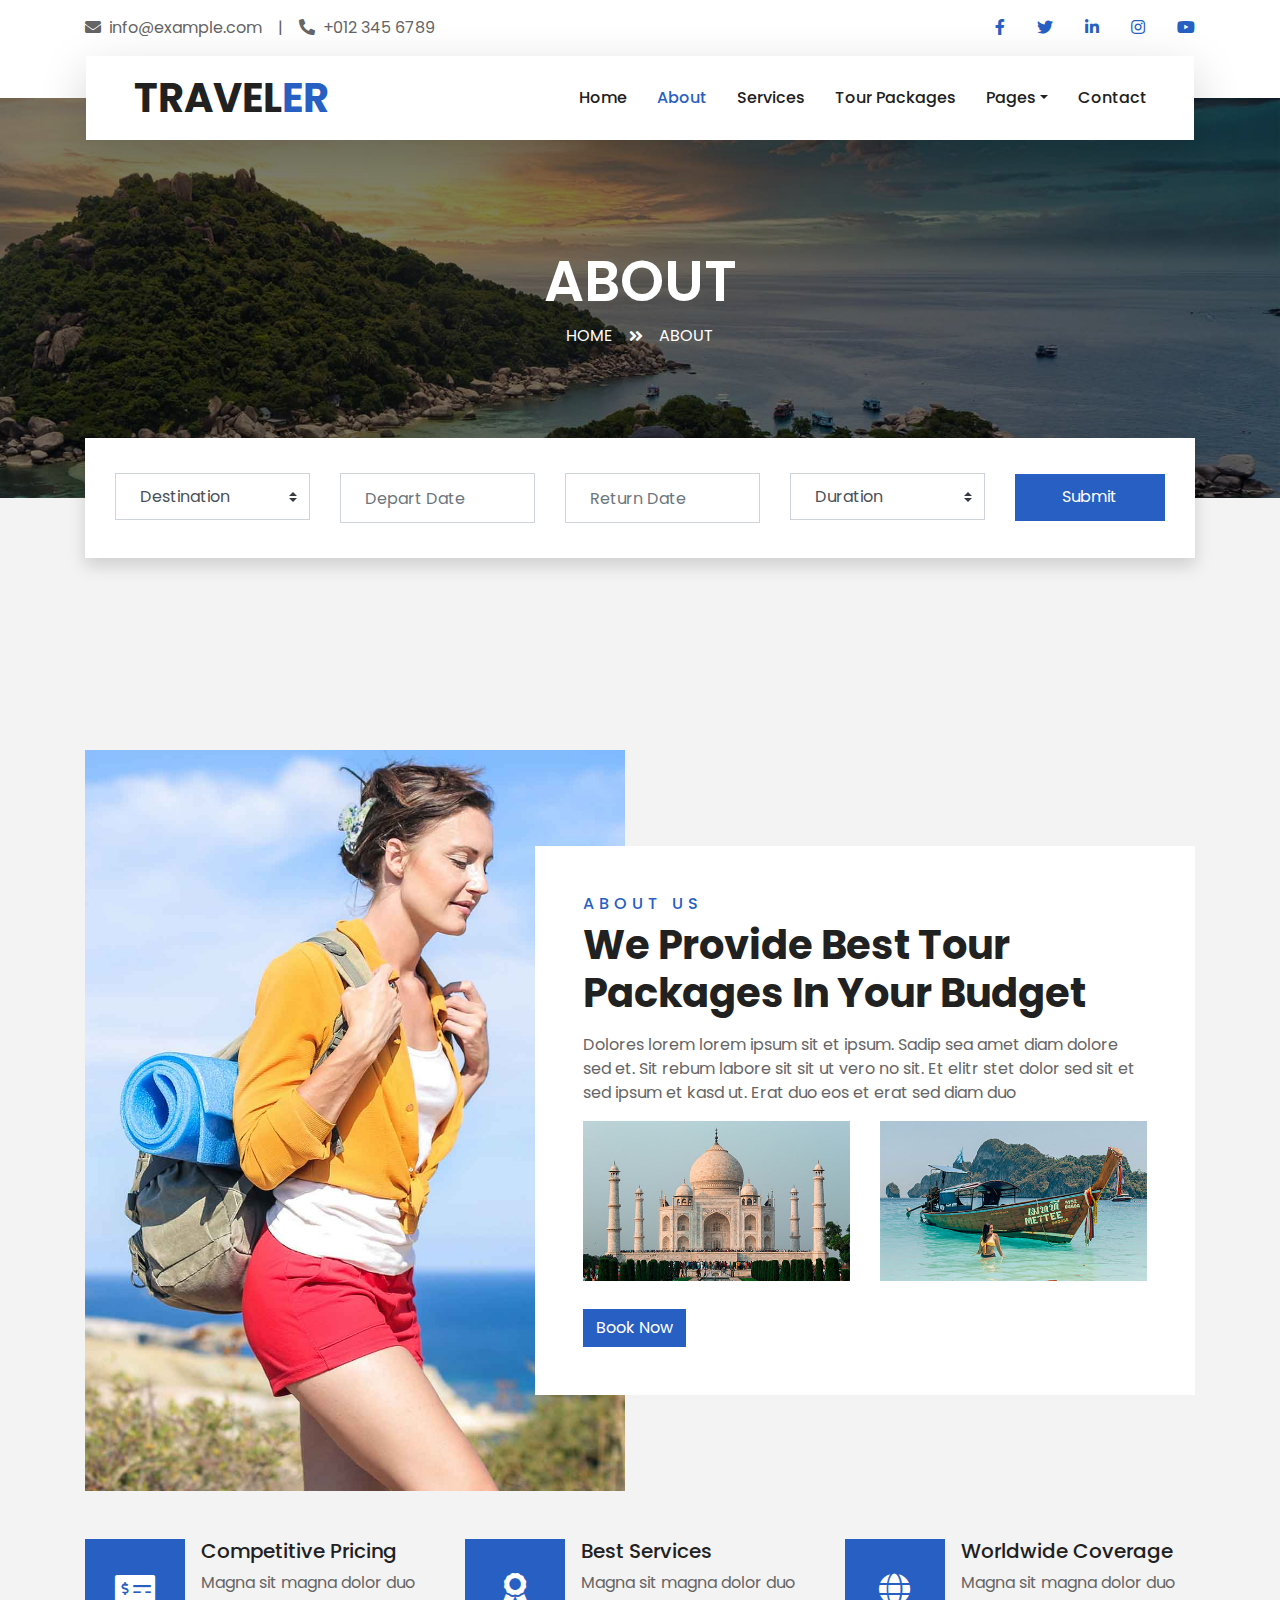
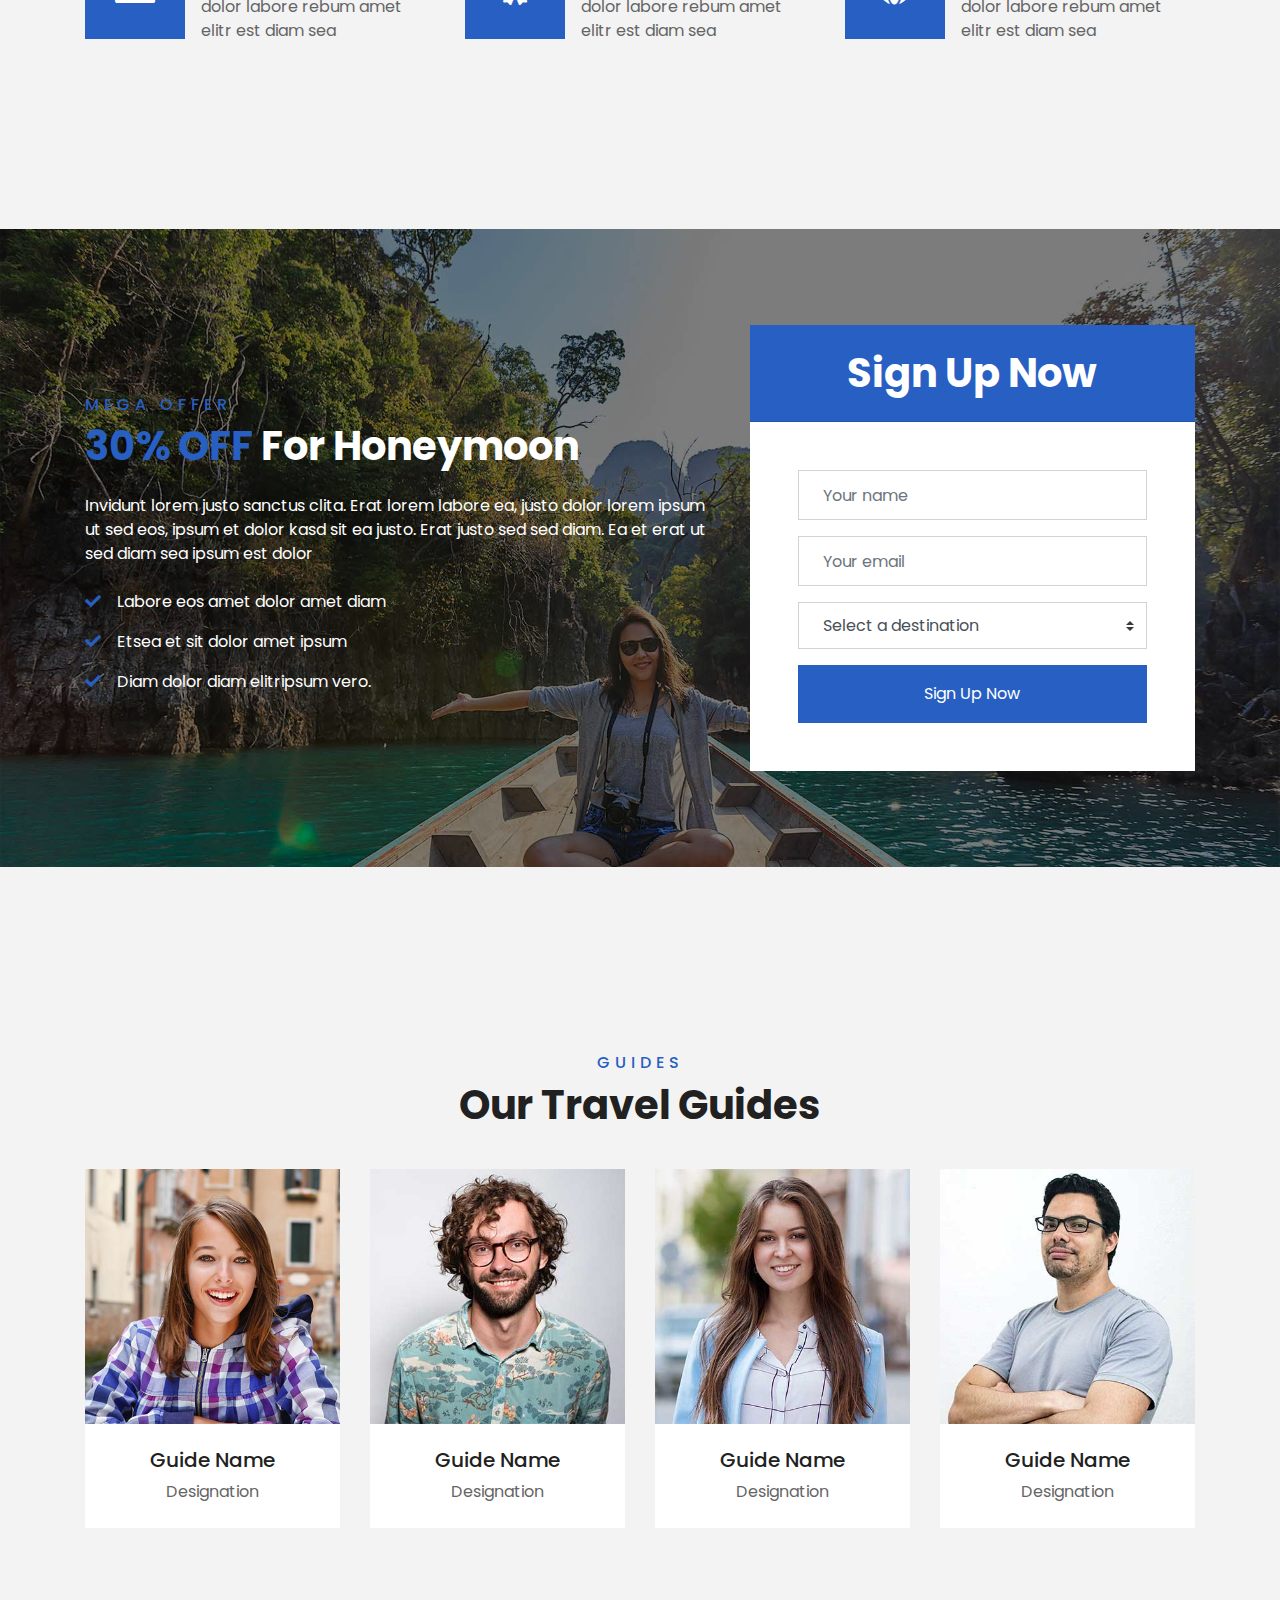
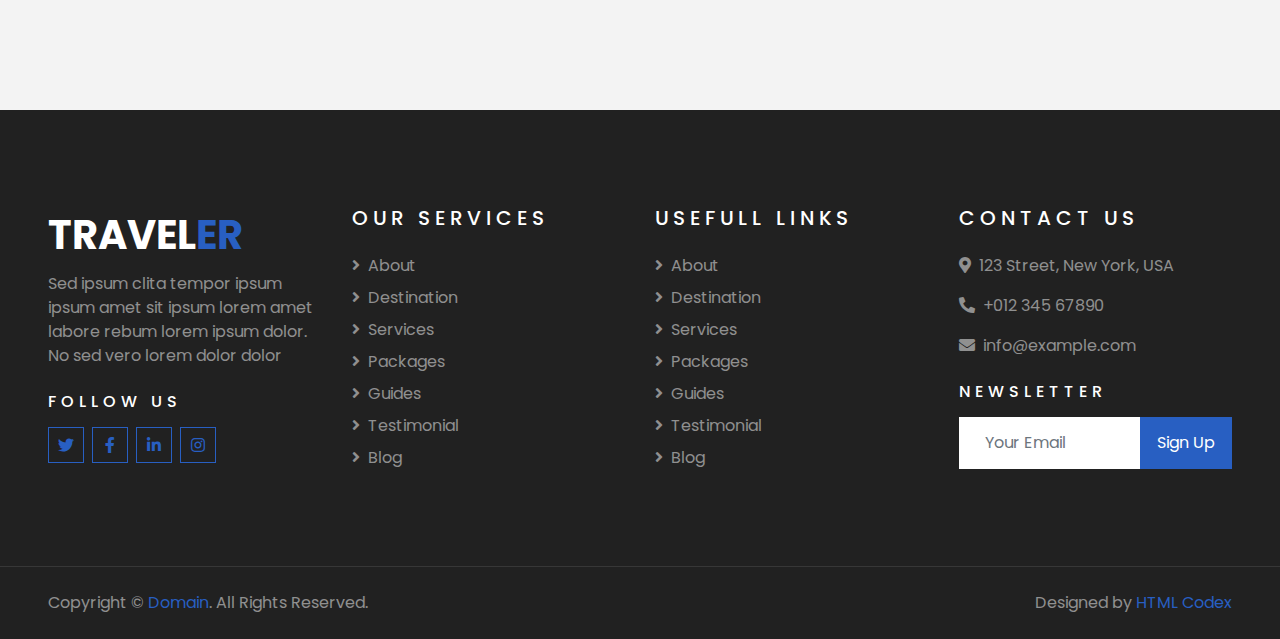
==== about.html @ 72da8a6b "First commit" ====
<!DOCTYPE html>
<html lang="en">

<head>
    <meta charset="utf-8">
    <title>TRAVELER - Free Travel Website Template</title>
    <meta content="width=device-width, initial-scale=1.0" name="viewport">
    <meta content="Free HTML Templates" name="keywords">
    <meta content="Free HTML Templates" name="description">

    <!-- Favicon -->
    <link href="img/favicon.ico" rel="icon">

    <!-- Google Web Fonts -->
    <link rel="preconnect" href="https://fonts.gstatic.com">
    <link href="https://fonts.googleapis.com/css2?family=Poppins:wght@400;500;600;700&display=swap" rel="stylesheet"> 

    <!-- Font Awesome -->
    <link href="https://cdnjs.cloudflare.com/ajax/libs/font-awesome/5.10.0/css/all.min.css" rel="stylesheet">

    <!-- Libraries Stylesheet -->
    <link href="lib/owlcarousel/assets/owl.carousel.min.css" rel="stylesheet">
    <link href="lib/tempusdominus/css/tempusdominus-bootstrap-4.min.css" rel="stylesheet" />

    <!-- Customized Bootstrap Stylesheet -->
    <link href="css/style.css" rel="stylesheet">
</head>

<body>
    <!-- Topbar Start -->
    <div class="container-fluid bg-light pt-3 d-none d-lg-block">
        <div class="container">
            <div class="row">
                <div class="col-lg-6 text-center text-lg-left mb-2 mb-lg-0">
                    <div class="d-inline-flex align-items-center">
                        <p><i class="fa fa-envelope mr-2"></i>info@example.com</p>
                        <p class="text-body px-3">|</p>
                        <p><i class="fa fa-phone-alt mr-2"></i>+012 345 6789</p>
                    </div>
                </div>
                <div class="col-lg-6 text-center text-lg-right">
                    <div class="d-inline-flex align-items-center">
                        <a class="text-primary px-3" href="">
                            <i class="fab fa-facebook-f"></i>
                        </a>
                        <a class="text-primary px-3" href="">
                            <i class="fab fa-twitter"></i>
                        </a>
                        <a class="text-primary px-3" href="">
                            <i class="fab fa-linkedin-in"></i>
                        </a>
                        <a class="text-primary px-3" href="">
                            <i class="fab fa-instagram"></i>
                        </a>
                        <a class="text-primary pl-3" href="">
                            <i class="fab fa-youtube"></i>
                        </a>
                    </div>
                </div>
            </div>
        </div>
    </div>
    <!-- Topbar End -->


    <!-- Navbar Start -->
    <div class="container-fluid position-relative nav-bar p-0">
        <div class="container-lg position-relative p-0 px-lg-3" style="z-index: 9;">
            <nav class="navbar navbar-expand-lg bg-light navbar-light shadow-lg py-3 py-lg-0 pl-3 pl-lg-5">
                <a href="" class="navbar-brand">
                    <h1 class="m-0 text-primary"><span class="text-dark">TRAVEL</span>ER</h1>
                </a>
                <button type="button" class="navbar-toggler" data-toggle="collapse" data-target="#navbarCollapse">
                    <span class="navbar-toggler-icon"></span>
                </button>
                <div class="collapse navbar-collapse justify-content-between px-3" id="navbarCollapse">
                    <div class="navbar-nav ml-auto py-0">
                        <a href="index.html" class="nav-item nav-link">Home</a>
                        <a href="about.html" class="nav-item nav-link active">About</a>
                        <a href="service.html" class="nav-item nav-link">Services</a>
                        <a href="package.html" class="nav-item nav-link">Tour Packages</a>
                        <div class="nav-item dropdown">
                            <a href="#" class="nav-link dropdown-toggle" data-toggle="dropdown">Pages</a>
                            <div class="dropdown-menu border-0 rounded-0 m-0">
                                <a href="blog.html" class="dropdown-item">Blog Grid</a>
                                <a href="single.html" class="dropdown-item">Blog Detail</a>
                                <a href="destination.html" class="dropdown-item">Destination</a>
                                <a href="guide.html" class="dropdown-item">Travel Guides</a>
                                <a href="testimonial.html" class="dropdown-item">Testimonial</a>
                            </div>
                        </div>
                        <a href="contact.html" class="nav-item nav-link">Contact</a>
                    </div>
                </div>
            </nav>
        </div>
    </div>
    <!-- Navbar End -->


    <!-- Header Start -->
    <div class="container-fluid page-header">
        <div class="container">
            <div class="d-flex flex-column align-items-center justify-content-center" style="min-height: 400px">
                <h3 class="display-4 text-white text-uppercase">About</h3>
                <div class="d-inline-flex text-white">
                    <p class="m-0 text-uppercase"><a class="text-white" href="">Home</a></p>
                    <i class="fa fa-angle-double-right pt-1 px-3"></i>
                    <p class="m-0 text-uppercase">About</p>
                </div>
            </div>
        </div>
    </div>
    <!-- Header End -->


    <!-- Booking Start -->
    <div class="container-fluid booking mt-5 pb-5">
        <div class="container pb-5">
            <div class="bg-light shadow" style="padding: 30px;">
                <div class="row align-items-center" style="min-height: 60px;">
                    <div class="col-md-10">
                        <div class="row">
                            <div class="col-md-3">
                                <div class="mb-3 mb-md-0">
                                    <select class="custom-select px-4" style="height: 47px;">
                                        <option selected>Destination</option>
                                        <option value="1">Destination 1</option>
                                        <option value="2">Destination 1</option>
                                        <option value="3">Destination 1</option>
                                    </select>
                                </div>
                            </div>
                            <div class="col-md-3">
                                <div class="mb-3 mb-md-0">
                                    <div class="date" id="date1" data-target-input="nearest">
                                        <input type="text" class="form-control p-4 datetimepicker-input" placeholder="Depart Date" data-target="#date1" data-toggle="datetimepicker"/>
                                    </div>
                                </div>
                            </div>
                            <div class="col-md-3">
                                <div class="mb-3 mb-md-0">
                                    <div class="date" id="date2" data-target-input="nearest">
                                        <input type="text" class="form-control p-4 datetimepicker-input" placeholder="Return Date" data-target="#date2" data-toggle="datetimepicker"/>
                                    </div>
                                </div>
                            </div>
                            <div class="col-md-3">
                                <div class="mb-3 mb-md-0">
                                    <select class="custom-select px-4" style="height: 47px;">
                                        <option selected>Duration</option>
                                        <option value="1">Duration 1</option>
                                        <option value="2">Duration 1</option>
                                        <option value="3">Duration 1</option>
                                    </select>
                                </div>
                            </div>
                        </div>
                    </div>
                    <div class="col-md-2">
                        <button class="btn btn-primary btn-block" type="submit" style="height: 47px; margin-top: -2px;">Submit</button>
                    </div>
                </div>
            </div>
        </div>
    </div>
    <!-- Booking End -->


    <!-- About Start -->
    <div class="container-fluid py-5">
        <div class="container pt-5">
            <div class="row">
                <div class="col-lg-6" style="min-height: 500px;">
                    <div class="position-relative h-100">
                        <img class="position-absolute w-100 h-100" src="img/about.jpg" style="object-fit: cover;">
                    </div>
                </div>
                <div class="col-lg-6 pt-5 pb-lg-5">
                    <div class="about-text bg-white p-4 p-lg-5 my-lg-5">
                        <h6 class="text-primary text-uppercase" style="letter-spacing: 5px;">About Us</h6>
                        <h1 class="mb-3">We Provide Best Tour Packages In Your Budget</h1>
                        <p>Dolores lorem lorem ipsum sit et ipsum. Sadip sea amet diam dolore sed et. Sit rebum labore sit sit ut vero no sit. Et elitr stet dolor sed sit et sed ipsum et kasd ut. Erat duo eos et erat sed diam duo</p>
                        <div class="row mb-4">
                            <div class="col-6">
                                <img class="img-fluid" src="img/about-1.jpg" alt="">
                            </div>
                            <div class="col-6">
                                <img class="img-fluid" src="img/about-2.jpg" alt="">
                            </div>
                        </div>
                        <a href="" class="btn btn-primary mt-1">Book Now</a>
                    </div>
                </div>
            </div>
        </div>
    </div>
    <!-- About End -->


    <!-- Feature Start -->
    <div class="container-fluid pb-5">
        <div class="container pb-5">
            <div class="row">
                <div class="col-md-4">
                    <div class="d-flex mb-4 mb-lg-0">
                        <div class="d-flex flex-shrink-0 align-items-center justify-content-center bg-primary mr-3" style="height: 100px; width: 100px;">
                            <i class="fa fa-2x fa-money-check-alt text-white"></i>
                        </div>
                        <div class="d-flex flex-column">
                            <h5 class="">Competitive Pricing</h5>
                            <p class="m-0">Magna sit magna dolor duo dolor labore rebum amet elitr est diam sea</p>
                        </div>
                    </div>
                </div>
                <div class="col-md-4">
                    <div class="d-flex mb-4 mb-lg-0">
                        <div class="d-flex flex-shrink-0 align-items-center justify-content-center bg-primary mr-3" style="height: 100px; width: 100px;">
                            <i class="fa fa-2x fa-award text-white"></i>
                        </div>
                        <div class="d-flex flex-column">
                            <h5 class="">Best Services</h5>
                            <p class="m-0">Magna sit magna dolor duo dolor labore rebum amet elitr est diam sea</p>
                        </div>
                    </div>
                </div>
                <div class="col-md-4">
                    <div class="d-flex mb-4 mb-lg-0">
                        <div class="d-flex flex-shrink-0 align-items-center justify-content-center bg-primary mr-3" style="height: 100px; width: 100px;">
                            <i class="fa fa-2x fa-globe text-white"></i>
                        </div>
                        <div class="d-flex flex-column">
                            <h5 class="">Worldwide Coverage</h5>
                            <p class="m-0">Magna sit magna dolor duo dolor labore rebum amet elitr est diam sea</p>
                        </div>
                    </div>
                </div>
            </div>
        </div>
    </div>
    <!-- Feature End -->


    <!-- Registration Start -->
    <div class="container-fluid bg-registration py-5" style="margin: 90px 0;">
        <div class="container py-5">
            <div class="row align-items-center">
                <div class="col-lg-7 mb-5 mb-lg-0">
                    <div class="mb-4">
                        <h6 class="text-primary text-uppercase" style="letter-spacing: 5px;">Mega Offer</h6>
                        <h1 class="text-white"><span class="text-primary">30% OFF</span> For Honeymoon</h1>
                    </div>
                    <p class="text-white">Invidunt lorem justo sanctus clita. Erat lorem labore ea, justo dolor lorem ipsum ut sed eos,
                        ipsum et dolor kasd sit ea justo. Erat justo sed sed diam. Ea et erat ut sed diam sea ipsum est
                        dolor</p>
                    <ul class="list-inline text-white m-0">
                        <li class="py-2"><i class="fa fa-check text-primary mr-3"></i>Labore eos amet dolor amet diam</li>
                        <li class="py-2"><i class="fa fa-check text-primary mr-3"></i>Etsea et sit dolor amet ipsum</li>
                        <li class="py-2"><i class="fa fa-check text-primary mr-3"></i>Diam dolor diam elitripsum vero.</li>
                    </ul>
                </div>
                <div class="col-lg-5">
                    <div class="card border-0">
                        <div class="card-header bg-primary text-center p-4">
                            <h1 class="text-white m-0">Sign Up Now</h1>
                        </div>
                        <div class="card-body rounded-bottom bg-white p-5">
                            <form>
                                <div class="form-group">
                                    <input type="text" class="form-control p-4" placeholder="Your name" required="required" />
                                </div>
                                <div class="form-group">
                                    <input type="email" class="form-control p-4" placeholder="Your email" required="required" />
                                </div>
                                <div class="form-group">
                                    <select class="custom-select px-4" style="height: 47px;">
                                        <option selected>Select a destination</option>
                                        <option value="1">destination 1</option>
                                        <option value="2">destination 1</option>
                                        <option value="3">destination 1</option>
                                    </select>
                                </div>
                                <div>
                                    <button class="btn btn-primary btn-block py-3" type="submit">Sign Up Now</button>
                                </div>
                            </form>
                        </div>
                    </div>
                </div>
            </div>
        </div>
    </div>
    <!-- Registration End -->


    <!-- Team Start -->
    <div class="container-fluid py-5">
        <div class="container pt-5 pb-3">
            <div class="text-center mb-3 pb-3">
                <h6 class="text-primary text-uppercase" style="letter-spacing: 5px;">Guides</h6>
                <h1>Our Travel Guides</h1>
            </div>
            <div class="row">
                <div class="col-lg-3 col-md-4 col-sm-6 pb-1">
                    <div class="team-item bg-white mb-4">
                        <div class="team-img position-relative overflow-hidden">
                            <img class="img-fluid w-100" src="img/team-1.jpg" alt="">
                            <div class="team-social">
                                <a class="btn btn-outline-primary btn-square" href=""><i class="fab fa-twitter"></i></a>
                                <a class="btn btn-outline-primary btn-square" href=""><i class="fab fa-facebook-f"></i></a>
                                <a class="btn btn-outline-primary btn-square" href=""><i class="fab fa-instagram"></i></a>
                                <a class="btn btn-outline-primary btn-square" href=""><i class="fab fa-linkedin-in"></i></a>
                            </div>
                        </div>
                        <div class="text-center py-4">
                            <h5 class="text-truncate">Guide Name</h5>
                            <p class="m-0">Designation</p>
                        </div>
                    </div>
                </div>
                <div class="col-lg-3 col-md-4 col-sm-6 pb-1">
                    <div class="team-item bg-white mb-4">
                        <div class="team-img position-relative overflow-hidden">
                            <img class="img-fluid w-100" src="img/team-2.jpg" alt="">
                            <div class="team-social">
                                <a class="btn btn-outline-primary btn-square" href=""><i class="fab fa-twitter"></i></a>
                                <a class="btn btn-outline-primary btn-square" href=""><i class="fab fa-facebook-f"></i></a>
                                <a class="btn btn-outline-primary btn-square" href=""><i class="fab fa-instagram"></i></a>
                                <a class="btn btn-outline-primary btn-square" href=""><i class="fab fa-linkedin-in"></i></a>
                            </div>
                        </div>
                        <div class="text-center py-4">
                            <h5 class="text-truncate">Guide Name</h5>
                            <p class="m-0">Designation</p>
                        </div>
                    </div>
                </div>
                <div class="col-lg-3 col-md-4 col-sm-6 pb-1">
                    <div class="team-item bg-white mb-4">
                        <div class="team-img position-relative overflow-hidden">
                            <img class="img-fluid w-100" src="img/team-3.jpg" alt="">
                            <div class="team-social">
                                <a class="btn btn-outline-primary btn-square" href=""><i class="fab fa-twitter"></i></a>
                                <a class="btn btn-outline-primary btn-square" href=""><i class="fab fa-facebook-f"></i></a>
                                <a class="btn btn-outline-primary btn-square" href=""><i class="fab fa-instagram"></i></a>
                                <a class="btn btn-outline-primary btn-square" href=""><i class="fab fa-linkedin-in"></i></a>
                            </div>
                        </div>
                        <div class="text-center py-4">
                            <h5 class="text-truncate">Guide Name</h5>
                            <p class="m-0">Designation</p>
                        </div>
                    </div>
                </div>
                <div class="col-lg-3 col-md-4 col-sm-6 pb-1">
                    <div class="team-item bg-white mb-4">
                        <div class="team-img position-relative overflow-hidden">
                            <img class="img-fluid w-100" src="img/team-4.jpg" alt="">
                            <div class="team-social">
                                <a class="btn btn-outline-primary btn-square" href=""><i class="fab fa-twitter"></i></a>
                                <a class="btn btn-outline-primary btn-square" href=""><i class="fab fa-facebook-f"></i></a>
                                <a class="btn btn-outline-primary btn-square" href=""><i class="fab fa-instagram"></i></a>
                                <a class="btn btn-outline-primary btn-square" href=""><i class="fab fa-linkedin-in"></i></a>
                            </div>
                        </div>
                        <div class="text-center py-4">
                            <h5 class="text-truncate">Guide Name</h5>
                            <p class="m-0">Designation</p>
                        </div>
                    </div>
                </div>
            </div>
        </div>
    </div>
    <!-- Team End -->


    <!-- Footer Start -->
    <div class="container-fluid bg-dark text-white-50 py-5 px-sm-3 px-lg-5" style="margin-top: 90px;">
        <div class="row pt-5">
            <div class="col-lg-3 col-md-6 mb-5">
                <a href="" class="navbar-brand">
                    <h1 class="text-primary"><span class="text-white">TRAVEL</span>ER</h1>
                </a>
                <p>Sed ipsum clita tempor ipsum ipsum amet sit ipsum lorem amet labore rebum lorem ipsum dolor. No sed vero lorem dolor dolor</p>
                <h6 class="text-white text-uppercase mt-4 mb-3" style="letter-spacing: 5px;">Follow Us</h6>
                <div class="d-flex justify-content-start">
                    <a class="btn btn-outline-primary btn-square mr-2" href="#"><i class="fab fa-twitter"></i></a>
                    <a class="btn btn-outline-primary btn-square mr-2" href="#"><i class="fab fa-facebook-f"></i></a>
                    <a class="btn btn-outline-primary btn-square mr-2" href="#"><i class="fab fa-linkedin-in"></i></a>
                    <a class="btn btn-outline-primary btn-square" href="#"><i class="fab fa-instagram"></i></a>
                </div>
            </div>
            <div class="col-lg-3 col-md-6 mb-5">
                <h5 class="text-white text-uppercase mb-4" style="letter-spacing: 5px;">Our Services</h5>
                <div class="d-flex flex-column justify-content-start">
                    <a class="text-white-50 mb-2" href="#"><i class="fa fa-angle-right mr-2"></i>About</a>
                    <a class="text-white-50 mb-2" href="#"><i class="fa fa-angle-right mr-2"></i>Destination</a>
                    <a class="text-white-50 mb-2" href="#"><i class="fa fa-angle-right mr-2"></i>Services</a>
                    <a class="text-white-50 mb-2" href="#"><i class="fa fa-angle-right mr-2"></i>Packages</a>
                    <a class="text-white-50 mb-2" href="#"><i class="fa fa-angle-right mr-2"></i>Guides</a>
                    <a class="text-white-50 mb-2" href="#"><i class="fa fa-angle-right mr-2"></i>Testimonial</a>
                    <a class="text-white-50" href="#"><i class="fa fa-angle-right mr-2"></i>Blog</a>
                </div>
            </div>
            <div class="col-lg-3 col-md-6 mb-5">
                <h5 class="text-white text-uppercase mb-4" style="letter-spacing: 5px;">Usefull Links</h5>
                <div class="d-flex flex-column justify-content-start">
                    <a class="text-white-50 mb-2" href="#"><i class="fa fa-angle-right mr-2"></i>About</a>
                    <a class="text-white-50 mb-2" href="#"><i class="fa fa-angle-right mr-2"></i>Destination</a>
                    <a class="text-white-50 mb-2" href="#"><i class="fa fa-angle-right mr-2"></i>Services</a>
                    <a class="text-white-50 mb-2" href="#"><i class="fa fa-angle-right mr-2"></i>Packages</a>
                    <a class="text-white-50 mb-2" href="#"><i class="fa fa-angle-right mr-2"></i>Guides</a>
                    <a class="text-white-50 mb-2" href="#"><i class="fa fa-angle-right mr-2"></i>Testimonial</a>
                    <a class="text-white-50" href="#"><i class="fa fa-angle-right mr-2"></i>Blog</a>
                </div>
            </div>
            <div class="col-lg-3 col-md-6 mb-5">
                <h5 class="text-white text-uppercase mb-4" style="letter-spacing: 5px;">Contact Us</h5>
                <p><i class="fa fa-map-marker-alt mr-2"></i>123 Street, New York, USA</p>
                <p><i class="fa fa-phone-alt mr-2"></i>+012 345 67890</p>
                <p><i class="fa fa-envelope mr-2"></i>info@example.com</p>
                <h6 class="text-white text-uppercase mt-4 mb-3" style="letter-spacing: 5px;">Newsletter</h6>
                <div class="w-100">
                    <div class="input-group">
                        <input type="text" class="form-control border-light" style="padding: 25px;" placeholder="Your Email">
                        <div class="input-group-append">
                            <button class="btn btn-primary px-3">Sign Up</button>
                        </div>
                    </div>
                </div>
            </div>
        </div>
    </div>
    <div class="container-fluid bg-dark text-white border-top py-4 px-sm-3 px-md-5" style="border-color: rgba(256, 256, 256, .1) !important;">
        <div class="row">
            <div class="col-lg-6 text-center text-md-left mb-3 mb-md-0">
                <p class="m-0 text-white-50">Copyright &copy; <a href="#">Domain</a>. All Rights Reserved.</a>
                </p>
            </div>
            <div class="col-lg-6 text-center text-md-right">
                <p class="m-0 text-white-50">Designed by <a href="https://htmlcodex.com">HTML Codex</a>
                </p>
            </div>
        </div>
    </div>
    <!-- Footer End -->


    <!-- Back to Top -->
    <a href="#" class="btn btn-lg btn-primary btn-lg-square back-to-top"><i class="fa fa-angle-double-up"></i></a>


    <!-- JavaScript Libraries -->
    <script src="https://code.jquery.com/jquery-3.4.1.min.js"></script>
    <script src="https://stackpath.bootstrapcdn.com/bootstrap/4.4.1/js/bootstrap.bundle.min.js"></script>
    <script src="lib/easing/easing.min.js"></script>
    <script src="lib/owlcarousel/owl.carousel.min.js"></script>
    <script src="lib/tempusdominus/js/moment.min.js"></script>
    <script src="lib/tempusdominus/js/moment-timezone.min.js"></script>
    <script src="lib/tempusdominus/js/tempusdominus-bootstrap-4.min.js"></script>

    <!-- Contact Javascript File -->
    <script src="mail/jqBootstrapValidation.min.js"></script>
    <script src="mail/contact.js"></script>

    <!-- Template Javascript -->
    <script src="js/main.js"></script>
</body>

</html>
---- css/style.css ----
/******* Bootstrap Theming ********/
/*!
 * Bootstrap v4.5.3 (https://getbootstrap.com/)
 * Copyright 2011-2020 The Bootstrap Authors
 * Copyright 2011-2020 Twitter, Inc.
 * Licensed under MIT (https://github.com/twbs/bootstrap/blob/main/LICENSE)
 */
:root {
  --blue: #007bff;
  --indigo: #6610f2;
  --purple: #6f42c1;
  --pink: #e83e8c;
  --red: #dc3545;
  --orange: #fd7e14;
  --yellow: #ffc107;
  --green: #28a745;
  --teal: #20c997;
  --cyan: #17a2b8;
  --white: #fff;
  --gray: #6c757d;
  --gray-dark: #343a40;
  --primary: #285FC2;
  --secondary: #f4faec;
  --success: #28a745;
  --info: #17a2b8;
  --warning: #ffc107;
  --danger: #dc3545;
  --light: #FFFFFF;
  --dark: #212121;
  --breakpoint-xs: 0;
  --breakpoint-sm: 576px;
  --breakpoint-md: 768px;
  --breakpoint-lg: 992px;
  --breakpoint-xl: 1200px;
  --font-family-sans-serif: "Poppins", sans-serif;
  --font-family-monospace: SFMono-Regular, Menlo, Monaco, Consolas, "Liberation Mono", "Courier New", monospace;
}

*,
*::before,
*::after {
  box-sizing: border-box;
}

html {
  font-family: sans-serif;
  line-height: 1.15;
  -webkit-text-size-adjust: 100%;
  -webkit-tap-highlight-color: rgba(0, 0, 0, 0);
}

article,
aside,
figcaption,
figure,
footer,
header,
hgroup,
main,
nav,
section {
  display: block;
}

body {
  margin: 0;
  font-family: "Poppins", sans-serif;
  font-size: 1rem;
  font-weight: 400;
  line-height: 1.5;
  color: #656565;
  text-align: left;
  background-color: #F3F3F3;
}

[tabindex="-1"]:focus:not(:focus-visible) {
  outline: 0 !important;
}

hr {
  box-sizing: content-box;
  height: 0;
  overflow: visible;
}

h1,
h2,
h3,
h4,
h5,
h6 {
  margin-top: 0;
  margin-bottom: 0.5rem;
}

p {
  margin-top: 0;
  margin-bottom: 1rem;
}

abbr[title],
abbr[data-original-title] {
  text-decoration: underline;
  text-decoration: underline dotted;
  cursor: help;
  border-bottom: 0;
  text-decoration-skip-ink: none;
}

address {
  margin-bottom: 1rem;
  font-style: normal;
  line-height: inherit;
}

ol,
ul,
dl {
  margin-top: 0;
  margin-bottom: 1rem;
}

ol ol,
ul ul,
ol ul,
ul ol {
  margin-bottom: 0;
}

dt {
  font-weight: 700;
}

dd {
  margin-bottom: .5rem;
  margin-left: 0;
}

blockquote {
  margin: 0 0 1rem;
}

b,
strong {
  font-weight: bolder;
}

small {
  font-size: 80%;
}

sub,
sup {
  position: relative;
  font-size: 75%;
  line-height: 0;
  vertical-align: baseline;
}

sub {
  bottom: -.25em;
}

sup {
  top: -.5em;
}

a {
  color: #285FC2;
  text-decoration: none;
  background-color: transparent;
}

a:hover {
  color: #527a20;
  text-decoration: underline;
}

a:not([href]):not([class]) {
  color: inherit;
  text-decoration: none;
}

a:not([href]):not([class]):hover {
  color: inherit;
  text-decoration: none;
}

pre,
code,
kbd,
samp {
  font-family: SFMono-Regular, Menlo, Monaco, Consolas, "Liberation Mono", "Courier New", monospace;
  font-size: 1em;
}

pre {
  margin-top: 0;
  margin-bottom: 1rem;
  overflow: auto;
  -ms-overflow-style: scrollbar;
}

figure {
  margin: 0 0 1rem;
}

img {
  vertical-align: middle;
  border-style: none;
}

svg {
  overflow: hidden;
  vertical-align: middle;
}

table {
  border-collapse: collapse;
}

caption {
  padding-top: 0.75rem;
  padding-bottom: 0.75rem;
  color: #6c757d;
  text-align: left;
  caption-side: bottom;
}

th {
  text-align: inherit;
  text-align: -webkit-match-parent;
}

label {
  display: inline-block;
  margin-bottom: 0.5rem;
}

button {
  border-radius: 0;
}

button:focus {
  outline: 1px dotted;
  outline: 5px auto -webkit-focus-ring-color;
}

input,
button,
select,
optgroup,
textarea {
  margin: 0;
  font-family: inherit;
  font-size: inherit;
  line-height: inherit;
}

button,
input {
  overflow: visible;
}

button,
select {
  text-transform: none;
}

[role="button"] {
  cursor: pointer;
}

select {
  word-wrap: normal;
}

button,
[type="button"],
[type="reset"],
[type="submit"] {
  -webkit-appearance: button;
}

button:not(:disabled),
[type="button"]:not(:disabled),
[type="reset"]:not(:disabled),
[type="submit"]:not(:disabled) {
  cursor: pointer;
}

button::-moz-focus-inner,
[type="button"]::-moz-focus-inner,
[type="reset"]::-moz-focus-inner,
[type="submit"]::-moz-focus-inner {
  padding: 0;
  border-style: none;
}

input[type="radio"],
input[type="checkbox"] {
  box-sizing: border-box;
  padding: 0;
}

textarea {
  overflow: auto;
  resize: vertical;
}

fieldset {
  min-width: 0;
  padding: 0;
  margin: 0;
  border: 0;
}

legend {
  display: block;
  width: 100%;
  max-width: 100%;
  padding: 0;
  margin-bottom: .5rem;
  font-size: 1.5rem;
  line-height: inherit;
  color: inherit;
  white-space: normal;
}

@media (max-width: 1200px) {
  legend {
    font-size: calc(1.275rem + 0.3vw);
  }
}

progress {
  vertical-align: baseline;
}

[type="number"]::-webkit-inner-spin-button,
[type="number"]::-webkit-outer-spin-button {
  height: auto;
}

[type="search"] {
  outline-offset: -2px;
  -webkit-appearance: none;
}

[type="search"]::-webkit-search-decoration {
  -webkit-appearance: none;
}

::-webkit-file-upload-button {
  font: inherit;
  -webkit-appearance: button;
}

output {
  display: inline-block;
}

summary {
  display: list-item;
  cursor: pointer;
}

template {
  display: none;
}

[hidden] {
  display: none !important;
}

h1,
h2,
h3,
h4,
h5,
h6,
.h1,
.h2,
.h3,
.h4,
.h5,
.h6 {
  margin-bottom: 0.5rem;
  font-weight: 500;
  line-height: 1.2;
  color: #212121;
}

h1,
.h1 {
  font-size: 2.5rem;
}

@media (max-width: 1200px) {

  h1,
  .h1 {
    font-size: calc(1.375rem + 1.5vw);
  }
}

h2,
.h2 {
  font-size: 2rem;
}

@media (max-width: 1200px) {

  h2,
  .h2 {
    font-size: calc(1.325rem + 0.9vw);
  }
}

h3,
.h3 {
  font-size: 1.75rem;
}

@media (max-width: 1200px) {

  h3,
  .h3 {
    font-size: calc(1.3rem + 0.6vw);
  }
}

h4,
.h4 {
  font-size: 1.5rem;
}

@media (max-width: 1200px) {

  h4,
  .h4 {
    font-size: calc(1.275rem + 0.3vw);
  }
}

h5,
.h5 {
  font-size: 1.25rem;
}

h6,
.h6 {
  font-size: 1rem;
}

.lead {
  font-size: 1.25rem;
  font-weight: 300;
}

.display-1 {
  font-size: 6rem;
  font-weight: 300;
  line-height: 1.2;
}

@media (max-width: 1200px) {
  .display-1 {
    font-size: calc(1.725rem + 5.7vw);
  }
}

.display-2 {
  font-size: 5.5rem;
  font-weight: 300;
  line-height: 1.2;
}

@media (max-width: 1200px) {
  .display-2 {
    font-size: calc(1.675rem + 5.1vw);
  }
}

.display-3 {
  font-size: 4.5rem;
  font-weight: 300;
  line-height: 1.2;
}

@media (max-width: 1200px) {
  .display-3 {
    font-size: calc(1.575rem + 3.9vw);
  }
}

.display-4 {
  font-size: 3.5rem;
  font-weight: 300;
  line-height: 1.2;
}

@media (max-width: 1200px) {
  .display-4 {
    font-size: calc(1.475rem + 2.7vw);
  }
}

hr {
  margin-top: 1rem;
  margin-bottom: 1rem;
  border: 0;
  border-top: 1px solid rgba(0, 0, 0, 0.1);
}

small,
.small {
  font-size: 80%;
  font-weight: 400;
}

mark,
.mark {
  padding: 0.2em;
  background-color: #fcf8e3;
}

.list-unstyled {
  padding-left: 0;
  list-style: none;
}

.list-inline {
  padding-left: 0;
  list-style: none;
}

.list-inline-item {
  display: inline-block;
}

.list-inline-item:not(:last-child) {
  margin-right: 0.5rem;
}

.initialism {
  font-size: 90%;
  text-transform: uppercase;
}

.blockquote {
  margin-bottom: 1rem;
  font-size: 1.25rem;
}

.blockquote-footer {
  display: block;
  font-size: 80%;
  color: #6c757d;
}

.blockquote-footer::before {
  content: "\2014\00A0";
}

.img-fluid {
  max-width: 100%;
  height: auto;
}

.img-thumbnail {
  padding: 0.25rem;
  background-color: #F3F3F3;
  border: 1px solid #dee2e6;
  max-width: 100%;
  height: auto;
}

.figure {
  display: inline-block;
}

.figure-img {
  margin-bottom: 0.5rem;
  line-height: 1;
}

.figure-caption {
  font-size: 90%;
  color: #6c757d;
}

code {
  font-size: 87.5%;
  color: #e83e8c;
  word-wrap: break-word;
}

a>code {
  color: inherit;
}

kbd {
  padding: 0.2rem 0.4rem;
  font-size: 87.5%;
  color: #fff;
  background-color: #212529;
}

kbd kbd {
  padding: 0;
  font-size: 100%;
  font-weight: 700;
}

pre {
  display: block;
  font-size: 87.5%;
  color: #212529;
}

pre code {
  font-size: inherit;
  color: inherit;
  word-break: normal;
}

.pre-scrollable {
  max-height: 340px;
  overflow-y: scroll;
}

.container,
.container-fluid,
.container-sm,
.container-md,
.container-lg,
.container-xl {
  width: 100%;
  padding-right: 15px;
  padding-left: 15px;
  margin-right: auto;
  margin-left: auto;
}

@media (min-width: 576px) {

  .container,
  .container-sm {
    max-width: 540px;
  }
}

@media (min-width: 768px) {

  .container,
  .container-sm,
  .container-md {
    max-width: 720px;
  }
}

@media (min-width: 992px) {

  .container,
  .container-sm,
  .container-md,
  .container-lg {
    max-width: 960px;
  }
}

@media (min-width: 1200px) {

  .container,
  .container-sm,
  .container-md,
  .container-lg,
  .container-xl {
    max-width: 1140px;
  }
}

.row {
  display: flex;
  flex-wrap: wrap;
  margin-right: -15px;
  margin-left: -15px;
}

.no-gutters {
  margin-right: 0;
  margin-left: 0;
}

.no-gutters>.col,
.no-gutters>[class*="col-"] {
  padding-right: 0;
  padding-left: 0;
}

.col-1,
.col-2,
.col-3,
.col-4,
.col-5,
.col-6,
.col-7,
.col-8,
.col-9,
.col-10,
.col-11,
.col-12,
.col,
.col-auto,
.col-sm-1,
.col-sm-2,
.col-sm-3,
.col-sm-4,
.col-sm-5,
.col-sm-6,
.col-sm-7,
.col-sm-8,
.col-sm-9,
.col-sm-10,
.col-sm-11,
.col-sm-12,
.col-sm,
.col-sm-auto,
.col-md-1,
.col-md-2,
.col-md-3,
.col-md-4,
.col-md-5,
.col-md-6,
.col-md-7,
.col-md-8,
.col-md-9,
.col-md-10,
.col-md-11,
.col-md-12,
.col-md,
.col-md-auto,
.col-lg-1,
.col-lg-2,
.col-lg-3,
.col-lg-4,
.col-lg-5,
.col-lg-6,
.col-lg-7,
.col-lg-8,
.col-lg-9,
.col-lg-10,
.col-lg-11,
.col-lg-12,
.col-lg,
.col-lg-auto,
.col-xl-1,
.col-xl-2,
.col-xl-3,
.col-xl-4,
.col-xl-5,
.col-xl-6,
.col-xl-7,
.col-xl-8,
.col-xl-9,
.col-xl-10,
.col-xl-11,
.col-xl-12,
.col-xl,
.col-xl-auto {
  position: relative;
  width: 100%;
  padding-right: 15px;
  padding-left: 15px;
}

.col {
  flex-basis: 0;
  flex-grow: 1;
  max-width: 100%;
}

.row-cols-1>* {
  flex: 0 0 100%;
  max-width: 100%;
}

.row-cols-2>* {
  flex: 0 0 50%;
  max-width: 50%;
}

.row-cols-3>* {
  flex: 0 0 33.33333%;
  max-width: 33.33333%;
}

.row-cols-4>* {
  flex: 0 0 25%;
  max-width: 25%;
}

.row-cols-5>* {
  flex: 0 0 20%;
  max-width: 20%;
}

.row-cols-6>* {
  flex: 0 0 16.66667%;
  max-width: 16.66667%;
}

.col-auto {
  flex: 0 0 auto;
  width: auto;
  max-width: 100%;
}

.col-1 {
  flex: 0 0 8.33333%;
  max-width: 8.33333%;
}

.col-2 {
  flex: 0 0 16.66667%;
  max-width: 16.66667%;
}

.col-3 {
  flex: 0 0 25%;
  max-width: 25%;
}

.col-4 {
  flex: 0 0 33.33333%;
  max-width: 33.33333%;
}

.col-5 {
  flex: 0 0 41.66667%;
  max-width: 41.66667%;
}

.col-6 {
  flex: 0 0 50%;
  max-width: 50%;
}

.col-7 {
  flex: 0 0 58.33333%;
  max-width: 58.33333%;
}

.col-8 {
  flex: 0 0 66.66667%;
  max-width: 66.66667%;
}

.col-9 {
  flex: 0 0 75%;
  max-width: 75%;
}

.col-10 {
  flex: 0 0 83.33333%;
  max-width: 83.33333%;
}

.col-11 {
  flex: 0 0 91.66667%;
  max-width: 91.66667%;
}

.col-12 {
  flex: 0 0 100%;
  max-width: 100%;
}

.order-first {
  order: -1;
}

.order-last {
  order: 13;
}

.order-0 {
  order: 0;
}

.order-1 {
  order: 1;
}

.order-2 {
  order: 2;
}

.order-3 {
  order: 3;
}

.order-4 {
  order: 4;
}

.order-5 {
  order: 5;
}

.order-6 {
  order: 6;
}

.order-7 {
  order: 7;
}

.order-8 {
  order: 8;
}

.order-9 {
  order: 9;
}

.order-10 {
  order: 10;
}

.order-11 {
  order: 11;
}

.order-12 {
  order: 12;
}

.offset-1 {
  margin-left: 8.33333%;
}

.offset-2 {
  margin-left: 16.66667%;
}

.offset-3 {
  margin-left: 25%;
}

.offset-4 {
  margin-left: 33.33333%;
}

.offset-5 {
  margin-left: 41.66667%;
}

.offset-6 {
  margin-left: 50%;
}

.offset-7 {
  margin-left: 58.33333%;
}

.offset-8 {
  margin-left: 66.66667%;
}

.offset-9 {
  margin-left: 75%;
}

.offset-10 {
  margin-left: 83.33333%;
}

.offset-11 {
  margin-left: 91.66667%;
}

@media (min-width: 576px) {
  .col-sm {
    flex-basis: 0;
    flex-grow: 1;
    max-width: 100%;
  }

  .row-cols-sm-1>* {
    flex: 0 0 100%;
    max-width: 100%;
  }

  .row-cols-sm-2>* {
    flex: 0 0 50%;
    max-width: 50%;
  }

  .row-cols-sm-3>* {
    flex: 0 0 33.33333%;
    max-width: 33.33333%;
  }

  .row-cols-sm-4>* {
    flex: 0 0 25%;
    max-width: 25%;
  }

  .row-cols-sm-5>* {
    flex: 0 0 20%;
    max-width: 20%;
  }

  .row-cols-sm-6>* {
    flex: 0 0 16.66667%;
    max-width: 16.66667%;
  }

  .col-sm-auto {
    flex: 0 0 auto;
    width: auto;
    max-width: 100%;
  }

  .col-sm-1 {
    flex: 0 0 8.33333%;
    max-width: 8.33333%;
  }

  .col-sm-2 {
    flex: 0 0 16.66667%;
    max-width: 16.66667%;
  }

  .col-sm-3 {
    flex: 0 0 25%;
    max-width: 25%;
  }

  .col-sm-4 {
    flex: 0 0 33.33333%;
    max-width: 33.33333%;
  }

  .col-sm-5 {
    flex: 0 0 41.66667%;
    max-width: 41.66667%;
  }

  .col-sm-6 {
    flex: 0 0 50%;
    max-width: 50%;
  }

  .col-sm-7 {
    flex: 0 0 58.33333%;
    max-width: 58.33333%;
  }

  .col-sm-8 {
    flex: 0 0 66.66667%;
    max-width: 66.66667%;
  }

  .col-sm-9 {
    flex: 0 0 75%;
    max-width: 75%;
  }

  .col-sm-10 {
    flex: 0 0 83.33333%;
    max-width: 83.33333%;
  }

  .col-sm-11 {
    flex: 0 0 91.66667%;
    max-width: 91.66667%;
  }

  .col-sm-12 {
    flex: 0 0 100%;
    max-width: 100%;
  }

  .order-sm-first {
    order: -1;
  }

  .order-sm-last {
    order: 13;
  }

  .order-sm-0 {
    order: 0;
  }

  .order-sm-1 {
    order: 1;
  }

  .order-sm-2 {
    order: 2;
  }

  .order-sm-3 {
    order: 3;
  }

  .order-sm-4 {
    order: 4;
  }

  .order-sm-5 {
    order: 5;
  }

  .order-sm-6 {
    order: 6;
  }

  .order-sm-7 {
    order: 7;
  }

  .order-sm-8 {
    order: 8;
  }

  .order-sm-9 {
    order: 9;
  }

  .order-sm-10 {
    order: 10;
  }

  .order-sm-11 {
    order: 11;
  }

  .order-sm-12 {
    order: 12;
  }

  .offset-sm-0 {
    margin-left: 0;
  }

  .offset-sm-1 {
    margin-left: 8.33333%;
  }

  .offset-sm-2 {
    margin-left: 16.66667%;
  }

  .offset-sm-3 {
    margin-left: 25%;
  }

  .offset-sm-4 {
    margin-left: 33.33333%;
  }

  .offset-sm-5 {
    margin-left: 41.66667%;
  }

  .offset-sm-6 {
    margin-left: 50%;
  }

  .offset-sm-7 {
    margin-left: 58.33333%;
  }

  .offset-sm-8 {
    margin-left: 66.66667%;
  }

  .offset-sm-9 {
    margin-left: 75%;
  }

  .offset-sm-10 {
    margin-left: 83.33333%;
  }

  .offset-sm-11 {
    margin-left: 91.66667%;
  }
}

@media (min-width: 768px) {
  .col-md {
    flex-basis: 0;
    flex-grow: 1;
    max-width: 100%;
  }

  .row-cols-md-1>* {
    flex: 0 0 100%;
    max-width: 100%;
  }

  .row-cols-md-2>* {
    flex: 0 0 50%;
    max-width: 50%;
  }

  .row-cols-md-3>* {
    flex: 0 0 33.33333%;
    max-width: 33.33333%;
  }

  .row-cols-md-4>* {
    flex: 0 0 25%;
    max-width: 25%;
  }

  .row-cols-md-5>* {
    flex: 0 0 20%;
    max-width: 20%;
  }

  .row-cols-md-6>* {
    flex: 0 0 16.66667%;
    max-width: 16.66667%;
  }

  .col-md-auto {
    flex: 0 0 auto;
    width: auto;
    max-width: 100%;
  }

  .col-md-1 {
    flex: 0 0 8.33333%;
    max-width: 8.33333%;
  }

  .col-md-2 {
    flex: 0 0 16.66667%;
    max-width: 16.66667%;
  }

  .col-md-3 {
    flex: 0 0 25%;
    max-width: 25%;
  }

  .col-md-4 {
    flex: 0 0 33.33333%;
    max-width: 33.33333%;
  }

  .col-md-5 {
    flex: 0 0 41.66667%;
    max-width: 41.66667%;
  }

  .col-md-6 {
    flex: 0 0 50%;
    max-width: 50%;
  }

  .col-md-7 {
    flex: 0 0 58.33333%;
    max-width: 58.33333%;
  }

  .col-md-8 {
    flex: 0 0 66.66667%;
    max-width: 66.66667%;
  }

  .col-md-9 {
    flex: 0 0 75%;
    max-width: 75%;
  }

  .col-md-10 {
    flex: 0 0 83.33333%;
    max-width: 83.33333%;
  }

  .col-md-11 {
    flex: 0 0 91.66667%;
    max-width: 91.66667%;
  }

  .col-md-12 {
    flex: 0 0 100%;
    max-width: 100%;
  }

  .order-md-first {
    order: -1;
  }

  .order-md-last {
    order: 13;
  }

  .order-md-0 {
    order: 0;
  }

  .order-md-1 {
    order: 1;
  }

  .order-md-2 {
    order: 2;
  }

  .order-md-3 {
    order: 3;
  }

  .order-md-4 {
    order: 4;
  }

  .order-md-5 {
    order: 5;
  }

  .order-md-6 {
    order: 6;
  }

  .order-md-7 {
    order: 7;
  }

  .order-md-8 {
    order: 8;
  }

  .order-md-9 {
    order: 9;
  }

  .order-md-10 {
    order: 10;
  }

  .order-md-11 {
    order: 11;
  }

  .order-md-12 {
    order: 12;
  }

  .offset-md-0 {
    margin-left: 0;
  }

  .offset-md-1 {
    margin-left: 8.33333%;
  }

  .offset-md-2 {
    margin-left: 16.66667%;
  }

  .offset-md-3 {
    margin-left: 25%;
  }

  .offset-md-4 {
    margin-left: 33.33333%;
  }

  .offset-md-5 {
    margin-left: 41.66667%;
  }

  .offset-md-6 {
    margin-left: 50%;
  }

  .offset-md-7 {
    margin-left: 58.33333%;
  }

  .offset-md-8 {
    margin-left: 66.66667%;
  }

  .offset-md-9 {
    margin-left: 75%;
  }

  .offset-md-10 {
    margin-left: 83.33333%;
  }

  .offset-md-11 {
    margin-left: 91.66667%;
  }
}

@media (min-width: 992px) {
  .col-lg {
    flex-basis: 0;
    flex-grow: 1;
    max-width: 100%;
  }

  .row-cols-lg-1>* {
    flex: 0 0 100%;
    max-width: 100%;
  }

  .row-cols-lg-2>* {
    flex: 0 0 50%;
    max-width: 50%;
  }

  .row-cols-lg-3>* {
    flex: 0 0 33.33333%;
    max-width: 33.33333%;
  }

  .row-cols-lg-4>* {
    flex: 0 0 25%;
    max-width: 25%;
  }

  .row-cols-lg-5>* {
    flex: 0 0 20%;
    max-width: 20%;
  }

  .row-cols-lg-6>* {
    flex: 0 0 16.66667%;
    max-width: 16.66667%;
  }

  .col-lg-auto {
    flex: 0 0 auto;
    width: auto;
    max-width: 100%;
  }

  .col-lg-1 {
    flex: 0 0 8.33333%;
    max-width: 8.33333%;
  }

  .col-lg-2 {
    flex: 0 0 16.66667%;
    max-width: 16.66667%;
  }

  .col-lg-3 {
    flex: 0 0 25%;
    max-width: 25%;
  }

  .col-lg-4 {
    flex: 0 0 33.33333%;
    max-width: 33.33333%;
  }

  .col-lg-5 {
    flex: 0 0 41.66667%;
    max-width: 41.66667%;
  }

  .col-lg-6 {
    flex: 0 0 50%;
    max-width: 50%;
  }

  .col-lg-7 {
    flex: 0 0 58.33333%;
    max-width: 58.33333%;
  }

  .col-lg-8 {
    flex: 0 0 66.66667%;
    max-width: 66.66667%;
  }

  .col-lg-9 {
    flex: 0 0 75%;
    max-width: 75%;
  }

  .col-lg-10 {
    flex: 0 0 83.33333%;
    max-width: 83.33333%;
  }

  .col-lg-11 {
    flex: 0 0 91.66667%;
    max-width: 91.66667%;
  }

  .col-lg-12 {
    flex: 0 0 100%;
    max-width: 100%;
  }

  .order-lg-first {
    order: -1;
  }

  .order-lg-last {
    order: 13;
  }

  .order-lg-0 {
    order: 0;
  }

  .order-lg-1 {
    order: 1;
  }

  .order-lg-2 {
    order: 2;
  }

  .order-lg-3 {
    order: 3;
  }

  .order-lg-4 {
    order: 4;
  }

  .order-lg-5 {
    order: 5;
  }

  .order-lg-6 {
    order: 6;
  }

  .order-lg-7 {
    order: 7;
  }

  .order-lg-8 {
    order: 8;
  }

  .order-lg-9 {
    order: 9;
  }

  .order-lg-10 {
    order: 10;
  }

  .order-lg-11 {
    order: 11;
  }

  .order-lg-12 {
    order: 12;
  }

  .offset-lg-0 {
    margin-left: 0;
  }

  .offset-lg-1 {
    margin-left: 8.33333%;
  }

  .offset-lg-2 {
    margin-left: 16.66667%;
  }

  .offset-lg-3 {
    margin-left: 25%;
  }

  .offset-lg-4 {
    margin-left: 33.33333%;
  }

  .offset-lg-5 {
    margin-left: 41.66667%;
  }

  .offset-lg-6 {
    margin-left: 50%;
  }

  .offset-lg-7 {
    margin-left: 58.33333%;
  }

  .offset-lg-8 {
    margin-left: 66.66667%;
  }

  .offset-lg-9 {
    margin-left: 75%;
  }

  .offset-lg-10 {
    margin-left: 83.33333%;
  }

  .offset-lg-11 {
    margin-left: 91.66667%;
  }
}

@media (min-width: 1200px) {
  .col-xl {
    flex-basis: 0;
    flex-grow: 1;
    max-width: 100%;
  }

  .row-cols-xl-1>* {
    flex: 0 0 100%;
    max-width: 100%;
  }

  .row-cols-xl-2>* {
    flex: 0 0 50%;
    max-width: 50%;
  }

  .row-cols-xl-3>* {
    flex: 0 0 33.33333%;
    max-width: 33.33333%;
  }

  .row-cols-xl-4>* {
    flex: 0 0 25%;
    max-width: 25%;
  }

  .row-cols-xl-5>* {
    flex: 0 0 20%;
    max-width: 20%;
  }

  .row-cols-xl-6>* {
    flex: 0 0 16.66667%;
    max-width: 16.66667%;
  }

  .col-xl-auto {
    flex: 0 0 auto;
    width: auto;
    max-width: 100%;
  }

  .col-xl-1 {
    flex: 0 0 8.33333%;
    max-width: 8.33333%;
  }

  .col-xl-2 {
    flex: 0 0 16.66667%;
    max-width: 16.66667%;
  }

  .col-xl-3 {
    flex: 0 0 25%;
    max-width: 25%;
  }

  .col-xl-4 {
    flex: 0 0 33.33333%;
    max-width: 33.33333%;
  }

  .col-xl-5 {
    flex: 0 0 41.66667%;
    max-width: 41.66667%;
  }

  .col-xl-6 {
    flex: 0 0 50%;
    max-width: 50%;
  }

  .col-xl-7 {
    flex: 0 0 58.33333%;
    max-width: 58.33333%;
  }

  .col-xl-8 {
    flex: 0 0 66.66667%;
    max-width: 66.66667%;
  }

  .col-xl-9 {
    flex: 0 0 75%;
    max-width: 75%;
  }

  .col-xl-10 {
    flex: 0 0 83.33333%;
    max-width: 83.33333%;
  }

  .col-xl-11 {
    flex: 0 0 91.66667%;
    max-width: 91.66667%;
  }

  .col-xl-12 {
    flex: 0 0 100%;
    max-width: 100%;
  }

  .order-xl-first {
    order: -1;
  }

  .order-xl-last {
    order: 13;
  }

  .order-xl-0 {
    order: 0;
  }

  .order-xl-1 {
    order: 1;
  }

  .order-xl-2 {
    order: 2;
  }

  .order-xl-3 {
    order: 3;
  }

  .order-xl-4 {
    order: 4;
  }

  .order-xl-5 {
    order: 5;
  }

  .order-xl-6 {
    order: 6;
  }

  .order-xl-7 {
    order: 7;
  }

  .order-xl-8 {
    order: 8;
  }

  .order-xl-9 {
    order: 9;
  }

  .order-xl-10 {
    order: 10;
  }

  .order-xl-11 {
    order: 11;
  }

  .order-xl-12 {
    order: 12;
  }

  .offset-xl-0 {
    margin-left: 0;
  }

  .offset-xl-1 {
    margin-left: 8.33333%;
  }

  .offset-xl-2 {
    margin-left: 16.66667%;
  }

  .offset-xl-3 {
    margin-left: 25%;
  }

  .offset-xl-4 {
    margin-left: 33.33333%;
  }

  .offset-xl-5 {
    margin-left: 41.66667%;
  }

  .offset-xl-6 {
    margin-left: 50%;
  }

  .offset-xl-7 {
    margin-left: 58.33333%;
  }

  .offset-xl-8 {
    margin-left: 66.66667%;
  }

  .offset-xl-9 {
    margin-left: 75%;
  }

  .offset-xl-10 {
    margin-left: 83.33333%;
  }

  .offset-xl-11 {
    margin-left: 91.66667%;
  }
}

.table {
  width: 100%;
  margin-bottom: 1rem;
  color: #656565;
}

.table th,
.table td {
  padding: 0.75rem;
  vertical-align: top;
  border-top: 1px solid #dee2e6;
}

.table thead th {
  vertical-align: bottom;
  border-bottom: 2px solid #dee2e6;
}

.table tbody+tbody {
  border-top: 2px solid #dee2e6;
}

.table-sm th,
.table-sm td {
  padding: 0.3rem;
}

.table-bordered {
  border: 1px solid #dee2e6;
}

.table-bordered th,
.table-bordered td {
  border: 1px solid #dee2e6;
}

.table-bordered thead th,
.table-bordered thead td {
  border-bottom-width: 2px;
}

.table-borderless th,
.table-borderless td,
.table-borderless thead th,
.table-borderless tbody+tbody {
  border: 0;
}

.table-striped tbody tr:nth-of-type(odd) {
  background-color: rgba(0, 0, 0, 0.05);
}

.table-hover tbody tr:hover {
  color: #656565;
  background-color: rgba(0, 0, 0, 0.075);
}

.table-primary,
.table-primary>th,
.table-primary>td {
  background-color: #daebc5;
}

.table-primary th,
.table-primary td,
.table-primary thead th,
.table-primary tbody+tbody {
  border-color: #bada93;
}

.table-hover .table-primary:hover {
  background-color: #cee4b2;
}

.table-hover .table-primary:hover>td,
.table-hover .table-primary:hover>th {
  background-color: #cee4b2;
}

.table-secondary,
.table-secondary>th,
.table-secondary>td {
  background-color: #fcfefa;
}

.table-secondary th,
.table-secondary td,
.table-secondary thead th,
.table-secondary tbody+tbody {
  border-color: #f9fcf5;
}

.table-hover .table-secondary:hover {
  background-color: #effae5;
}

.table-hover .table-secondary:hover>td,
.table-hover .table-secondary:hover>th {
  background-color: #effae5;
}

.table-success,
.table-success>th,
.table-success>td {
  background-color: #c3e6cb;
}

.table-success th,
.table-success td,
.table-success thead th,
.table-success tbody+tbody {
  border-color: #8fd19e;
}

.table-hover .table-success:hover {
  background-color: #b1dfbb;
}

.table-hover .table-success:hover>td,
.table-hover .table-success:hover>th {
  background-color: #b1dfbb;
}

.table-info,
.table-info>th,
.table-info>td {
  background-color: #bee5eb;
}

.table-info th,
.table-info td,
.table-info thead th,
.table-info tbody+tbody {
  border-color: #86cfda;
}

.table-hover .table-info:hover {
  background-color: #abdde5;
}

.table-hover .table-info:hover>td,
.table-hover .table-info:hover>th {
  background-color: #abdde5;
}

.table-warning,
.table-warning>th,
.table-warning>td {
  background-color: #ffeeba;
}

.table-warning th,
.table-warning td,
.table-warning thead th,
.table-warning tbody+tbody {
  border-color: #ffdf7e;
}

.table-hover .table-warning:hover {
  background-color: #ffe8a1;
}

.table-hover .table-warning:hover>td,
.table-hover .table-warning:hover>th {
  background-color: #ffe8a1;
}

.table-danger,
.table-danger>th,
.table-danger>td {
  background-color: #f5c6cb;
}

.table-danger th,
.table-danger td,
.table-danger thead th,
.table-danger tbody+tbody {
  border-color: #ed969e;
}

.table-hover .table-danger:hover {
  background-color: #f1b0b7;
}

.table-hover .table-danger:hover>td,
.table-hover .table-danger:hover>th {
  background-color: #f1b0b7;
}

.table-light,
.table-light>th,
.table-light>td {
  background-color: white;
}

.table-light th,
.table-light td,
.table-light thead th,
.table-light tbody+tbody {
  border-color: white;
}

.table-hover .table-light:hover {
  background-color: #f2f2f2;
}

.table-hover .table-light:hover>td,
.table-hover .table-light:hover>th {
  background-color: #f2f2f2;
}

.table-dark,
.table-dark>th,
.table-dark>td {
  background-color: #c1c1c1;
}

.table-dark th,
.table-dark td,
.table-dark thead th,
.table-dark tbody+tbody {
  border-color: #8c8c8c;
}

.table-hover .table-dark:hover {
  background-color: #b4b4b4;
}

.table-hover .table-dark:hover>td,
.table-hover .table-dark:hover>th {
  background-color: #b4b4b4;
}

.table-active,
.table-active>th,
.table-active>td {
  background-color: rgba(0, 0, 0, 0.075);
}

.table-hover .table-active:hover {
  background-color: rgba(0, 0, 0, 0.075);
}

.table-hover .table-active:hover>td,
.table-hover .table-active:hover>th {
  background-color: rgba(0, 0, 0, 0.075);
}

.table .thead-dark th {
  color: #fff;
  background-color: #343a40;
  border-color: #454d55;
}

.table .thead-light th {
  color: #495057;
  background-color: #e9ecef;
  border-color: #dee2e6;
}

.table-dark {
  color: #fff;
  background-color: #343a40;
}

.table-dark th,
.table-dark td,
.table-dark thead th {
  border-color: #454d55;
}

.table-dark.table-bordered {
  border: 0;
}

.table-dark.table-striped tbody tr:nth-of-type(odd) {
  background-color: rgba(255, 255, 255, 0.05);
}

.table-dark.table-hover tbody tr:hover {
  color: #fff;
  background-color: rgba(255, 255, 255, 0.075);
}

@media (max-width: 575.98px) {
  .table-responsive-sm {
    display: block;
    width: 100%;
    overflow-x: auto;
    -webkit-overflow-scrolling: touch;
  }

  .table-responsive-sm>.table-bordered {
    border: 0;
  }
}

@media (max-width: 767.98px) {
  .table-responsive-md {
    display: block;
    width: 100%;
    overflow-x: auto;
    -webkit-overflow-scrolling: touch;
  }

  .table-responsive-md>.table-bordered {
    border: 0;
  }
}

@media (max-width: 991.98px) {
  .table-responsive-lg {
    display: block;
    width: 100%;
    overflow-x: auto;
    -webkit-overflow-scrolling: touch;
  }

  .table-responsive-lg>.table-bordered {
    border: 0;
  }
}

@media (max-width: 1199.98px) {
  .table-responsive-xl {
    display: block;
    width: 100%;
    overflow-x: auto;
    -webkit-overflow-scrolling: touch;
  }

  .table-responsive-xl>.table-bordered {
    border: 0;
  }
}

.table-responsive {
  display: block;
  width: 100%;
  overflow-x: auto;
  -webkit-overflow-scrolling: touch;
}

.table-responsive>.table-bordered {
  border: 0;
}

.form-control {
  display: block;
  width: 100%;
  height: calc(1.5em + 0.75rem + 2px);
  padding: 0.375rem 0.75rem;
  font-size: 1rem;
  font-weight: 400;
  line-height: 1.5;
  color: #495057;
  background-color: #fff;
  background-clip: padding-box;
  border: 1px solid #ced4da;
  border-radius: 0;
  transition: border-color 0.15s ease-in-out, box-shadow 0.15s ease-in-out;
}

@media (prefers-reduced-motion: reduce) {
  .form-control {
    transition: none;
  }
}

.form-control::-ms-expand {
  background-color: transparent;
  border: 0;
}

.form-control:-moz-focusring {
  color: transparent;
  text-shadow: 0 0 0 #495057;
}

.form-control:focus {
  color: #495057;
  background-color: #fff;
  border-color: #b8e087;
  outline: 0;
  box-shadow: 0 0 0 0.2rem rgba(122, 183, 48, 0.25);
}

.form-control::placeholder {
  color: #6c757d;
  opacity: 1;
}

.form-control:disabled,
.form-control[readonly] {
  background-color: #e9ecef;
  opacity: 1;
}

input[type="date"].form-control,
input[type="time"].form-control,
input[type="datetime-local"].form-control,
input[type="month"].form-control {
  appearance: none;
}

select.form-control:focus::-ms-value {
  color: #495057;
  background-color: #fff;
}

.form-control-file,
.form-control-range {
  display: block;
  width: 100%;
}

.col-form-label {
  padding-top: calc(0.375rem + 1px);
  padding-bottom: calc(0.375rem + 1px);
  margin-bottom: 0;
  font-size: inherit;
  line-height: 1.5;
}

.col-form-label-lg {
  padding-top: calc(0.5rem + 1px);
  padding-bottom: calc(0.5rem + 1px);
  font-size: 1.25rem;
  line-height: 1.5;
}

.col-form-label-sm {
  padding-top: calc(0.25rem + 1px);
  padding-bottom: calc(0.25rem + 1px);
  font-size: 0.875rem;
  line-height: 1.5;
}

.form-control-plaintext {
  display: block;
  width: 100%;
  padding: 0.375rem 0;
  margin-bottom: 0;
  font-size: 1rem;
  line-height: 1.5;
  color: #656565;
  background-color: transparent;
  border: solid transparent;
  border-width: 1px 0;
}

.form-control-plaintext.form-control-sm,
.form-control-plaintext.form-control-lg {
  padding-right: 0;
  padding-left: 0;
}

.form-control-sm {
  height: calc(1.5em + 0.5rem + 2px);
  padding: 0.25rem 0.5rem;
  font-size: 0.875rem;
  line-height: 1.5;
}

.form-control-lg {
  height: calc(1.5em + 1rem + 2px);
  padding: 0.5rem 1rem;
  font-size: 1.25rem;
  line-height: 1.5;
}

select.form-control[size],
select.form-control[multiple] {
  height: auto;
}

textarea.form-control {
  height: auto;
}

.form-group {
  margin-bottom: 1rem;
}

.form-text {
  display: block;
  margin-top: 0.25rem;
}

.form-row {
  display: flex;
  flex-wrap: wrap;
  margin-right: -5px;
  margin-left: -5px;
}

.form-row>.col,
.form-row>[class*="col-"] {
  padding-right: 5px;
  padding-left: 5px;
}

.form-check {
  position: relative;
  display: block;
  padding-left: 1.25rem;
}

.form-check-input {
  position: absolute;
  margin-top: 0.3rem;
  margin-left: -1.25rem;
}

.form-check-input[disabled]~.form-check-label,
.form-check-input:disabled~.form-check-label {
  color: #6c757d;
}

.form-check-label {
  margin-bottom: 0;
}

.form-check-inline {
  display: inline-flex;
  align-items: center;
  padding-left: 0;
  margin-right: 0.75rem;
}

.form-check-inline .form-check-input {
  position: static;
  margin-top: 0;
  margin-right: 0.3125rem;
  margin-left: 0;
}

.valid-feedback {
  display: none;
  width: 100%;
  margin-top: 0.25rem;
  font-size: 80%;
  color: #28a745;
}

.valid-tooltip {
  position: absolute;
  top: 100%;
  left: 0;
  z-index: 5;
  display: none;
  max-width: 100%;
  padding: 0.25rem 0.5rem;
  margin-top: .1rem;
  font-size: 0.875rem;
  line-height: 1.5;
  color: #fff;
  background-color: rgba(40, 167, 69, 0.9);
}

.was-validated :valid~.valid-feedback,
.was-validated :valid~.valid-tooltip,
.is-valid~.valid-feedback,
.is-valid~.valid-tooltip {
  display: block;
}

.was-validated .form-control:valid,
.form-control.is-valid {
  border-color: #28a745;
  padding-right: calc(1.5em + 0.75rem);
  background-image: url("data:image/svg+xml,%3csvg xmlns='http://www.w3.org/2000/svg' width='8' height='8' viewBox='0 0 8 8'%3e%3cpath fill='%2328a745' d='M2.3 6.73L.6 4.53c-.4-1.04.46-1.4 1.1-.8l1.1 1.4 3.4-3.8c.6-.63 1.6-.27 1.2.7l-4 4.6c-.43.5-.8.4-1.1.1z'/%3e%3c/svg%3e");
  background-repeat: no-repeat;
  background-position: right calc(0.375em + 0.1875rem) center;
  background-size: calc(0.75em + 0.375rem) calc(0.75em + 0.375rem);
}

.was-validated .form-control:valid:focus,
.form-control.is-valid:focus {
  border-color: #28a745;
  box-shadow: 0 0 0 0.2rem rgba(40, 167, 69, 0.25);
}

.was-validated textarea.form-control:valid,
textarea.form-control.is-valid {
  padding-right: calc(1.5em + 0.75rem);
  background-position: top calc(0.375em + 0.1875rem) right calc(0.375em + 0.1875rem);
}

.was-validated .custom-select:valid,
.custom-select.is-valid {
  border-color: #28a745;
  padding-right: calc(0.75em + 2.3125rem);
  background: url("data:image/svg+xml,%3csvg xmlns='http://www.w3.org/2000/svg' width='4' height='5' viewBox='0 0 4 5'%3e%3cpath fill='%23343a40' d='M2 0L0 2h4zm0 5L0 3h4z'/%3e%3c/svg%3e") no-repeat right 0.75rem center/8px 10px, url("data:image/svg+xml,%3csvg xmlns='http://www.w3.org/2000/svg' width='8' height='8' viewBox='0 0 8 8'%3e%3cpath fill='%2328a745' d='M2.3 6.73L.6 4.53c-.4-1.04.46-1.4 1.1-.8l1.1 1.4 3.4-3.8c.6-.63 1.6-.27 1.2.7l-4 4.6c-.43.5-.8.4-1.1.1z'/%3e%3c/svg%3e") #fff no-repeat center right 1.75rem/calc(0.75em + 0.375rem) calc(0.75em + 0.375rem);
}

.was-validated .custom-select:valid:focus,
.custom-select.is-valid:focus {
  border-color: #28a745;
  box-shadow: 0 0 0 0.2rem rgba(40, 167, 69, 0.25);
}

.was-validated .form-check-input:valid~.form-check-label,
.form-check-input.is-valid~.form-check-label {
  color: #28a745;
}

.was-validated .form-check-input:valid~.valid-feedback,
.was-validated .form-check-input:valid~.valid-tooltip,
.form-check-input.is-valid~.valid-feedback,
.form-check-input.is-valid~.valid-tooltip {
  display: block;
}

.was-validated .custom-control-input:valid~.custom-control-label,
.custom-control-input.is-valid~.custom-control-label {
  color: #28a745;
}

.was-validated .custom-control-input:valid~.custom-control-label::before,
.custom-control-input.is-valid~.custom-control-label::before {
  border-color: #28a745;
}

.was-validated .custom-control-input:valid:checked~.custom-control-label::before,
.custom-control-input.is-valid:checked~.custom-control-label::before {
  border-color: #34ce57;
  background-color: #34ce57;
}

.was-validated .custom-control-input:valid:focus~.custom-control-label::before,
.custom-control-input.is-valid:focus~.custom-control-label::before {
  box-shadow: 0 0 0 0.2rem rgba(40, 167, 69, 0.25);
}

.was-validated .custom-control-input:valid:focus:not(:checked)~.custom-control-label::before,
.custom-control-input.is-valid:focus:not(:checked)~.custom-control-label::before {
  border-color: #28a745;
}

.was-validated .custom-file-input:valid~.custom-file-label,
.custom-file-input.is-valid~.custom-file-label {
  border-color: #28a745;
}

.was-validated .custom-file-input:valid:focus~.custom-file-label,
.custom-file-input.is-valid:focus~.custom-file-label {
  border-color: #28a745;
  box-shadow: 0 0 0 0.2rem rgba(40, 167, 69, 0.25);
}

.invalid-feedback {
  display: none;
  width: 100%;
  margin-top: 0.25rem;
  font-size: 80%;
  color: #dc3545;
}

.invalid-tooltip {
  position: absolute;
  top: 100%;
  left: 0;
  z-index: 5;
  display: none;
  max-width: 100%;
  padding: 0.25rem 0.5rem;
  margin-top: .1rem;
  font-size: 0.875rem;
  line-height: 1.5;
  color: #fff;
  background-color: rgba(220, 53, 69, 0.9);
}

.was-validated :invalid~.invalid-feedback,
.was-validated :invalid~.invalid-tooltip,
.is-invalid~.invalid-feedback,
.is-invalid~.invalid-tooltip {
  display: block;
}

.was-validated .form-control:invalid,
.form-control.is-invalid {
  border-color: #dc3545;
  padding-right: calc(1.5em + 0.75rem);
  background-image: url("data:image/svg+xml,%3csvg xmlns='http://www.w3.org/2000/svg' width='12' height='12' fill='none' stroke='%23dc3545' viewBox='0 0 12 12'%3e%3ccircle cx='6' cy='6' r='4.5'/%3e%3cpath stroke-linejoin='round' d='M5.8 3.6h.4L6 6.5z'/%3e%3ccircle cx='6' cy='8.2' r='.6' fill='%23dc3545' stroke='none'/%3e%3c/svg%3e");
  background-repeat: no-repeat;
  background-position: right calc(0.375em + 0.1875rem) center;
  background-size: calc(0.75em + 0.375rem) calc(0.75em + 0.375rem);
}

.was-validated .form-control:invalid:focus,
.form-control.is-invalid:focus {
  border-color: #dc3545;
  box-shadow: 0 0 0 0.2rem rgba(220, 53, 69, 0.25);
}

.was-validated textarea.form-control:invalid,
textarea.form-control.is-invalid {
  padding-right: calc(1.5em + 0.75rem);
  background-position: top calc(0.375em + 0.1875rem) right calc(0.375em + 0.1875rem);
}

.was-validated .custom-select:invalid,
.custom-select.is-invalid {
  border-color: #dc3545;
  padding-right: calc(0.75em + 2.3125rem);
  background: url("data:image/svg+xml,%3csvg xmlns='http://www.w3.org/2000/svg' width='4' height='5' viewBox='0 0 4 5'%3e%3cpath fill='%23343a40' d='M2 0L0 2h4zm0 5L0 3h4z'/%3e%3c/svg%3e") no-repeat right 0.75rem center/8px 10px, url("data:image/svg+xml,%3csvg xmlns='http://www.w3.org/2000/svg' width='12' height='12' fill='none' stroke='%23dc3545' viewBox='0 0 12 12'%3e%3ccircle cx='6' cy='6' r='4.5'/%3e%3cpath stroke-linejoin='round' d='M5.8 3.6h.4L6 6.5z'/%3e%3ccircle cx='6' cy='8.2' r='.6' fill='%23dc3545' stroke='none'/%3e%3c/svg%3e") #fff no-repeat center right 1.75rem/calc(0.75em + 0.375rem) calc(0.75em + 0.375rem);
}

.was-validated .custom-select:invalid:focus,
.custom-select.is-invalid:focus {
  border-color: #dc3545;
  box-shadow: 0 0 0 0.2rem rgba(220, 53, 69, 0.25);
}

.was-validated .form-check-input:invalid~.form-check-label,
.form-check-input.is-invalid~.form-check-label {
  color: #dc3545;
}

.was-validated .form-check-input:invalid~.invalid-feedback,
.was-validated .form-check-input:invalid~.invalid-tooltip,
.form-check-input.is-invalid~.invalid-feedback,
.form-check-input.is-invalid~.invalid-tooltip {
  display: block;
}

.was-validated .custom-control-input:invalid~.custom-control-label,
.custom-control-input.is-invalid~.custom-control-label {
  color: #dc3545;
}

.was-validated .custom-control-input:invalid~.custom-control-label::before,
.custom-control-input.is-invalid~.custom-control-label::before {
  border-color: #dc3545;
}

.was-validated .custom-control-input:invalid:checked~.custom-control-label::before,
.custom-control-input.is-invalid:checked~.custom-control-label::before {
  border-color: #e4606d;
  background-color: #e4606d;
}

.was-validated .custom-control-input:invalid:focus~.custom-control-label::before,
.custom-control-input.is-invalid:focus~.custom-control-label::before {
  box-shadow: 0 0 0 0.2rem rgba(220, 53, 69, 0.25);
}

.was-validated .custom-control-input:invalid:focus:not(:checked)~.custom-control-label::before,
.custom-control-input.is-invalid:focus:not(:checked)~.custom-control-label::before {
  border-color: #dc3545;
}

.was-validated .custom-file-input:invalid~.custom-file-label,
.custom-file-input.is-invalid~.custom-file-label {
  border-color: #dc3545;
}

.was-validated .custom-file-input:invalid:focus~.custom-file-label,
.custom-file-input.is-invalid:focus~.custom-file-label {
  border-color: #dc3545;
  box-shadow: 0 0 0 0.2rem rgba(220, 53, 69, 0.25);
}

.form-inline {
  display: flex;
  flex-flow: row wrap;
  align-items: center;
}

.form-inline .form-check {
  width: 100%;
}

@media (min-width: 576px) {
  .form-inline label {
    display: flex;
    align-items: center;
    justify-content: center;
    margin-bottom: 0;
  }

  .form-inline .form-group {
    display: flex;
    flex: 0 0 auto;
    flex-flow: row wrap;
    align-items: center;
    margin-bottom: 0;
  }

  .form-inline .form-control {
    display: inline-block;
    width: auto;
    vertical-align: middle;
  }

  .form-inline .form-control-plaintext {
    display: inline-block;
  }

  .form-inline .input-group,
  .form-inline .custom-select {
    width: auto;
  }

  .form-inline .form-check {
    display: flex;
    align-items: center;
    justify-content: center;
    width: auto;
    padding-left: 0;
  }

  .form-inline .form-check-input {
    position: relative;
    flex-shrink: 0;
    margin-top: 0;
    margin-right: 0.25rem;
    margin-left: 0;
  }

  .form-inline .custom-control {
    align-items: center;
    justify-content: center;
  }

  .form-inline .custom-control-label {
    margin-bottom: 0;
  }
}

.btn {
  display: inline-block;
  font-weight: 400;
  color: #656565;
  text-align: center;
  vertical-align: middle;
  user-select: none;
  background-color: transparent;
  border: 1px solid transparent;
  padding: 0.375rem 0.75rem;
  font-size: 1rem;
  line-height: 1.5;
  border-radius: 0;
  transition: color 0.15s ease-in-out, background-color 0.15s ease-in-out, border-color 0.15s ease-in-out, box-shadow 0.15s ease-in-out;
}

@media (prefers-reduced-motion: reduce) {
  .btn {
    transition: none;
  }
}

.btn:hover {
  color: #656565;
  text-decoration: none;
}

.btn:focus,
.btn.focus {
  outline: 0;
  box-shadow: 0 0 0 0.2rem rgba(122, 183, 48, 0.25);
}

.btn.disabled,
.btn:disabled {
  opacity: 0.65;
}

.btn:not(:disabled):not(.disabled) {
  cursor: pointer;
}

a.btn.disabled,
fieldset:disabled a.btn {
  pointer-events: none;
}

.btn-primary {
  color: #fff;
  background-color: #285FC2;
  border-color: #285FC2;
}

.btn-primary:hover {
  color: #fff;
  background-color: #669928;
  border-color: #5f8f25;
}

.btn-primary:focus,
.btn-primary.focus {
  color: #fff;
  background-color: #669928;
  border-color: #5f8f25;
  box-shadow: 0 0 0 0.2rem rgba(142, 194, 79, 0.5);
}

.btn-primary.disabled,
.btn-primary:disabled {
  color: #fff;
  background-color: #285FC2;
  border-color: #285FC2;
}

.btn-primary:not(:disabled):not(.disabled):active,
.btn-primary:not(:disabled):not(.disabled).active,
.show>.btn-primary.dropdown-toggle {
  color: #fff;
  background-color: #285ec2d3;
  border-color: #285FC2;
}

.btn-primary:not(:disabled):not(.disabled):active:focus,
.btn-primary:not(:disabled):not(.disabled).active:focus,
.show>.btn-primary.dropdown-toggle:focus {
  box-shadow: 0 0 0 0.2rem rgba(79, 115, 194, 0.5);
}

.btn-secondary {
  color: #212529;
  background-color: #f4faec;
  border-color: #f4faec;
}

.btn-secondary:hover {
  color: #212529;
  background-color: #e2f2ce;
  border-color: #dcefc4;
}

.btn-secondary:focus,
.btn-secondary.focus {
  color: #212529;
  background-color: #e2f2ce;
  border-color: #dcefc4;
  box-shadow: 0 0 0 0.2rem rgba(212, 218, 207, 0.5);
}

.btn-secondary.disabled,
.btn-secondary:disabled {
  color: #212529;
  background-color: #f4faec;
  border-color: #f4faec;
}

.btn-secondary:not(:disabled):not(.disabled):active,
.btn-secondary:not(:disabled):not(.disabled).active,
.show>.btn-secondary.dropdown-toggle {
  color: #212529;
  background-color: #dcefc4;
  border-color: #d6edb9;
}

.btn-secondary:not(:disabled):not(.disabled):active:focus,
.btn-secondary:not(:disabled):not(.disabled).active:focus,
.show>.btn-secondary.dropdown-toggle:focus {
  box-shadow: 0 0 0 0.2rem rgba(212, 218, 207, 0.5);
}

.btn-success {
  color: #fff;
  background-color: #28a745;
  border-color: #28a745;
}

.btn-success:hover {
  color: #fff;
  background-color: #218838;
  border-color: #1e7e34;
}

.btn-success:focus,
.btn-success.focus {
  color: #fff;
  background-color: #218838;
  border-color: #1e7e34;
  box-shadow: 0 0 0 0.2rem rgba(72, 180, 97, 0.5);
}

.btn-success.disabled,
.btn-success:disabled {
  color: #fff;
  background-color: #28a745;
  border-color: #28a745;
}

.btn-success:not(:disabled):not(.disabled):active,
.btn-success:not(:disabled):not(.disabled).active,
.show>.btn-success.dropdown-toggle {
  color: #fff;
  background-color: #1e7e34;
  border-color: #1c7430;
}

.btn-success:not(:disabled):not(.disabled):active:focus,
.btn-success:not(:disabled):not(.disabled).active:focus,
.show>.btn-success.dropdown-toggle:focus {
  box-shadow: 0 0 0 0.2rem rgba(72, 180, 97, 0.5);
}

.btn-info {
  color: #fff;
  background-color: #17a2b8;
  border-color: #17a2b8;
}

.btn-info:hover {
  color: #fff;
  background-color: #138496;
  border-color: #117a8b;
}

.btn-info:focus,
.btn-info.focus {
  color: #fff;
  background-color: #138496;
  border-color: #117a8b;
  box-shadow: 0 0 0 0.2rem rgba(58, 176, 195, 0.5);
}

.btn-info.disabled,
.btn-info:disabled {
  color: #fff;
  background-color: #17a2b8;
  border-color: #17a2b8;
}

.btn-info:not(:disabled):not(.disabled):active,
.btn-info:not(:disabled):not(.disabled).active,
.show>.btn-info.dropdown-toggle {
  color: #fff;
  background-color: #117a8b;
  border-color: #10707f;
}

.btn-info:not(:disabled):not(.disabled):active:focus,
.btn-info:not(:disabled):not(.disabled).active:focus,
.show>.btn-info.dropdown-toggle:focus {
  box-shadow: 0 0 0 0.2rem rgba(58, 176, 195, 0.5);
}

.btn-warning {
  color: #212529;
  background-color: #ffc107;
  border-color: #ffc107;
}

.btn-warning:hover {
  color: #212529;
  background-color: #e0a800;
  border-color: #d39e00;
}

.btn-warning:focus,
.btn-warning.focus {
  color: #212529;
  background-color: #e0a800;
  border-color: #d39e00;
  box-shadow: 0 0 0 0.2rem rgba(222, 170, 12, 0.5);
}

.btn-warning.disabled,
.btn-warning:disabled {
  color: #212529;
  background-color: #ffc107;
  border-color: #ffc107;
}

.btn-warning:not(:disabled):not(.disabled):active,
.btn-warning:not(:disabled):not(.disabled).active,
.show>.btn-warning.dropdown-toggle {
  color: #212529;
  background-color: #d39e00;
  border-color: #c69500;
}

.btn-warning:not(:disabled):not(.disabled):active:focus,
.btn-warning:not(:disabled):not(.disabled).active:focus,
.show>.btn-warning.dropdown-toggle:focus {
  box-shadow: 0 0 0 0.2rem rgba(222, 170, 12, 0.5);
}

.btn-danger {
  color: #fff;
  background-color: #dc3545;
  border-color: #dc3545;
}

.btn-danger:hover {
  color: #fff;
  background-color: #c82333;
  border-color: #bd2130;
}

.btn-danger:focus,
.btn-danger.focus {
  color: #fff;
  background-color: #c82333;
  border-color: #bd2130;
  box-shadow: 0 0 0 0.2rem rgba(225, 83, 97, 0.5);
}

.btn-danger.disabled,
.btn-danger:disabled {
  color: #fff;
  background-color: #dc3545;
  border-color: #dc3545;
}

.btn-danger:not(:disabled):not(.disabled):active,
.btn-danger:not(:disabled):not(.disabled).active,
.show>.btn-danger.dropdown-toggle {
  color: #fff;
  background-color: #bd2130;
  border-color: #b21f2d;
}

.btn-danger:not(:disabled):not(.disabled):active:focus,
.btn-danger:not(:disabled):not(.disabled).active:focus,
.show>.btn-danger.dropdown-toggle:focus {
  box-shadow: 0 0 0 0.2rem rgba(225, 83, 97, 0.5);
}

.btn-light {
  color: #212529;
  background-color: #FFFFFF;
  border-color: #FFFFFF;
}

.btn-light:hover {
  color: #212529;
  background-color: #ececec;
  border-color: #e6e6e6;
}

.btn-light:focus,
.btn-light.focus {
  color: #212529;
  background-color: #ececec;
  border-color: #e6e6e6;
  box-shadow: 0 0 0 0.2rem rgba(222, 222, 223, 0.5);
}

.btn-light.disabled,
.btn-light:disabled {
  color: #212529;
  background-color: #FFFFFF;
  border-color: #FFFFFF;
}

.btn-light:not(:disabled):not(.disabled):active,
.btn-light:not(:disabled):not(.disabled).active,
.show>.btn-light.dropdown-toggle {
  color: #212529;
  background-color: #e6e6e6;
  border-color: #dfdfdf;
}

.btn-light:not(:disabled):not(.disabled):active:focus,
.btn-light:not(:disabled):not(.disabled).active:focus,
.show>.btn-light.dropdown-toggle:focus {
  box-shadow: 0 0 0 0.2rem rgba(222, 222, 223, 0.5);
}

.btn-dark {
  color: #fff;
  background-color: #212121;
  border-color: #212121;
}

.btn-dark:hover {
  color: #fff;
  background-color: #0e0e0e;
  border-color: #080808;
}

.btn-dark:focus,
.btn-dark.focus {
  color: #fff;
  background-color: #0e0e0e;
  border-color: #080808;
  box-shadow: 0 0 0 0.2rem rgba(66, 66, 66, 0.5);
}

.btn-dark.disabled,
.btn-dark:disabled {
  color: #fff;
  background-color: #212121;
  border-color: #212121;
}

.btn-dark:not(:disabled):not(.disabled):active,
.btn-dark:not(:disabled):not(.disabled).active,
.show>.btn-dark.dropdown-toggle {
  color: #fff;
  background-color: #080808;
  border-color: #010101;
}

.btn-dark:not(:disabled):not(.disabled):active:focus,
.btn-dark:not(:disabled):not(.disabled).active:focus,
.show>.btn-dark.dropdown-toggle:focus {
  box-shadow: 0 0 0 0.2rem rgba(66, 66, 66, 0.5);
}

.btn-outline-primary {
  color: #285FC2;
  border-color: #285FC2;
}

.btn-outline-primary:hover {
  color: #fff;
  background-color: #285FC2;
  border-color: #285FC2;
}

.btn-outline-primary:focus,
.btn-outline-primary.focus {
  box-shadow: 0 0 0 0.2rem rgba(122, 183, 48, 0.5);
}

.btn-outline-primary.disabled,
.btn-outline-primary:disabled {
  color: #285FC2;
  background-color: transparent;
}

.btn-outline-primary:not(:disabled):not(.disabled):active,
.btn-outline-primary:not(:disabled):not(.disabled).active,
.show>.btn-outline-primary.dropdown-toggle {
  color: #fff;
  background-color: #285FC2;
  border-color: #285FC2;
}

.btn-outline-primary:not(:disabled):not(.disabled):active:focus,
.btn-outline-primary:not(:disabled):not(.disabled).active:focus,
.show>.btn-outline-primary.dropdown-toggle:focus {
  box-shadow: 0 0 0 0.2rem rgba(122, 183, 48, 0.5);
}

.btn-outline-secondary {
  color: #f4faec;
  border-color: #f4faec;
}

.btn-outline-secondary:hover {
  color: #212529;
  background-color: #f4faec;
  border-color: #f4faec;
}

.btn-outline-secondary:focus,
.btn-outline-secondary.focus {
  box-shadow: 0 0 0 0.2rem rgba(244, 250, 236, 0.5);
}

.btn-outline-secondary.disabled,
.btn-outline-secondary:disabled {
  color: #f4faec;
  background-color: transparent;
}

.btn-outline-secondary:not(:disabled):not(.disabled):active,
.btn-outline-secondary:not(:disabled):not(.disabled).active,
.show>.btn-outline-secondary.dropdown-toggle {
  color: #212529;
  background-color: #f4faec;
  border-color: #f4faec;
}

.btn-outline-secondary:not(:disabled):not(.disabled):active:focus,
.btn-outline-secondary:not(:disabled):not(.disabled).active:focus,
.show>.btn-outline-secondary.dropdown-toggle:focus {
  box-shadow: 0 0 0 0.2rem rgba(244, 250, 236, 0.5);
}

.btn-outline-success {
  color: #28a745;
  border-color: #28a745;
}

.btn-outline-success:hover {
  color: #fff;
  background-color: #28a745;
  border-color: #28a745;
}

.btn-outline-success:focus,
.btn-outline-success.focus {
  box-shadow: 0 0 0 0.2rem rgba(40, 167, 69, 0.5);
}

.btn-outline-success.disabled,
.btn-outline-success:disabled {
  color: #28a745;
  background-color: transparent;
}

.btn-outline-success:not(:disabled):not(.disabled):active,
.btn-outline-success:not(:disabled):not(.disabled).active,
.show>.btn-outline-success.dropdown-toggle {
  color: #fff;
  background-color: #28a745;
  border-color: #28a745;
}

.btn-outline-success:not(:disabled):not(.disabled):active:focus,
.btn-outline-success:not(:disabled):not(.disabled).active:focus,
.show>.btn-outline-success.dropdown-toggle:focus {
  box-shadow: 0 0 0 0.2rem rgba(40, 167, 69, 0.5);
}

.btn-outline-info {
  color: #17a2b8;
  border-color: #17a2b8;
}

.btn-outline-info:hover {
  color: #fff;
  background-color: #17a2b8;
  border-color: #17a2b8;
}

.btn-outline-info:focus,
.btn-outline-info.focus {
  box-shadow: 0 0 0 0.2rem rgba(23, 162, 184, 0.5);
}

.btn-outline-info.disabled,
.btn-outline-info:disabled {
  color: #17a2b8;
  background-color: transparent;
}

.btn-outline-info:not(:disabled):not(.disabled):active,
.btn-outline-info:not(:disabled):not(.disabled).active,
.show>.btn-outline-info.dropdown-toggle {
  color: #fff;
  background-color: #17a2b8;
  border-color: #17a2b8;
}

.btn-outline-info:not(:disabled):not(.disabled):active:focus,
.btn-outline-info:not(:disabled):not(.disabled).active:focus,
.show>.btn-outline-info.dropdown-toggle:focus {
  box-shadow: 0 0 0 0.2rem rgba(23, 162, 184, 0.5);
}

.btn-outline-warning {
  color: #ffc107;
  border-color: #ffc107;
}

.btn-outline-warning:hover {
  color: #212529;
  background-color: #ffc107;
  border-color: #ffc107;
}

.btn-outline-warning:focus,
.btn-outline-warning.focus {
  box-shadow: 0 0 0 0.2rem rgba(255, 193, 7, 0.5);
}

.btn-outline-warning.disabled,
.btn-outline-warning:disabled {
  color: #ffc107;
  background-color: transparent;
}

.btn-outline-warning:not(:disabled):not(.disabled):active,
.btn-outline-warning:not(:disabled):not(.disabled).active,
.show>.btn-outline-warning.dropdown-toggle {
  color: #212529;
  background-color: #ffc107;
  border-color: #ffc107;
}

.btn-outline-warning:not(:disabled):not(.disabled):active:focus,
.btn-outline-warning:not(:disabled):not(.disabled).active:focus,
.show>.btn-outline-warning.dropdown-toggle:focus {
  box-shadow: 0 0 0 0.2rem rgba(255, 193, 7, 0.5);
}

.btn-outline-danger {
  color: #dc3545;
  border-color: #dc3545;
}

.btn-outline-danger:hover {
  color: #fff;
  background-color: #dc3545;
  border-color: #dc3545;
}

.btn-outline-danger:focus,
.btn-outline-danger.focus {
  box-shadow: 0 0 0 0.2rem rgba(220, 53, 69, 0.5);
}

.btn-outline-danger.disabled,
.btn-outline-danger:disabled {
  color: #dc3545;
  background-color: transparent;
}

.btn-outline-danger:not(:disabled):not(.disabled):active,
.btn-outline-danger:not(:disabled):not(.disabled).active,
.show>.btn-outline-danger.dropdown-toggle {
  color: #fff;
  background-color: #dc3545;
  border-color: #dc3545;
}

.btn-outline-danger:not(:disabled):not(.disabled):active:focus,
.btn-outline-danger:not(:disabled):not(.disabled).active:focus,
.show>.btn-outline-danger.dropdown-toggle:focus {
  box-shadow: 0 0 0 0.2rem rgba(220, 53, 69, 0.5);
}

.btn-outline-light {
  color: #FFFFFF;
  border-color: #FFFFFF;
}

.btn-outline-light:hover {
  color: #212529;
  background-color: #FFFFFF;
  border-color: #FFFFFF;
}

.btn-outline-light:focus,
.btn-outline-light.focus {
  box-shadow: 0 0 0 0.2rem rgba(255, 255, 255, 0.5);
}

.btn-outline-light.disabled,
.btn-outline-light:disabled {
  color: #FFFFFF;
  background-color: transparent;
}

.btn-outline-light:not(:disabled):not(.disabled):active,
.btn-outline-light:not(:disabled):not(.disabled).active,
.show>.btn-outline-light.dropdown-toggle {
  color: #212529;
  background-color: #FFFFFF;
  border-color: #FFFFFF;
}

.btn-outline-light:not(:disabled):not(.disabled):active:focus,
.btn-outline-light:not(:disabled):not(.disabled).active:focus,
.show>.btn-outline-light.dropdown-toggle:focus {
  box-shadow: 0 0 0 0.2rem rgba(255, 255, 255, 0.5);
}

.btn-outline-dark {
  color: #212121;
  border-color: #212121;
}

.btn-outline-dark:hover {
  color: #fff;
  background-color: #212121;
  border-color: #212121;
}

.btn-outline-dark:focus,
.btn-outline-dark.focus {
  box-shadow: 0 0 0 0.2rem rgba(33, 33, 33, 0.5);
}

.btn-outline-dark.disabled,
.btn-outline-dark:disabled {
  color: #212121;
  background-color: transparent;
}

.btn-outline-dark:not(:disabled):not(.disabled):active,
.btn-outline-dark:not(:disabled):not(.disabled).active,
.show>.btn-outline-dark.dropdown-toggle {
  color: #fff;
  background-color: #212121;
  border-color: #212121;
}

.btn-outline-dark:not(:disabled):not(.disabled):active:focus,
.btn-outline-dark:not(:disabled):not(.disabled).active:focus,
.show>.btn-outline-dark.dropdown-toggle:focus {
  box-shadow: 0 0 0 0.2rem rgba(33, 33, 33, 0.5);
}

.btn-link {
  font-weight: 400;
  color: #285FC2;
  text-decoration: none;
}

.btn-link:hover {
  color: #527a20;
  text-decoration: underline;
}

.btn-link:focus,
.btn-link.focus {
  text-decoration: underline;
}

.btn-link:disabled,
.btn-link.disabled {
  color: #6c757d;
  pointer-events: none;
}

.btn-lg,
.btn-group-lg>.btn {
  padding: 0.5rem 1rem;
  font-size: 1.25rem;
  line-height: 1.5;
  border-radius: 0;
}

.btn-sm,
.btn-group-sm>.btn {
  padding: 0.25rem 0.5rem;
  font-size: 0.875rem;
  line-height: 1.5;
  border-radius: 0;
}

.btn-block {
  display: block;
  width: 100%;
}

.btn-block+.btn-block {
  margin-top: 0.5rem;
}

input[type="submit"].btn-block,
input[type="reset"].btn-block,
input[type="button"].btn-block {
  width: 100%;
}

.fade {
  transition: opacity 0.15s linear;
}

@media (prefers-reduced-motion: reduce) {
  .fade {
    transition: none;
  }
}

.fade:not(.show) {
  opacity: 0;
}

.collapse:not(.show) {
  display: none;
}

.collapsing {
  position: relative;
  height: 0;
  overflow: hidden;
  transition: height 0.35s ease;
}

@media (prefers-reduced-motion: reduce) {
  .collapsing {
    transition: none;
  }
}

.dropup,
.dropright,
.dropdown,
.dropleft {
  position: relative;
}

.dropdown-toggle {
  white-space: nowrap;
}

.dropdown-toggle::after {
  display: inline-block;
  margin-left: 0.255em;
  vertical-align: 0.255em;
  content: "";
  border-top: 0.3em solid;
  border-right: 0.3em solid transparent;
  border-bottom: 0;
  border-left: 0.3em solid transparent;
}

.dropdown-toggle:empty::after {
  margin-left: 0;
}

.dropdown-menu {
  position: absolute;
  top: 100%;
  left: 0;
  z-index: 1000;
  display: none;
  float: left;
  min-width: 10rem;
  padding: 0.5rem 0;
  margin: 0.125rem 0 0;
  font-size: 1rem;
  color: #656565;
  text-align: left;
  list-style: none;
  background-color: #fff;
  background-clip: padding-box;
  border: 1px solid rgba(0, 0, 0, 0.15);
}

.dropdown-menu-left {
  right: auto;
  left: 0;
}

.dropdown-menu-right {
  right: 0;
  left: auto;
}

@media (min-width: 576px) {
  .dropdown-menu-sm-left {
    right: auto;
    left: 0;
  }

  .dropdown-menu-sm-right {
    right: 0;
    left: auto;
  }
}

@media (min-width: 768px) {
  .dropdown-menu-md-left {
    right: auto;
    left: 0;
  }

  .dropdown-menu-md-right {
    right: 0;
    left: auto;
  }
}

@media (min-width: 992px) {
  .dropdown-menu-lg-left {
    right: auto;
    left: 0;
  }

  .dropdown-menu-lg-right {
    right: 0;
    left: auto;
  }
}

@media (min-width: 1200px) {
  .dropdown-menu-xl-left {
    right: auto;
    left: 0;
  }

  .dropdown-menu-xl-right {
    right: 0;
    left: auto;
  }
}

.dropup .dropdown-menu {
  top: auto;
  bottom: 100%;
  margin-top: 0;
  margin-bottom: 0.125rem;
}

.dropup .dropdown-toggle::after {
  display: inline-block;
  margin-left: 0.255em;
  vertical-align: 0.255em;
  content: "";
  border-top: 0;
  border-right: 0.3em solid transparent;
  border-bottom: 0.3em solid;
  border-left: 0.3em solid transparent;
}

.dropup .dropdown-toggle:empty::after {
  margin-left: 0;
}

.dropright .dropdown-menu {
  top: 0;
  right: auto;
  left: 100%;
  margin-top: 0;
  margin-left: 0.125rem;
}

.dropright .dropdown-toggle::after {
  display: inline-block;
  margin-left: 0.255em;
  vertical-align: 0.255em;
  content: "";
  border-top: 0.3em solid transparent;
  border-right: 0;
  border-bottom: 0.3em solid transparent;
  border-left: 0.3em solid;
}

.dropright .dropdown-toggle:empty::after {
  margin-left: 0;
}

.dropright .dropdown-toggle::after {
  vertical-align: 0;
}

.dropleft .dropdown-menu {
  top: 0;
  right: 100%;
  left: auto;
  margin-top: 0;
  margin-right: 0.125rem;
}

.dropleft .dropdown-toggle::after {
  display: inline-block;
  margin-left: 0.255em;
  vertical-align: 0.255em;
  content: "";
}

.dropleft .dropdown-toggle::after {
  display: none;
}

.dropleft .dropdown-toggle::before {
  display: inline-block;
  margin-right: 0.255em;
  vertical-align: 0.255em;
  content: "";
  border-top: 0.3em solid transparent;
  border-right: 0.3em solid;
  border-bottom: 0.3em solid transparent;
}

.dropleft .dropdown-toggle:empty::after {
  margin-left: 0;
}

.dropleft .dropdown-toggle::before {
  vertical-align: 0;
}

.dropdown-menu[x-placement^="top"],
.dropdown-menu[x-placement^="right"],
.dropdown-menu[x-placement^="bottom"],
.dropdown-menu[x-placement^="left"] {
  right: auto;
  bottom: auto;
}

.dropdown-divider {
  height: 0;
  margin: 0.5rem 0;
  overflow: hidden;
  border-top: 1px solid #e9ecef;
}

.dropdown-item {
  display: block;
  width: 100%;
  padding: 0.25rem 1.5rem;
  clear: both;
  font-weight: 400;
  color: #212529;
  text-align: inherit;
  white-space: nowrap;
  background-color: transparent;
  border: 0;
}

.dropdown-item:hover,
.dropdown-item:focus {
  color: #16181b;
  text-decoration: none;
  background-color: #f8f9fa;
}

.dropdown-item.active,
.dropdown-item:active {
  color: #fff;
  text-decoration: none;
  background-color: #285FC2;
}

.dropdown-item.disabled,
.dropdown-item:disabled {
  color: #6c757d;
  pointer-events: none;
  background-color: transparent;
}

.dropdown-menu.show {
  display: block;
}

.dropdown-header {
  display: block;
  padding: 0.5rem 1.5rem;
  margin-bottom: 0;
  font-size: 0.875rem;
  color: #6c757d;
  white-space: nowrap;
}

.dropdown-item-text {
  display: block;
  padding: 0.25rem 1.5rem;
  color: #212529;
}

.btn-group,
.btn-group-vertical {
  position: relative;
  display: inline-flex;
  vertical-align: middle;
}

.btn-group>.btn,
.btn-group-vertical>.btn {
  position: relative;
  flex: 1 1 auto;
}

.btn-group>.btn:hover,
.btn-group-vertical>.btn:hover {
  z-index: 1;
}

.btn-group>.btn:focus,
.btn-group>.btn:active,
.btn-group>.btn.active,
.btn-group-vertical>.btn:focus,
.btn-group-vertical>.btn:active,
.btn-group-vertical>.btn.active {
  z-index: 1;
}

.btn-toolbar {
  display: flex;
  flex-wrap: wrap;
  justify-content: flex-start;
}

.btn-toolbar .input-group {
  width: auto;
}

.btn-group>.btn:not(:first-child),
.btn-group>.btn-group:not(:first-child) {
  margin-left: -1px;
}

.dropdown-toggle-split {
  padding-right: 0.5625rem;
  padding-left: 0.5625rem;
}

.dropdown-toggle-split::after,
.dropup .dropdown-toggle-split::after,
.dropright .dropdown-toggle-split::after {
  margin-left: 0;
}

.dropleft .dropdown-toggle-split::before {
  margin-right: 0;
}

.btn-sm+.dropdown-toggle-split,
.btn-group-sm>.btn+.dropdown-toggle-split {
  padding-right: 0.375rem;
  padding-left: 0.375rem;
}

.btn-lg+.dropdown-toggle-split,
.btn-group-lg>.btn+.dropdown-toggle-split {
  padding-right: 0.75rem;
  padding-left: 0.75rem;
}

.btn-group-vertical {
  flex-direction: column;
  align-items: flex-start;
  justify-content: center;
}

.btn-group-vertical>.btn,
.btn-group-vertical>.btn-group {
  width: 100%;
}

.btn-group-vertical>.btn:not(:first-child),
.btn-group-vertical>.btn-group:not(:first-child) {
  margin-top: -1px;
}

.btn-group-toggle>.btn,
.btn-group-toggle>.btn-group>.btn {
  margin-bottom: 0;
}

.btn-group-toggle>.btn input[type="radio"],
.btn-group-toggle>.btn input[type="checkbox"],
.btn-group-toggle>.btn-group>.btn input[type="radio"],
.btn-group-toggle>.btn-group>.btn input[type="checkbox"] {
  position: absolute;
  clip: rect(0, 0, 0, 0);
  pointer-events: none;
}

.input-group {
  position: relative;
  display: flex;
  flex-wrap: wrap;
  align-items: stretch;
  width: 100%;
}

.input-group>.form-control,
.input-group>.form-control-plaintext,
.input-group>.custom-select,
.input-group>.custom-file {
  position: relative;
  flex: 1 1 auto;
  width: 1%;
  min-width: 0;
  margin-bottom: 0;
}

.input-group>.form-control+.form-control,
.input-group>.form-control+.custom-select,
.input-group>.form-control+.custom-file,
.input-group>.form-control-plaintext+.form-control,
.input-group>.form-control-plaintext+.custom-select,
.input-group>.form-control-plaintext+.custom-file,
.input-group>.custom-select+.form-control,
.input-group>.custom-select+.custom-select,
.input-group>.custom-select+.custom-file,
.input-group>.custom-file+.form-control,
.input-group>.custom-file+.custom-select,
.input-group>.custom-file+.custom-file {
  margin-left: -1px;
}

.input-group>.form-control:focus,
.input-group>.custom-select:focus,
.input-group>.custom-file .custom-file-input:focus~.custom-file-label {
  z-index: 3;
}

.input-group>.custom-file .custom-file-input:focus {
  z-index: 4;
}

.input-group>.custom-file {
  display: flex;
  align-items: center;
}

.input-group-prepend,
.input-group-append {
  display: flex;
}

.input-group-prepend .btn,
.input-group-append .btn {
  position: relative;
  z-index: 2;
}

.input-group-prepend .btn:focus,
.input-group-append .btn:focus {
  z-index: 3;
}

.input-group-prepend .btn+.btn,
.input-group-prepend .btn+.input-group-text,
.input-group-prepend .input-group-text+.input-group-text,
.input-group-prepend .input-group-text+.btn,
.input-group-append .btn+.btn,
.input-group-append .btn+.input-group-text,
.input-group-append .input-group-text+.input-group-text,
.input-group-append .input-group-text+.btn {
  margin-left: -1px;
}

.input-group-prepend {
  margin-right: -1px;
}

.input-group-append {
  margin-left: -1px;
}

.input-group-text {
  display: flex;
  align-items: center;
  padding: 0.375rem 0.75rem;
  margin-bottom: 0;
  font-size: 1rem;
  font-weight: 400;
  line-height: 1.5;
  color: #495057;
  text-align: center;
  white-space: nowrap;
  background-color: #e9ecef;
  border: 1px solid #ced4da;
}

.input-group-text input[type="radio"],
.input-group-text input[type="checkbox"] {
  margin-top: 0;
}

.input-group-lg>.form-control:not(textarea),
.input-group-lg>.custom-select {
  height: calc(1.5em + 1rem + 2px);
}

.input-group-lg>.form-control,
.input-group-lg>.custom-select,
.input-group-lg>.input-group-prepend>.input-group-text,
.input-group-lg>.input-group-append>.input-group-text,
.input-group-lg>.input-group-prepend>.btn,
.input-group-lg>.input-group-append>.btn {
  padding: 0.5rem 1rem;
  font-size: 1.25rem;
  line-height: 1.5;
}

.input-group-sm>.form-control:not(textarea),
.input-group-sm>.custom-select {
  height: calc(1.5em + 0.5rem + 2px);
}

.input-group-sm>.form-control,
.input-group-sm>.custom-select,
.input-group-sm>.input-group-prepend>.input-group-text,
.input-group-sm>.input-group-append>.input-group-text,
.input-group-sm>.input-group-prepend>.btn,
.input-group-sm>.input-group-append>.btn {
  padding: 0.25rem 0.5rem;
  font-size: 0.875rem;
  line-height: 1.5;
}

.input-group-lg>.custom-select,
.input-group-sm>.custom-select {
  padding-right: 1.75rem;
}

.custom-control {
  position: relative;
  z-index: 1;
  display: block;
  min-height: 1.5rem;
  padding-left: 1.5rem;
  color-adjust: exact;
}

.custom-control-inline {
  display: inline-flex;
  margin-right: 1rem;
}

.custom-control-input {
  position: absolute;
  left: 0;
  z-index: -1;
  width: 1rem;
  height: 1.25rem;
  opacity: 0;
}

.custom-control-input:checked~.custom-control-label::before {
  color: #fff;
  border-color: #285FC2;
  background-color: #285FC2;
}

.custom-control-input:focus~.custom-control-label::before {
  box-shadow: 0 0 0 0.2rem rgba(122, 183, 48, 0.25);
}

.custom-control-input:focus:not(:checked)~.custom-control-label::before {
  border-color: #b8e087;
}

.custom-control-input:not(:disabled):active~.custom-control-label::before {
  color: #fff;
  background-color: #d0eaaf;
  border-color: #d0eaaf;
}

.custom-control-input[disabled]~.custom-control-label,
.custom-control-input:disabled~.custom-control-label {
  color: #6c757d;
}

.custom-control-input[disabled]~.custom-control-label::before,
.custom-control-input:disabled~.custom-control-label::before {
  background-color: #e9ecef;
}

.custom-control-label {
  position: relative;
  margin-bottom: 0;
  vertical-align: top;
}

.custom-control-label::before {
  position: absolute;
  top: 0.25rem;
  left: -1.5rem;
  display: block;
  width: 1rem;
  height: 1rem;
  pointer-events: none;
  content: "";
  background-color: #fff;
  border: #adb5bd solid 1px;
}

.custom-control-label::after {
  position: absolute;
  top: 0.25rem;
  left: -1.5rem;
  display: block;
  width: 1rem;
  height: 1rem;
  content: "";
  background: no-repeat 50% / 50% 50%;
}

.custom-checkbox .custom-control-input:checked~.custom-control-label::after {
  background-image: url("data:image/svg+xml,%3csvg xmlns='http://www.w3.org/2000/svg' width='8' height='8' viewBox='0 0 8 8'%3e%3cpath fill='%23fff' d='M6.564.75l-3.59 3.612-1.538-1.55L0 4.26l2.974 2.99L8 2.193z'/%3e%3c/svg%3e");
}

.custom-checkbox .custom-control-input:indeterminate~.custom-control-label::before {
  border-color: #285FC2;
  background-color: #285FC2;
}

.custom-checkbox .custom-control-input:indeterminate~.custom-control-label::after {
  background-image: url("data:image/svg+xml,%3csvg xmlns='http://www.w3.org/2000/svg' width='4' height='4' viewBox='0 0 4 4'%3e%3cpath stroke='%23fff' d='M0 2h4'/%3e%3c/svg%3e");
}

.custom-checkbox .custom-control-input:disabled:checked~.custom-control-label::before {
  background-color: rgba(122, 183, 48, 0.5);
}

.custom-checkbox .custom-control-input:disabled:indeterminate~.custom-control-label::before {
  background-color: rgba(122, 183, 48, 0.5);
}

.custom-radio .custom-control-label::before {
  border-radius: 50%;
}

.custom-radio .custom-control-input:checked~.custom-control-label::after {
  background-image: url("data:image/svg+xml,%3csvg xmlns='http://www.w3.org/2000/svg' width='12' height='12' viewBox='-4 -4 8 8'%3e%3ccircle r='3' fill='%23fff'/%3e%3c/svg%3e");
}

.custom-radio .custom-control-input:disabled:checked~.custom-control-label::before {
  background-color: rgba(122, 183, 48, 0.5);
}

.custom-switch {
  padding-left: 2.25rem;
}

.custom-switch .custom-control-label::before {
  left: -2.25rem;
  width: 1.75rem;
  pointer-events: all;
  border-radius: 0.5rem;
}

.custom-switch .custom-control-label::after {
  top: calc(0.25rem + 2px);
  left: calc(-2.25rem + 2px);
  width: calc(1rem - 4px);
  height: calc(1rem - 4px);
  background-color: #adb5bd;
  border-radius: 0.5rem;
  transition: transform 0.15s ease-in-out, background-color 0.15s ease-in-out, border-color 0.15s ease-in-out, box-shadow 0.15s ease-in-out;
}

@media (prefers-reduced-motion: reduce) {
  .custom-switch .custom-control-label::after {
    transition: none;
  }
}

.custom-switch .custom-control-input:checked~.custom-control-label::after {
  background-color: #fff;
  transform: translateX(0.75rem);
}

.custom-switch .custom-control-input:disabled:checked~.custom-control-label::before {
  background-color: rgba(122, 183, 48, 0.5);
}

.custom-select {
  display: inline-block;
  width: 100%;
  height: calc(1.5em + 0.75rem + 2px);
  padding: 0.375rem 1.75rem 0.375rem 0.75rem;
  font-size: 1rem;
  font-weight: 400;
  line-height: 1.5;
  color: #495057;
  vertical-align: middle;
  background: #fff url("data:image/svg+xml,%3csvg xmlns='http://www.w3.org/2000/svg' width='4' height='5' viewBox='0 0 4 5'%3e%3cpath fill='%23343a40' d='M2 0L0 2h4zm0 5L0 3h4z'/%3e%3c/svg%3e") no-repeat right 0.75rem center/8px 10px;
  border: 1px solid #ced4da;
  border-radius: 0;
  appearance: none;
}

.custom-select:focus {
  border-color: #b8e087;
  outline: 0;
  box-shadow: 0 0 0 0.2rem rgba(122, 183, 48, 0.25);
}

.custom-select:focus::-ms-value {
  color: #495057;
  background-color: #fff;
}

.custom-select[multiple],
.custom-select[size]:not([size="1"]) {
  height: auto;
  padding-right: 0.75rem;
  background-image: none;
}

.custom-select:disabled {
  color: #6c757d;
  background-color: #e9ecef;
}

.custom-select::-ms-expand {
  display: none;
}

.custom-select:-moz-focusring {
  color: transparent;
  text-shadow: 0 0 0 #495057;
}

.custom-select-sm {
  height: calc(1.5em + 0.5rem + 2px);
  padding-top: 0.25rem;
  padding-bottom: 0.25rem;
  padding-left: 0.5rem;
  font-size: 0.875rem;
}

.custom-select-lg {
  height: calc(1.5em + 1rem + 2px);
  padding-top: 0.5rem;
  padding-bottom: 0.5rem;
  padding-left: 1rem;
  font-size: 1.25rem;
}

.custom-file {
  position: relative;
  display: inline-block;
  width: 100%;
  height: calc(1.5em + 0.75rem + 2px);
  margin-bottom: 0;
}

.custom-file-input {
  position: relative;
  z-index: 2;
  width: 100%;
  height: calc(1.5em + 0.75rem + 2px);
  margin: 0;
  opacity: 0;
}

.custom-file-input:focus~.custom-file-label {
  border-color: #b8e087;
  box-shadow: 0 0 0 0.2rem rgba(122, 183, 48, 0.25);
}

.custom-file-input[disabled]~.custom-file-label,
.custom-file-input:disabled~.custom-file-label {
  background-color: #e9ecef;
}

.custom-file-input:lang(en)~.custom-file-label::after {
  content: "Browse";
}

.custom-file-input~.custom-file-label[data-browse]::after {
  content: attr(data-browse);
}

.custom-file-label {
  position: absolute;
  top: 0;
  right: 0;
  left: 0;
  z-index: 1;
  height: calc(1.5em + 0.75rem + 2px);
  padding: 0.375rem 0.75rem;
  font-weight: 400;
  line-height: 1.5;
  color: #495057;
  background-color: #fff;
  border: 1px solid #ced4da;
}

.custom-file-label::after {
  position: absolute;
  top: 0;
  right: 0;
  bottom: 0;
  z-index: 3;
  display: block;
  height: calc(1.5em + 0.75rem);
  padding: 0.375rem 0.75rem;
  line-height: 1.5;
  color: #495057;
  content: "Browse";
  background-color: #e9ecef;
  border-left: inherit;
}

.custom-range {
  width: 100%;
  height: 1.4rem;
  padding: 0;
  background-color: transparent;
  appearance: none;
}

.custom-range:focus {
  outline: none;
}

.custom-range:focus::-webkit-slider-thumb {
  box-shadow: 0 0 0 1px #F3F3F3, 0 0 0 0.2rem rgba(122, 183, 48, 0.25);
}

.custom-range:focus::-moz-range-thumb {
  box-shadow: 0 0 0 1px #F3F3F3, 0 0 0 0.2rem rgba(122, 183, 48, 0.25);
}

.custom-range:focus::-ms-thumb {
  box-shadow: 0 0 0 1px #F3F3F3, 0 0 0 0.2rem rgba(122, 183, 48, 0.25);
}

.custom-range::-moz-focus-outer {
  border: 0;
}

.custom-range::-webkit-slider-thumb {
  width: 1rem;
  height: 1rem;
  margin-top: -0.25rem;
  background-color: #285FC2;
  border: 0;
  transition: background-color 0.15s ease-in-out, border-color 0.15s ease-in-out, box-shadow 0.15s ease-in-out;
  appearance: none;
}

@media (prefers-reduced-motion: reduce) {
  .custom-range::-webkit-slider-thumb {
    transition: none;
  }
}

.custom-range::-webkit-slider-thumb:active {
  background-color: #d0eaaf;
}

.custom-range::-webkit-slider-runnable-track {
  width: 100%;
  height: 0.5rem;
  color: transparent;
  cursor: pointer;
  background-color: #dee2e6;
  border-color: transparent;
}

.custom-range::-moz-range-thumb {
  width: 1rem;
  height: 1rem;
  background-color: #285FC2;
  border: 0;
  transition: background-color 0.15s ease-in-out, border-color 0.15s ease-in-out, box-shadow 0.15s ease-in-out;
  appearance: none;
}

@media (prefers-reduced-motion: reduce) {
  .custom-range::-moz-range-thumb {
    transition: none;
  }
}

.custom-range::-moz-range-thumb:active {
  background-color: #d0eaaf;
}

.custom-range::-moz-range-track {
  width: 100%;
  height: 0.5rem;
  color: transparent;
  cursor: pointer;
  background-color: #dee2e6;
  border-color: transparent;
}

.custom-range::-ms-thumb {
  width: 1rem;
  height: 1rem;
  margin-top: 0;
  margin-right: 0.2rem;
  margin-left: 0.2rem;
  background-color: #285FC2;
  border: 0;
  transition: background-color 0.15s ease-in-out, border-color 0.15s ease-in-out, box-shadow 0.15s ease-in-out;
  appearance: none;
}

@media (prefers-reduced-motion: reduce) {
  .custom-range::-ms-thumb {
    transition: none;
  }
}

.custom-range::-ms-thumb:active {
  background-color: #d0eaaf;
}

.custom-range::-ms-track {
  width: 100%;
  height: 0.5rem;
  color: transparent;
  cursor: pointer;
  background-color: transparent;
  border-color: transparent;
  border-width: 0.5rem;
}

.custom-range::-ms-fill-lower {
  background-color: #dee2e6;
}

.custom-range::-ms-fill-upper {
  margin-right: 15px;
  background-color: #dee2e6;
}

.custom-range:disabled::-webkit-slider-thumb {
  background-color: #adb5bd;
}

.custom-range:disabled::-webkit-slider-runnable-track {
  cursor: default;
}

.custom-range:disabled::-moz-range-thumb {
  background-color: #adb5bd;
}

.custom-range:disabled::-moz-range-track {
  cursor: default;
}

.custom-range:disabled::-ms-thumb {
  background-color: #adb5bd;
}

.custom-control-label::before,
.custom-file-label,
.custom-select {
  transition: background-color 0.15s ease-in-out, border-color 0.15s ease-in-out, box-shadow 0.15s ease-in-out;
}

@media (prefers-reduced-motion: reduce) {

  .custom-control-label::before,
  .custom-file-label,
  .custom-select {
    transition: none;
  }
}

.nav {
  display: flex;
  flex-wrap: wrap;
  padding-left: 0;
  margin-bottom: 0;
  list-style: none;
}

.nav-link {
  display: block;
  padding: 0.5rem 1rem;
}

.nav-link:hover,
.nav-link:focus {
  text-decoration: none;
}

.nav-link.disabled {
  color: #6c757d;
  pointer-events: none;
  cursor: default;
}

.nav-tabs {
  border-bottom: 1px solid #dee2e6;
}

.nav-tabs .nav-item {
  margin-bottom: -1px;
}

.nav-tabs .nav-link {
  border: 1px solid transparent;
}

.nav-tabs .nav-link:hover,
.nav-tabs .nav-link:focus {
  border-color: #e9ecef #e9ecef #dee2e6;
}

.nav-tabs .nav-link.disabled {
  color: #6c757d;
  background-color: transparent;
  border-color: transparent;
}

.nav-tabs .nav-link.active,
.nav-tabs .nav-item.show .nav-link {
  color: #495057;
  background-color: #F3F3F3;
  border-color: #dee2e6 #dee2e6 #F3F3F3;
}

.nav-tabs .dropdown-menu {
  margin-top: -1px;
}

.nav-pills .nav-link.active,
.nav-pills .show>.nav-link {
  color: #fff;
  background-color: #285FC2;
}

.nav-fill>.nav-link,
.nav-fill .nav-item {
  flex: 1 1 auto;
  text-align: center;
}

.nav-justified>.nav-link,
.nav-justified .nav-item {
  flex-basis: 0;
  flex-grow: 1;
  text-align: center;
}

.tab-content>.tab-pane {
  display: none;
}

.tab-content>.active {
  display: block;
}

.navbar {
  position: relative;
  display: flex;
  flex-wrap: wrap;
  align-items: center;
  justify-content: space-between;
  padding: 0.5rem 1rem;
}

.navbar .container,
.navbar .container-fluid,
.navbar .container-sm,
.navbar .container-md,
.navbar .container-lg,
.navbar .container-xl {
  display: flex;
  flex-wrap: wrap;
  align-items: center;
  justify-content: space-between;
}

.navbar-brand {
  display: inline-block;
  padding-top: 0.3125rem;
  padding-bottom: 0.3125rem;
  margin-right: 1rem;
  font-size: 1.25rem;
  line-height: inherit;
  white-space: nowrap;
}

.navbar-brand:hover,
.navbar-brand:focus {
  text-decoration: none;
}

.navbar-nav {
  display: flex;
  flex-direction: column;
  padding-left: 0;
  margin-bottom: 0;
  list-style: none;
}

.navbar-nav .nav-link {
  padding-right: 0;
  padding-left: 0;
}

.navbar-nav .dropdown-menu {
  position: static;
  float: none;
}

.navbar-text {
  display: inline-block;
  padding-top: 0.5rem;
  padding-bottom: 0.5rem;
}

.navbar-collapse {
  flex-basis: 100%;
  flex-grow: 1;
  align-items: center;
}

.navbar-toggler {
  padding: 0.25rem 0.75rem;
  font-size: 1.25rem;
  line-height: 1;
  background-color: transparent;
  border: 1px solid transparent;
}

.navbar-toggler:hover,
.navbar-toggler:focus {
  text-decoration: none;
}

.navbar-toggler-icon {
  display: inline-block;
  width: 1.5em;
  height: 1.5em;
  vertical-align: middle;
  content: "";
  background: no-repeat center center;
  background-size: 100% 100%;
}

@media (max-width: 575.98px) {

  .navbar-expand-sm>.container,
  .navbar-expand-sm>.container-fluid,
  .navbar-expand-sm>.container-sm,
  .navbar-expand-sm>.container-md,
  .navbar-expand-sm>.container-lg,
  .navbar-expand-sm>.container-xl {
    padding-right: 0;
    padding-left: 0;
  }
}

@media (min-width: 576px) {
  .navbar-expand-sm {
    flex-flow: row nowrap;
    justify-content: flex-start;
  }

  .navbar-expand-sm .navbar-nav {
    flex-direction: row;
  }

  .navbar-expand-sm .navbar-nav .dropdown-menu {
    position: absolute;
  }

  .navbar-expand-sm .navbar-nav .nav-link {
    padding-right: 0.5rem;
    padding-left: 0.5rem;
  }

  .navbar-expand-sm>.container,
  .navbar-expand-sm>.container-fluid,
  .navbar-expand-sm>.container-sm,
  .navbar-expand-sm>.container-md,
  .navbar-expand-sm>.container-lg,
  .navbar-expand-sm>.container-xl {
    flex-wrap: nowrap;
  }

  .navbar-expand-sm .navbar-collapse {
    display: flex !important;
    flex-basis: auto;
  }

  .navbar-expand-sm .navbar-toggler {
    display: none;
  }
}

@media (max-width: 767.98px) {

  .navbar-expand-md>.container,
  .navbar-expand-md>.container-fluid,
  .navbar-expand-md>.container-sm,
  .navbar-expand-md>.container-md,
  .navbar-expand-md>.container-lg,
  .navbar-expand-md>.container-xl {
    padding-right: 0;
    padding-left: 0;
  }
}

@media (min-width: 768px) {
  .navbar-expand-md {
    flex-flow: row nowrap;
    justify-content: flex-start;
  }

  .navbar-expand-md .navbar-nav {
    flex-direction: row;
  }

  .navbar-expand-md .navbar-nav .dropdown-menu {
    position: absolute;
  }

  .navbar-expand-md .navbar-nav .nav-link {
    padding-right: 0.5rem;
    padding-left: 0.5rem;
  }

  .navbar-expand-md>.container,
  .navbar-expand-md>.container-fluid,
  .navbar-expand-md>.container-sm,
  .navbar-expand-md>.container-md,
  .navbar-expand-md>.container-lg,
  .navbar-expand-md>.container-xl {
    flex-wrap: nowrap;
  }

  .navbar-expand-md .navbar-collapse {
    display: flex !important;
    flex-basis: auto;
  }

  .navbar-expand-md .navbar-toggler {
    display: none;
  }
}

@media (max-width: 991.98px) {

  .navbar-expand-lg>.container,
  .navbar-expand-lg>.container-fluid,
  .navbar-expand-lg>.container-sm,
  .navbar-expand-lg>.container-md,
  .navbar-expand-lg>.container-lg,
  .navbar-expand-lg>.container-xl {
    padding-right: 0;
    padding-left: 0;
  }
}

@media (min-width: 992px) {
  .navbar-expand-lg {
    flex-flow: row nowrap;
    justify-content: flex-start;
  }

  .navbar-expand-lg .navbar-nav {
    flex-direction: row;
  }

  .navbar-expand-lg .navbar-nav .dropdown-menu {
    position: absolute;
  }

  .navbar-expand-lg .navbar-nav .nav-link {
    padding-right: 0.5rem;
    padding-left: 0.5rem;
  }

  .navbar-expand-lg>.container,
  .navbar-expand-lg>.container-fluid,
  .navbar-expand-lg>.container-sm,
  .navbar-expand-lg>.container-md,
  .navbar-expand-lg>.container-lg,
  .navbar-expand-lg>.container-xl {
    flex-wrap: nowrap;
  }

  .navbar-expand-lg .navbar-collapse {
    display: flex !important;
    flex-basis: auto;
  }

  .navbar-expand-lg .navbar-toggler {
    display: none;
  }
}

@media (max-width: 1199.98px) {

  .navbar-expand-xl>.container,
  .navbar-expand-xl>.container-fluid,
  .navbar-expand-xl>.container-sm,
  .navbar-expand-xl>.container-md,
  .navbar-expand-xl>.container-lg,
  .navbar-expand-xl>.container-xl {
    padding-right: 0;
    padding-left: 0;
  }
}

@media (min-width: 1200px) {
  .navbar-expand-xl {
    flex-flow: row nowrap;
    justify-content: flex-start;
  }

  .navbar-expand-xl .navbar-nav {
    flex-direction: row;
  }

  .navbar-expand-xl .navbar-nav .dropdown-menu {
    position: absolute;
  }

  .navbar-expand-xl .navbar-nav .nav-link {
    padding-right: 0.5rem;
    padding-left: 0.5rem;
  }

  .navbar-expand-xl>.container,
  .navbar-expand-xl>.container-fluid,
  .navbar-expand-xl>.container-sm,
  .navbar-expand-xl>.container-md,
  .navbar-expand-xl>.container-lg,
  .navbar-expand-xl>.container-xl {
    flex-wrap: nowrap;
  }

  .navbar-expand-xl .navbar-collapse {
    display: flex !important;
    flex-basis: auto;
  }

  .navbar-expand-xl .navbar-toggler {
    display: none;
  }
}

.navbar-expand {
  flex-flow: row nowrap;
  justify-content: flex-start;
}

.navbar-expand>.container,
.navbar-expand>.container-fluid,
.navbar-expand>.container-sm,
.navbar-expand>.container-md,
.navbar-expand>.container-lg,
.navbar-expand>.container-xl {
  padding-right: 0;
  padding-left: 0;
}

.navbar-expand .navbar-nav {
  flex-direction: row;
}

.navbar-expand .navbar-nav .dropdown-menu {
  position: absolute;
}

.navbar-expand .navbar-nav .nav-link {
  padding-right: 0.5rem;
  padding-left: 0.5rem;
}

.navbar-expand>.container,
.navbar-expand>.container-fluid,
.navbar-expand>.container-sm,
.navbar-expand>.container-md,
.navbar-expand>.container-lg,
.navbar-expand>.container-xl {
  flex-wrap: nowrap;
}

.navbar-expand .navbar-collapse {
  display: flex !important;
  flex-basis: auto;
}

.navbar-expand .navbar-toggler {
  display: none;
}

.navbar-light .navbar-brand {
  color: rgba(0, 0, 0, 0.9);
}

.navbar-light .navbar-brand:hover,
.navbar-light .navbar-brand:focus {
  color: rgba(0, 0, 0, 0.9);
}

.navbar-light .navbar-nav .nav-link {
  color: rgba(0, 0, 0, 0.5);
}

.navbar-light .navbar-nav .nav-link:hover,
.navbar-light .navbar-nav .nav-link:focus {
  color: rgba(0, 0, 0, 0.7);
}

.navbar-light .navbar-nav .nav-link.disabled {
  color: rgba(0, 0, 0, 0.3);
}

.navbar-light .navbar-nav .show>.nav-link,
.navbar-light .navbar-nav .active>.nav-link,
.navbar-light .navbar-nav .nav-link.show,
.navbar-light .navbar-nav .nav-link.active {
  color: rgba(0, 0, 0, 0.9);
}

.navbar-light .navbar-toggler {
  color: rgba(0, 0, 0, 0.5);
  border-color: rgba(0, 0, 0, 0.1);
}

.navbar-light .navbar-toggler-icon {
  background-image: url("data:image/svg+xml,%3csvg xmlns='http://www.w3.org/2000/svg' width='30' height='30' viewBox='0 0 30 30'%3e%3cpath stroke='rgba%280, 0, 0, 0.5%29' stroke-linecap='round' stroke-miterlimit='10' stroke-width='2' d='M4 7h22M4 15h22M4 23h22'/%3e%3c/svg%3e");
}

.navbar-light .navbar-text {
  color: rgba(0, 0, 0, 0.5);
}

.navbar-light .navbar-text a {
  color: rgba(0, 0, 0, 0.9);
}

.navbar-light .navbar-text a:hover,
.navbar-light .navbar-text a:focus {
  color: rgba(0, 0, 0, 0.9);
}

.navbar-dark .navbar-brand {
  color: #fff;
}

.navbar-dark .navbar-brand:hover,
.navbar-dark .navbar-brand:focus {
  color: #fff;
}

.navbar-dark .navbar-nav .nav-link {
  color: rgba(255, 255, 255, 0.5);
}

.navbar-dark .navbar-nav .nav-link:hover,
.navbar-dark .navbar-nav .nav-link:focus {
  color: rgba(255, 255, 255, 0.75);
}

.navbar-dark .navbar-nav .nav-link.disabled {
  color: rgba(255, 255, 255, 0.25);
}

.navbar-dark .navbar-nav .show>.nav-link,
.navbar-dark .navbar-nav .active>.nav-link,
.navbar-dark .navbar-nav .nav-link.show,
.navbar-dark .navbar-nav .nav-link.active {
  color: #fff;
}

.navbar-dark .navbar-toggler {
  color: rgba(255, 255, 255, 0.5);
  border-color: rgba(255, 255, 255, 0.1);
}

.navbar-dark .navbar-toggler-icon {
  background-image: url("data:image/svg+xml,%3csvg xmlns='http://www.w3.org/2000/svg' width='30' height='30' viewBox='0 0 30 30'%3e%3cpath stroke='rgba%28255, 255, 255, 0.5%29' stroke-linecap='round' stroke-miterlimit='10' stroke-width='2' d='M4 7h22M4 15h22M4 23h22'/%3e%3c/svg%3e");
}

.navbar-dark .navbar-text {
  color: rgba(255, 255, 255, 0.5);
}

.navbar-dark .navbar-text a {
  color: #fff;
}

.navbar-dark .navbar-text a:hover,
.navbar-dark .navbar-text a:focus {
  color: #fff;
}

.card {
  position: relative;
  display: flex;
  flex-direction: column;
  min-width: 0;
  word-wrap: break-word;
  background-color: #fff;
  background-clip: border-box;
  border: 1px solid rgba(0, 0, 0, 0.125);
}

.card>hr {
  margin-right: 0;
  margin-left: 0;
}

.card>.list-group {
  border-top: inherit;
  border-bottom: inherit;
}

.card>.list-group:first-child {
  border-top-width: 0;
}

.card>.list-group:last-child {
  border-bottom-width: 0;
}

.card>.card-header+.list-group,
.card>.list-group+.card-footer {
  border-top: 0;
}

.card-body {
  flex: 1 1 auto;
  min-height: 1px;
  padding: 1.25rem;
}

.card-title {
  margin-bottom: 0.75rem;
}

.card-subtitle {
  margin-top: -0.375rem;
  margin-bottom: 0;
}

.card-text:last-child {
  margin-bottom: 0;
}

.card-link:hover {
  text-decoration: none;
}

.card-link+.card-link {
  margin-left: 1.25rem;
}

.card-header {
  padding: 0.75rem 1.25rem;
  margin-bottom: 0;
  background-color: rgba(0, 0, 0, 0.03);
  border-bottom: 1px solid rgba(0, 0, 0, 0.125);
}

.card-footer {
  padding: 0.75rem 1.25rem;
  background-color: rgba(0, 0, 0, 0.03);
  border-top: 1px solid rgba(0, 0, 0, 0.125);
}

.card-header-tabs {
  margin-right: -0.625rem;
  margin-bottom: -0.75rem;
  margin-left: -0.625rem;
  border-bottom: 0;
}

.card-header-pills {
  margin-right: -0.625rem;
  margin-left: -0.625rem;
}

.card-img-overlay {
  position: absolute;
  top: 0;
  right: 0;
  bottom: 0;
  left: 0;
  padding: 1.25rem;
}

.card-img,
.card-img-top,
.card-img-bottom {
  flex-shrink: 0;
  width: 100%;
}

.card-deck .card {
  margin-bottom: 15px;
}

@media (min-width: 576px) {
  .card-deck {
    display: flex;
    flex-flow: row wrap;
    margin-right: -15px;
    margin-left: -15px;
  }

  .card-deck .card {
    flex: 1 0 0%;
    margin-right: 15px;
    margin-bottom: 0;
    margin-left: 15px;
  }
}

.card-group>.card {
  margin-bottom: 15px;
}

@media (min-width: 576px) {
  .card-group {
    display: flex;
    flex-flow: row wrap;
  }

  .card-group>.card {
    flex: 1 0 0%;
    margin-bottom: 0;
  }

  .card-group>.card+.card {
    margin-left: 0;
    border-left: 0;
  }
}

.card-columns .card {
  margin-bottom: 0.75rem;
}

@media (min-width: 576px) {
  .card-columns {
    column-count: 3;
    column-gap: 1.25rem;
    orphans: 1;
    widows: 1;
  }

  .card-columns .card {
    display: inline-block;
    width: 100%;
  }
}

.accordion {
  overflow-anchor: none;
}

.accordion>.card {
  overflow: hidden;
}

.accordion>.card:not(:last-of-type) {
  border-bottom: 0;
}

.accordion>.card>.card-header {
  margin-bottom: -1px;
}

.breadcrumb {
  display: flex;
  flex-wrap: wrap;
  padding: 0.75rem 1rem;
  margin-bottom: 1rem;
  list-style: none;
  background-color: #e9ecef;
}

.breadcrumb-item {
  display: flex;
}

.breadcrumb-item+.breadcrumb-item {
  padding-left: 0.5rem;
}

.breadcrumb-item+.breadcrumb-item::before {
  display: inline-block;
  padding-right: 0.5rem;
  color: #6c757d;
  content: "/";
}

.breadcrumb-item+.breadcrumb-item:hover::before {
  text-decoration: underline;
}

.breadcrumb-item+.breadcrumb-item:hover::before {
  text-decoration: none;
}

.breadcrumb-item.active {
  color: #6c757d;
}

.pagination {
  display: flex;
  padding-left: 0;
  list-style: none;
}

.page-link {
  position: relative;
  display: block;
  padding: 0.5rem 0.75rem;
  margin-left: -1px;
  line-height: 1.25;
  color: #285FC2;
  background-color: #fff;
  border: 1px solid #dee2e6;
}

.page-link:hover {
  z-index: 2;
  color: #527a20;
  text-decoration: none;
  background-color: #e9ecef;
  border-color: #dee2e6;
}

.page-link:focus {
  z-index: 3;
  outline: 0;
  box-shadow: 0 0 0 0.2rem rgba(122, 183, 48, 0.25);
}

.page-item:first-child .page-link {
  margin-left: 0;
}

.page-item.active .page-link {
  z-index: 3;
  color: #fff;
  background-color: #285FC2;
  border-color: #285FC2;
}

.page-item.disabled .page-link {
  color: #6c757d;
  pointer-events: none;
  cursor: auto;
  background-color: #fff;
  border-color: #dee2e6;
}

.pagination-lg .page-link {
  padding: 0.75rem 1.5rem;
  font-size: 1.25rem;
  line-height: 1.5;
}

.pagination-sm .page-link {
  padding: 0.25rem 0.5rem;
  font-size: 0.875rem;
  line-height: 1.5;
}

.badge {
  display: inline-block;
  padding: 0.25em 0.4em;
  font-size: 75%;
  font-weight: 700;
  line-height: 1;
  text-align: center;
  white-space: nowrap;
  vertical-align: baseline;
  transition: color 0.15s ease-in-out, background-color 0.15s ease-in-out, border-color 0.15s ease-in-out, box-shadow 0.15s ease-in-out;
}

@media (prefers-reduced-motion: reduce) {
  .badge {
    transition: none;
  }
}

a.badge:hover,
a.badge:focus {
  text-decoration: none;
}

.badge:empty {
  display: none;
}

.btn .badge {
  position: relative;
  top: -1px;
}

.badge-pill {
  padding-right: 0.6em;
  padding-left: 0.6em;
}

.badge-primary {
  color: #fff;
  background-color: #285FC2;
}

a.badge-primary:hover,
a.badge-primary:focus {
  color: #fff;
  background-color: #5f8f25;
}

a.badge-primary:focus,
a.badge-primary.focus {
  outline: 0;
  box-shadow: 0 0 0 0.2rem rgba(122, 183, 48, 0.5);
}

.badge-secondary {
  color: #212529;
  background-color: #f4faec;
}

a.badge-secondary:hover,
a.badge-secondary:focus {
  color: #212529;
  background-color: #dcefc4;
}

a.badge-secondary:focus,
a.badge-secondary.focus {
  outline: 0;
  box-shadow: 0 0 0 0.2rem rgba(244, 250, 236, 0.5);
}

.badge-success {
  color: #fff;
  background-color: #28a745;
}

a.badge-success:hover,
a.badge-success:focus {
  color: #fff;
  background-color: #1e7e34;
}

a.badge-success:focus,
a.badge-success.focus {
  outline: 0;
  box-shadow: 0 0 0 0.2rem rgba(40, 167, 69, 0.5);
}

.badge-info {
  color: #fff;
  background-color: #17a2b8;
}

a.badge-info:hover,
a.badge-info:focus {
  color: #fff;
  background-color: #117a8b;
}

a.badge-info:focus,
a.badge-info.focus {
  outline: 0;
  box-shadow: 0 0 0 0.2rem rgba(23, 162, 184, 0.5);
}

.badge-warning {
  color: #212529;
  background-color: #ffc107;
}

a.badge-warning:hover,
a.badge-warning:focus {
  color: #212529;
  background-color: #d39e00;
}

a.badge-warning:focus,
a.badge-warning.focus {
  outline: 0;
  box-shadow: 0 0 0 0.2rem rgba(255, 193, 7, 0.5);
}

.badge-danger {
  color: #fff;
  background-color: #dc3545;
}

a.badge-danger:hover,
a.badge-danger:focus {
  color: #fff;
  background-color: #bd2130;
}

a.badge-danger:focus,
a.badge-danger.focus {
  outline: 0;
  box-shadow: 0 0 0 0.2rem rgba(220, 53, 69, 0.5);
}

.badge-light {
  color: #212529;
  background-color: #FFFFFF;
}

a.badge-light:hover,
a.badge-light:focus {
  color: #212529;
  background-color: #e6e6e6;
}

a.badge-light:focus,
a.badge-light.focus {
  outline: 0;
  box-shadow: 0 0 0 0.2rem rgba(255, 255, 255, 0.5);
}

.badge-dark {
  color: #fff;
  background-color: #212121;
}

a.badge-dark:hover,
a.badge-dark:focus {
  color: #fff;
  background-color: #080808;
}

a.badge-dark:focus,
a.badge-dark.focus {
  outline: 0;
  box-shadow: 0 0 0 0.2rem rgba(33, 33, 33, 0.5);
}

.jumbotron {
  padding: 2rem 1rem;
  margin-bottom: 2rem;
  background-color: #e9ecef;
}

@media (min-width: 576px) {
  .jumbotron {
    padding: 4rem 2rem;
  }
}

.jumbotron-fluid {
  padding-right: 0;
  padding-left: 0;
}

.alert {
  position: relative;
  padding: 0.75rem 1.25rem;
  margin-bottom: 1rem;
  border: 1px solid transparent;
}

.alert-heading {
  color: inherit;
}

.alert-link {
  font-weight: 700;
}

.alert-dismissible {
  padding-right: 4rem;
}

.alert-dismissible .close {
  position: absolute;
  top: 0;
  right: 0;
  z-index: 2;
  padding: 0.75rem 1.25rem;
  color: inherit;
}

.alert-primary {
  color: #3f5f19;
  background-color: #e4f1d6;
  border-color: #daebc5;
}

.alert-primary hr {
  border-top-color: #cee4b2;
}

.alert-primary .alert-link {
  color: #24370e;
}

.alert-secondary {
  color: #7f827b;
  background-color: #fdfefb;
  border-color: #fcfefa;
}

.alert-secondary hr {
  border-top-color: #effae5;
}

.alert-secondary .alert-link {
  color: #656862;
}

.alert-success {
  color: #155724;
  background-color: #d4edda;
  border-color: #c3e6cb;
}

.alert-success hr {
  border-top-color: #b1dfbb;
}

.alert-success .alert-link {
  color: #0b2e13;
}

.alert-info {
  color: #0c5460;
  background-color: #d1ecf1;
  border-color: #bee5eb;
}

.alert-info hr {
  border-top-color: #abdde5;
}

.alert-info .alert-link {
  color: #062c33;
}

.alert-warning {
  color: #856404;
  background-color: #fff3cd;
  border-color: #ffeeba;
}

.alert-warning hr {
  border-top-color: #ffe8a1;
}

.alert-warning .alert-link {
  color: #533f03;
}

.alert-danger {
  color: #721c24;
  background-color: #f8d7da;
  border-color: #f5c6cb;
}

.alert-danger hr {
  border-top-color: #f1b0b7;
}

.alert-danger .alert-link {
  color: #491217;
}

.alert-light {
  color: #858585;
  background-color: white;
  border-color: white;
}

.alert-light hr {
  border-top-color: #f2f2f2;
}

.alert-light .alert-link {
  color: #6c6c6c;
}

.alert-dark {
  color: #111111;
  background-color: lightgray;
  border-color: #c1c1c1;
}

.alert-dark hr {
  border-top-color: #b4b4b4;
}

.alert-dark .alert-link {
  color: black;
}

@keyframes progress-bar-stripes {
  from {
    background-position: 1rem 0;
  }

  to {
    background-position: 0 0;
  }
}

.progress {
  display: flex;
  height: 1rem;
  overflow: hidden;
  line-height: 0;
  font-size: 0.75rem;
  background-color: #e9ecef;
}

.progress-bar {
  display: flex;
  flex-direction: column;
  justify-content: center;
  overflow: hidden;
  color: #fff;
  text-align: center;
  white-space: nowrap;
  background-color: #285FC2;
  transition: width 0.6s ease;
}

@media (prefers-reduced-motion: reduce) {
  .progress-bar {
    transition: none;
  }
}

.progress-bar-striped {
  background-image: linear-gradient(45deg, rgba(255, 255, 255, 0.15) 25%, transparent 25%, transparent 50%, rgba(255, 255, 255, 0.15) 50%, rgba(255, 255, 255, 0.15) 75%, transparent 75%, transparent);
  background-size: 1rem 1rem;
}

.progress-bar-animated {
  animation: progress-bar-stripes 1s linear infinite;
}

@media (prefers-reduced-motion: reduce) {
  .progress-bar-animated {
    animation: none;
  }
}

.media {
  display: flex;
  align-items: flex-start;
}

.media-body {
  flex: 1;
}

.list-group {
  display: flex;
  flex-direction: column;
  padding-left: 0;
  margin-bottom: 0;
}

.list-group-item-action {
  width: 100%;
  color: #495057;
  text-align: inherit;
}

.list-group-item-action:hover,
.list-group-item-action:focus {
  z-index: 1;
  color: #495057;
  text-decoration: none;
  background-color: #f8f9fa;
}

.list-group-item-action:active {
  color: #656565;
  background-color: #e9ecef;
}

.list-group-item {
  position: relative;
  display: block;
  padding: 0.75rem 1.25rem;
  background-color: #fff;
  border: 1px solid rgba(0, 0, 0, 0.125);
}

.list-group-item.disabled,
.list-group-item:disabled {
  color: #6c757d;
  pointer-events: none;
  background-color: #fff;
}

.list-group-item.active {
  z-index: 2;
  color: #fff;
  background-color: #285FC2;
  border-color: #285FC2;
}

.list-group-item+.list-group-item {
  border-top-width: 0;
}

.list-group-item+.list-group-item.active {
  margin-top: -1px;
  border-top-width: 1px;
}

.list-group-horizontal {
  flex-direction: row;
}

.list-group-horizontal>.list-group-item.active {
  margin-top: 0;
}

.list-group-horizontal>.list-group-item+.list-group-item {
  border-top-width: 1px;
  border-left-width: 0;
}

.list-group-horizontal>.list-group-item+.list-group-item.active {
  margin-left: -1px;
  border-left-width: 1px;
}

@media (min-width: 576px) {
  .list-group-horizontal-sm {
    flex-direction: row;
  }

  .list-group-horizontal-sm>.list-group-item.active {
    margin-top: 0;
  }

  .list-group-horizontal-sm>.list-group-item+.list-group-item {
    border-top-width: 1px;
    border-left-width: 0;
  }

  .list-group-horizontal-sm>.list-group-item+.list-group-item.active {
    margin-left: -1px;
    border-left-width: 1px;
  }
}

@media (min-width: 768px) {
  .list-group-horizontal-md {
    flex-direction: row;
  }

  .list-group-horizontal-md>.list-group-item.active {
    margin-top: 0;
  }

  .list-group-horizontal-md>.list-group-item+.list-group-item {
    border-top-width: 1px;
    border-left-width: 0;
  }

  .list-group-horizontal-md>.list-group-item+.list-group-item.active {
    margin-left: -1px;
    border-left-width: 1px;
  }
}

@media (min-width: 992px) {
  .list-group-horizontal-lg {
    flex-direction: row;
  }

  .list-group-horizontal-lg>.list-group-item.active {
    margin-top: 0;
  }

  .list-group-horizontal-lg>.list-group-item+.list-group-item {
    border-top-width: 1px;
    border-left-width: 0;
  }

  .list-group-horizontal-lg>.list-group-item+.list-group-item.active {
    margin-left: -1px;
    border-left-width: 1px;
  }
}

@media (min-width: 1200px) {
  .list-group-horizontal-xl {
    flex-direction: row;
  }

  .list-group-horizontal-xl>.list-group-item.active {
    margin-top: 0;
  }

  .list-group-horizontal-xl>.list-group-item+.list-group-item {
    border-top-width: 1px;
    border-left-width: 0;
  }

  .list-group-horizontal-xl>.list-group-item+.list-group-item.active {
    margin-left: -1px;
    border-left-width: 1px;
  }
}

.list-group-flush>.list-group-item {
  border-width: 0 0 1px;
}

.list-group-flush>.list-group-item:last-child {
  border-bottom-width: 0;
}

.list-group-item-primary {
  color: #3f5f19;
  background-color: #daebc5;
}

.list-group-item-primary.list-group-item-action:hover,
.list-group-item-primary.list-group-item-action:focus {
  color: #3f5f19;
  background-color: #cee4b2;
}

.list-group-item-primary.list-group-item-action.active {
  color: #fff;
  background-color: #3f5f19;
  border-color: #3f5f19;
}

.list-group-item-secondary {
  color: #7f827b;
  background-color: #fcfefa;
}

.list-group-item-secondary.list-group-item-action:hover,
.list-group-item-secondary.list-group-item-action:focus {
  color: #7f827b;
  background-color: #effae5;
}

.list-group-item-secondary.list-group-item-action.active {
  color: #fff;
  background-color: #7f827b;
  border-color: #7f827b;
}

.list-group-item-success {
  color: #155724;
  background-color: #c3e6cb;
}

.list-group-item-success.list-group-item-action:hover,
.list-group-item-success.list-group-item-action:focus {
  color: #155724;
  background-color: #b1dfbb;
}

.list-group-item-success.list-group-item-action.active {
  color: #fff;
  background-color: #155724;
  border-color: #155724;
}

.list-group-item-info {
  color: #0c5460;
  background-color: #bee5eb;
}

.list-group-item-info.list-group-item-action:hover,
.list-group-item-info.list-group-item-action:focus {
  color: #0c5460;
  background-color: #abdde5;
}

.list-group-item-info.list-group-item-action.active {
  color: #fff;
  background-color: #0c5460;
  border-color: #0c5460;
}

.list-group-item-warning {
  color: #856404;
  background-color: #ffeeba;
}

.list-group-item-warning.list-group-item-action:hover,
.list-group-item-warning.list-group-item-action:focus {
  color: #856404;
  background-color: #ffe8a1;
}

.list-group-item-warning.list-group-item-action.active {
  color: #fff;
  background-color: #856404;
  border-color: #856404;
}

.list-group-item-danger {
  color: #721c24;
  background-color: #f5c6cb;
}

.list-group-item-danger.list-group-item-action:hover,
.list-group-item-danger.list-group-item-action:focus {
  color: #721c24;
  background-color: #f1b0b7;
}

.list-group-item-danger.list-group-item-action.active {
  color: #fff;
  background-color: #721c24;
  border-color: #721c24;
}

.list-group-item-light {
  color: #858585;
  background-color: white;
}

.list-group-item-light.list-group-item-action:hover,
.list-group-item-light.list-group-item-action:focus {
  color: #858585;
  background-color: #f2f2f2;
}

.list-group-item-light.list-group-item-action.active {
  color: #fff;
  background-color: #858585;
  border-color: #858585;
}

.list-group-item-dark {
  color: #111111;
  background-color: #c1c1c1;
}

.list-group-item-dark.list-group-item-action:hover,
.list-group-item-dark.list-group-item-action:focus {
  color: #111111;
  background-color: #b4b4b4;
}

.list-group-item-dark.list-group-item-action.active {
  color: #fff;
  background-color: #111111;
  border-color: #111111;
}

.close {
  float: right;
  font-size: 1.5rem;
  font-weight: 700;
  line-height: 1;
  color: #000;
  text-shadow: 0 1px 0 #fff;
  opacity: .5;
}

@media (max-width: 1200px) {
  .close {
    font-size: calc(1.275rem + 0.3vw);
  }
}

.close:hover {
  color: #000;
  text-decoration: none;
}

.close:not(:disabled):not(.disabled):hover,
.close:not(:disabled):not(.disabled):focus {
  opacity: .75;
}

button.close {
  padding: 0;
  background-color: transparent;
  border: 0;
}

a.close.disabled {
  pointer-events: none;
}

.toast {
  flex-basis: 350px;
  max-width: 350px;
  font-size: 0.875rem;
  background-color: rgba(255, 255, 255, 0.85);
  background-clip: padding-box;
  border: 1px solid rgba(0, 0, 0, 0.1);
  box-shadow: 0 0.25rem 0.75rem rgba(0, 0, 0, 0.1);
  opacity: 0;
}

.toast:not(:last-child) {
  margin-bottom: 0.75rem;
}

.toast.showing {
  opacity: 1;
}

.toast.show {
  display: block;
  opacity: 1;
}

.toast.hide {
  display: none;
}

.toast-header {
  display: flex;
  align-items: center;
  padding: 0.25rem 0.75rem;
  color: #6c757d;
  background-color: rgba(255, 255, 255, 0.85);
  background-clip: padding-box;
  border-bottom: 1px solid rgba(0, 0, 0, 0.05);
}

.toast-body {
  padding: 0.75rem;
}

.modal-open {
  overflow: hidden;
}

.modal-open .modal {
  overflow-x: hidden;
  overflow-y: auto;
}

.modal {
  position: fixed;
  top: 0;
  left: 0;
  z-index: 1050;
  display: none;
  width: 100%;
  height: 100%;
  overflow: hidden;
  outline: 0;
}

.modal-dialog {
  position: relative;
  width: auto;
  margin: 0.5rem;
  pointer-events: none;
}

.modal.fade .modal-dialog {
  transition: transform 0.3s ease-out;
  transform: translate(0, -50px);
}

@media (prefers-reduced-motion: reduce) {
  .modal.fade .modal-dialog {
    transition: none;
  }
}

.modal.show .modal-dialog {
  transform: none;
}

.modal.modal-static .modal-dialog {
  transform: scale(1.02);
}

.modal-dialog-scrollable {
  display: flex;
  max-height: calc(100% - 1rem);
}

.modal-dialog-scrollable .modal-content {
  max-height: calc(100vh - 1rem);
  overflow: hidden;
}

.modal-dialog-scrollable .modal-header,
.modal-dialog-scrollable .modal-footer {
  flex-shrink: 0;
}

.modal-dialog-scrollable .modal-body {
  overflow-y: auto;
}

.modal-dialog-centered {
  display: flex;
  align-items: center;
  min-height: calc(100% - 1rem);
}

.modal-dialog-centered::before {
  display: block;
  height: calc(100vh - 1rem);
  height: min-content;
  content: "";
}

.modal-dialog-centered.modal-dialog-scrollable {
  flex-direction: column;
  justify-content: center;
  height: 100%;
}

.modal-dialog-centered.modal-dialog-scrollable .modal-content {
  max-height: none;
}

.modal-dialog-centered.modal-dialog-scrollable::before {
  content: none;
}

.modal-content {
  position: relative;
  display: flex;
  flex-direction: column;
  width: 100%;
  pointer-events: auto;
  background-color: #fff;
  background-clip: padding-box;
  border: 1px solid rgba(0, 0, 0, 0.2);
  outline: 0;
}

.modal-backdrop {
  position: fixed;
  top: 0;
  left: 0;
  z-index: 1040;
  width: 100vw;
  height: 100vh;
  background-color: #000;
}

.modal-backdrop.fade {
  opacity: 0;
}

.modal-backdrop.show {
  opacity: 0.5;
}

.modal-header {
  display: flex;
  align-items: flex-start;
  justify-content: space-between;
  padding: 1rem 1rem;
  border-bottom: 1px solid #dee2e6;
}

.modal-header .close {
  padding: 1rem 1rem;
  margin: -1rem -1rem -1rem auto;
}

.modal-title {
  margin-bottom: 0;
  line-height: 1.5;
}

.modal-body {
  position: relative;
  flex: 1 1 auto;
  padding: 1rem;
}

.modal-footer {
  display: flex;
  flex-wrap: wrap;
  align-items: center;
  justify-content: flex-end;
  padding: 0.75rem;
  border-top: 1px solid #dee2e6;
}

.modal-footer>* {
  margin: 0.25rem;
}

.modal-scrollbar-measure {
  position: absolute;
  top: -9999px;
  width: 50px;
  height: 50px;
  overflow: scroll;
}

@media (min-width: 576px) {
  .modal-dialog {
    max-width: 500px;
    margin: 1.75rem auto;
  }

  .modal-dialog-scrollable {
    max-height: calc(100% - 3.5rem);
  }

  .modal-dialog-scrollable .modal-content {
    max-height: calc(100vh - 3.5rem);
  }

  .modal-dialog-centered {
    min-height: calc(100% - 3.5rem);
  }

  .modal-dialog-centered::before {
    height: calc(100vh - 3.5rem);
    height: min-content;
  }

  .modal-sm {
    max-width: 300px;
  }
}

@media (min-width: 992px) {

  .modal-lg,
  .modal-xl {
    max-width: 800px;
  }
}

@media (min-width: 1200px) {
  .modal-xl {
    max-width: 1140px;
  }
}

.tooltip {
  position: absolute;
  z-index: 1070;
  display: block;
  margin: 0;
  font-family: "Poppins", sans-serif;
  font-style: normal;
  font-weight: 400;
  line-height: 1.5;
  text-align: left;
  text-align: start;
  text-decoration: none;
  text-shadow: none;
  text-transform: none;
  letter-spacing: normal;
  word-break: normal;
  word-spacing: normal;
  white-space: normal;
  line-break: auto;
  font-size: 0.875rem;
  word-wrap: break-word;
  opacity: 0;
}

.tooltip.show {
  opacity: 0.9;
}

.tooltip .arrow {
  position: absolute;
  display: block;
  width: 0.8rem;
  height: 0.4rem;
}

.tooltip .arrow::before {
  position: absolute;
  content: "";
  border-color: transparent;
  border-style: solid;
}

.bs-tooltip-top,
.bs-tooltip-auto[x-placement^="top"] {
  padding: 0.4rem 0;
}

.bs-tooltip-top .arrow,
.bs-tooltip-auto[x-placement^="top"] .arrow {
  bottom: 0;
}

.bs-tooltip-top .arrow::before,
.bs-tooltip-auto[x-placement^="top"] .arrow::before {
  top: 0;
  border-width: 0.4rem 0.4rem 0;
  border-top-color: #000;
}

.bs-tooltip-right,
.bs-tooltip-auto[x-placement^="right"] {
  padding: 0 0.4rem;
}

.bs-tooltip-right .arrow,
.bs-tooltip-auto[x-placement^="right"] .arrow {
  left: 0;
  width: 0.4rem;
  height: 0.8rem;
}

.bs-tooltip-right .arrow::before,
.bs-tooltip-auto[x-placement^="right"] .arrow::before {
  right: 0;
  border-width: 0.4rem 0.4rem 0.4rem 0;
  border-right-color: #000;
}

.bs-tooltip-bottom,
.bs-tooltip-auto[x-placement^="bottom"] {
  padding: 0.4rem 0;
}

.bs-tooltip-bottom .arrow,
.bs-tooltip-auto[x-placement^="bottom"] .arrow {
  top: 0;
}

.bs-tooltip-bottom .arrow::before,
.bs-tooltip-auto[x-placement^="bottom"] .arrow::before {
  bottom: 0;
  border-width: 0 0.4rem 0.4rem;
  border-bottom-color: #000;
}

.bs-tooltip-left,
.bs-tooltip-auto[x-placement^="left"] {
  padding: 0 0.4rem;
}

.bs-tooltip-left .arrow,
.bs-tooltip-auto[x-placement^="left"] .arrow {
  right: 0;
  width: 0.4rem;
  height: 0.8rem;
}

.bs-tooltip-left .arrow::before,
.bs-tooltip-auto[x-placement^="left"] .arrow::before {
  left: 0;
  border-width: 0.4rem 0 0.4rem 0.4rem;
  border-left-color: #000;
}

.tooltip-inner {
  max-width: 200px;
  padding: 0.25rem 0.5rem;
  color: #fff;
  text-align: center;
  background-color: #000;
}

.popover {
  position: absolute;
  top: 0;
  left: 0;
  z-index: 1060;
  display: block;
  max-width: 276px;
  font-family: "Poppins", sans-serif;
  font-style: normal;
  font-weight: 400;
  line-height: 1.5;
  text-align: left;
  text-align: start;
  text-decoration: none;
  text-shadow: none;
  text-transform: none;
  letter-spacing: normal;
  word-break: normal;
  word-spacing: normal;
  white-space: normal;
  line-break: auto;
  font-size: 0.875rem;
  word-wrap: break-word;
  background-color: #fff;
  background-clip: padding-box;
  border: 1px solid rgba(0, 0, 0, 0.2);
}

.popover .arrow {
  position: absolute;
  display: block;
  width: 1rem;
  height: 0.5rem;
  margin: 0 0.3rem;
}

.popover .arrow::before,
.popover .arrow::after {
  position: absolute;
  display: block;
  content: "";
  border-color: transparent;
  border-style: solid;
}

.bs-popover-top,
.bs-popover-auto[x-placement^="top"] {
  margin-bottom: 0.5rem;
}

.bs-popover-top>.arrow,
.bs-popover-auto[x-placement^="top"]>.arrow {
  bottom: calc(-0.5rem - 1px);
}

.bs-popover-top>.arrow::before,
.bs-popover-auto[x-placement^="top"]>.arrow::before {
  bottom: 0;
  border-width: 0.5rem 0.5rem 0;
  border-top-color: rgba(0, 0, 0, 0.25);
}

.bs-popover-top>.arrow::after,
.bs-popover-auto[x-placement^="top"]>.arrow::after {
  bottom: 1px;
  border-width: 0.5rem 0.5rem 0;
  border-top-color: #fff;
}

.bs-popover-right,
.bs-popover-auto[x-placement^="right"] {
  margin-left: 0.5rem;
}

.bs-popover-right>.arrow,
.bs-popover-auto[x-placement^="right"]>.arrow {
  left: calc(-0.5rem - 1px);
  width: 0.5rem;
  height: 1rem;
  margin: 0.3rem 0;
}

.bs-popover-right>.arrow::before,
.bs-popover-auto[x-placement^="right"]>.arrow::before {
  left: 0;
  border-width: 0.5rem 0.5rem 0.5rem 0;
  border-right-color: rgba(0, 0, 0, 0.25);
}

.bs-popover-right>.arrow::after,
.bs-popover-auto[x-placement^="right"]>.arrow::after {
  left: 1px;
  border-width: 0.5rem 0.5rem 0.5rem 0;
  border-right-color: #fff;
}

.bs-popover-bottom,
.bs-popover-auto[x-placement^="bottom"] {
  margin-top: 0.5rem;
}

.bs-popover-bottom>.arrow,
.bs-popover-auto[x-placement^="bottom"]>.arrow {
  top: calc(-0.5rem - 1px);
}

.bs-popover-bottom>.arrow::before,
.bs-popover-auto[x-placement^="bottom"]>.arrow::before {
  top: 0;
  border-width: 0 0.5rem 0.5rem 0.5rem;
  border-bottom-color: rgba(0, 0, 0, 0.25);
}

.bs-popover-bottom>.arrow::after,
.bs-popover-auto[x-placement^="bottom"]>.arrow::after {
  top: 1px;
  border-width: 0 0.5rem 0.5rem 0.5rem;
  border-bottom-color: #fff;
}

.bs-popover-bottom .popover-header::before,
.bs-popover-auto[x-placement^="bottom"] .popover-header::before {
  position: absolute;
  top: 0;
  left: 50%;
  display: block;
  width: 1rem;
  margin-left: -0.5rem;
  content: "";
  border-bottom: 1px solid #f7f7f7;
}

.bs-popover-left,
.bs-popover-auto[x-placement^="left"] {
  margin-right: 0.5rem;
}

.bs-popover-left>.arrow,
.bs-popover-auto[x-placement^="left"]>.arrow {
  right: calc(-0.5rem - 1px);
  width: 0.5rem;
  height: 1rem;
  margin: 0.3rem 0;
}

.bs-popover-left>.arrow::before,
.bs-popover-auto[x-placement^="left"]>.arrow::before {
  right: 0;
  border-width: 0.5rem 0 0.5rem 0.5rem;
  border-left-color: rgba(0, 0, 0, 0.25);
}

.bs-popover-left>.arrow::after,
.bs-popover-auto[x-placement^="left"]>.arrow::after {
  right: 1px;
  border-width: 0.5rem 0 0.5rem 0.5rem;
  border-left-color: #fff;
}

.popover-header {
  padding: 0.5rem 0.75rem;
  margin-bottom: 0;
  font-size: 1rem;
  color: #212121;
  background-color: #f7f7f7;
  border-bottom: 1px solid #ebebeb;
}

.popover-header:empty {
  display: none;
}

.popover-body {
  padding: 0.5rem 0.75rem;
  color: #656565;
}

.carousel {
  position: relative;
}

.carousel.pointer-event {
  touch-action: pan-y;
}

.carousel-inner {
  position: relative;
  width: 100%;
  overflow: hidden;
}

.carousel-inner::after {
  display: block;
  clear: both;
  content: "";
}

.carousel-item {
  position: relative;
  display: none;
  float: left;
  width: 100%;
  margin-right: -100%;
  backface-visibility: hidden;
  transition: transform 0.6s ease-in-out;
}

@media (prefers-reduced-motion: reduce) {
  .carousel-item {
    transition: none;
  }
}

.carousel-item.active,
.carousel-item-next,
.carousel-item-prev {
  display: block;
}

.carousel-item-next:not(.carousel-item-left),
.active.carousel-item-right {
  transform: translateX(100%);
}

.carousel-item-prev:not(.carousel-item-right),
.active.carousel-item-left {
  transform: translateX(-100%);
}

.carousel-fade .carousel-item {
  opacity: 0;
  transition-property: opacity;
  transform: none;
}

.carousel-fade .carousel-item.active,
.carousel-fade .carousel-item-next.carousel-item-left,
.carousel-fade .carousel-item-prev.carousel-item-right {
  z-index: 1;
  opacity: 1;
}

.carousel-fade .active.carousel-item-left,
.carousel-fade .active.carousel-item-right {
  z-index: 0;
  opacity: 0;
  transition: opacity 0s 0.6s;
}

@media (prefers-reduced-motion: reduce) {

  .carousel-fade .active.carousel-item-left,
  .carousel-fade .active.carousel-item-right {
    transition: none;
  }
}

.carousel-control-prev,
.carousel-control-next {
  position: absolute;
  top: 0;
  bottom: 0;
  z-index: 1;
  display: flex;
  align-items: center;
  justify-content: center;
  width: 15%;
  color: #fff;
  text-align: center;
  opacity: 0.5;
  transition: opacity 0.15s ease;
}

@media (prefers-reduced-motion: reduce) {

  .carousel-control-prev,
  .carousel-control-next {
    transition: none;
  }
}

.carousel-control-prev:hover,
.carousel-control-prev:focus,
.carousel-control-next:hover,
.carousel-control-next:focus {
  color: #fff;
  text-decoration: none;
  outline: 0;
  opacity: 0.9;
}

.carousel-control-prev {
  left: 0;
}

.carousel-control-next {
  right: 0;
}

.carousel-control-prev-icon,
.carousel-control-next-icon {
  display: inline-block;
  width: 20px;
  height: 20px;
  background: no-repeat 50% / 100% 100%;
}

.carousel-control-prev-icon {
  background-image: url("data:image/svg+xml,%3csvg xmlns='http://www.w3.org/2000/svg' fill='%23fff' width='8' height='8' viewBox='0 0 8 8'%3e%3cpath d='M5.25 0l-4 4 4 4 1.5-1.5L4.25 4l2.5-2.5L5.25 0z'/%3e%3c/svg%3e");
}

.carousel-control-next-icon {
  background-image: url("data:image/svg+xml,%3csvg xmlns='http://www.w3.org/2000/svg' fill='%23fff' width='8' height='8' viewBox='0 0 8 8'%3e%3cpath d='M2.75 0l-1.5 1.5L3.75 4l-2.5 2.5L2.75 8l4-4-4-4z'/%3e%3c/svg%3e");
}

.carousel-indicators {
  position: absolute;
  right: 0;
  bottom: 0;
  left: 0;
  z-index: 15;
  display: flex;
  justify-content: center;
  padding-left: 0;
  margin-right: 15%;
  margin-left: 15%;
  list-style: none;
}

.carousel-indicators li {
  box-sizing: content-box;
  flex: 0 1 auto;
  width: 30px;
  height: 3px;
  margin-right: 3px;
  margin-left: 3px;
  text-indent: -999px;
  cursor: pointer;
  background-color: #fff;
  background-clip: padding-box;
  border-top: 10px solid transparent;
  border-bottom: 10px solid transparent;
  opacity: .5;
  transition: opacity 0.6s ease;
}

@media (prefers-reduced-motion: reduce) {
  .carousel-indicators li {
    transition: none;
  }
}

.carousel-indicators .active {
  opacity: 1;
}

.carousel-caption {
  position: absolute;
  right: 15%;
  bottom: 20px;
  left: 15%;
  z-index: 10;
  padding-top: 20px;
  padding-bottom: 20px;
  color: #fff;
  text-align: center;
}

@keyframes spinner-border {
  to {
    transform: rotate(360deg);
  }
}

.spinner-border {
  display: inline-block;
  width: 2rem;
  height: 2rem;
  vertical-align: text-bottom;
  border: 0.25em solid currentColor;
  border-right-color: transparent;
  border-radius: 50%;
  animation: spinner-border .75s linear infinite;
}

.spinner-border-sm {
  width: 1rem;
  height: 1rem;
  border-width: 0.2em;
}

@keyframes spinner-grow {
  0% {
    transform: scale(0);
  }

  50% {
    opacity: 1;
    transform: none;
  }
}

.spinner-grow {
  display: inline-block;
  width: 2rem;
  height: 2rem;
  vertical-align: text-bottom;
  background-color: currentColor;
  border-radius: 50%;
  opacity: 0;
  animation: spinner-grow .75s linear infinite;
}

.spinner-grow-sm {
  width: 1rem;
  height: 1rem;
}

.align-baseline {
  vertical-align: baseline !important;
}

.align-top {
  vertical-align: top !important;
}

.align-middle {
  vertical-align: middle !important;
}

.align-bottom {
  vertical-align: bottom !important;
}

.align-text-bottom {
  vertical-align: text-bottom !important;
}

.align-text-top {
  vertical-align: text-top !important;
}

.bg-primary {
  background-color: #285FC2 !important;
}

a.bg-primary:hover,
a.bg-primary:focus,
button.bg-primary:hover,
button.bg-primary:focus {
  background-color: #5f8f25 !important;
}

.bg-secondary {
  background-color: #f4faec !important;
}

a.bg-secondary:hover,
a.bg-secondary:focus,
button.bg-secondary:hover,
button.bg-secondary:focus {
  background-color: #dcefc4 !important;
}

.bg-success {
  background-color: #28a745 !important;
}

a.bg-success:hover,
a.bg-success:focus,
button.bg-success:hover,
button.bg-success:focus {
  background-color: #1e7e34 !important;
}

.bg-info {
  background-color: #17a2b8 !important;
}

a.bg-info:hover,
a.bg-info:focus,
button.bg-info:hover,
button.bg-info:focus {
  background-color: #117a8b !important;
}

.bg-warning {
  background-color: #ffc107 !important;
}

a.bg-warning:hover,
a.bg-warning:focus,
button.bg-warning:hover,
button.bg-warning:focus {
  background-color: #d39e00 !important;
}

.bg-danger {
  background-color: #dc3545 !important;
}

a.bg-danger:hover,
a.bg-danger:focus,
button.bg-danger:hover,
button.bg-danger:focus {
  background-color: #bd2130 !important;
}

.bg-light {
  background-color: #FFFFFF !important;
}

a.bg-light:hover,
a.bg-light:focus,
button.bg-light:hover,
button.bg-light:focus {
  background-color: #e6e6e6 !important;
}

.bg-dark {
  background-color: #212121 !important;
}

a.bg-dark:hover,
a.bg-dark:focus,
button.bg-dark:hover,
button.bg-dark:focus {
  background-color: #080808 !important;
}

.bg-white {
  background-color: #fff !important;
}

.bg-transparent {
  background-color: transparent !important;
}

.border {
  border: 1px solid #dee2e6 !important;
}

.border-top {
  border-top: 1px solid #dee2e6 !important;
}

.border-right {
  border-right: 1px solid #dee2e6 !important;
}

.border-bottom {
  border-bottom: 1px solid #dee2e6 !important;
}

.border-left {
  border-left: 1px solid #dee2e6 !important;
}

.border-0 {
  border: 0 !important;
}

.border-top-0 {
  border-top: 0 !important;
}

.border-right-0 {
  border-right: 0 !important;
}

.border-bottom-0 {
  border-bottom: 0 !important;
}

.border-left-0 {
  border-left: 0 !important;
}

.border-primary {
  border-color: #285FC2 !important;
}

.border-secondary {
  border-color: #f4faec !important;
}

.border-success {
  border-color: #28a745 !important;
}

.border-info {
  border-color: #17a2b8 !important;
}

.border-warning {
  border-color: #ffc107 !important;
}

.border-danger {
  border-color: #dc3545 !important;
}

.border-light {
  border-color: #FFFFFF !important;
}

.border-dark {
  border-color: #212121 !important;
}

.border-white {
  border-color: #fff !important;
}

.rounded-sm {
  border-radius: 0.2rem !important;
}

.rounded {
  border-radius: 0.25rem !important;
}

.rounded-top {
  border-top-left-radius: 0.25rem !important;
  border-top-right-radius: 0.25rem !important;
}

.rounded-right {
  border-top-right-radius: 0.25rem !important;
  border-bottom-right-radius: 0.25rem !important;
}

.rounded-bottom {
  border-bottom-right-radius: 0.25rem !important;
  border-bottom-left-radius: 0.25rem !important;
}

.rounded-left {
  border-top-left-radius: 0.25rem !important;
  border-bottom-left-radius: 0.25rem !important;
}

.rounded-lg {
  border-radius: 0.3rem !important;
}

.rounded-circle {
  border-radius: 50% !important;
}

.rounded-pill {
  border-radius: 50rem !important;
}

.rounded-0 {
  border-radius: 0 !important;
}

.clearfix::after {
  display: block;
  clear: both;
  content: "";
}

.d-none {
  display: none !important;
}

.d-inline {
  display: inline !important;
}

.d-inline-block {
  display: inline-block !important;
}

.d-block {
  display: block !important;
}

.d-table {
  display: table !important;
}

.d-table-row {
  display: table-row !important;
}

.d-table-cell {
  display: table-cell !important;
}

.d-flex {
  display: flex !important;
}

.d-inline-flex {
  display: inline-flex !important;
}

@media (min-width: 576px) {
  .d-sm-none {
    display: none !important;
  }

  .d-sm-inline {
    display: inline !important;
  }

  .d-sm-inline-block {
    display: inline-block !important;
  }

  .d-sm-block {
    display: block !important;
  }

  .d-sm-table {
    display: table !important;
  }

  .d-sm-table-row {
    display: table-row !important;
  }

  .d-sm-table-cell {
    display: table-cell !important;
  }

  .d-sm-flex {
    display: flex !important;
  }

  .d-sm-inline-flex {
    display: inline-flex !important;
  }
}

@media (min-width: 768px) {
  .d-md-none {
    display: none !important;
  }

  .d-md-inline {
    display: inline !important;
  }

  .d-md-inline-block {
    display: inline-block !important;
  }

  .d-md-block {
    display: block !important;
  }

  .d-md-table {
    display: table !important;
  }

  .d-md-table-row {
    display: table-row !important;
  }

  .d-md-table-cell {
    display: table-cell !important;
  }

  .d-md-flex {
    display: flex !important;
  }

  .d-md-inline-flex {
    display: inline-flex !important;
  }
}

@media (min-width: 992px) {
  .d-lg-none {
    display: none !important;
  }

  .d-lg-inline {
    display: inline !important;
  }

  .d-lg-inline-block {
    display: inline-block !important;
  }

  .d-lg-block {
    display: block !important;
  }

  .d-lg-table {
    display: table !important;
  }

  .d-lg-table-row {
    display: table-row !important;
  }

  .d-lg-table-cell {
    display: table-cell !important;
  }

  .d-lg-flex {
    display: flex !important;
  }

  .d-lg-inline-flex {
    display: inline-flex !important;
  }
}

@media (min-width: 1200px) {
  .d-xl-none {
    display: none !important;
  }

  .d-xl-inline {
    display: inline !important;
  }

  .d-xl-inline-block {
    display: inline-block !important;
  }

  .d-xl-block {
    display: block !important;
  }

  .d-xl-table {
    display: table !important;
  }

  .d-xl-table-row {
    display: table-row !important;
  }

  .d-xl-table-cell {
    display: table-cell !important;
  }

  .d-xl-flex {
    display: flex !important;
  }

  .d-xl-inline-flex {
    display: inline-flex !important;
  }
}

@media print {
  .d-print-none {
    display: none !important;
  }

  .d-print-inline {
    display: inline !important;
  }

  .d-print-inline-block {
    display: inline-block !important;
  }

  .d-print-block {
    display: block !important;
  }

  .d-print-table {
    display: table !important;
  }

  .d-print-table-row {
    display: table-row !important;
  }

  .d-print-table-cell {
    display: table-cell !important;
  }

  .d-print-flex {
    display: flex !important;
  }

  .d-print-inline-flex {
    display: inline-flex !important;
  }
}

.embed-responsive {
  position: relative;
  display: block;
  width: 100%;
  padding: 0;
  overflow: hidden;
}

.embed-responsive::before {
  display: block;
  content: "";
}

.embed-responsive .embed-responsive-item,
.embed-responsive iframe,
.embed-responsive embed,
.embed-responsive object,
.embed-responsive video {
  position: absolute;
  top: 0;
  bottom: 0;
  left: 0;
  width: 100%;
  height: 100%;
  border: 0;
}

.embed-responsive-21by9::before {
  padding-top: 42.85714%;
}

.embed-responsive-16by9::before {
  padding-top: 56.25%;
}

.embed-responsive-4by3::before {
  padding-top: 75%;
}

.embed-responsive-1by1::before {
  padding-top: 100%;
}

.flex-row {
  flex-direction: row !important;
}

.flex-column {
  flex-direction: column !important;
}

.flex-row-reverse {
  flex-direction: row-reverse !important;
}

.flex-column-reverse {
  flex-direction: column-reverse !important;
}

.flex-wrap {
  flex-wrap: wrap !important;
}

.flex-nowrap {
  flex-wrap: nowrap !important;
}

.flex-wrap-reverse {
  flex-wrap: wrap-reverse !important;
}

.flex-fill {
  flex: 1 1 auto !important;
}

.flex-grow-0 {
  flex-grow: 0 !important;
}

.flex-grow-1 {
  flex-grow: 1 !important;
}

.flex-shrink-0 {
  flex-shrink: 0 !important;
}

.flex-shrink-1 {
  flex-shrink: 1 !important;
}

.justify-content-start {
  justify-content: flex-start !important;
}

.justify-content-end {
  justify-content: flex-end !important;
}

.justify-content-center {
  justify-content: center !important;
}

.justify-content-between {
  justify-content: space-between !important;
}

.justify-content-around {
  justify-content: space-around !important;
}

.align-items-start {
  align-items: flex-start !important;
}

.align-items-end {
  align-items: flex-end !important;
}

.align-items-center {
  align-items: center !important;
}

.align-items-baseline {
  align-items: baseline !important;
}

.align-items-stretch {
  align-items: stretch !important;
}

.align-content-start {
  align-content: flex-start !important;
}

.align-content-end {
  align-content: flex-end !important;
}

.align-content-center {
  align-content: center !important;
}

.align-content-between {
  align-content: space-between !important;
}

.align-content-around {
  align-content: space-around !important;
}

.align-content-stretch {
  align-content: stretch !important;
}

.align-self-auto {
  align-self: auto !important;
}

.align-self-start {
  align-self: flex-start !important;
}

.align-self-end {
  align-self: flex-end !important;
}

.align-self-center {
  align-self: center !important;
}

.align-self-baseline {
  align-self: baseline !important;
}

.align-self-stretch {
  align-self: stretch !important;
}

@media (min-width: 576px) {
  .flex-sm-row {
    flex-direction: row !important;
  }

  .flex-sm-column {
    flex-direction: column !important;
  }

  .flex-sm-row-reverse {
    flex-direction: row-reverse !important;
  }

  .flex-sm-column-reverse {
    flex-direction: column-reverse !important;
  }

  .flex-sm-wrap {
    flex-wrap: wrap !important;
  }

  .flex-sm-nowrap {
    flex-wrap: nowrap !important;
  }

  .flex-sm-wrap-reverse {
    flex-wrap: wrap-reverse !important;
  }

  .flex-sm-fill {
    flex: 1 1 auto !important;
  }

  .flex-sm-grow-0 {
    flex-grow: 0 !important;
  }

  .flex-sm-grow-1 {
    flex-grow: 1 !important;
  }

  .flex-sm-shrink-0 {
    flex-shrink: 0 !important;
  }

  .flex-sm-shrink-1 {
    flex-shrink: 1 !important;
  }

  .justify-content-sm-start {
    justify-content: flex-start !important;
  }

  .justify-content-sm-end {
    justify-content: flex-end !important;
  }

  .justify-content-sm-center {
    justify-content: center !important;
  }

  .justify-content-sm-between {
    justify-content: space-between !important;
  }

  .justify-content-sm-around {
    justify-content: space-around !important;
  }

  .align-items-sm-start {
    align-items: flex-start !important;
  }

  .align-items-sm-end {
    align-items: flex-end !important;
  }

  .align-items-sm-center {
    align-items: center !important;
  }

  .align-items-sm-baseline {
    align-items: baseline !important;
  }

  .align-items-sm-stretch {
    align-items: stretch !important;
  }

  .align-content-sm-start {
    align-content: flex-start !important;
  }

  .align-content-sm-end {
    align-content: flex-end !important;
  }

  .align-content-sm-center {
    align-content: center !important;
  }

  .align-content-sm-between {
    align-content: space-between !important;
  }

  .align-content-sm-around {
    align-content: space-around !important;
  }

  .align-content-sm-stretch {
    align-content: stretch !important;
  }

  .align-self-sm-auto {
    align-self: auto !important;
  }

  .align-self-sm-start {
    align-self: flex-start !important;
  }

  .align-self-sm-end {
    align-self: flex-end !important;
  }

  .align-self-sm-center {
    align-self: center !important;
  }

  .align-self-sm-baseline {
    align-self: baseline !important;
  }

  .align-self-sm-stretch {
    align-self: stretch !important;
  }
}

@media (min-width: 768px) {
  .flex-md-row {
    flex-direction: row !important;
  }

  .flex-md-column {
    flex-direction: column !important;
  }

  .flex-md-row-reverse {
    flex-direction: row-reverse !important;
  }

  .flex-md-column-reverse {
    flex-direction: column-reverse !important;
  }

  .flex-md-wrap {
    flex-wrap: wrap !important;
  }

  .flex-md-nowrap {
    flex-wrap: nowrap !important;
  }

  .flex-md-wrap-reverse {
    flex-wrap: wrap-reverse !important;
  }

  .flex-md-fill {
    flex: 1 1 auto !important;
  }

  .flex-md-grow-0 {
    flex-grow: 0 !important;
  }

  .flex-md-grow-1 {
    flex-grow: 1 !important;
  }

  .flex-md-shrink-0 {
    flex-shrink: 0 !important;
  }

  .flex-md-shrink-1 {
    flex-shrink: 1 !important;
  }

  .justify-content-md-start {
    justify-content: flex-start !important;
  }

  .justify-content-md-end {
    justify-content: flex-end !important;
  }

  .justify-content-md-center {
    justify-content: center !important;
  }

  .justify-content-md-between {
    justify-content: space-between !important;
  }

  .justify-content-md-around {
    justify-content: space-around !important;
  }

  .align-items-md-start {
    align-items: flex-start !important;
  }

  .align-items-md-end {
    align-items: flex-end !important;
  }

  .align-items-md-center {
    align-items: center !important;
  }

  .align-items-md-baseline {
    align-items: baseline !important;
  }

  .align-items-md-stretch {
    align-items: stretch !important;
  }

  .align-content-md-start {
    align-content: flex-start !important;
  }

  .align-content-md-end {
    align-content: flex-end !important;
  }

  .align-content-md-center {
    align-content: center !important;
  }

  .align-content-md-between {
    align-content: space-between !important;
  }

  .align-content-md-around {
    align-content: space-around !important;
  }

  .align-content-md-stretch {
    align-content: stretch !important;
  }

  .align-self-md-auto {
    align-self: auto !important;
  }

  .align-self-md-start {
    align-self: flex-start !important;
  }

  .align-self-md-end {
    align-self: flex-end !important;
  }

  .align-self-md-center {
    align-self: center !important;
  }

  .align-self-md-baseline {
    align-self: baseline !important;
  }

  .align-self-md-stretch {
    align-self: stretch !important;
  }
}

@media (min-width: 992px) {
  .flex-lg-row {
    flex-direction: row !important;
  }

  .flex-lg-column {
    flex-direction: column !important;
  }

  .flex-lg-row-reverse {
    flex-direction: row-reverse !important;
  }

  .flex-lg-column-reverse {
    flex-direction: column-reverse !important;
  }

  .flex-lg-wrap {
    flex-wrap: wrap !important;
  }

  .flex-lg-nowrap {
    flex-wrap: nowrap !important;
  }

  .flex-lg-wrap-reverse {
    flex-wrap: wrap-reverse !important;
  }

  .flex-lg-fill {
    flex: 1 1 auto !important;
  }

  .flex-lg-grow-0 {
    flex-grow: 0 !important;
  }

  .flex-lg-grow-1 {
    flex-grow: 1 !important;
  }

  .flex-lg-shrink-0 {
    flex-shrink: 0 !important;
  }

  .flex-lg-shrink-1 {
    flex-shrink: 1 !important;
  }

  .justify-content-lg-start {
    justify-content: flex-start !important;
  }

  .justify-content-lg-end {
    justify-content: flex-end !important;
  }

  .justify-content-lg-center {
    justify-content: center !important;
  }

  .justify-content-lg-between {
    justify-content: space-between !important;
  }

  .justify-content-lg-around {
    justify-content: space-around !important;
  }

  .align-items-lg-start {
    align-items: flex-start !important;
  }

  .align-items-lg-end {
    align-items: flex-end !important;
  }

  .align-items-lg-center {
    align-items: center !important;
  }

  .align-items-lg-baseline {
    align-items: baseline !important;
  }

  .align-items-lg-stretch {
    align-items: stretch !important;
  }

  .align-content-lg-start {
    align-content: flex-start !important;
  }

  .align-content-lg-end {
    align-content: flex-end !important;
  }

  .align-content-lg-center {
    align-content: center !important;
  }

  .align-content-lg-between {
    align-content: space-between !important;
  }

  .align-content-lg-around {
    align-content: space-around !important;
  }

  .align-content-lg-stretch {
    align-content: stretch !important;
  }

  .align-self-lg-auto {
    align-self: auto !important;
  }

  .align-self-lg-start {
    align-self: flex-start !important;
  }

  .align-self-lg-end {
    align-self: flex-end !important;
  }

  .align-self-lg-center {
    align-self: center !important;
  }

  .align-self-lg-baseline {
    align-self: baseline !important;
  }

  .align-self-lg-stretch {
    align-self: stretch !important;
  }
}

@media (min-width: 1200px) {
  .flex-xl-row {
    flex-direction: row !important;
  }

  .flex-xl-column {
    flex-direction: column !important;
  }

  .flex-xl-row-reverse {
    flex-direction: row-reverse !important;
  }

  .flex-xl-column-reverse {
    flex-direction: column-reverse !important;
  }

  .flex-xl-wrap {
    flex-wrap: wrap !important;
  }

  .flex-xl-nowrap {
    flex-wrap: nowrap !important;
  }

  .flex-xl-wrap-reverse {
    flex-wrap: wrap-reverse !important;
  }

  .flex-xl-fill {
    flex: 1 1 auto !important;
  }

  .flex-xl-grow-0 {
    flex-grow: 0 !important;
  }

  .flex-xl-grow-1 {
    flex-grow: 1 !important;
  }

  .flex-xl-shrink-0 {
    flex-shrink: 0 !important;
  }

  .flex-xl-shrink-1 {
    flex-shrink: 1 !important;
  }

  .justify-content-xl-start {
    justify-content: flex-start !important;
  }

  .justify-content-xl-end {
    justify-content: flex-end !important;
  }

  .justify-content-xl-center {
    justify-content: center !important;
  }

  .justify-content-xl-between {
    justify-content: space-between !important;
  }

  .justify-content-xl-around {
    justify-content: space-around !important;
  }

  .align-items-xl-start {
    align-items: flex-start !important;
  }

  .align-items-xl-end {
    align-items: flex-end !important;
  }

  .align-items-xl-center {
    align-items: center !important;
  }

  .align-items-xl-baseline {
    align-items: baseline !important;
  }

  .align-items-xl-stretch {
    align-items: stretch !important;
  }

  .align-content-xl-start {
    align-content: flex-start !important;
  }

  .align-content-xl-end {
    align-content: flex-end !important;
  }

  .align-content-xl-center {
    align-content: center !important;
  }

  .align-content-xl-between {
    align-content: space-between !important;
  }

  .align-content-xl-around {
    align-content: space-around !important;
  }

  .align-content-xl-stretch {
    align-content: stretch !important;
  }

  .align-self-xl-auto {
    align-self: auto !important;
  }

  .align-self-xl-start {
    align-self: flex-start !important;
  }

  .align-self-xl-end {
    align-self: flex-end !important;
  }

  .align-self-xl-center {
    align-self: center !important;
  }

  .align-self-xl-baseline {
    align-self: baseline !important;
  }

  .align-self-xl-stretch {
    align-self: stretch !important;
  }
}

.float-left {
  float: left !important;
}

.float-right {
  float: right !important;
}

.float-none {
  float: none !important;
}

@media (min-width: 576px) {
  .float-sm-left {
    float: left !important;
  }

  .float-sm-right {
    float: right !important;
  }

  .float-sm-none {
    float: none !important;
  }
}

@media (min-width: 768px) {
  .float-md-left {
    float: left !important;
  }

  .float-md-right {
    float: right !important;
  }

  .float-md-none {
    float: none !important;
  }
}

@media (min-width: 992px) {
  .float-lg-left {
    float: left !important;
  }

  .float-lg-right {
    float: right !important;
  }

  .float-lg-none {
    float: none !important;
  }
}

@media (min-width: 1200px) {
  .float-xl-left {
    float: left !important;
  }

  .float-xl-right {
    float: right !important;
  }

  .float-xl-none {
    float: none !important;
  }
}

.user-select-all {
  user-select: all !important;
}

.user-select-auto {
  user-select: auto !important;
}

.user-select-none {
  user-select: none !important;
}

.overflow-auto {
  overflow: auto !important;
}

.overflow-hidden {
  overflow: hidden !important;
}

.position-static {
  position: static !important;
}

.position-relative {
  position: relative !important;
}

.position-absolute {
  position: absolute !important;
}

.position-fixed {
  position: fixed !important;
}

.position-sticky {
  position: sticky !important;
}

.fixed-top {
  position: fixed;
  top: 0;
  right: 0;
  left: 0;
  z-index: 1030;
}

.fixed-bottom {
  position: fixed;
  right: 0;
  bottom: 0;
  left: 0;
  z-index: 1030;
}

@supports (position: sticky) {
  .sticky-top {
    position: sticky;
    top: 0;
    z-index: 1020;
  }
}

.sr-only {
  position: absolute;
  width: 1px;
  height: 1px;
  padding: 0;
  margin: -1px;
  overflow: hidden;
  clip: rect(0, 0, 0, 0);
  white-space: nowrap;
  border: 0;
}

.sr-only-focusable:active,
.sr-only-focusable:focus {
  position: static;
  width: auto;
  height: auto;
  overflow: visible;
  clip: auto;
  white-space: normal;
}

.shadow-sm {
  box-shadow: 0 0.125rem 0.25rem rgba(0, 0, 0, 0.075) !important;
}

.shadow {
  box-shadow: 0 0.5rem 1rem rgba(0, 0, 0, 0.15) !important;
}

.shadow-lg {
  box-shadow: 0 1rem 3rem rgba(0, 0, 0, 0.175) !important;
}

.shadow-none {
  box-shadow: none !important;
}

.w-25 {
  width: 25% !important;
}

.w-50 {
  width: 50% !important;
}

.w-75 {
  width: 75% !important;
}

.w-100 {
  width: 100% !important;
}

.w-auto {
  width: auto !important;
}

.h-25 {
  height: 25% !important;
}

.h-50 {
  height: 50% !important;
}

.h-75 {
  height: 75% !important;
}

.h-100 {
  height: 100% !important;
}

.h-auto {
  height: auto !important;
}

.mw-100 {
  max-width: 100% !important;
}

.mh-100 {
  max-height: 100% !important;
}

.min-vw-100 {
  min-width: 100vw !important;
}

.min-vh-100 {
  min-height: 100vh !important;
}

.vw-100 {
  width: 100vw !important;
}

.vh-100 {
  height: 100vh !important;
}

.m-0 {
  margin: 0 !important;
}

.mt-0,
.my-0 {
  margin-top: 0 !important;
}

.mr-0,
.mx-0 {
  margin-right: 0 !important;
}

.mb-0,
.my-0 {
  margin-bottom: 0 !important;
}

.ml-0,
.mx-0 {
  margin-left: 0 !important;
}

.m-1 {
  margin: 0.25rem !important;
}

.mt-1,
.my-1 {
  margin-top: 0.25rem !important;
}

.mr-1,
.mx-1 {
  margin-right: 0.25rem !important;
}

.mb-1,
.my-1 {
  margin-bottom: 0.25rem !important;
}

.ml-1,
.mx-1 {
  margin-left: 0.25rem !important;
}

.m-2 {
  margin: 0.5rem !important;
}

.mt-2,
.my-2 {
  margin-top: 0.5rem !important;
}

.mr-2,
.mx-2 {
  margin-right: 0.5rem !important;
}

.mb-2,
.my-2 {
  margin-bottom: 0.5rem !important;
}

.ml-2,
.mx-2 {
  margin-left: 0.5rem !important;
}

.m-3 {
  margin: 1rem !important;
}

.mt-3,
.my-3 {
  margin-top: 1rem !important;
}

.mr-3,
.mx-3 {
  margin-right: 1rem !important;
}

.mb-3,
.my-3 {
  margin-bottom: 1rem !important;
}

.ml-3,
.mx-3 {
  margin-left: 1rem !important;
}

.m-4 {
  margin: 1.5rem !important;
}

.mt-4,
.my-4 {
  margin-top: 1.5rem !important;
}

.mr-4,
.mx-4 {
  margin-right: 1.5rem !important;
}

.mb-4,
.my-4 {
  margin-bottom: 1.5rem !important;
}

.ml-4,
.mx-4 {
  margin-left: 1.5rem !important;
}

.m-5 {
  margin: 3rem !important;
}

.mt-5,
.my-5 {
  margin-top: 3rem !important;
}

.mr-5,
.mx-5 {
  margin-right: 3rem !important;
}

.mb-5,
.my-5 {
  margin-bottom: 3rem !important;
}

.ml-5,
.mx-5 {
  margin-left: 3rem !important;
}

.p-0 {
  padding: 0 !important;
}

.pt-0,
.py-0 {
  padding-top: 0 !important;
}

.pr-0,
.px-0 {
  padding-right: 0 !important;
}

.pb-0,
.py-0 {
  padding-bottom: 0 !important;
}

.pl-0,
.px-0 {
  padding-left: 0 !important;
}

.p-1 {
  padding: 0.25rem !important;
}

.pt-1,
.py-1 {
  padding-top: 0.25rem !important;
}

.pr-1,
.px-1 {
  padding-right: 0.25rem !important;
}

.pb-1,
.py-1 {
  padding-bottom: 0.25rem !important;
}

.pl-1,
.px-1 {
  padding-left: 0.25rem !important;
}

.p-2 {
  padding: 0.5rem !important;
}

.pt-2,
.py-2 {
  padding-top: 0.5rem !important;
}

.pr-2,
.px-2 {
  padding-right: 0.5rem !important;
}

.pb-2,
.py-2 {
  padding-bottom: 0.5rem !important;
}

.pl-2,
.px-2 {
  padding-left: 0.5rem !important;
}

.p-3 {
  padding: 1rem !important;
}

.pt-3,
.py-3 {
  padding-top: 1rem !important;
}

.pr-3,
.px-3 {
  padding-right: 1rem !important;
}

.pb-3,
.py-3 {
  padding-bottom: 1rem !important;
}

.pl-3,
.px-3 {
  padding-left: 1rem !important;
}

.p-4 {
  padding: 1.5rem !important;
}

.pt-4,
.py-4 {
  padding-top: 1.5rem !important;
}

.pr-4,
.px-4 {
  padding-right: 1.5rem !important;
}

.pb-4,
.py-4 {
  padding-bottom: 1.5rem !important;
}

.pl-4,
.px-4 {
  padding-left: 1.5rem !important;
}

.p-5 {
  padding: 3rem !important;
}

.pt-5,
.py-5 {
  padding-top: 3rem !important;
}

.pr-5,
.px-5 {
  padding-right: 3rem !important;
}

.pb-5,
.py-5 {
  padding-bottom: 3rem !important;
}

.pl-5,
.px-5 {
  padding-left: 3rem !important;
}

.m-n1 {
  margin: -0.25rem !important;
}

.mt-n1,
.my-n1 {
  margin-top: -0.25rem !important;
}

.mr-n1,
.mx-n1 {
  margin-right: -0.25rem !important;
}

.mb-n1,
.my-n1 {
  margin-bottom: -0.25rem !important;
}

.ml-n1,
.mx-n1 {
  margin-left: -0.25rem !important;
}

.m-n2 {
  margin: -0.5rem !important;
}

.mt-n2,
.my-n2 {
  margin-top: -0.5rem !important;
}

.mr-n2,
.mx-n2 {
  margin-right: -0.5rem !important;
}

.mb-n2,
.my-n2 {
  margin-bottom: -0.5rem !important;
}

.ml-n2,
.mx-n2 {
  margin-left: -0.5rem !important;
}

.m-n3 {
  margin: -1rem !important;
}

.mt-n3,
.my-n3 {
  margin-top: -1rem !important;
}

.mr-n3,
.mx-n3 {
  margin-right: -1rem !important;
}

.mb-n3,
.my-n3 {
  margin-bottom: -1rem !important;
}

.ml-n3,
.mx-n3 {
  margin-left: -1rem !important;
}

.m-n4 {
  margin: -1.5rem !important;
}

.mt-n4,
.my-n4 {
  margin-top: -1.5rem !important;
}

.mr-n4,
.mx-n4 {
  margin-right: -1.5rem !important;
}

.mb-n4,
.my-n4 {
  margin-bottom: -1.5rem !important;
}

.ml-n4,
.mx-n4 {
  margin-left: -1.5rem !important;
}

.m-n5 {
  margin: -3rem !important;
}

.mt-n5,
.my-n5 {
  margin-top: -3rem !important;
}

.mr-n5,
.mx-n5 {
  margin-right: -3rem !important;
}

.mb-n5,
.my-n5 {
  margin-bottom: -3rem !important;
}

.ml-n5,
.mx-n5 {
  margin-left: -3rem !important;
}

.m-auto {
  margin: auto !important;
}

.mt-auto,
.my-auto {
  margin-top: auto !important;
}

.mr-auto,
.mx-auto {
  margin-right: auto !important;
}

.mb-auto,
.my-auto {
  margin-bottom: auto !important;
}

.ml-auto,
.mx-auto {
  margin-left: auto !important;
}

@media (min-width: 576px) {
  .m-sm-0 {
    margin: 0 !important;
  }

  .mt-sm-0,
  .my-sm-0 {
    margin-top: 0 !important;
  }

  .mr-sm-0,
  .mx-sm-0 {
    margin-right: 0 !important;
  }

  .mb-sm-0,
  .my-sm-0 {
    margin-bottom: 0 !important;
  }

  .ml-sm-0,
  .mx-sm-0 {
    margin-left: 0 !important;
  }

  .m-sm-1 {
    margin: 0.25rem !important;
  }

  .mt-sm-1,
  .my-sm-1 {
    margin-top: 0.25rem !important;
  }

  .mr-sm-1,
  .mx-sm-1 {
    margin-right: 0.25rem !important;
  }

  .mb-sm-1,
  .my-sm-1 {
    margin-bottom: 0.25rem !important;
  }

  .ml-sm-1,
  .mx-sm-1 {
    margin-left: 0.25rem !important;
  }

  .m-sm-2 {
    margin: 0.5rem !important;
  }

  .mt-sm-2,
  .my-sm-2 {
    margin-top: 0.5rem !important;
  }

  .mr-sm-2,
  .mx-sm-2 {
    margin-right: 0.5rem !important;
  }

  .mb-sm-2,
  .my-sm-2 {
    margin-bottom: 0.5rem !important;
  }

  .ml-sm-2,
  .mx-sm-2 {
    margin-left: 0.5rem !important;
  }

  .m-sm-3 {
    margin: 1rem !important;
  }

  .mt-sm-3,
  .my-sm-3 {
    margin-top: 1rem !important;
  }

  .mr-sm-3,
  .mx-sm-3 {
    margin-right: 1rem !important;
  }

  .mb-sm-3,
  .my-sm-3 {
    margin-bottom: 1rem !important;
  }

  .ml-sm-3,
  .mx-sm-3 {
    margin-left: 1rem !important;
  }

  .m-sm-4 {
    margin: 1.5rem !important;
  }

  .mt-sm-4,
  .my-sm-4 {
    margin-top: 1.5rem !important;
  }

  .mr-sm-4,
  .mx-sm-4 {
    margin-right: 1.5rem !important;
  }

  .mb-sm-4,
  .my-sm-4 {
    margin-bottom: 1.5rem !important;
  }

  .ml-sm-4,
  .mx-sm-4 {
    margin-left: 1.5rem !important;
  }

  .m-sm-5 {
    margin: 3rem !important;
  }

  .mt-sm-5,
  .my-sm-5 {
    margin-top: 3rem !important;
  }

  .mr-sm-5,
  .mx-sm-5 {
    margin-right: 3rem !important;
  }

  .mb-sm-5,
  .my-sm-5 {
    margin-bottom: 3rem !important;
  }

  .ml-sm-5,
  .mx-sm-5 {
    margin-left: 3rem !important;
  }

  .p-sm-0 {
    padding: 0 !important;
  }

  .pt-sm-0,
  .py-sm-0 {
    padding-top: 0 !important;
  }

  .pr-sm-0,
  .px-sm-0 {
    padding-right: 0 !important;
  }

  .pb-sm-0,
  .py-sm-0 {
    padding-bottom: 0 !important;
  }

  .pl-sm-0,
  .px-sm-0 {
    padding-left: 0 !important;
  }

  .p-sm-1 {
    padding: 0.25rem !important;
  }

  .pt-sm-1,
  .py-sm-1 {
    padding-top: 0.25rem !important;
  }

  .pr-sm-1,
  .px-sm-1 {
    padding-right: 0.25rem !important;
  }

  .pb-sm-1,
  .py-sm-1 {
    padding-bottom: 0.25rem !important;
  }

  .pl-sm-1,
  .px-sm-1 {
    padding-left: 0.25rem !important;
  }

  .p-sm-2 {
    padding: 0.5rem !important;
  }

  .pt-sm-2,
  .py-sm-2 {
    padding-top: 0.5rem !important;
  }

  .pr-sm-2,
  .px-sm-2 {
    padding-right: 0.5rem !important;
  }

  .pb-sm-2,
  .py-sm-2 {
    padding-bottom: 0.5rem !important;
  }

  .pl-sm-2,
  .px-sm-2 {
    padding-left: 0.5rem !important;
  }

  .p-sm-3 {
    padding: 1rem !important;
  }

  .pt-sm-3,
  .py-sm-3 {
    padding-top: 1rem !important;
  }

  .pr-sm-3,
  .px-sm-3 {
    padding-right: 1rem !important;
  }

  .pb-sm-3,
  .py-sm-3 {
    padding-bottom: 1rem !important;
  }

  .pl-sm-3,
  .px-sm-3 {
    padding-left: 1rem !important;
  }

  .p-sm-4 {
    padding: 1.5rem !important;
  }

  .pt-sm-4,
  .py-sm-4 {
    padding-top: 1.5rem !important;
  }

  .pr-sm-4,
  .px-sm-4 {
    padding-right: 1.5rem !important;
  }

  .pb-sm-4,
  .py-sm-4 {
    padding-bottom: 1.5rem !important;
  }

  .pl-sm-4,
  .px-sm-4 {
    padding-left: 1.5rem !important;
  }

  .p-sm-5 {
    padding: 3rem !important;
  }

  .pt-sm-5,
  .py-sm-5 {
    padding-top: 3rem !important;
  }

  .pr-sm-5,
  .px-sm-5 {
    padding-right: 3rem !important;
  }

  .pb-sm-5,
  .py-sm-5 {
    padding-bottom: 3rem !important;
  }

  .pl-sm-5,
  .px-sm-5 {
    padding-left: 3rem !important;
  }

  .m-sm-n1 {
    margin: -0.25rem !important;
  }

  .mt-sm-n1,
  .my-sm-n1 {
    margin-top: -0.25rem !important;
  }

  .mr-sm-n1,
  .mx-sm-n1 {
    margin-right: -0.25rem !important;
  }

  .mb-sm-n1,
  .my-sm-n1 {
    margin-bottom: -0.25rem !important;
  }

  .ml-sm-n1,
  .mx-sm-n1 {
    margin-left: -0.25rem !important;
  }

  .m-sm-n2 {
    margin: -0.5rem !important;
  }

  .mt-sm-n2,
  .my-sm-n2 {
    margin-top: -0.5rem !important;
  }

  .mr-sm-n2,
  .mx-sm-n2 {
    margin-right: -0.5rem !important;
  }

  .mb-sm-n2,
  .my-sm-n2 {
    margin-bottom: -0.5rem !important;
  }

  .ml-sm-n2,
  .mx-sm-n2 {
    margin-left: -0.5rem !important;
  }

  .m-sm-n3 {
    margin: -1rem !important;
  }

  .mt-sm-n3,
  .my-sm-n3 {
    margin-top: -1rem !important;
  }

  .mr-sm-n3,
  .mx-sm-n3 {
    margin-right: -1rem !important;
  }

  .mb-sm-n3,
  .my-sm-n3 {
    margin-bottom: -1rem !important;
  }

  .ml-sm-n3,
  .mx-sm-n3 {
    margin-left: -1rem !important;
  }

  .m-sm-n4 {
    margin: -1.5rem !important;
  }

  .mt-sm-n4,
  .my-sm-n4 {
    margin-top: -1.5rem !important;
  }

  .mr-sm-n4,
  .mx-sm-n4 {
    margin-right: -1.5rem !important;
  }

  .mb-sm-n4,
  .my-sm-n4 {
    margin-bottom: -1.5rem !important;
  }

  .ml-sm-n4,
  .mx-sm-n4 {
    margin-left: -1.5rem !important;
  }

  .m-sm-n5 {
    margin: -3rem !important;
  }

  .mt-sm-n5,
  .my-sm-n5 {
    margin-top: -3rem !important;
  }

  .mr-sm-n5,
  .mx-sm-n5 {
    margin-right: -3rem !important;
  }

  .mb-sm-n5,
  .my-sm-n5 {
    margin-bottom: -3rem !important;
  }

  .ml-sm-n5,
  .mx-sm-n5 {
    margin-left: -3rem !important;
  }

  .m-sm-auto {
    margin: auto !important;
  }

  .mt-sm-auto,
  .my-sm-auto {
    margin-top: auto !important;
  }

  .mr-sm-auto,
  .mx-sm-auto {
    margin-right: auto !important;
  }

  .mb-sm-auto,
  .my-sm-auto {
    margin-bottom: auto !important;
  }

  .ml-sm-auto,
  .mx-sm-auto {
    margin-left: auto !important;
  }
}

@media (min-width: 768px) {
  .m-md-0 {
    margin: 0 !important;
  }

  .mt-md-0,
  .my-md-0 {
    margin-top: 0 !important;
  }

  .mr-md-0,
  .mx-md-0 {
    margin-right: 0 !important;
  }

  .mb-md-0,
  .my-md-0 {
    margin-bottom: 0 !important;
  }

  .ml-md-0,
  .mx-md-0 {
    margin-left: 0 !important;
  }

  .m-md-1 {
    margin: 0.25rem !important;
  }

  .mt-md-1,
  .my-md-1 {
    margin-top: 0.25rem !important;
  }

  .mr-md-1,
  .mx-md-1 {
    margin-right: 0.25rem !important;
  }

  .mb-md-1,
  .my-md-1 {
    margin-bottom: 0.25rem !important;
  }

  .ml-md-1,
  .mx-md-1 {
    margin-left: 0.25rem !important;
  }

  .m-md-2 {
    margin: 0.5rem !important;
  }

  .mt-md-2,
  .my-md-2 {
    margin-top: 0.5rem !important;
  }

  .mr-md-2,
  .mx-md-2 {
    margin-right: 0.5rem !important;
  }

  .mb-md-2,
  .my-md-2 {
    margin-bottom: 0.5rem !important;
  }

  .ml-md-2,
  .mx-md-2 {
    margin-left: 0.5rem !important;
  }

  .m-md-3 {
    margin: 1rem !important;
  }

  .mt-md-3,
  .my-md-3 {
    margin-top: 1rem !important;
  }

  .mr-md-3,
  .mx-md-3 {
    margin-right: 1rem !important;
  }

  .mb-md-3,
  .my-md-3 {
    margin-bottom: 1rem !important;
  }

  .ml-md-3,
  .mx-md-3 {
    margin-left: 1rem !important;
  }

  .m-md-4 {
    margin: 1.5rem !important;
  }

  .mt-md-4,
  .my-md-4 {
    margin-top: 1.5rem !important;
  }

  .mr-md-4,
  .mx-md-4 {
    margin-right: 1.5rem !important;
  }

  .mb-md-4,
  .my-md-4 {
    margin-bottom: 1.5rem !important;
  }

  .ml-md-4,
  .mx-md-4 {
    margin-left: 1.5rem !important;
  }

  .m-md-5 {
    margin: 3rem !important;
  }

  .mt-md-5,
  .my-md-5 {
    margin-top: 3rem !important;
  }

  .mr-md-5,
  .mx-md-5 {
    margin-right: 3rem !important;
  }

  .mb-md-5,
  .my-md-5 {
    margin-bottom: 3rem !important;
  }

  .ml-md-5,
  .mx-md-5 {
    margin-left: 3rem !important;
  }

  .p-md-0 {
    padding: 0 !important;
  }

  .pt-md-0,
  .py-md-0 {
    padding-top: 0 !important;
  }

  .pr-md-0,
  .px-md-0 {
    padding-right: 0 !important;
  }

  .pb-md-0,
  .py-md-0 {
    padding-bottom: 0 !important;
  }

  .pl-md-0,
  .px-md-0 {
    padding-left: 0 !important;
  }

  .p-md-1 {
    padding: 0.25rem !important;
  }

  .pt-md-1,
  .py-md-1 {
    padding-top: 0.25rem !important;
  }

  .pr-md-1,
  .px-md-1 {
    padding-right: 0.25rem !important;
  }

  .pb-md-1,
  .py-md-1 {
    padding-bottom: 0.25rem !important;
  }

  .pl-md-1,
  .px-md-1 {
    padding-left: 0.25rem !important;
  }

  .p-md-2 {
    padding: 0.5rem !important;
  }

  .pt-md-2,
  .py-md-2 {
    padding-top: 0.5rem !important;
  }

  .pr-md-2,
  .px-md-2 {
    padding-right: 0.5rem !important;
  }

  .pb-md-2,
  .py-md-2 {
    padding-bottom: 0.5rem !important;
  }

  .pl-md-2,
  .px-md-2 {
    padding-left: 0.5rem !important;
  }

  .p-md-3 {
    padding: 1rem !important;
  }

  .pt-md-3,
  .py-md-3 {
    padding-top: 1rem !important;
  }

  .pr-md-3,
  .px-md-3 {
    padding-right: 1rem !important;
  }

  .pb-md-3,
  .py-md-3 {
    padding-bottom: 1rem !important;
  }

  .pl-md-3,
  .px-md-3 {
    padding-left: 1rem !important;
  }

  .p-md-4 {
    padding: 1.5rem !important;
  }

  .pt-md-4,
  .py-md-4 {
    padding-top: 1.5rem !important;
  }

  .pr-md-4,
  .px-md-4 {
    padding-right: 1.5rem !important;
  }

  .pb-md-4,
  .py-md-4 {
    padding-bottom: 1.5rem !important;
  }

  .pl-md-4,
  .px-md-4 {
    padding-left: 1.5rem !important;
  }

  .p-md-5 {
    padding: 3rem !important;
  }

  .pt-md-5,
  .py-md-5 {
    padding-top: 3rem !important;
  }

  .pr-md-5,
  .px-md-5 {
    padding-right: 3rem !important;
  }

  .pb-md-5,
  .py-md-5 {
    padding-bottom: 3rem !important;
  }

  .pl-md-5,
  .px-md-5 {
    padding-left: 3rem !important;
  }

  .m-md-n1 {
    margin: -0.25rem !important;
  }

  .mt-md-n1,
  .my-md-n1 {
    margin-top: -0.25rem !important;
  }

  .mr-md-n1,
  .mx-md-n1 {
    margin-right: -0.25rem !important;
  }

  .mb-md-n1,
  .my-md-n1 {
    margin-bottom: -0.25rem !important;
  }

  .ml-md-n1,
  .mx-md-n1 {
    margin-left: -0.25rem !important;
  }

  .m-md-n2 {
    margin: -0.5rem !important;
  }

  .mt-md-n2,
  .my-md-n2 {
    margin-top: -0.5rem !important;
  }

  .mr-md-n2,
  .mx-md-n2 {
    margin-right: -0.5rem !important;
  }

  .mb-md-n2,
  .my-md-n2 {
    margin-bottom: -0.5rem !important;
  }

  .ml-md-n2,
  .mx-md-n2 {
    margin-left: -0.5rem !important;
  }

  .m-md-n3 {
    margin: -1rem !important;
  }

  .mt-md-n3,
  .my-md-n3 {
    margin-top: -1rem !important;
  }

  .mr-md-n3,
  .mx-md-n3 {
    margin-right: -1rem !important;
  }

  .mb-md-n3,
  .my-md-n3 {
    margin-bottom: -1rem !important;
  }

  .ml-md-n3,
  .mx-md-n3 {
    margin-left: -1rem !important;
  }

  .m-md-n4 {
    margin: -1.5rem !important;
  }

  .mt-md-n4,
  .my-md-n4 {
    margin-top: -1.5rem !important;
  }

  .mr-md-n4,
  .mx-md-n4 {
    margin-right: -1.5rem !important;
  }

  .mb-md-n4,
  .my-md-n4 {
    margin-bottom: -1.5rem !important;
  }

  .ml-md-n4,
  .mx-md-n4 {
    margin-left: -1.5rem !important;
  }

  .m-md-n5 {
    margin: -3rem !important;
  }

  .mt-md-n5,
  .my-md-n5 {
    margin-top: -3rem !important;
  }

  .mr-md-n5,
  .mx-md-n5 {
    margin-right: -3rem !important;
  }

  .mb-md-n5,
  .my-md-n5 {
    margin-bottom: -3rem !important;
  }

  .ml-md-n5,
  .mx-md-n5 {
    margin-left: -3rem !important;
  }

  .m-md-auto {
    margin: auto !important;
  }

  .mt-md-auto,
  .my-md-auto {
    margin-top: auto !important;
  }

  .mr-md-auto,
  .mx-md-auto {
    margin-right: auto !important;
  }

  .mb-md-auto,
  .my-md-auto {
    margin-bottom: auto !important;
  }

  .ml-md-auto,
  .mx-md-auto {
    margin-left: auto !important;
  }
}

@media (min-width: 992px) {
  .m-lg-0 {
    margin: 0 !important;
  }

  .mt-lg-0,
  .my-lg-0 {
    margin-top: 0 !important;
  }

  .mr-lg-0,
  .mx-lg-0 {
    margin-right: 0 !important;
  }

  .mb-lg-0,
  .my-lg-0 {
    margin-bottom: 0 !important;
  }

  .ml-lg-0,
  .mx-lg-0 {
    margin-left: 0 !important;
  }

  .m-lg-1 {
    margin: 0.25rem !important;
  }

  .mt-lg-1,
  .my-lg-1 {
    margin-top: 0.25rem !important;
  }

  .mr-lg-1,
  .mx-lg-1 {
    margin-right: 0.25rem !important;
  }

  .mb-lg-1,
  .my-lg-1 {
    margin-bottom: 0.25rem !important;
  }

  .ml-lg-1,
  .mx-lg-1 {
    margin-left: 0.25rem !important;
  }

  .m-lg-2 {
    margin: 0.5rem !important;
  }

  .mt-lg-2,
  .my-lg-2 {
    margin-top: 0.5rem !important;
  }

  .mr-lg-2,
  .mx-lg-2 {
    margin-right: 0.5rem !important;
  }

  .mb-lg-2,
  .my-lg-2 {
    margin-bottom: 0.5rem !important;
  }

  .ml-lg-2,
  .mx-lg-2 {
    margin-left: 0.5rem !important;
  }

  .m-lg-3 {
    margin: 1rem !important;
  }

  .mt-lg-3,
  .my-lg-3 {
    margin-top: 1rem !important;
  }

  .mr-lg-3,
  .mx-lg-3 {
    margin-right: 1rem !important;
  }

  .mb-lg-3,
  .my-lg-3 {
    margin-bottom: 1rem !important;
  }

  .ml-lg-3,
  .mx-lg-3 {
    margin-left: 1rem !important;
  }

  .m-lg-4 {
    margin: 1.5rem !important;
  }

  .mt-lg-4,
  .my-lg-4 {
    margin-top: 1.5rem !important;
  }

  .mr-lg-4,
  .mx-lg-4 {
    margin-right: 1.5rem !important;
  }

  .mb-lg-4,
  .my-lg-4 {
    margin-bottom: 1.5rem !important;
  }

  .ml-lg-4,
  .mx-lg-4 {
    margin-left: 1.5rem !important;
  }

  .m-lg-5 {
    margin: 3rem !important;
  }

  .mt-lg-5,
  .my-lg-5 {
    margin-top: 3rem !important;
  }

  .mr-lg-5,
  .mx-lg-5 {
    margin-right: 3rem !important;
  }

  .mb-lg-5,
  .my-lg-5 {
    margin-bottom: 3rem !important;
  }

  .ml-lg-5,
  .mx-lg-5 {
    margin-left: 3rem !important;
  }

  .p-lg-0 {
    padding: 0 !important;
  }

  .pt-lg-0,
  .py-lg-0 {
    padding-top: 0 !important;
  }

  .pr-lg-0,
  .px-lg-0 {
    padding-right: 0 !important;
  }

  .pb-lg-0,
  .py-lg-0 {
    padding-bottom: 0 !important;
  }

  .pl-lg-0,
  .px-lg-0 {
    padding-left: 0 !important;
  }

  .p-lg-1 {
    padding: 0.25rem !important;
  }

  .pt-lg-1,
  .py-lg-1 {
    padding-top: 0.25rem !important;
  }

  .pr-lg-1,
  .px-lg-1 {
    padding-right: 0.25rem !important;
  }

  .pb-lg-1,
  .py-lg-1 {
    padding-bottom: 0.25rem !important;
  }

  .pl-lg-1,
  .px-lg-1 {
    padding-left: 0.25rem !important;
  }

  .p-lg-2 {
    padding: 0.5rem !important;
  }

  .pt-lg-2,
  .py-lg-2 {
    padding-top: 0.5rem !important;
  }

  .pr-lg-2,
  .px-lg-2 {
    padding-right: 0.5rem !important;
  }

  .pb-lg-2,
  .py-lg-2 {
    padding-bottom: 0.5rem !important;
  }

  .pl-lg-2,
  .px-lg-2 {
    padding-left: 0.5rem !important;
  }

  .p-lg-3 {
    padding: 1rem !important;
  }

  .pt-lg-3,
  .py-lg-3 {
    padding-top: 1rem !important;
  }

  .pr-lg-3,
  .px-lg-3 {
    padding-right: 1rem !important;
  }

  .pb-lg-3,
  .py-lg-3 {
    padding-bottom: 1rem !important;
  }

  .pl-lg-3,
  .px-lg-3 {
    padding-left: 1rem !important;
  }

  .p-lg-4 {
    padding: 1.5rem !important;
  }

  .pt-lg-4,
  .py-lg-4 {
    padding-top: 1.5rem !important;
  }

  .pr-lg-4,
  .px-lg-4 {
    padding-right: 1.5rem !important;
  }

  .pb-lg-4,
  .py-lg-4 {
    padding-bottom: 1.5rem !important;
  }

  .pl-lg-4,
  .px-lg-4 {
    padding-left: 1.5rem !important;
  }

  .p-lg-5 {
    padding: 3rem !important;
  }

  .pt-lg-5,
  .py-lg-5 {
    padding-top: 3rem !important;
  }

  .pr-lg-5,
  .px-lg-5 {
    padding-right: 3rem !important;
  }

  .pb-lg-5,
  .py-lg-5 {
    padding-bottom: 3rem !important;
  }

  .pl-lg-5,
  .px-lg-5 {
    padding-left: 3rem !important;
  }

  .m-lg-n1 {
    margin: -0.25rem !important;
  }

  .mt-lg-n1,
  .my-lg-n1 {
    margin-top: -0.25rem !important;
  }

  .mr-lg-n1,
  .mx-lg-n1 {
    margin-right: -0.25rem !important;
  }

  .mb-lg-n1,
  .my-lg-n1 {
    margin-bottom: -0.25rem !important;
  }

  .ml-lg-n1,
  .mx-lg-n1 {
    margin-left: -0.25rem !important;
  }

  .m-lg-n2 {
    margin: -0.5rem !important;
  }

  .mt-lg-n2,
  .my-lg-n2 {
    margin-top: -0.5rem !important;
  }

  .mr-lg-n2,
  .mx-lg-n2 {
    margin-right: -0.5rem !important;
  }

  .mb-lg-n2,
  .my-lg-n2 {
    margin-bottom: -0.5rem !important;
  }

  .ml-lg-n2,
  .mx-lg-n2 {
    margin-left: -0.5rem !important;
  }

  .m-lg-n3 {
    margin: -1rem !important;
  }

  .mt-lg-n3,
  .my-lg-n3 {
    margin-top: -1rem !important;
  }

  .mr-lg-n3,
  .mx-lg-n3 {
    margin-right: -1rem !important;
  }

  .mb-lg-n3,
  .my-lg-n3 {
    margin-bottom: -1rem !important;
  }

  .ml-lg-n3,
  .mx-lg-n3 {
    margin-left: -1rem !important;
  }

  .m-lg-n4 {
    margin: -1.5rem !important;
  }

  .mt-lg-n4,
  .my-lg-n4 {
    margin-top: -1.5rem !important;
  }

  .mr-lg-n4,
  .mx-lg-n4 {
    margin-right: -1.5rem !important;
  }

  .mb-lg-n4,
  .my-lg-n4 {
    margin-bottom: -1.5rem !important;
  }

  .ml-lg-n4,
  .mx-lg-n4 {
    margin-left: -1.5rem !important;
  }

  .m-lg-n5 {
    margin: -3rem !important;
  }

  .mt-lg-n5,
  .my-lg-n5 {
    margin-top: -3rem !important;
  }

  .mr-lg-n5,
  .mx-lg-n5 {
    margin-right: -3rem !important;
  }

  .mb-lg-n5,
  .my-lg-n5 {
    margin-bottom: -3rem !important;
  }

  .ml-lg-n5,
  .mx-lg-n5 {
    margin-left: -3rem !important;
  }

  .m-lg-auto {
    margin: auto !important;
  }

  .mt-lg-auto,
  .my-lg-auto {
    margin-top: auto !important;
  }

  .mr-lg-auto,
  .mx-lg-auto {
    margin-right: auto !important;
  }

  .mb-lg-auto,
  .my-lg-auto {
    margin-bottom: auto !important;
  }

  .ml-lg-auto,
  .mx-lg-auto {
    margin-left: auto !important;
  }
}

@media (min-width: 1200px) {
  .m-xl-0 {
    margin: 0 !important;
  }

  .mt-xl-0,
  .my-xl-0 {
    margin-top: 0 !important;
  }

  .mr-xl-0,
  .mx-xl-0 {
    margin-right: 0 !important;
  }

  .mb-xl-0,
  .my-xl-0 {
    margin-bottom: 0 !important;
  }

  .ml-xl-0,
  .mx-xl-0 {
    margin-left: 0 !important;
  }

  .m-xl-1 {
    margin: 0.25rem !important;
  }

  .mt-xl-1,
  .my-xl-1 {
    margin-top: 0.25rem !important;
  }

  .mr-xl-1,
  .mx-xl-1 {
    margin-right: 0.25rem !important;
  }

  .mb-xl-1,
  .my-xl-1 {
    margin-bottom: 0.25rem !important;
  }

  .ml-xl-1,
  .mx-xl-1 {
    margin-left: 0.25rem !important;
  }

  .m-xl-2 {
    margin: 0.5rem !important;
  }

  .mt-xl-2,
  .my-xl-2 {
    margin-top: 0.5rem !important;
  }

  .mr-xl-2,
  .mx-xl-2 {
    margin-right: 0.5rem !important;
  }

  .mb-xl-2,
  .my-xl-2 {
    margin-bottom: 0.5rem !important;
  }

  .ml-xl-2,
  .mx-xl-2 {
    margin-left: 0.5rem !important;
  }

  .m-xl-3 {
    margin: 1rem !important;
  }

  .mt-xl-3,
  .my-xl-3 {
    margin-top: 1rem !important;
  }

  .mr-xl-3,
  .mx-xl-3 {
    margin-right: 1rem !important;
  }

  .mb-xl-3,
  .my-xl-3 {
    margin-bottom: 1rem !important;
  }

  .ml-xl-3,
  .mx-xl-3 {
    margin-left: 1rem !important;
  }

  .m-xl-4 {
    margin: 1.5rem !important;
  }

  .mt-xl-4,
  .my-xl-4 {
    margin-top: 1.5rem !important;
  }

  .mr-xl-4,
  .mx-xl-4 {
    margin-right: 1.5rem !important;
  }

  .mb-xl-4,
  .my-xl-4 {
    margin-bottom: 1.5rem !important;
  }

  .ml-xl-4,
  .mx-xl-4 {
    margin-left: 1.5rem !important;
  }

  .m-xl-5 {
    margin: 3rem !important;
  }

  .mt-xl-5,
  .my-xl-5 {
    margin-top: 3rem !important;
  }

  .mr-xl-5,
  .mx-xl-5 {
    margin-right: 3rem !important;
  }

  .mb-xl-5,
  .my-xl-5 {
    margin-bottom: 3rem !important;
  }

  .ml-xl-5,
  .mx-xl-5 {
    margin-left: 3rem !important;
  }

  .p-xl-0 {
    padding: 0 !important;
  }

  .pt-xl-0,
  .py-xl-0 {
    padding-top: 0 !important;
  }

  .pr-xl-0,
  .px-xl-0 {
    padding-right: 0 !important;
  }

  .pb-xl-0,
  .py-xl-0 {
    padding-bottom: 0 !important;
  }

  .pl-xl-0,
  .px-xl-0 {
    padding-left: 0 !important;
  }

  .p-xl-1 {
    padding: 0.25rem !important;
  }

  .pt-xl-1,
  .py-xl-1 {
    padding-top: 0.25rem !important;
  }

  .pr-xl-1,
  .px-xl-1 {
    padding-right: 0.25rem !important;
  }

  .pb-xl-1,
  .py-xl-1 {
    padding-bottom: 0.25rem !important;
  }

  .pl-xl-1,
  .px-xl-1 {
    padding-left: 0.25rem !important;
  }

  .p-xl-2 {
    padding: 0.5rem !important;
  }

  .pt-xl-2,
  .py-xl-2 {
    padding-top: 0.5rem !important;
  }

  .pr-xl-2,
  .px-xl-2 {
    padding-right: 0.5rem !important;
  }

  .pb-xl-2,
  .py-xl-2 {
    padding-bottom: 0.5rem !important;
  }

  .pl-xl-2,
  .px-xl-2 {
    padding-left: 0.5rem !important;
  }

  .p-xl-3 {
    padding: 1rem !important;
  }

  .pt-xl-3,
  .py-xl-3 {
    padding-top: 1rem !important;
  }

  .pr-xl-3,
  .px-xl-3 {
    padding-right: 1rem !important;
  }

  .pb-xl-3,
  .py-xl-3 {
    padding-bottom: 1rem !important;
  }

  .pl-xl-3,
  .px-xl-3 {
    padding-left: 1rem !important;
  }

  .p-xl-4 {
    padding: 1.5rem !important;
  }

  .pt-xl-4,
  .py-xl-4 {
    padding-top: 1.5rem !important;
  }

  .pr-xl-4,
  .px-xl-4 {
    padding-right: 1.5rem !important;
  }

  .pb-xl-4,
  .py-xl-4 {
    padding-bottom: 1.5rem !important;
  }

  .pl-xl-4,
  .px-xl-4 {
    padding-left: 1.5rem !important;
  }

  .p-xl-5 {
    padding: 3rem !important;
  }

  .pt-xl-5,
  .py-xl-5 {
    padding-top: 3rem !important;
  }

  .pr-xl-5,
  .px-xl-5 {
    padding-right: 3rem !important;
  }

  .pb-xl-5,
  .py-xl-5 {
    padding-bottom: 3rem !important;
  }

  .pl-xl-5,
  .px-xl-5 {
    padding-left: 3rem !important;
  }

  .m-xl-n1 {
    margin: -0.25rem !important;
  }

  .mt-xl-n1,
  .my-xl-n1 {
    margin-top: -0.25rem !important;
  }

  .mr-xl-n1,
  .mx-xl-n1 {
    margin-right: -0.25rem !important;
  }

  .mb-xl-n1,
  .my-xl-n1 {
    margin-bottom: -0.25rem !important;
  }

  .ml-xl-n1,
  .mx-xl-n1 {
    margin-left: -0.25rem !important;
  }

  .m-xl-n2 {
    margin: -0.5rem !important;
  }

  .mt-xl-n2,
  .my-xl-n2 {
    margin-top: -0.5rem !important;
  }

  .mr-xl-n2,
  .mx-xl-n2 {
    margin-right: -0.5rem !important;
  }

  .mb-xl-n2,
  .my-xl-n2 {
    margin-bottom: -0.5rem !important;
  }

  .ml-xl-n2,
  .mx-xl-n2 {
    margin-left: -0.5rem !important;
  }

  .m-xl-n3 {
    margin: -1rem !important;
  }

  .mt-xl-n3,
  .my-xl-n3 {
    margin-top: -1rem !important;
  }

  .mr-xl-n3,
  .mx-xl-n3 {
    margin-right: -1rem !important;
  }

  .mb-xl-n3,
  .my-xl-n3 {
    margin-bottom: -1rem !important;
  }

  .ml-xl-n3,
  .mx-xl-n3 {
    margin-left: -1rem !important;
  }

  .m-xl-n4 {
    margin: -1.5rem !important;
  }

  .mt-xl-n4,
  .my-xl-n4 {
    margin-top: -1.5rem !important;
  }

  .mr-xl-n4,
  .mx-xl-n4 {
    margin-right: -1.5rem !important;
  }

  .mb-xl-n4,
  .my-xl-n4 {
    margin-bottom: -1.5rem !important;
  }

  .ml-xl-n4,
  .mx-xl-n4 {
    margin-left: -1.5rem !important;
  }

  .m-xl-n5 {
    margin: -3rem !important;
  }

  .mt-xl-n5,
  .my-xl-n5 {
    margin-top: -3rem !important;
  }

  .mr-xl-n5,
  .mx-xl-n5 {
    margin-right: -3rem !important;
  }

  .mb-xl-n5,
  .my-xl-n5 {
    margin-bottom: -3rem !important;
  }

  .ml-xl-n5,
  .mx-xl-n5 {
    margin-left: -3rem !important;
  }

  .m-xl-auto {
    margin: auto !important;
  }

  .mt-xl-auto,
  .my-xl-auto {
    margin-top: auto !important;
  }

  .mr-xl-auto,
  .mx-xl-auto {
    margin-right: auto !important;
  }

  .mb-xl-auto,
  .my-xl-auto {
    margin-bottom: auto !important;
  }

  .ml-xl-auto,
  .mx-xl-auto {
    margin-left: auto !important;
  }
}

.stretched-link::after {
  position: absolute;
  top: 0;
  right: 0;
  bottom: 0;
  left: 0;
  z-index: 1;
  pointer-events: auto;
  content: "";
  background-color: rgba(0, 0, 0, 0);
}

.text-monospace {
  font-family: SFMono-Regular, Menlo, Monaco, Consolas, "Liberation Mono", "Courier New", monospace !important;
}

.text-justify {
  text-align: justify !important;
}

.text-wrap {
  white-space: normal !important;
}

.text-nowrap {
  white-space: nowrap !important;
}

.text-truncate {
  overflow: hidden;
  text-overflow: ellipsis;
  white-space: nowrap;
}

.text-left {
  text-align: left !important;
}

.text-right {
  text-align: right !important;
}

.text-center {
  text-align: center !important;
}

@media (min-width: 576px) {
  .text-sm-left {
    text-align: left !important;
  }

  .text-sm-right {
    text-align: right !important;
  }

  .text-sm-center {
    text-align: center !important;
  }
}

@media (min-width: 768px) {
  .text-md-left {
    text-align: left !important;
  }

  .text-md-right {
    text-align: right !important;
  }

  .text-md-center {
    text-align: center !important;
  }
}

@media (min-width: 992px) {
  .text-lg-left {
    text-align: left !important;
  }

  .text-lg-right {
    text-align: right !important;
  }

  .text-lg-center {
    text-align: center !important;
  }
}

@media (min-width: 1200px) {
  .text-xl-left {
    text-align: left !important;
  }

  .text-xl-right {
    text-align: right !important;
  }

  .text-xl-center {
    text-align: center !important;
  }
}

.text-lowercase {
  text-transform: lowercase !important;
}

.text-uppercase {
  text-transform: uppercase !important;
}

.text-capitalize {
  text-transform: capitalize !important;
}

.font-weight-light {
  font-weight: 300 !important;
}

.font-weight-lighter {
  font-weight: lighter !important;
}

.font-weight-normal {
  font-weight: 400 !important;
}

.font-weight-bold {
  font-weight: 700 !important;
}

.font-weight-bolder {
  font-weight: bolder !important;
}

.font-italic {
  font-style: italic !important;
}

.text-white {
  color: #fff !important;
}

.text-primary {
  color: #285FC2 !important;
}

a.text-primary:hover,
a.text-primary:focus {
  color: #527a20 !important;
}

.text-secondary {
  color: #f4faec !important;
}

a.text-secondary:hover,
a.text-secondary:focus {
  color: #d0eaaf !important;
}

.text-success {
  color: #28a745 !important;
}

a.text-success:hover,
a.text-success:focus {
  color: #19692c !important;
}

.text-info {
  color: #17a2b8 !important;
}

a.text-info:hover,
a.text-info:focus {
  color: #0f6674 !important;
}

.text-warning {
  color: #ffc107 !important;
}

a.text-warning:hover,
a.text-warning:focus {
  color: #ba8b00 !important;
}

.text-danger {
  color: #dc3545 !important;
}

a.text-danger:hover,
a.text-danger:focus {
  color: #a71d2a !important;
}

.text-light {
  color: #FFFFFF !important;
}

a.text-light:hover,
a.text-light:focus {
  color: #d9d9d9 !important;
}

.text-dark {
  color: #212121 !important;
}

a.text-dark:hover,
a.text-dark:focus {
  color: black !important;
}

.text-body {
  color: #656565 !important;
}

.text-muted {
  color: #6c757d !important;
}

.text-black-50 {
  color: rgba(0, 0, 0, 0.5) !important;
}

.text-white-50 {
  color: rgba(255, 255, 255, 0.5) !important;
}

.text-hide {
  font: 0/0 a;
  color: transparent;
  text-shadow: none;
  background-color: transparent;
  border: 0;
}

.text-decoration-none {
  text-decoration: none !important;
}

.text-break {
  word-break: break-word !important;
  word-wrap: break-word !important;
}

.text-reset {
  color: inherit !important;
}

.visible {
  visibility: visible !important;
}

.invisible {
  visibility: hidden !important;
}

@media print {

  *,
  *::before,
  *::after {
    text-shadow: none !important;
    box-shadow: none !important;
  }

  a:not(.btn) {
    text-decoration: underline;
  }

  abbr[title]::after {
    content: " (" attr(title) ")";
  }

  pre {
    white-space: pre-wrap !important;
  }

  pre,
  blockquote {
    border: 1px solid #adb5bd;
    page-break-inside: avoid;
  }

  thead {
    display: table-header-group;
  }

  tr,
  img {
    page-break-inside: avoid;
  }

  p,
  h2,
  h3 {
    orphans: 3;
    widows: 3;
  }

  h2,
  h3 {
    page-break-after: avoid;
  }

  @page {
    size: a3;
  }

  body {
    min-width: 992px !important;
  }

  .container {
    min-width: 992px !important;
  }

  .navbar {
    display: none;
  }

  .badge {
    border: 1px solid #000;
  }

  .table {
    border-collapse: collapse !important;
  }

  .table td,
  .table th {
    background-color: #fff !important;
  }

  .table-bordered th,
  .table-bordered td {
    border: 1px solid #dee2e6 !important;
  }

  .table-dark {
    color: inherit;
  }

  .table-dark th,
  .table-dark td,
  .table-dark thead th,
  .table-dark tbody+tbody {
    border-color: #dee2e6;
  }

  .table .thead-dark th {
    color: inherit;
    border-color: #dee2e6;
  }
}

/********** Custom CSS ************/
h1,
h2,
.font-weight-bold {
  font-weight: 700 !important;
}

h3,
h4,
.font-weight-semi-bold {
  font-weight: 600 !important;
}

h5,
h6,
.font-weight-medium {
  font-weight: 500 !important;
}

.btn-square {
  width: 36px;
  height: 36px;
}

.btn-sm-square {
  width: 28px;
  height: 28px;
}

.btn-lg-square {
  width: 46px;
  height: 46px;
}

.btn-square,
.btn-sm-square,
.btn-lg-square {
  padding-left: 0;
  padding-right: 0;
  text-align: center;
}

.back-to-top {
  position: fixed;
  display: none;
  right: 45px;
  bottom: 45px;
  z-index: 11;
}

.nav-bar::before {
  position: absolute;
  content: "";
  width: 100%;
  height: 50%;
  top: 0;
  left: 0;
  background: #FFFFFF;
}

.navbar-light .navbar-nav .nav-link {
  padding: 30px 15px;
  color: #212121;
  font-weight: 500;
  outline: none;
}

.navbar-light .navbar-nav .nav-link:hover,
.navbar-light .navbar-nav .nav-link.active {
  color: #285FC2;
}

@media (max-width: 991.98px) {
  .navbar-light .navbar-nav .nav-link {
    padding: 10px 15px;
  }
}

@media (min-width: 992px) {

  #header-carousel,
  .page-header {
    margin-top: -42px;
  }
}

.carousel-caption {
  top: 0;
  left: 0;
  right: 0;
  bottom: 0;
  background: rgba(0, 0, 0, 0.5);
  z-index: 1;
}

@media (max-width: 576px) {
  .carousel-caption h4 {
    font-size: 18px;
  }

  .carousel-caption h1 {
    font-size: 30px;
  }
}

@media (min-width: 768px) {
  .booking {
    position: relative;
    margin-top: -60px !important;
    z-index: 1;
  }
}

@media (min-width: 992px) {
  .about-text {
    margin-left: -120px;
  }
}

.page-header {
  background: linear-gradient(rgba(0, 0, 0, 0.5), rgba(0, 0, 0, 0.5)), url(../img/carousel-2.jpg), no-repeat center center;
  background-size: cover;
}

.destination-item img {
  transition: .5s;
}

.destination-item:hover img {
  transform: scale(1.3);
}

.destination-overlay {
  position: absolute;
  top: 30px;
  right: 30px;
  bottom: 30px;
  left: 30px;
  display: flex;
  flex-direction: column;
  align-items: center;
  justify-content: center;
  background: rgba(0, 0, 0, 0.3);
  border: 1px solid rgba(255, 255, 255, 0.5);
  transition: .5s;
  z-index: 1;
}

.destination-item:hover .destination-overlay {
  top: 0px;
  right: 0px;
  bottom: 0px;
  left: 0px;
  border-width: 30px;
}

.service-item {
  transition: .5s;
}

.service-item:hover {
  box-shadow: 0 0 30px #CCCCCC;
}

.service-item i {
  width: 75px;
  height: 75px;
  display: flex;
  align-items: center;
  justify-content: center;
  border: 2px solid #285FC2;
  background: #FFFFFF;
  color: #285FC2;
  transition: .5s;
}

.service-item:hover i {
  background: #285FC2;
  color: #FFFFFF;
}

.package-item {
  transition: .5s;
}

.package-item:hover {
  box-shadow: 0 0 30px #CCCCCC;
}

.bg-registration {
  background: linear-gradient(rgba(0, 0, 0, 0.5), rgba(0, 0, 0, 0.5)), url(../img/carousel-1.jpg), no-repeat center center;
  background-size: cover;
}

.team-item {
  transition: .5s;
}

.team-social {
  position: absolute;
  width: 100%;
  height: 100%;
  top: 0;
  left: 0;
  display: flex;
  align-items: center;
  justify-content: center;
  transition: .5s;
}

.team-social a.btn {
  position: relative;
  margin: 0 3px;
  margin-top: 100px;
  opacity: 0;
}

.team-item:hover {
  box-shadow: 0 0 30px #CCCCCC;
}

.team-item:hover .team-social {
  background: rgba(0, 0, 0, 0.5);
}

.team-item:hover .team-social a.btn:first-child {
  opacity: 1;
  margin-top: 0;
  transition: .3s 0s;
}

.team-item:hover .team-social a.btn:nth-child(2) {
  opacity: 1;
  margin-top: 0;
  transition: .3s .05s;
}

.team-item:hover .team-social a.btn:nth-child(3) {
  opacity: 1;
  margin-top: 0;
  transition: .3s .1s;
}

.team-item:hover .team-social a.btn:nth-child(4) {
  opacity: 1;
  margin-top: 0;
  transition: .3s .15s;
}

.team-item .team-img img {
  transition: .5s;
}

.team-item:hover .team-img img {
  transform: scale(1.2);
}

.testimonial-carousel .owl-dots {
  margin-top: 5px;
  text-align: center;
}

.testimonial-carousel .owl-dot {
  position: relative;
  display: inline-block;
  margin: 0 5px;
  width: 20px;
  height: 20px;
  background: #DDDDDD;
  transition: .5s;
}

.testimonial-carousel .owl-dot.active {
  width: 40px;
  background: #285FC2;
}

.testimonial-carousel .owl-item.center .testimonial-text {
  box-shadow: 0 0 30px #CCCCCC;
}

.blog-item {
  transition: .5s;
}

.blog-item:hover {
  box-shadow: 0 0 30px #CCCCCC;
}

.blog-date {
  position: absolute;
  width: 60px;
  height: 45px;
  top: 30px;
  left: -15px;
  display: flex;
  align-items: center;
  justify-content: center;
  flex-direction: column;
  background: #285FC2;
}

.blog-date::after {
  position: absolute;
  content: "";
  width: 0;
  height: 0;
  top: -15px;
  left: 0;
  border: 8px solid;
  border-color: transparent #5f8f25 #5f8f25 transparent;
  z-index: -1;
}

.contact-form .help-block ul {
  margin: 0;
  padding: 0;
  list-style-type: none;
}
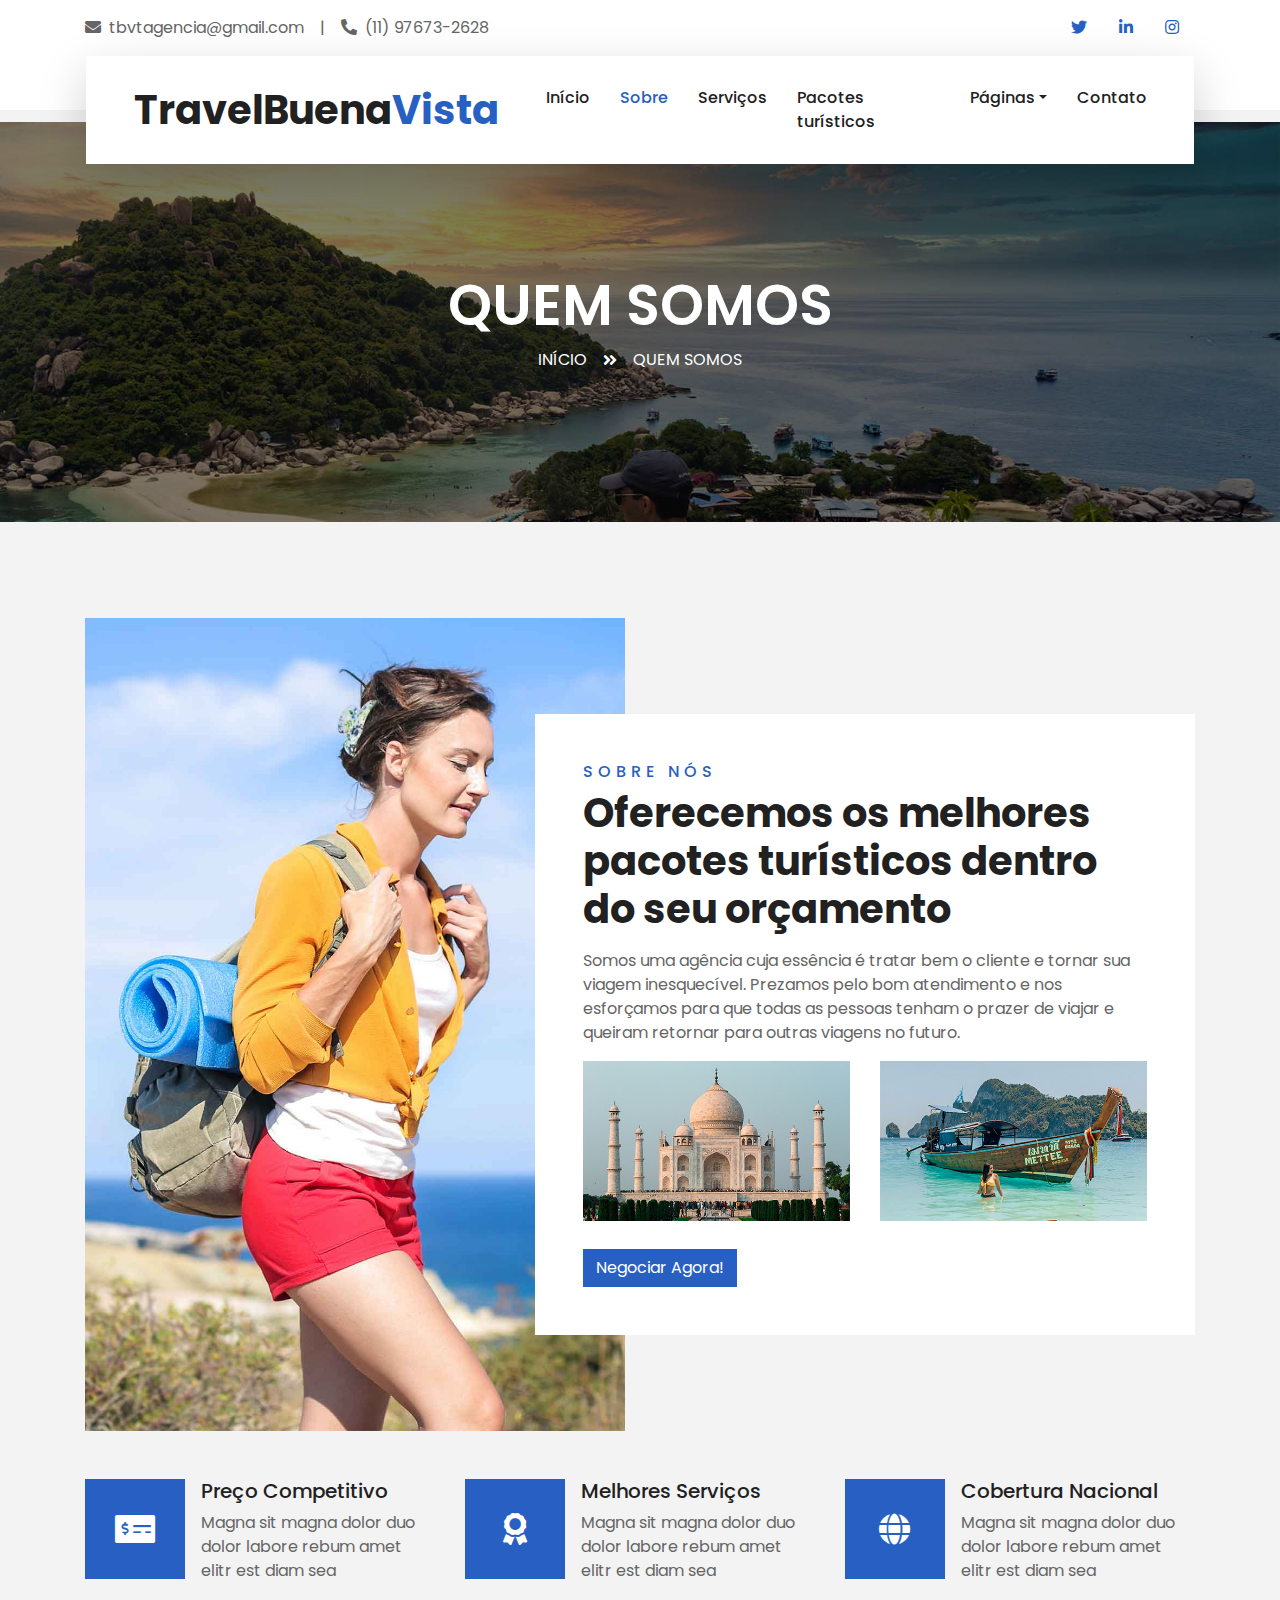
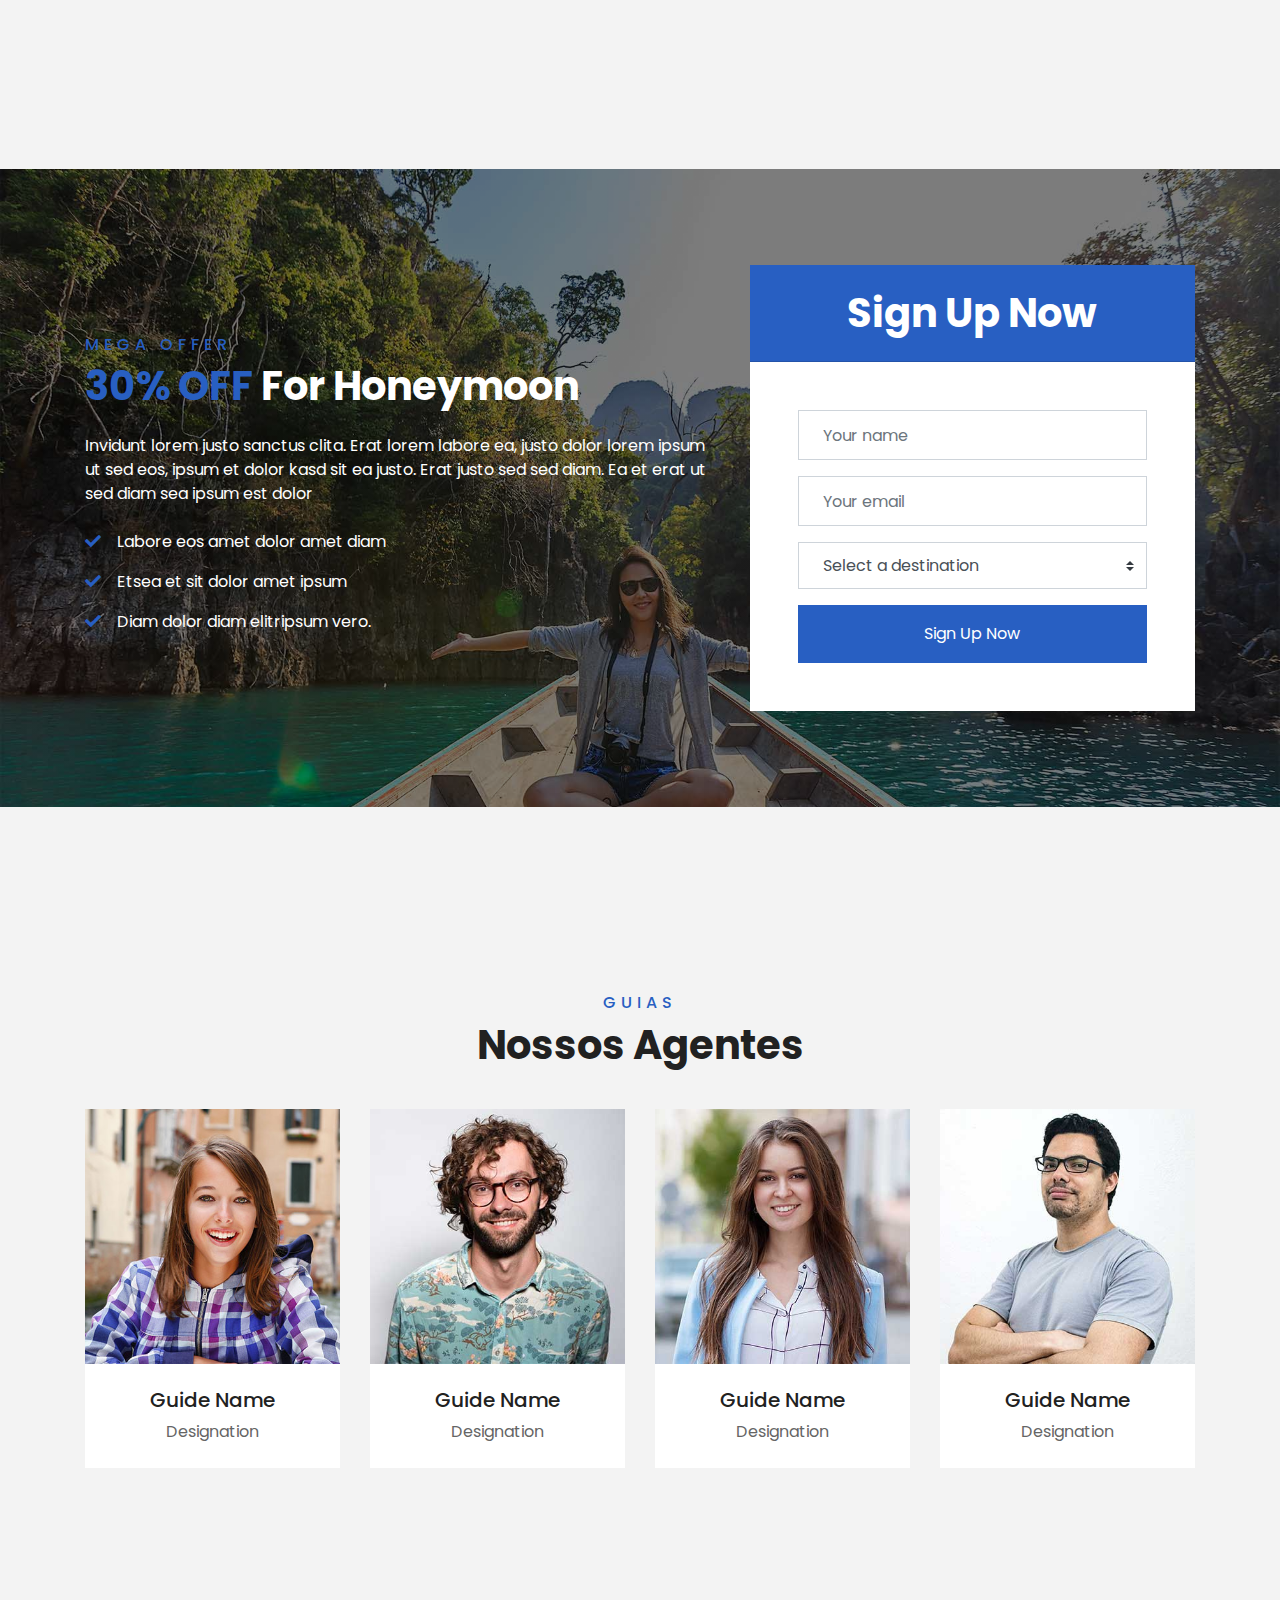
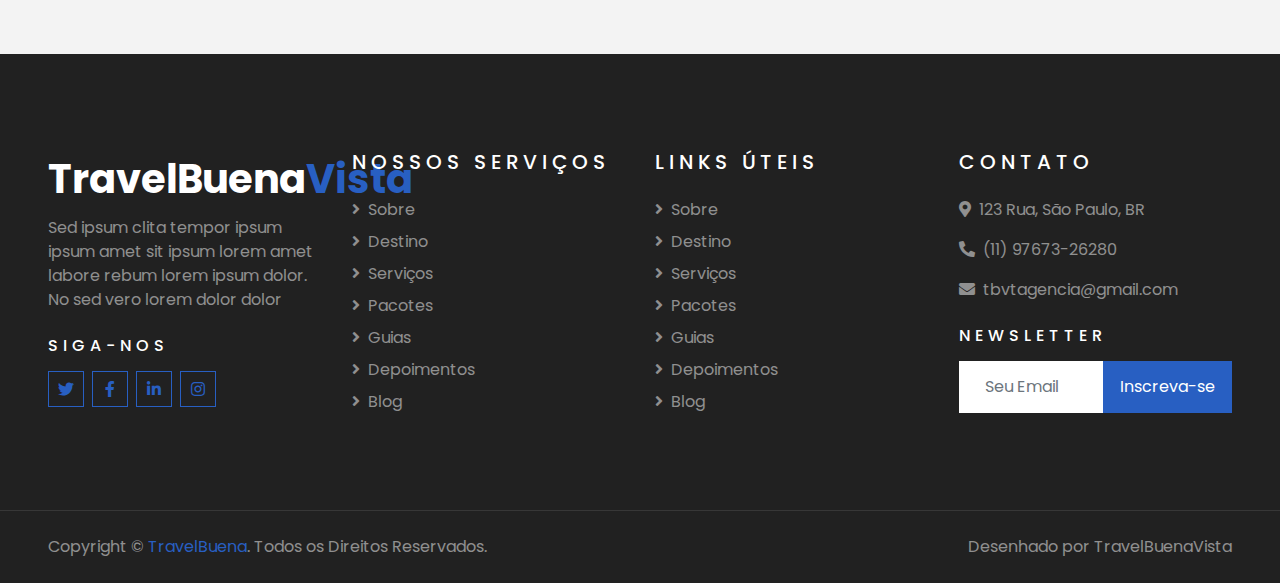
==== commit 28731dad: "finish prototype" ====
--- a/about.html
+++ b/about.html
@@ -1,9 +1,9 @@
 <!DOCTYPE html>
-<html lang="en">
+<html lang="pt-br">
 
 <head>
     <meta charset="utf-8">
-    <title>TRAVELER - Free Travel Website Template</title>
+    <title>TravelBuenaVista - Sobre Nós</title>
     <meta content="width=device-width, initial-scale=1.0" name="viewport">
     <meta content="Free HTML Templates" name="keywords">
     <meta content="Free HTML Templates" name="description">
@@ -33,27 +33,21 @@
             <div class="row">
                 <div class="col-lg-6 text-center text-lg-left mb-2 mb-lg-0">
                     <div class="d-inline-flex align-items-center">
-                        <p><i class="fa fa-envelope mr-2"></i>info@example.com</p>
+                        <p><i class="fa fa-envelope mr-2"></i>tbvtagencia@gmail.com</p>
                         <p class="text-body px-3">|</p>
-                        <p><i class="fa fa-phone-alt mr-2"></i>+012 345 6789</p>
+                        <p><i class="fa fa-phone-alt mr-2"></i>(11) 97673-2628</p>
                     </div>
                 </div>
                 <div class="col-lg-6 text-center text-lg-right">
                     <div class="d-inline-flex align-items-center">
-                        <a class="text-primary px-3" href="">
-                            <i class="fab fa-facebook-f"></i>
-                        </a>
-                        <a class="text-primary px-3" href="">
+                        <a class="text-primary px-3" href="#">
                             <i class="fab fa-twitter"></i>
                         </a>
-                        <a class="text-primary px-3" href="">
+                        <a class="text-primary px-3" href="#">
                             <i class="fab fa-linkedin-in"></i>
                         </a>
-                        <a class="text-primary px-3" href="">
+                        <a class="text-primary px-3" href="#">
                             <i class="fab fa-instagram"></i>
-                        </a>
-                        <a class="text-primary pl-3" href="">
-                            <i class="fab fa-youtube"></i>
                         </a>
                     </div>
                 </div>
@@ -67,29 +61,29 @@
     <div class="container-fluid position-relative nav-bar p-0">
         <div class="container-lg position-relative p-0 px-lg-3" style="z-index: 9;">
             <nav class="navbar navbar-expand-lg bg-light navbar-light shadow-lg py-3 py-lg-0 pl-3 pl-lg-5">
-                <a href="" class="navbar-brand">
-                    <h1 class="m-0 text-primary"><span class="text-dark">TRAVEL</span>ER</h1>
+                <a href="#" class="navbar-brand">
+                    <h1 class="m-0 text-primary"><span class="text-dark">TravelBuena</span>Vista</h1>
                 </a>
                 <button type="button" class="navbar-toggler" data-toggle="collapse" data-target="#navbarCollapse">
                     <span class="navbar-toggler-icon"></span>
                 </button>
                 <div class="collapse navbar-collapse justify-content-between px-3" id="navbarCollapse">
                     <div class="navbar-nav ml-auto py-0">
-                        <a href="index.html" class="nav-item nav-link">Home</a>
-                        <a href="about.html" class="nav-item nav-link active">About</a>
-                        <a href="service.html" class="nav-item nav-link">Services</a>
-                        <a href="package.html" class="nav-item nav-link">Tour Packages</a>
+                        <a href="index.html" class="nav-item nav-link">Início</a>
+                        <a href="about.html" class="nav-item nav-link active">Sobre</a>
+                        <a href="service.html" class="nav-item nav-link">Serviços</a>
+                        <a href="package.html" class="nav-item nav-link">Pacotes turísticos</a>
                         <div class="nav-item dropdown">
-                            <a href="#" class="nav-link dropdown-toggle" data-toggle="dropdown">Pages</a>
+                            <a href="#" class="nav-link dropdown-toggle" data-toggle="dropdown">Páginas</a>
                             <div class="dropdown-menu border-0 rounded-0 m-0">
-                                <a href="blog.html" class="dropdown-item">Blog Grid</a>
-                                <a href="single.html" class="dropdown-item">Blog Detail</a>
-                                <a href="destination.html" class="dropdown-item">Destination</a>
-                                <a href="guide.html" class="dropdown-item">Travel Guides</a>
-                                <a href="testimonial.html" class="dropdown-item">Testimonial</a>
-                            </div>
-                        </div>
-                        <a href="contact.html" class="nav-item nav-link">Contact</a>
+                                <a href="blog.html" class="dropdown-item">Blog</a>
+                                <!-- <a href="single.html" class="dropdown-item">Detalhes do Blog</a> -->
+                                <a href="destination.html" class="dropdown-item">Destino</a>
+                                <a href="guide.html" class="dropdown-item">Nossos Guias</a>
+                                <a href="testimonial.html" class="dropdown-item">Testemunhas</a>
+                            </div>
+                        </div>
+                        <a href="contact.html" class="nav-item nav-link">Contato</a>
                     </div>
                 </div>
             </nav>
@@ -102,11 +96,11 @@
     <div class="container-fluid page-header">
         <div class="container">
             <div class="d-flex flex-column align-items-center justify-content-center" style="min-height: 400px">
-                <h3 class="display-4 text-white text-uppercase">About</h3>
+                <h3 class="display-4 text-white text-uppercase">quem somos</h3>
                 <div class="d-inline-flex text-white">
-                    <p class="m-0 text-uppercase"><a class="text-white" href="">Home</a></p>
+                    <p class="m-0 text-uppercase"><a class="text-white" href="index.html">Início</a></p>
                     <i class="fa fa-angle-double-right pt-1 px-3"></i>
-                    <p class="m-0 text-uppercase">About</p>
+                    <p class="m-0 text-uppercase">quem somos</p>
                 </div>
             </div>
         </div>
@@ -115,7 +109,7 @@
 
 
     <!-- Booking Start -->
-    <div class="container-fluid booking mt-5 pb-5">
+    <!-- <div class="container-fluid booking mt-5 pb-5">
         <div class="container pb-5">
             <div class="bg-light shadow" style="padding: 30px;">
                 <div class="row align-items-center" style="min-height: 60px;">
@@ -163,7 +157,7 @@
                 </div>
             </div>
         </div>
-    </div>
+    </div> -->
     <!-- Booking End -->
 
 
@@ -178,9 +172,9 @@
                 </div>
                 <div class="col-lg-6 pt-5 pb-lg-5">
                     <div class="about-text bg-white p-4 p-lg-5 my-lg-5">
-                        <h6 class="text-primary text-uppercase" style="letter-spacing: 5px;">About Us</h6>
-                        <h1 class="mb-3">We Provide Best Tour Packages In Your Budget</h1>
-                        <p>Dolores lorem lorem ipsum sit et ipsum. Sadip sea amet diam dolore sed et. Sit rebum labore sit sit ut vero no sit. Et elitr stet dolor sed sit et sed ipsum et kasd ut. Erat duo eos et erat sed diam duo</p>
+                        <h6 class="text-primary text-uppercase" style="letter-spacing: 5px;">Sobre nós</h6>
+                        <h1 class="mb-3">Oferecemos os melhores pacotes turísticos dentro do seu orçamento</h1>
+                        <p>Somos uma agência cuja essência é tratar bem o cliente e tornar sua viagem inesquecível. Prezamos pelo bom atendimento e nos esforçamos para que todas as pessoas tenham o prazer de viajar e queiram retornar para outras viagens no futuro.</p>
                         <div class="row mb-4">
                             <div class="col-6">
                                 <img class="img-fluid" src="img/about-1.jpg" alt="">
@@ -189,7 +183,7 @@
                                 <img class="img-fluid" src="img/about-2.jpg" alt="">
                             </div>
                         </div>
-                        <a href="" class="btn btn-primary mt-1">Book Now</a>
+                        <a href="#" class="btn btn-primary mt-1">Negociar Agora!</a>
                     </div>
                 </div>
             </div>
@@ -208,7 +202,7 @@
                             <i class="fa fa-2x fa-money-check-alt text-white"></i>
                         </div>
                         <div class="d-flex flex-column">
-                            <h5 class="">Competitive Pricing</h5>
+                            <h5 class="">Preço Competitivo</h5>
                             <p class="m-0">Magna sit magna dolor duo dolor labore rebum amet elitr est diam sea</p>
                         </div>
                     </div>
@@ -219,7 +213,7 @@
                             <i class="fa fa-2x fa-award text-white"></i>
                         </div>
                         <div class="d-flex flex-column">
-                            <h5 class="">Best Services</h5>
+                            <h5 class="">Melhores Serviços</h5>
                             <p class="m-0">Magna sit magna dolor duo dolor labore rebum amet elitr est diam sea</p>
                         </div>
                     </div>
@@ -230,7 +224,7 @@
                             <i class="fa fa-2x fa-globe text-white"></i>
                         </div>
                         <div class="d-flex flex-column">
-                            <h5 class="">Worldwide Coverage</h5>
+                            <h5 class="">Cobertura Nacional</h5>
                             <p class="m-0">Magna sit magna dolor duo dolor labore rebum amet elitr est diam sea</p>
                         </div>
                     </div>
@@ -297,19 +291,19 @@
     <div class="container-fluid py-5">
         <div class="container pt-5 pb-3">
             <div class="text-center mb-3 pb-3">
-                <h6 class="text-primary text-uppercase" style="letter-spacing: 5px;">Guides</h6>
-                <h1>Our Travel Guides</h1>
+                <h6 class="text-primary text-uppercase" style="letter-spacing: 5px;">Guias</h6>
+                <h1>Nossos Agentes</h1>
             </div>
             <div class="row">
-                <div class="col-lg-3 col-md-4 col-sm-6 pb-1">
+                <div class="col-lg-3 col-md-4 col-sm-6 pb-2">
                     <div class="team-item bg-white mb-4">
                         <div class="team-img position-relative overflow-hidden">
                             <img class="img-fluid w-100" src="img/team-1.jpg" alt="">
                             <div class="team-social">
-                                <a class="btn btn-outline-primary btn-square" href=""><i class="fab fa-twitter"></i></a>
-                                <a class="btn btn-outline-primary btn-square" href=""><i class="fab fa-facebook-f"></i></a>
-                                <a class="btn btn-outline-primary btn-square" href=""><i class="fab fa-instagram"></i></a>
-                                <a class="btn btn-outline-primary btn-square" href=""><i class="fab fa-linkedin-in"></i></a>
+                                <a class="btn btn-outline-primary btn-square" href="#"><i class="fab fa-twitter"></i></a>
+                                <a class="btn btn-outline-primary btn-square" href="#"><i class="fab fa-facebook-f"></i></a>
+                                <a class="btn btn-outline-primary btn-square" href="#"><i class="fab fa-instagram"></i></a>
+                                <a class="btn btn-outline-primary btn-square" href="#"><i class="fab fa-linkedin-in"></i></a>
                             </div>
                         </div>
                         <div class="text-center py-4">
@@ -318,15 +312,15 @@
                         </div>
                     </div>
                 </div>
-                <div class="col-lg-3 col-md-4 col-sm-6 pb-1">
+                <div class="col-lg-3 col-md-4 col-sm-6 pb-2">
                     <div class="team-item bg-white mb-4">
                         <div class="team-img position-relative overflow-hidden">
                             <img class="img-fluid w-100" src="img/team-2.jpg" alt="">
                             <div class="team-social">
-                                <a class="btn btn-outline-primary btn-square" href=""><i class="fab fa-twitter"></i></a>
-                                <a class="btn btn-outline-primary btn-square" href=""><i class="fab fa-facebook-f"></i></a>
-                                <a class="btn btn-outline-primary btn-square" href=""><i class="fab fa-instagram"></i></a>
-                                <a class="btn btn-outline-primary btn-square" href=""><i class="fab fa-linkedin-in"></i></a>
+                                <a class="btn btn-outline-primary btn-square" href="#"><i class="fab fa-twitter"></i></a>
+                                <a class="btn btn-outline-primary btn-square" href="#"><i class="fab fa-facebook-f"></i></a>
+                                <a class="btn btn-outline-primary btn-square" href="#"><i class="fab fa-instagram"></i></a>
+                                <a class="btn btn-outline-primary btn-square" href="#"><i class="fab fa-linkedin-in"></i></a>
                             </div>
                         </div>
                         <div class="text-center py-4">
@@ -335,15 +329,15 @@
                         </div>
                     </div>
                 </div>
-                <div class="col-lg-3 col-md-4 col-sm-6 pb-1">
+                <div class="col-lg-3 col-md-4 col-sm-6 pb-2">
                     <div class="team-item bg-white mb-4">
                         <div class="team-img position-relative overflow-hidden">
                             <img class="img-fluid w-100" src="img/team-3.jpg" alt="">
                             <div class="team-social">
-                                <a class="btn btn-outline-primary btn-square" href=""><i class="fab fa-twitter"></i></a>
-                                <a class="btn btn-outline-primary btn-square" href=""><i class="fab fa-facebook-f"></i></a>
-                                <a class="btn btn-outline-primary btn-square" href=""><i class="fab fa-instagram"></i></a>
-                                <a class="btn btn-outline-primary btn-square" href=""><i class="fab fa-linkedin-in"></i></a>
+                                <a class="btn btn-outline-primary btn-square" href="#"><i class="fab fa-twitter"></i></a>
+                                <a class="btn btn-outline-primary btn-square" href="#"><i class="fab fa-facebook-f"></i></a>
+                                <a class="btn btn-outline-primary btn-square" href="#"><i class="fab fa-instagram"></i></a>
+                                <a class="btn btn-outline-primary btn-square" href="#"><i class="fab fa-linkedin-in"></i></a>
                             </div>
                         </div>
                         <div class="text-center py-4">
@@ -352,15 +346,15 @@
                         </div>
                     </div>
                 </div>
-                <div class="col-lg-3 col-md-4 col-sm-6 pb-1">
+                <div class="col-lg-3 col-md-4 col-sm-6 pb-2">
                     <div class="team-item bg-white mb-4">
                         <div class="team-img position-relative overflow-hidden">
                             <img class="img-fluid w-100" src="img/team-4.jpg" alt="">
                             <div class="team-social">
-                                <a class="btn btn-outline-primary btn-square" href=""><i class="fab fa-twitter"></i></a>
-                                <a class="btn btn-outline-primary btn-square" href=""><i class="fab fa-facebook-f"></i></a>
-                                <a class="btn btn-outline-primary btn-square" href=""><i class="fab fa-instagram"></i></a>
-                                <a class="btn btn-outline-primary btn-square" href=""><i class="fab fa-linkedin-in"></i></a>
+                                <a class="btn btn-outline-primary btn-square" href="#"><i class="fab fa-twitter"></i></a>
+                                <a class="btn btn-outline-primary btn-square" href="#"><i class="fab fa-facebook-f"></i></a>
+                                <a class="btn btn-outline-primary btn-square" href="#"><i class="fab fa-instagram"></i></a>
+                                <a class="btn btn-outline-primary btn-square" href="#"><i class="fab fa-linkedin-in"></i></a>
                             </div>
                         </div>
                         <div class="text-center py-4">
@@ -379,11 +373,11 @@
     <div class="container-fluid bg-dark text-white-50 py-5 px-sm-3 px-lg-5" style="margin-top: 90px;">
         <div class="row pt-5">
             <div class="col-lg-3 col-md-6 mb-5">
-                <a href="" class="navbar-brand">
-                    <h1 class="text-primary"><span class="text-white">TRAVEL</span>ER</h1>
+                <a href="#" class="navbar-brand">
+                    <h1 class="text-primary"><span class="text-white">TravelBuena</span>Vista</h1>
                 </a>
                 <p>Sed ipsum clita tempor ipsum ipsum amet sit ipsum lorem amet labore rebum lorem ipsum dolor. No sed vero lorem dolor dolor</p>
-                <h6 class="text-white text-uppercase mt-4 mb-3" style="letter-spacing: 5px;">Follow Us</h6>
+                <h6 class="text-white text-uppercase mt-4 mb-3" style="letter-spacing: 5px;">Siga-nos</h6>
                 <div class="d-flex justify-content-start">
                     <a class="btn btn-outline-primary btn-square mr-2" href="#"><i class="fab fa-twitter"></i></a>
                     <a class="btn btn-outline-primary btn-square mr-2" href="#"><i class="fab fa-facebook-f"></i></a>
@@ -392,40 +386,40 @@
                 </div>
             </div>
             <div class="col-lg-3 col-md-6 mb-5">
-                <h5 class="text-white text-uppercase mb-4" style="letter-spacing: 5px;">Our Services</h5>
+                <h5 class="text-white text-uppercase mb-4" style="letter-spacing: 5px;">Nossos Serviços</h5>
                 <div class="d-flex flex-column justify-content-start">
-                    <a class="text-white-50 mb-2" href="#"><i class="fa fa-angle-right mr-2"></i>About</a>
-                    <a class="text-white-50 mb-2" href="#"><i class="fa fa-angle-right mr-2"></i>Destination</a>
-                    <a class="text-white-50 mb-2" href="#"><i class="fa fa-angle-right mr-2"></i>Services</a>
-                    <a class="text-white-50 mb-2" href="#"><i class="fa fa-angle-right mr-2"></i>Packages</a>
-                    <a class="text-white-50 mb-2" href="#"><i class="fa fa-angle-right mr-2"></i>Guides</a>
-                    <a class="text-white-50 mb-2" href="#"><i class="fa fa-angle-right mr-2"></i>Testimonial</a>
+                    <a class="text-white-50 mb-2" href="#"><i class="fa fa-angle-right mr-2"></i>Sobre</a>
+                    <a class="text-white-50 mb-2" href="#"><i class="fa fa-angle-right mr-2"></i>Destino</a>
+                    <a class="text-white-50 mb-2" href="#"><i class="fa fa-angle-right mr-2"></i>Serviços</a>
+                    <a class="text-white-50 mb-2" href="#"><i class="fa fa-angle-right mr-2"></i>Pacotes</a>
+                    <a class="text-white-50 mb-2" href="#"><i class="fa fa-angle-right mr-2"></i>Guias</a>
+                    <a class="text-white-50 mb-2" href="#"><i class="fa fa-angle-right mr-2"></i>Depoimentos</a>
                     <a class="text-white-50" href="#"><i class="fa fa-angle-right mr-2"></i>Blog</a>
                 </div>
             </div>
             <div class="col-lg-3 col-md-6 mb-5">
-                <h5 class="text-white text-uppercase mb-4" style="letter-spacing: 5px;">Usefull Links</h5>
+                <h5 class="text-white text-uppercase mb-4" style="letter-spacing: 5px;">Links Úteis</h5>
                 <div class="d-flex flex-column justify-content-start">
-                    <a class="text-white-50 mb-2" href="#"><i class="fa fa-angle-right mr-2"></i>About</a>
-                    <a class="text-white-50 mb-2" href="#"><i class="fa fa-angle-right mr-2"></i>Destination</a>
-                    <a class="text-white-50 mb-2" href="#"><i class="fa fa-angle-right mr-2"></i>Services</a>
-                    <a class="text-white-50 mb-2" href="#"><i class="fa fa-angle-right mr-2"></i>Packages</a>
-                    <a class="text-white-50 mb-2" href="#"><i class="fa fa-angle-right mr-2"></i>Guides</a>
-                    <a class="text-white-50 mb-2" href="#"><i class="fa fa-angle-right mr-2"></i>Testimonial</a>
+                    <a class="text-white-50 mb-2" href="#"><i class="fa fa-angle-right mr-2"></i>Sobre</a>
+                    <a class="text-white-50 mb-2" href="#"><i class="fa fa-angle-right mr-2"></i>Destino</a>
+                    <a class="text-white-50 mb-2" href="#"><i class="fa fa-angle-right mr-2"></i>Serviços</a>
+                    <a class="text-white-50 mb-2" href="#"><i class="fa fa-angle-right mr-2"></i>Pacotes</a>
+                    <a class="text-white-50 mb-2" href="#"><i class="fa fa-angle-right mr-2"></i>Guias</a>
+                    <a class="text-white-50 mb-2" href="#"><i class="fa fa-angle-right mr-2"></i>Depoimentos</a>
                     <a class="text-white-50" href="#"><i class="fa fa-angle-right mr-2"></i>Blog</a>
                 </div>
             </div>
             <div class="col-lg-3 col-md-6 mb-5">
-                <h5 class="text-white text-uppercase mb-4" style="letter-spacing: 5px;">Contact Us</h5>
-                <p><i class="fa fa-map-marker-alt mr-2"></i>123 Street, New York, USA</p>
-                <p><i class="fa fa-phone-alt mr-2"></i>+012 345 67890</p>
-                <p><i class="fa fa-envelope mr-2"></i>info@example.com</p>
+                <h5 class="text-white text-uppercase mb-4" style="letter-spacing: 5px;">Contato</h5>
+                <p><i class="fa fa-map-marker-alt mr-2"></i>123 Rua, São Paulo, BR</p>
+                <p><i class="fa fa-phone-alt mr-2"></i>(11) 97673-26280</p>
+                <p><i class="fa fa-envelope mr-2"></i>tbvtagencia@gmail.com</p>
                 <h6 class="text-white text-uppercase mt-4 mb-3" style="letter-spacing: 5px;">Newsletter</h6>
                 <div class="w-100">
                     <div class="input-group">
-                        <input type="text" class="form-control border-light" style="padding: 25px;" placeholder="Your Email">
+                        <input type="text" class="form-control border-light" style="padding: 25px;" placeholder="Seu Email">
                         <div class="input-group-append">
-                            <button class="btn btn-primary px-3">Sign Up</button>
+                            <button class="btn btn-primary px-3">Inscreva-se</button>
                         </div>
                     </div>
                 </div>
@@ -435,11 +429,11 @@
     <div class="container-fluid bg-dark text-white border-top py-4 px-sm-3 px-md-5" style="border-color: rgba(256, 256, 256, .1) !important;">
         <div class="row">
             <div class="col-lg-6 text-center text-md-left mb-3 mb-md-0">
-                <p class="m-0 text-white-50">Copyright &copy; <a href="#">Domain</a>. All Rights Reserved.</a>
+                <p class="m-0 text-white-50">Copyright &copy; <a href="#">TravelBuena</a>. Todos os Direitos Reservados.</a>
                 </p>
             </div>
             <div class="col-lg-6 text-center text-md-right">
-                <p class="m-0 text-white-50">Designed by <a href="https://htmlcodex.com">HTML Codex</a>
+                <p class="m-0 text-white-50">Desenhado por TravelBuenaVista
                 </p>
             </div>
         </div>
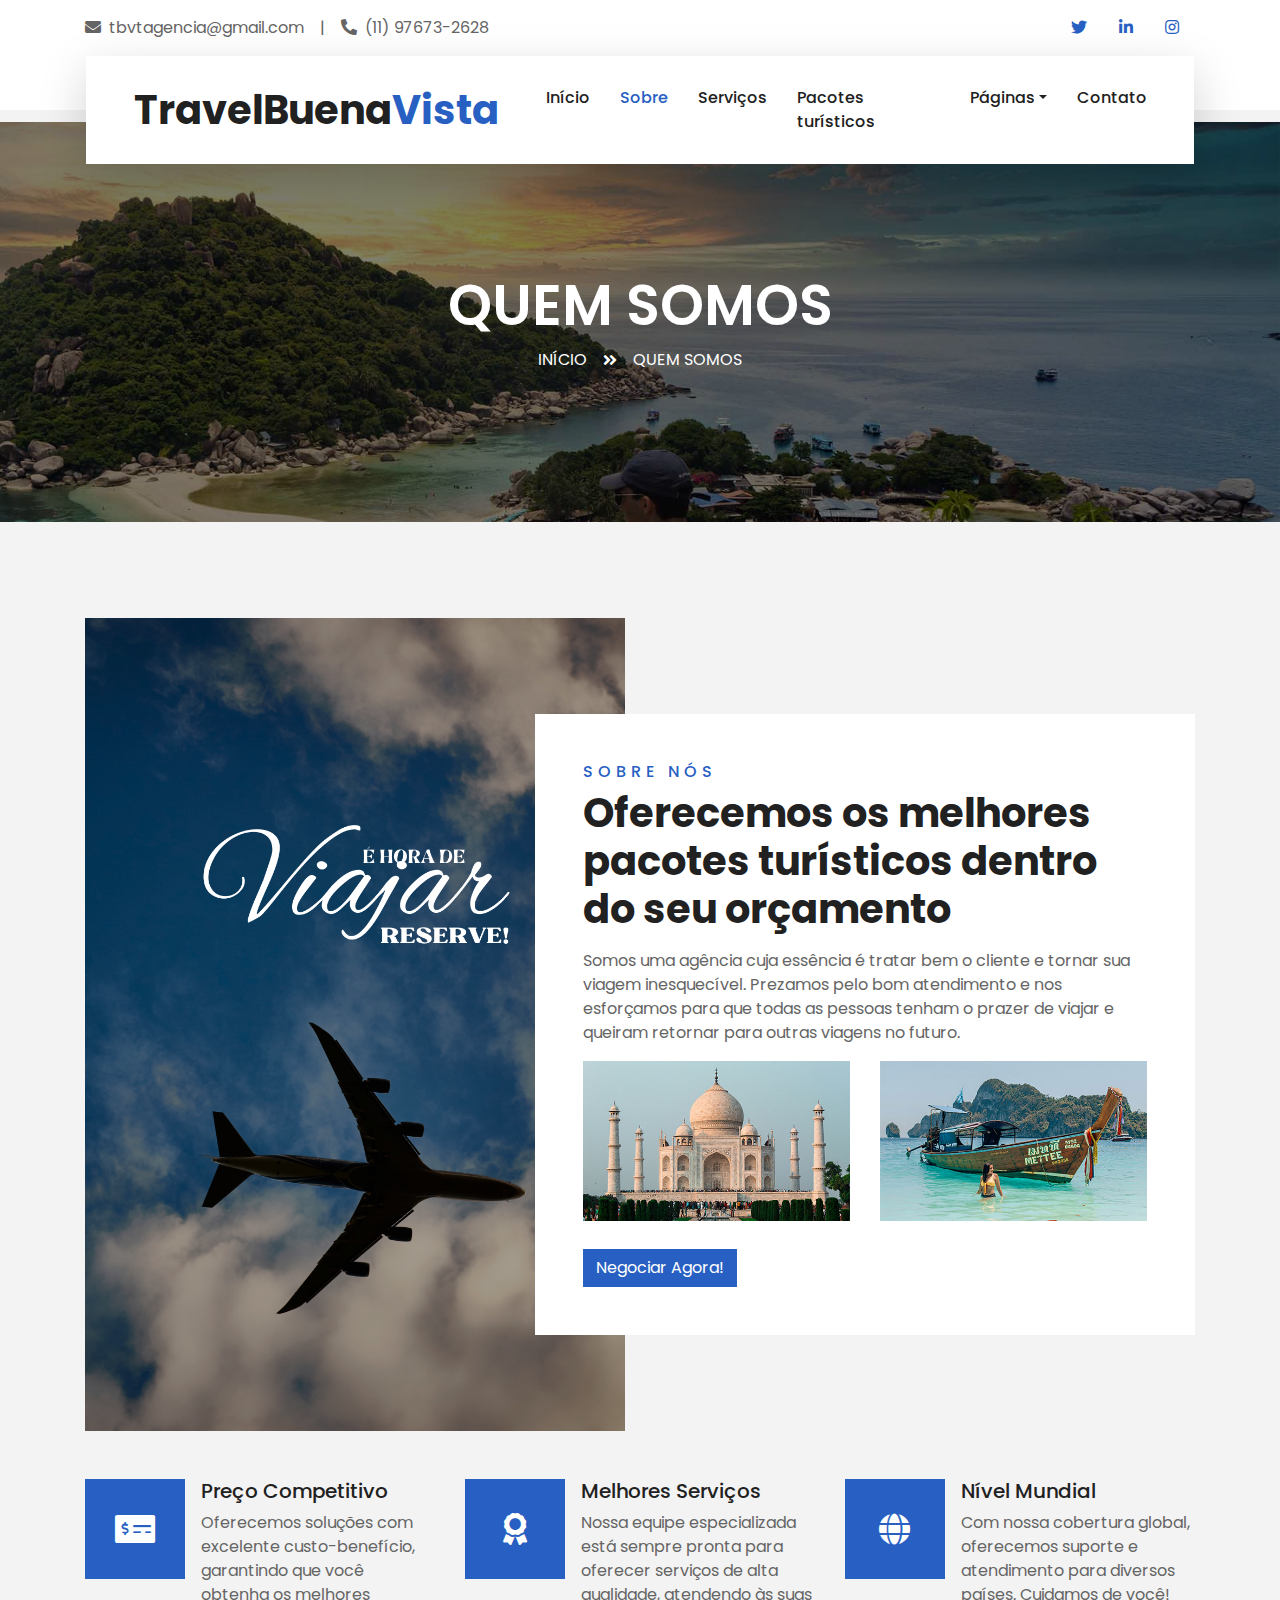
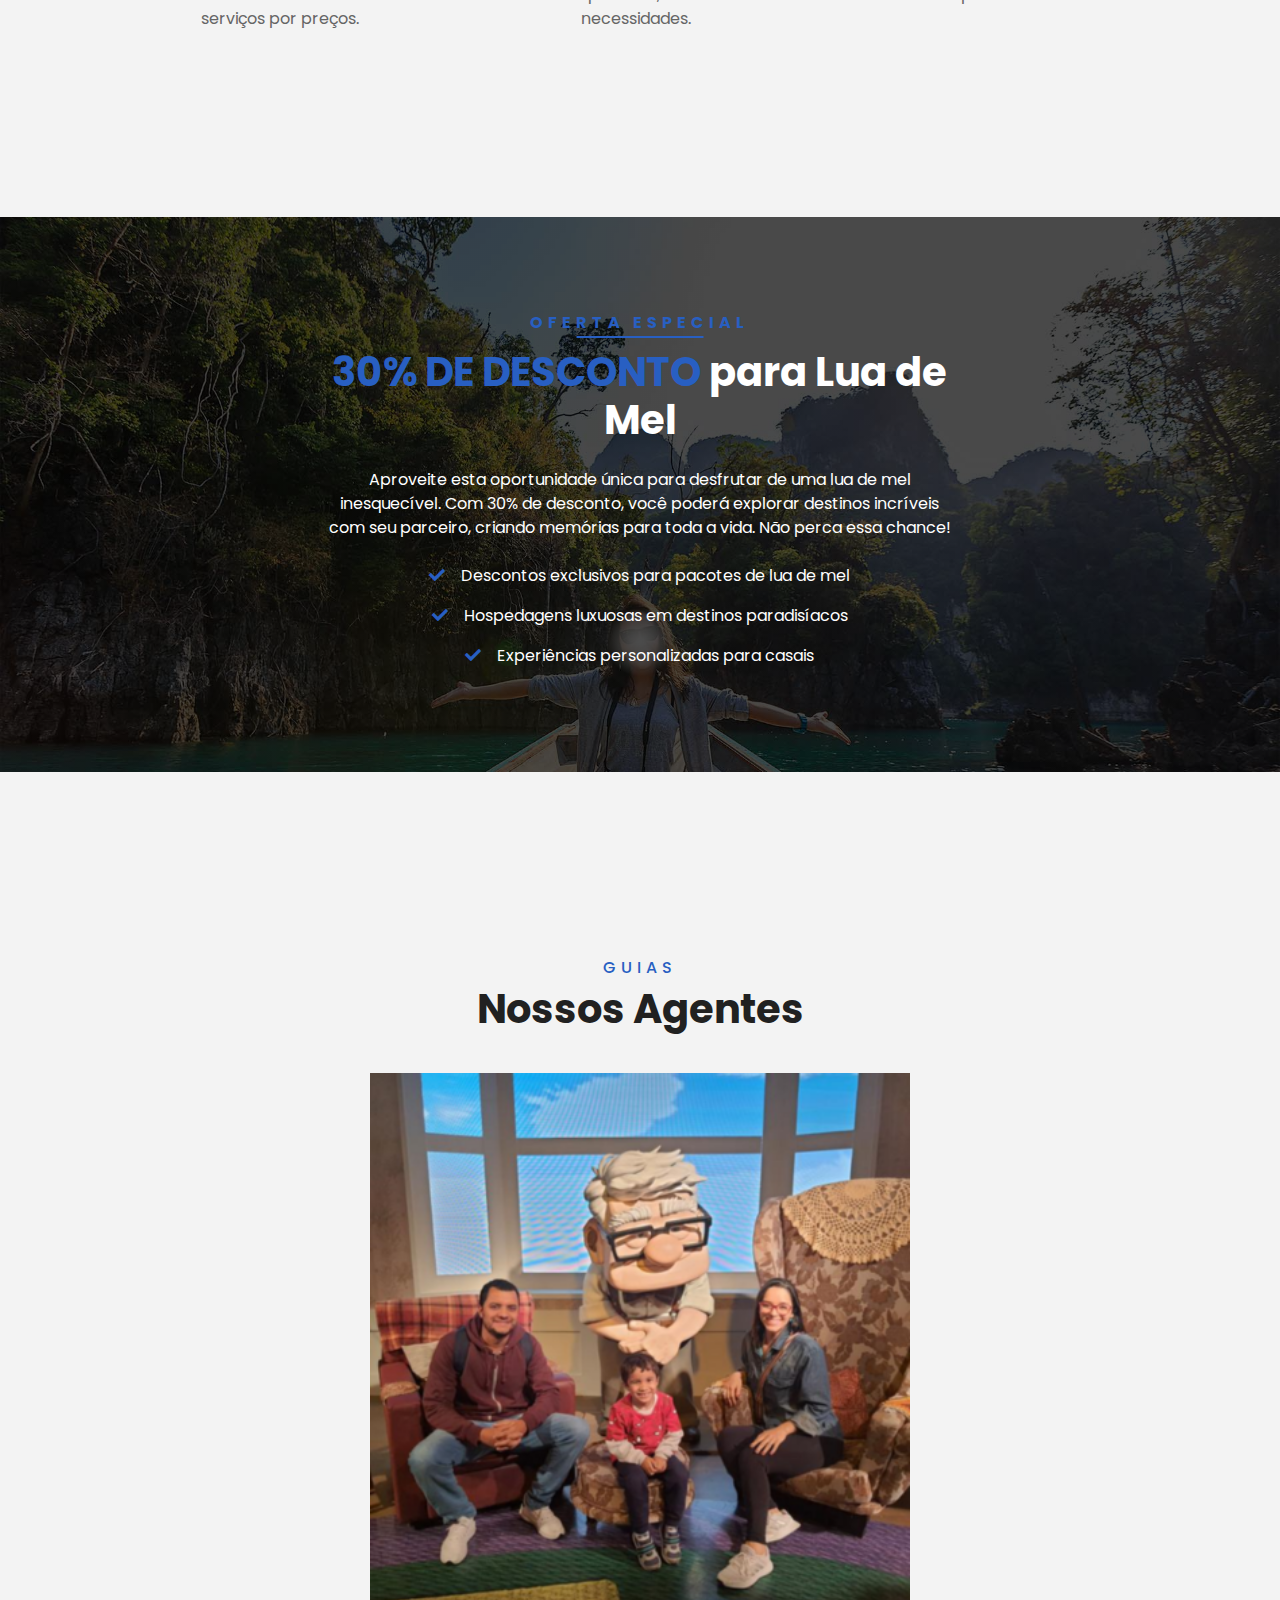
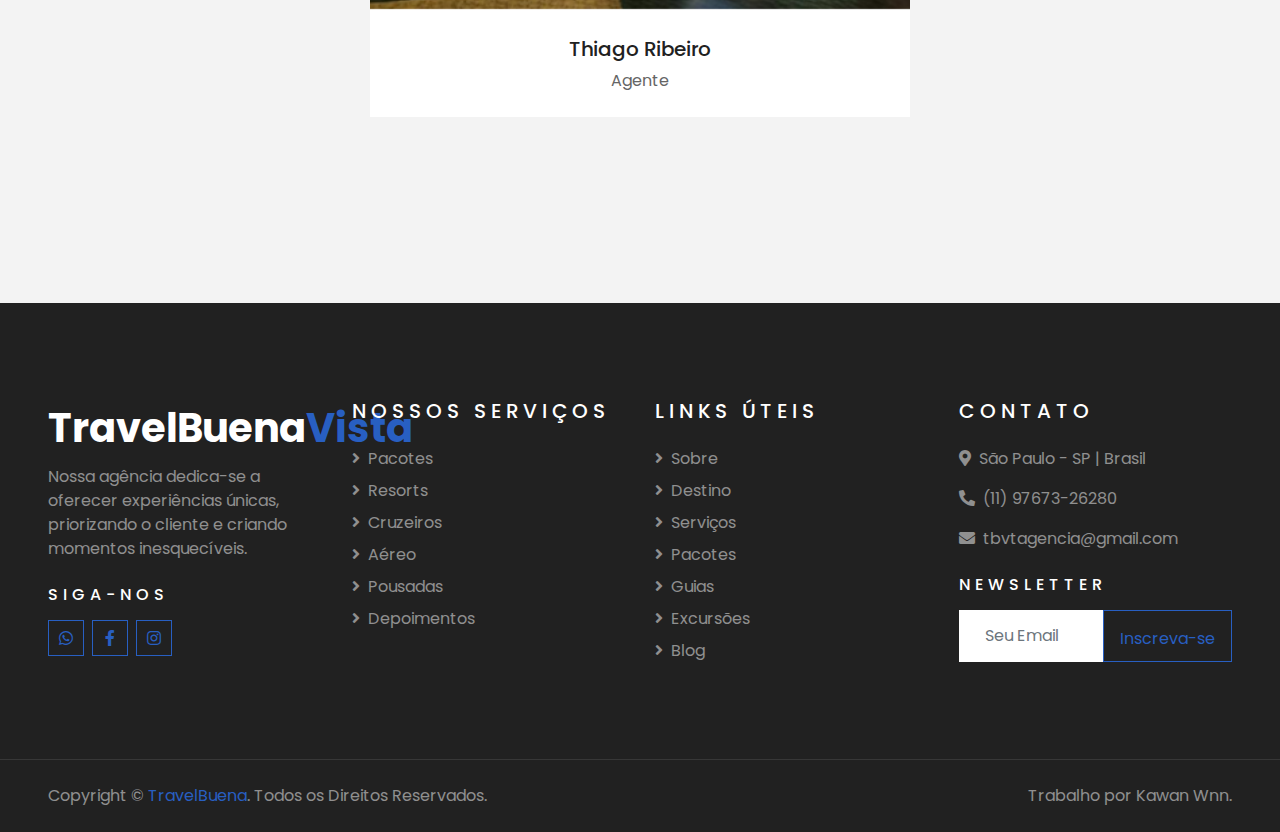
==== commit 04046868: "Breaking changes: new infos in the all pages" ====
--- a/about.html
+++ b/about.html
@@ -5,8 +5,8 @@
     <meta charset="utf-8">
     <title>TravelBuenaVista - Sobre Nós</title>
     <meta content="width=device-width, initial-scale=1.0" name="viewport">
-    <meta content="Free HTML Templates" name="keywords">
-    <meta content="Free HTML Templates" name="description">
+    <meta content="TravelBuenaVista" name="keywords">
+    <meta content="TravelBuenaVista" name="description">
 
     <!-- Favicon -->
     <link href="img/favicon.ico" rel="icon">
@@ -162,19 +162,21 @@
 
 
     <!-- About Start -->
-    <div class="container-fluid py-5">
+    <div id="about" class="container-fluid py-5">
         <div class="container pt-5">
             <div class="row">
                 <div class="col-lg-6" style="min-height: 500px;">
                     <div class="position-relative h-100">
-                        <img class="position-absolute w-100 h-100" src="img/about.jpg" style="object-fit: cover;">
+                        <img class="position-absolute w-100 h-100" src="img/about.png" style="object-fit: cover;">
                     </div>
                 </div>
                 <div class="col-lg-6 pt-5 pb-lg-5">
                     <div class="about-text bg-white p-4 p-lg-5 my-lg-5">
                         <h6 class="text-primary text-uppercase" style="letter-spacing: 5px;">Sobre nós</h6>
                         <h1 class="mb-3">Oferecemos os melhores pacotes turísticos dentro do seu orçamento</h1>
-                        <p>Somos uma agência cuja essência é tratar bem o cliente e tornar sua viagem inesquecível. Prezamos pelo bom atendimento e nos esforçamos para que todas as pessoas tenham o prazer de viajar e queiram retornar para outras viagens no futuro.</p>
+                        <p>Somos uma agência cuja essência é tratar bem o cliente e tornar sua viagem inesquecível.
+                            Prezamos pelo bom atendimento e nos esforçamos para que todas as pessoas tenham o prazer de
+                            viajar e queiram retornar para outras viagens no futuro.</p>
                         <div class="row mb-4">
                             <div class="col-6">
                                 <img class="img-fluid" src="img/about-1.jpg" alt="">
@@ -183,7 +185,7 @@
                                 <img class="img-fluid" src="img/about-2.jpg" alt="">
                             </div>
                         </div>
-                        <a href="#" class="btn btn-primary mt-1">Negociar Agora!</a>
+                        <a href="https://contate.me/travelbuenavista" target="_blank" class="btn btn-primary mt-1">Negociar Agora!</a>
                     </div>
                 </div>
             </div>
@@ -198,34 +200,41 @@
             <div class="row">
                 <div class="col-md-4">
                     <div class="d-flex mb-4 mb-lg-0">
-                        <div class="d-flex flex-shrink-0 align-items-center justify-content-center bg-primary mr-3" style="height: 100px; width: 100px;">
+                        <div class="d-flex flex-shrink-0 align-items-center justify-content-center bg-primary mr-3"
+                            style="height: 100px; width: 100px;">
                             <i class="fa fa-2x fa-money-check-alt text-white"></i>
                         </div>
                         <div class="d-flex flex-column">
                             <h5 class="">Preço Competitivo</h5>
-                            <p class="m-0">Magna sit magna dolor duo dolor labore rebum amet elitr est diam sea</p>
+                            <p class="m-0">Oferecemos soluções com excelente custo-benefício, garantindo que você
+                                obtenha os melhores serviços por preços.</p>
                         </div>
                     </div>
                 </div>
                 <div class="col-md-4">
                     <div class="d-flex mb-4 mb-lg-0">
-                        <div class="d-flex flex-shrink-0 align-items-center justify-content-center bg-primary mr-3" style="height: 100px; width: 100px;">
+                        <div class="d-flex flex-shrink-0 align-items-center justify-content-center bg-primary mr-3"
+                            style="height: 100px; width: 100px;">
                             <i class="fa fa-2x fa-award text-white"></i>
                         </div>
                         <div class="d-flex flex-column">
                             <h5 class="">Melhores Serviços</h5>
-                            <p class="m-0">Magna sit magna dolor duo dolor labore rebum amet elitr est diam sea</p>
+                            <p class="m-0">Nossa equipe especializada está sempre pronta para oferecer serviços de alta
+                                qualidade, atendendo às suas necessidades.</p>
                         </div>
                     </div>
                 </div>
                 <div class="col-md-4">
                     <div class="d-flex mb-4 mb-lg-0">
-                        <div class="d-flex flex-shrink-0 align-items-center justify-content-center bg-primary mr-3" style="height: 100px; width: 100px;">
+                        <div class="d-flex flex-shrink-0 align-items-center justify-content-center bg-primary mr-3"
+                            style="height: 100px; width: 100px;">
                             <i class="fa fa-2x fa-globe text-white"></i>
                         </div>
                         <div class="d-flex flex-column">
-                            <h5 class="">Cobertura Nacional</h5>
-                            <p class="m-0">Magna sit magna dolor duo dolor labore rebum amet elitr est diam sea</p>
+                            <h5 class="">Nível Mundial</h5>
+                            <p class="m-0">Com nossa cobertura global, oferecemos suporte e atendimento para diversos
+                                países. Cuidamos de você!
+                            </p>
                         </div>
                     </div>
                 </div>
@@ -239,48 +248,52 @@
     <div class="container-fluid bg-registration py-5" style="margin: 90px 0;">
         <div class="container py-5">
             <div class="row align-items-center">
-                <div class="col-lg-7 mb-5 mb-lg-0">
+                <div class="col-lg-7 mb-5 mb-lg-0 mx-auto text-center">
                     <div class="mb-4">
-                        <h6 class="text-primary text-uppercase" style="letter-spacing: 5px;">Mega Offer</h6>
-                        <h1 class="text-white"><span class="text-primary">30% OFF</span> For Honeymoon</h1>
-                    </div>
-                    <p class="text-white">Invidunt lorem justo sanctus clita. Erat lorem labore ea, justo dolor lorem ipsum ut sed eos,
-                        ipsum et dolor kasd sit ea justo. Erat justo sed sed diam. Ea et erat ut sed diam sea ipsum est
-                        dolor</p>
+                        <h6 class="font-weight-bold text-primary offer text-uppercase" style="letter-spacing: 5px;">
+                            Oferta Especial</h6>
+                        <h1 class="text-white"><span class="text-primary">30% DE DESCONTO</span> para Lua de Mel</h1>
+                    </div>
+                    <p class="text-white">Aproveite esta oportunidade única para desfrutar de uma lua de mel
+                        inesquecível. Com 30% de desconto, você poderá explorar destinos incríveis com seu parceiro,
+                        criando memórias para toda a vida. Não perca essa chance!</p>
                     <ul class="list-inline text-white m-0">
-                        <li class="py-2"><i class="fa fa-check text-primary mr-3"></i>Labore eos amet dolor amet diam</li>
-                        <li class="py-2"><i class="fa fa-check text-primary mr-3"></i>Etsea et sit dolor amet ipsum</li>
-                        <li class="py-2"><i class="fa fa-check text-primary mr-3"></i>Diam dolor diam elitripsum vero.</li>
+                        <li class="py-2"><i class="fa fa-check text-primary mr-3"></i>Descontos exclusivos para pacotes
+                            de lua de mel</li>
+                        <li class="py-2"><i class="fa fa-check text-primary mr-3"></i>Hospedagens luxuosas em destinos
+                            paradisíacos</li>
+                        <li class="py-2"><i class="fa fa-check text-primary mr-3"></i>Experiências personalizadas para
+                            casais</li>
                     </ul>
                 </div>
-                <div class="col-lg-5">
-                    <div class="card border-0">
-                        <div class="card-header bg-primary text-center p-4">
-                            <h1 class="text-white m-0">Sign Up Now</h1>
-                        </div>
-                        <div class="card-body rounded-bottom bg-white p-5">
-                            <form>
-                                <div class="form-group">
-                                    <input type="text" class="form-control p-4" placeholder="Your name" required="required" />
-                                </div>
-                                <div class="form-group">
-                                    <input type="email" class="form-control p-4" placeholder="Your email" required="required" />
-                                </div>
-                                <div class="form-group">
-                                    <select class="custom-select px-4" style="height: 47px;">
-                                        <option selected>Select a destination</option>
-                                        <option value="1">destination 1</option>
-                                        <option value="2">destination 1</option>
-                                        <option value="3">destination 1</option>
-                                    </select>
-                                </div>
-                                <div>
-                                    <button class="btn btn-primary btn-block py-3" type="submit">Sign Up Now</button>
-                                </div>
-                            </form>
-                        </div>
-                    </div>
-                </div>
+                <!-- <div class="col-lg-5">
+                <div class="card border-0">
+                    <div class="card-header bg-primary text-center p-4">
+                        <h1 class="text-white m-0">Inscreva-se Agora</h1>
+                    </div>
+                    <div class="card-body rounded-bottom bg-white p-5">
+                        <form>
+                            <div class="form-group">
+                                <input type="text" class="form-control p-4" placeholder="Seu nome" required="required" />
+                            </div>
+                            <div class="form-group">
+                                <input type="email" class="form-control p-4" placeholder="Seu email" required="required" />
+                            </div>
+                            <div class="form-group">
+                                <select class="custom-select px-4" style="height: 47px;">
+                                    <option selected>Selecione um destino</option>
+                                    <option value="1">Destino 1</option>
+                                    <option value="2">Destino 2</option>
+                                    <option value="3">Destino 3</option>
+                                </select>
+                            </div>
+                            <div>
+                                <button class="btn btn-primary btn-block py-3" type="submit">Inscreva-se Agora</button>
+                            </div>
+                        </form>
+                    </div>
+                </div>
+            </div> -->
             </div>
         </div>
     </div>
@@ -294,72 +307,26 @@
                 <h6 class="text-primary text-uppercase" style="letter-spacing: 5px;">Guias</h6>
                 <h1>Nossos Agentes</h1>
             </div>
-            <div class="row">
-                <div class="col-lg-3 col-md-4 col-sm-6 pb-2">
-                    <div class="team-item bg-white mb-4">
+            <div class="row justify-content-center">
+                <div class="col-lg-6 col-md-8 col-sm-10 pb-2">
+                    <div class="team-item bg-white mb-4 mx-auto">
                         <div class="team-img position-relative overflow-hidden">
-                            <img class="img-fluid w-100" src="img/team-1.jpg" alt="">
+                            <img class="img-fluid w-100" src="img/thiago-guia.png" alt="">
                             <div class="team-social">
-                                <a class="btn btn-outline-primary btn-square" href="#"><i class="fab fa-twitter"></i></a>
-                                <a class="btn btn-outline-primary btn-square" href="#"><i class="fab fa-facebook-f"></i></a>
-                                <a class="btn btn-outline-primary btn-square" href="#"><i class="fab fa-instagram"></i></a>
-                                <a class="btn btn-outline-primary btn-square" href="#"><i class="fab fa-linkedin-in"></i></a>
+                                <a class="btn btn-outline-primary btn-square"
+                            href="https://www.facebook.com/travelbuenavista" target="_blank"><i
+                                class="fab fa-facebook"></i></a>
+                                <a class="btn btn-outline-primary btn-square" href="https://contate.me/travelbuenavista"
+                                    target="_blank"><i class="fab fa-whatsapp"></i></a>
+
+                                <a class="btn btn-outline-primary btn-square"
+                                    href="https://www.instagram.com/travelbuenavista/" target="_blank"><i
+                                        class="fab fa-instagram"></i></a>
                             </div>
                         </div>
                         <div class="text-center py-4">
-                            <h5 class="text-truncate">Guide Name</h5>
-                            <p class="m-0">Designation</p>
-                        </div>
-                    </div>
-                </div>
-                <div class="col-lg-3 col-md-4 col-sm-6 pb-2">
-                    <div class="team-item bg-white mb-4">
-                        <div class="team-img position-relative overflow-hidden">
-                            <img class="img-fluid w-100" src="img/team-2.jpg" alt="">
-                            <div class="team-social">
-                                <a class="btn btn-outline-primary btn-square" href="#"><i class="fab fa-twitter"></i></a>
-                                <a class="btn btn-outline-primary btn-square" href="#"><i class="fab fa-facebook-f"></i></a>
-                                <a class="btn btn-outline-primary btn-square" href="#"><i class="fab fa-instagram"></i></a>
-                                <a class="btn btn-outline-primary btn-square" href="#"><i class="fab fa-linkedin-in"></i></a>
-                            </div>
-                        </div>
-                        <div class="text-center py-4">
-                            <h5 class="text-truncate">Guide Name</h5>
-                            <p class="m-0">Designation</p>
-                        </div>
-                    </div>
-                </div>
-                <div class="col-lg-3 col-md-4 col-sm-6 pb-2">
-                    <div class="team-item bg-white mb-4">
-                        <div class="team-img position-relative overflow-hidden">
-                            <img class="img-fluid w-100" src="img/team-3.jpg" alt="">
-                            <div class="team-social">
-                                <a class="btn btn-outline-primary btn-square" href="#"><i class="fab fa-twitter"></i></a>
-                                <a class="btn btn-outline-primary btn-square" href="#"><i class="fab fa-facebook-f"></i></a>
-                                <a class="btn btn-outline-primary btn-square" href="#"><i class="fab fa-instagram"></i></a>
-                                <a class="btn btn-outline-primary btn-square" href="#"><i class="fab fa-linkedin-in"></i></a>
-                            </div>
-                        </div>
-                        <div class="text-center py-4">
-                            <h5 class="text-truncate">Guide Name</h5>
-                            <p class="m-0">Designation</p>
-                        </div>
-                    </div>
-                </div>
-                <div class="col-lg-3 col-md-4 col-sm-6 pb-2">
-                    <div class="team-item bg-white mb-4">
-                        <div class="team-img position-relative overflow-hidden">
-                            <img class="img-fluid w-100" src="img/team-4.jpg" alt="">
-                            <div class="team-social">
-                                <a class="btn btn-outline-primary btn-square" href="#"><i class="fab fa-twitter"></i></a>
-                                <a class="btn btn-outline-primary btn-square" href="#"><i class="fab fa-facebook-f"></i></a>
-                                <a class="btn btn-outline-primary btn-square" href="#"><i class="fab fa-instagram"></i></a>
-                                <a class="btn btn-outline-primary btn-square" href="#"><i class="fab fa-linkedin-in"></i></a>
-                            </div>
-                        </div>
-                        <div class="text-center py-4">
-                            <h5 class="text-truncate">Guide Name</h5>
-                            <p class="m-0">Designation</p>
+                            <h5 class="text-truncate">Thiago Ribeiro</h5>
+                            <p class="m-0">Agente</p>
                         </div>
                     </div>
                 </div>
@@ -367,7 +334,6 @@
         </div>
     </div>
     <!-- Team End -->
-
 
     <!-- Footer Start -->
     <div class="container-fluid bg-dark text-white-50 py-5 px-sm-3 px-lg-5" style="margin-top: 90px;">
@@ -376,64 +342,74 @@
                 <a href="#" class="navbar-brand">
                     <h1 class="text-primary"><span class="text-white">TravelBuena</span>Vista</h1>
                 </a>
-                <p>Sed ipsum clita tempor ipsum ipsum amet sit ipsum lorem amet labore rebum lorem ipsum dolor. No sed vero lorem dolor dolor</p>
+                <p>Nossa agência dedica-se a oferecer experiências únicas, priorizando o cliente e criando momentos
+                    inesquecíveis.</p>
                 <h6 class="text-white text-uppercase mt-4 mb-3" style="letter-spacing: 5px;">Siga-nos</h6>
                 <div class="d-flex justify-content-start">
-                    <a class="btn btn-outline-primary btn-square mr-2" href="#"><i class="fab fa-twitter"></i></a>
-                    <a class="btn btn-outline-primary btn-square mr-2" href="#"><i class="fab fa-facebook-f"></i></a>
-                    <a class="btn btn-outline-primary btn-square mr-2" href="#"><i class="fab fa-linkedin-in"></i></a>
-                    <a class="btn btn-outline-primary btn-square" href="#"><i class="fab fa-instagram"></i></a>
+                    <a class="btn btn-outline-primary btn-square mr-2" href="https://contate.me/travelbuenavista"
+                        target="_blank"><i class="fab fa-whatsapp"></i></a>
+                    <a class="btn btn-outline-primary btn-square mr-2"
+                        href="https://www.facebook.com/travelbuenavista" target="_blank"><i
+                            class="fab fa-facebook-f"></i></a>
+                    <a class="btn btn-outline-primary btn-square" href="https://www.instagram.com/travelbuenavista/"
+                        target="_blank"><i class="fab fa-instagram"></i></a>
                 </div>
             </div>
             <div class="col-lg-3 col-md-6 mb-5">
                 <h5 class="text-white text-uppercase mb-4" style="letter-spacing: 5px;">Nossos Serviços</h5>
                 <div class="d-flex flex-column justify-content-start">
-                    <a class="text-white-50 mb-2" href="#"><i class="fa fa-angle-right mr-2"></i>Sobre</a>
-                    <a class="text-white-50 mb-2" href="#"><i class="fa fa-angle-right mr-2"></i>Destino</a>
-                    <a class="text-white-50 mb-2" href="#"><i class="fa fa-angle-right mr-2"></i>Serviços</a>
-                    <a class="text-white-50 mb-2" href="#"><i class="fa fa-angle-right mr-2"></i>Pacotes</a>
-                    <a class="text-white-50 mb-2" href="#"><i class="fa fa-angle-right mr-2"></i>Guias</a>
-                    <a class="text-white-50 mb-2" href="#"><i class="fa fa-angle-right mr-2"></i>Depoimentos</a>
-                    <a class="text-white-50" href="#"><i class="fa fa-angle-right mr-2"></i>Blog</a>
+                    <a class="text-white-50 mb-2" href="index.html#service"><i class="fa fa-angle-right mr-2"></i>Pacotes</a>
+                    <a class="text-white-50 mb-2" href="index.html#service"><i class="fa fa-angle-right mr-2"></i>Resorts</a>
+                    <a class="text-white-50 mb-2" href="index.html#service"><i class="fa fa-angle-right mr-2"></i>Cruzeiros</a>
+                    <a class="text-white-50 mb-2" href="index.html#service"><i class="fa fa-angle-right mr-2"></i>Aéreo</a>
+                    <a class="text-white-50 mb-2" href="index.html#service"><i class="fa fa-angle-right mr-2"></i>Pousadas</a>
+                    <a class="text-white-50 mb-2" href="index.html#service"><i class="fa fa-angle-right mr-2"></i>Depoimentos</a>
                 </div>
             </div>
             <div class="col-lg-3 col-md-6 mb-5">
                 <h5 class="text-white text-uppercase mb-4" style="letter-spacing: 5px;">Links Úteis</h5>
                 <div class="d-flex flex-column justify-content-start">
-                    <a class="text-white-50 mb-2" href="#"><i class="fa fa-angle-right mr-2"></i>Sobre</a>
-                    <a class="text-white-50 mb-2" href="#"><i class="fa fa-angle-right mr-2"></i>Destino</a>
-                    <a class="text-white-50 mb-2" href="#"><i class="fa fa-angle-right mr-2"></i>Serviços</a>
-                    <a class="text-white-50 mb-2" href="#"><i class="fa fa-angle-right mr-2"></i>Pacotes</a>
-                    <a class="text-white-50 mb-2" href="#"><i class="fa fa-angle-right mr-2"></i>Guias</a>
-                    <a class="text-white-50 mb-2" href="#"><i class="fa fa-angle-right mr-2"></i>Depoimentos</a>
-                    <a class="text-white-50" href="#"><i class="fa fa-angle-right mr-2"></i>Blog</a>
+                    <a class="text-white-50 mb-2" href="about.html"><i class="fa fa-angle-right mr-2"></i>Sobre</a>
+                    <a class="text-white-50 mb-2" href="destination.html"><i
+                            class="fa fa-angle-right mr-2"></i>Destino</a>
+                    <a class="text-white-50 mb-2" href="service.html"><i class="fa fa-angle-right mr-2"></i>Serviços</a>
+                    <a class="text-white-50 mb-2" href="package.html"><i class="fa fa-angle-right mr-2"></i>Pacotes</a>
+                    <a class="text-white-50 mb-2" href="guide.html"><i class="fa fa-angle-right mr-2"></i>Guias</a>
+                    <a class="text-white-50 mb-2" href="testimonial.html"><i
+                            class="fa fa-angle-right mr-2"></i>Excursões</a>
+                    <a class="text-white-50" href="blog.html"><i class="fa fa-angle-right mr-2"></i>Blog</a>
                 </div>
             </div>
             <div class="col-lg-3 col-md-6 mb-5">
                 <h5 class="text-white text-uppercase mb-4" style="letter-spacing: 5px;">Contato</h5>
-                <p><i class="fa fa-map-marker-alt mr-2"></i>123 Rua, São Paulo, BR</p>
+                <p><i class="fa fa-map-marker-alt mr-2"></i>São Paulo - SP | Brasil</p>
                 <p><i class="fa fa-phone-alt mr-2"></i>(11) 97673-26280</p>
                 <p><i class="fa fa-envelope mr-2"></i>tbvtagencia@gmail.com</p>
                 <h6 class="text-white text-uppercase mt-4 mb-3" style="letter-spacing: 5px;">Newsletter</h6>
                 <div class="w-100">
                     <div class="input-group">
-                        <input type="text" class="form-control border-light" style="padding: 25px;" placeholder="Seu Email">
+                        <input type="text" class="form-control border-light" style="padding: 25px;"
+                            placeholder="Seu Email">
                         <div class="input-group-append">
-                            <button class="btn btn-primary px-3">Inscreva-se</button>
-                        </div>
-                    </div>
-                </div>
-            </div>
-        </div>
-    </div>
-    <div class="container-fluid bg-dark text-white border-top py-4 px-sm-3 px-md-5" style="border-color: rgba(256, 256, 256, .1) !important;">
+                            <a href="mailto:tbvtagencia@gmail.com"
+                                class="btn btn-outline-primary pt-3 px-3">Inscreva-se</a>
+                        </div>
+                    </div>
+                </div>
+            </div>
+        </div>
+    </div>
+    <div class="container-fluid bg-dark text-white border-top py-4 px-sm-3 px-md-5"
+        style="border-color: rgba(256, 256, 256, .1) !important;">
         <div class="row">
             <div class="col-lg-6 text-center text-md-left mb-3 mb-md-0">
-                <p class="m-0 text-white-50">Copyright &copy; <a href="#">TravelBuena</a>. Todos os Direitos Reservados.</a>
+                <p class="m-0 text-white-50">Copyright &copy; <a href="#">TravelBuena</a>. Todos os Direitos
+                    Reservados.</a>
                 </p>
             </div>
             <div class="col-lg-6 text-center text-md-right">
-                <p class="m-0 text-white-50">Desenhado por TravelBuenaVista
+                <p class="m-0 text-white-50">Trabalho por <a class="text-white-50"
+                        href="https://kawanwagnner.github.io/Portfolio/" target="_blank">Kawan Wnn.</a>
                 </p>
             </div>
         </div>
--- a/css/style.css
+++ b/css/style.css
@@ -19,13 +19,13 @@
   --white: #fff;
   --gray: #6c757d;
   --gray-dark: #343a40;
-  --primary: #285FC2;
+  --primary: #285fc2;
   --secondary: #f4faec;
   --success: #28a745;
   --info: #17a2b8;
   --warning: #ffc107;
   --danger: #dc3545;
-  --light: #FFFFFF;
+  --light: #ffffff;
   --dark: #212121;
   --breakpoint-xs: 0;
   --breakpoint-sm: 576px;
@@ -33,7 +33,8 @@
   --breakpoint-lg: 992px;
   --breakpoint-xl: 1200px;
   --font-family-sans-serif: "Poppins", sans-serif;
-  --font-family-monospace: SFMono-Regular, Menlo, Monaco, Consolas, "Liberation Mono", "Courier New", monospace;
+  --font-family-monospace: SFMono-Regular, Menlo, Monaco, Consolas,
+    "Liberation Mono", "Courier New", monospace;
 }
 
 *,
@@ -47,6 +48,7 @@
   line-height: 1.15;
   -webkit-text-size-adjust: 100%;
   -webkit-tap-highlight-color: rgba(0, 0, 0, 0);
+  scroll-behavior: smooth;
 }
 
 article,
@@ -70,7 +72,7 @@
   line-height: 1.5;
   color: #656565;
   text-align: left;
-  background-color: #F3F3F3;
+  background-color: #f3f3f3;
 }
 
 [tabindex="-1"]:focus:not(:focus-visible) {
@@ -132,7 +134,7 @@
 }
 
 dd {
-  margin-bottom: .5rem;
+  margin-bottom: 0.5rem;
   margin-left: 0;
 }
 
@@ -158,15 +160,15 @@
 }
 
 sub {
-  bottom: -.25em;
+  bottom: -0.25em;
 }
 
 sup {
-  top: -.5em;
+  top: -0.5em;
 }
 
 a {
-  color: #285FC2;
+  color: #285fc2;
   text-decoration: none;
   background-color: transparent;
 }
@@ -190,7 +192,8 @@
 code,
 kbd,
 samp {
-  font-family: SFMono-Regular, Menlo, Monaco, Consolas, "Liberation Mono", "Courier New", monospace;
+  font-family: SFMono-Regular, Menlo, Monaco, Consolas, "Liberation Mono",
+    "Courier New", monospace;
   font-size: 1em;
 }
 
@@ -320,7 +323,7 @@
   width: 100%;
   max-width: 100%;
   padding: 0;
-  margin-bottom: .5rem;
+  margin-bottom: 0.5rem;
   font-size: 1.5rem;
   line-height: inherit;
   color: inherit;
@@ -397,7 +400,6 @@
 }
 
 @media (max-width: 1200px) {
-
   h1,
   .h1 {
     font-size: calc(1.375rem + 1.5vw);
@@ -410,7 +412,6 @@
 }
 
 @media (max-width: 1200px) {
-
   h2,
   .h2 {
     font-size: calc(1.325rem + 0.9vw);
@@ -423,7 +424,6 @@
 }
 
 @media (max-width: 1200px) {
-
   h3,
   .h3 {
     font-size: calc(1.3rem + 0.6vw);
@@ -436,7 +436,6 @@
 }
 
 @media (max-width: 1200px) {
-
   h4,
   .h4 {
     font-size: calc(1.275rem + 0.3vw);
@@ -570,7 +569,7 @@
 
 .img-thumbnail {
   padding: 0.25rem;
-  background-color: #F3F3F3;
+  background-color: #f3f3f3;
   border: 1px solid #dee2e6;
   max-width: 100%;
   height: auto;
@@ -596,7 +595,7 @@
   word-wrap: break-word;
 }
 
-a>code {
+a > code {
   color: inherit;
 }
 
@@ -644,7 +643,6 @@
 }
 
 @media (min-width: 576px) {
-
   .container,
   .container-sm {
     max-width: 540px;
@@ -652,7 +650,6 @@
 }
 
 @media (min-width: 768px) {
-
   .container,
   .container-sm,
   .container-md {
@@ -661,7 +658,6 @@
 }
 
 @media (min-width: 992px) {
-
   .container,
   .container-sm,
   .container-md,
@@ -671,7 +667,6 @@
 }
 
 @media (min-width: 1200px) {
-
   .container,
   .container-sm,
   .container-md,
@@ -693,8 +688,8 @@
   margin-left: 0;
 }
 
-.no-gutters>.col,
-.no-gutters>[class*="col-"] {
+.no-gutters > .col,
+.no-gutters > [class*="col-"] {
   padding-right: 0;
   padding-left: 0;
 }
@@ -781,32 +776,32 @@
   max-width: 100%;
 }
 
-.row-cols-1>* {
+.row-cols-1 > * {
   flex: 0 0 100%;
   max-width: 100%;
 }
 
-.row-cols-2>* {
+.row-cols-2 > * {
   flex: 0 0 50%;
   max-width: 50%;
 }
 
-.row-cols-3>* {
+.row-cols-3 > * {
   flex: 0 0 33.33333%;
   max-width: 33.33333%;
 }
 
-.row-cols-4>* {
+.row-cols-4 > * {
   flex: 0 0 25%;
   max-width: 25%;
 }
 
-.row-cols-5>* {
+.row-cols-5 > * {
   flex: 0 0 20%;
   max-width: 20%;
 }
 
-.row-cols-6>* {
+.row-cols-6 > * {
   flex: 0 0 16.66667%;
   max-width: 16.66667%;
 }
@@ -988,32 +983,32 @@
     max-width: 100%;
   }
 
-  .row-cols-sm-1>* {
+  .row-cols-sm-1 > * {
     flex: 0 0 100%;
     max-width: 100%;
   }
 
-  .row-cols-sm-2>* {
+  .row-cols-sm-2 > * {
     flex: 0 0 50%;
     max-width: 50%;
   }
 
-  .row-cols-sm-3>* {
+  .row-cols-sm-3 > * {
     flex: 0 0 33.33333%;
     max-width: 33.33333%;
   }
 
-  .row-cols-sm-4>* {
+  .row-cols-sm-4 > * {
     flex: 0 0 25%;
     max-width: 25%;
   }
 
-  .row-cols-sm-5>* {
+  .row-cols-sm-5 > * {
     flex: 0 0 20%;
     max-width: 20%;
   }
 
-  .row-cols-sm-6>* {
+  .row-cols-sm-6 > * {
     flex: 0 0 16.66667%;
     max-width: 16.66667%;
   }
@@ -1200,32 +1195,32 @@
     max-width: 100%;
   }
 
-  .row-cols-md-1>* {
+  .row-cols-md-1 > * {
     flex: 0 0 100%;
     max-width: 100%;
   }
 
-  .row-cols-md-2>* {
+  .row-cols-md-2 > * {
     flex: 0 0 50%;
     max-width: 50%;
   }
 
-  .row-cols-md-3>* {
+  .row-cols-md-3 > * {
     flex: 0 0 33.33333%;
     max-width: 33.33333%;
   }
 
-  .row-cols-md-4>* {
+  .row-cols-md-4 > * {
     flex: 0 0 25%;
     max-width: 25%;
   }
 
-  .row-cols-md-5>* {
+  .row-cols-md-5 > * {
     flex: 0 0 20%;
     max-width: 20%;
   }
 
-  .row-cols-md-6>* {
+  .row-cols-md-6 > * {
     flex: 0 0 16.66667%;
     max-width: 16.66667%;
   }
@@ -1412,32 +1407,32 @@
     max-width: 100%;
   }
 
-  .row-cols-lg-1>* {
+  .row-cols-lg-1 > * {
     flex: 0 0 100%;
     max-width: 100%;
   }
 
-  .row-cols-lg-2>* {
+  .row-cols-lg-2 > * {
     flex: 0 0 50%;
     max-width: 50%;
   }
 
-  .row-cols-lg-3>* {
+  .row-cols-lg-3 > * {
     flex: 0 0 33.33333%;
     max-width: 33.33333%;
   }
 
-  .row-cols-lg-4>* {
+  .row-cols-lg-4 > * {
     flex: 0 0 25%;
     max-width: 25%;
   }
 
-  .row-cols-lg-5>* {
+  .row-cols-lg-5 > * {
     flex: 0 0 20%;
     max-width: 20%;
   }
 
-  .row-cols-lg-6>* {
+  .row-cols-lg-6 > * {
     flex: 0 0 16.66667%;
     max-width: 16.66667%;
   }
@@ -1624,32 +1619,32 @@
     max-width: 100%;
   }
 
-  .row-cols-xl-1>* {
+  .row-cols-xl-1 > * {
     flex: 0 0 100%;
     max-width: 100%;
   }
 
-  .row-cols-xl-2>* {
+  .row-cols-xl-2 > * {
     flex: 0 0 50%;
     max-width: 50%;
   }
 
-  .row-cols-xl-3>* {
+  .row-cols-xl-3 > * {
     flex: 0 0 33.33333%;
     max-width: 33.33333%;
   }
 
-  .row-cols-xl-4>* {
+  .row-cols-xl-4 > * {
     flex: 0 0 25%;
     max-width: 25%;
   }
 
-  .row-cols-xl-5>* {
+  .row-cols-xl-5 > * {
     flex: 0 0 20%;
     max-width: 20%;
   }
 
-  .row-cols-xl-6>* {
+  .row-cols-xl-6 > * {
     flex: 0 0 16.66667%;
     max-width: 16.66667%;
   }
@@ -1847,7 +1842,7 @@
   border-bottom: 2px solid #dee2e6;
 }
 
-.table tbody+tbody {
+.table tbody + tbody {
   border-top: 2px solid #dee2e6;
 }
 
@@ -1873,7 +1868,7 @@
 .table-borderless th,
 .table-borderless td,
 .table-borderless thead th,
-.table-borderless tbody+tbody {
+.table-borderless tbody + tbody {
   border: 0;
 }
 
@@ -1887,15 +1882,15 @@
 }
 
 .table-primary,
-.table-primary>th,
-.table-primary>td {
+.table-primary > th,
+.table-primary > td {
   background-color: #daebc5;
 }
 
 .table-primary th,
 .table-primary td,
 .table-primary thead th,
-.table-primary tbody+tbody {
+.table-primary tbody + tbody {
   border-color: #bada93;
 }
 
@@ -1903,21 +1898,21 @@
   background-color: #cee4b2;
 }
 
-.table-hover .table-primary:hover>td,
-.table-hover .table-primary:hover>th {
+.table-hover .table-primary:hover > td,
+.table-hover .table-primary:hover > th {
   background-color: #cee4b2;
 }
 
 .table-secondary,
-.table-secondary>th,
-.table-secondary>td {
+.table-secondary > th,
+.table-secondary > td {
   background-color: #fcfefa;
 }
 
 .table-secondary th,
 .table-secondary td,
 .table-secondary thead th,
-.table-secondary tbody+tbody {
+.table-secondary tbody + tbody {
   border-color: #f9fcf5;
 }
 
@@ -1925,21 +1920,21 @@
   background-color: #effae5;
 }
 
-.table-hover .table-secondary:hover>td,
-.table-hover .table-secondary:hover>th {
+.table-hover .table-secondary:hover > td,
+.table-hover .table-secondary:hover > th {
   background-color: #effae5;
 }
 
 .table-success,
-.table-success>th,
-.table-success>td {
+.table-success > th,
+.table-success > td {
   background-color: #c3e6cb;
 }
 
 .table-success th,
 .table-success td,
 .table-success thead th,
-.table-success tbody+tbody {
+.table-success tbody + tbody {
   border-color: #8fd19e;
 }
 
@@ -1947,21 +1942,21 @@
   background-color: #b1dfbb;
 }
 
-.table-hover .table-success:hover>td,
-.table-hover .table-success:hover>th {
+.table-hover .table-success:hover > td,
+.table-hover .table-success:hover > th {
   background-color: #b1dfbb;
 }
 
 .table-info,
-.table-info>th,
-.table-info>td {
+.table-info > th,
+.table-info > td {
   background-color: #bee5eb;
 }
 
 .table-info th,
 .table-info td,
 .table-info thead th,
-.table-info tbody+tbody {
+.table-info tbody + tbody {
   border-color: #86cfda;
 }
 
@@ -1969,21 +1964,21 @@
   background-color: #abdde5;
 }
 
-.table-hover .table-info:hover>td,
-.table-hover .table-info:hover>th {
+.table-hover .table-info:hover > td,
+.table-hover .table-info:hover > th {
   background-color: #abdde5;
 }
 
 .table-warning,
-.table-warning>th,
-.table-warning>td {
+.table-warning > th,
+.table-warning > td {
   background-color: #ffeeba;
 }
 
 .table-warning th,
 .table-warning td,
 .table-warning thead th,
-.table-warning tbody+tbody {
+.table-warning tbody + tbody {
   border-color: #ffdf7e;
 }
 
@@ -1991,21 +1986,21 @@
   background-color: #ffe8a1;
 }
 
-.table-hover .table-warning:hover>td,
-.table-hover .table-warning:hover>th {
+.table-hover .table-warning:hover > td,
+.table-hover .table-warning:hover > th {
   background-color: #ffe8a1;
 }
 
 .table-danger,
-.table-danger>th,
-.table-danger>td {
+.table-danger > th,
+.table-danger > td {
   background-color: #f5c6cb;
 }
 
 .table-danger th,
 .table-danger td,
 .table-danger thead th,
-.table-danger tbody+tbody {
+.table-danger tbody + tbody {
   border-color: #ed969e;
 }
 
@@ -2013,21 +2008,21 @@
   background-color: #f1b0b7;
 }
 
-.table-hover .table-danger:hover>td,
-.table-hover .table-danger:hover>th {
+.table-hover .table-danger:hover > td,
+.table-hover .table-danger:hover > th {
   background-color: #f1b0b7;
 }
 
 .table-light,
-.table-light>th,
-.table-light>td {
+.table-light > th,
+.table-light > td {
   background-color: white;
 }
 
 .table-light th,
 .table-light td,
 .table-light thead th,
-.table-light tbody+tbody {
+.table-light tbody + tbody {
   border-color: white;
 }
 
@@ -2035,21 +2030,21 @@
   background-color: #f2f2f2;
 }
 
-.table-hover .table-light:hover>td,
-.table-hover .table-light:hover>th {
+.table-hover .table-light:hover > td,
+.table-hover .table-light:hover > th {
   background-color: #f2f2f2;
 }
 
 .table-dark,
-.table-dark>th,
-.table-dark>td {
+.table-dark > th,
+.table-dark > td {
   background-color: #c1c1c1;
 }
 
 .table-dark th,
 .table-dark td,
 .table-dark thead th,
-.table-dark tbody+tbody {
+.table-dark tbody + tbody {
   border-color: #8c8c8c;
 }
 
@@ -2057,14 +2052,14 @@
   background-color: #b4b4b4;
 }
 
-.table-hover .table-dark:hover>td,
-.table-hover .table-dark:hover>th {
+.table-hover .table-dark:hover > td,
+.table-hover .table-dark:hover > th {
   background-color: #b4b4b4;
 }
 
 .table-active,
-.table-active>th,
-.table-active>td {
+.table-active > th,
+.table-active > td {
   background-color: rgba(0, 0, 0, 0.075);
 }
 
@@ -2072,8 +2067,8 @@
   background-color: rgba(0, 0, 0, 0.075);
 }
 
-.table-hover .table-active:hover>td,
-.table-hover .table-active:hover>th {
+.table-hover .table-active:hover > td,
+.table-hover .table-active:hover > th {
   background-color: rgba(0, 0, 0, 0.075);
 }
 
@@ -2121,7 +2116,7 @@
     -webkit-overflow-scrolling: touch;
   }
 
-  .table-responsive-sm>.table-bordered {
+  .table-responsive-sm > .table-bordered {
     border: 0;
   }
 }
@@ -2134,7 +2129,7 @@
     -webkit-overflow-scrolling: touch;
   }
 
-  .table-responsive-md>.table-bordered {
+  .table-responsive-md > .table-bordered {
     border: 0;
   }
 }
@@ -2147,7 +2142,7 @@
     -webkit-overflow-scrolling: touch;
   }
 
-  .table-responsive-lg>.table-bordered {
+  .table-responsive-lg > .table-bordered {
     border: 0;
   }
 }
@@ -2160,7 +2155,7 @@
     -webkit-overflow-scrolling: touch;
   }
 
-  .table-responsive-xl>.table-bordered {
+  .table-responsive-xl > .table-bordered {
     border: 0;
   }
 }
@@ -2172,7 +2167,7 @@
   -webkit-overflow-scrolling: touch;
 }
 
-.table-responsive>.table-bordered {
+.table-responsive > .table-bordered {
   border: 0;
 }
 
@@ -2325,8 +2320,8 @@
   margin-left: -5px;
 }
 
-.form-row>.col,
-.form-row>[class*="col-"] {
+.form-row > .col,
+.form-row > [class*="col-"] {
   padding-right: 5px;
   padding-left: 5px;
 }
@@ -2343,8 +2338,8 @@
   margin-left: -1.25rem;
 }
 
-.form-check-input[disabled]~.form-check-label,
-.form-check-input:disabled~.form-check-label {
+.form-check-input[disabled] ~ .form-check-label,
+.form-check-input:disabled ~ .form-check-label {
   color: #6c757d;
 }
 
@@ -2382,17 +2377,17 @@
   display: none;
   max-width: 100%;
   padding: 0.25rem 0.5rem;
-  margin-top: .1rem;
+  margin-top: 0.1rem;
   font-size: 0.875rem;
   line-height: 1.5;
   color: #fff;
   background-color: rgba(40, 167, 69, 0.9);
 }
 
-.was-validated :valid~.valid-feedback,
-.was-validated :valid~.valid-tooltip,
-.is-valid~.valid-feedback,
-.is-valid~.valid-tooltip {
+.was-validated :valid ~ .valid-feedback,
+.was-validated :valid ~ .valid-tooltip,
+.is-valid ~ .valid-feedback,
+.is-valid ~ .valid-tooltip {
   display: block;
 }
 
@@ -2415,14 +2410,19 @@
 .was-validated textarea.form-control:valid,
 textarea.form-control.is-valid {
   padding-right: calc(1.5em + 0.75rem);
-  background-position: top calc(0.375em + 0.1875rem) right calc(0.375em + 0.1875rem);
+  background-position: top calc(0.375em + 0.1875rem) right
+    calc(0.375em + 0.1875rem);
 }
 
 .was-validated .custom-select:valid,
 .custom-select.is-valid {
   border-color: #28a745;
   padding-right: calc(0.75em + 2.3125rem);
-  background: url("data:image/svg+xml,%3csvg xmlns='http://www.w3.org/2000/svg' width='4' height='5' viewBox='0 0 4 5'%3e%3cpath fill='%23343a40' d='M2 0L0 2h4zm0 5L0 3h4z'/%3e%3c/svg%3e") no-repeat right 0.75rem center/8px 10px, url("data:image/svg+xml,%3csvg xmlns='http://www.w3.org/2000/svg' width='8' height='8' viewBox='0 0 8 8'%3e%3cpath fill='%2328a745' d='M2.3 6.73L.6 4.53c-.4-1.04.46-1.4 1.1-.8l1.1 1.4 3.4-3.8c.6-.63 1.6-.27 1.2.7l-4 4.6c-.43.5-.8.4-1.1.1z'/%3e%3c/svg%3e") #fff no-repeat center right 1.75rem/calc(0.75em + 0.375rem) calc(0.75em + 0.375rem);
+  background: url("data:image/svg+xml,%3csvg xmlns='http://www.w3.org/2000/svg' width='4' height='5' viewBox='0 0 4 5'%3e%3cpath fill='%23343a40' d='M2 0L0 2h4zm0 5L0 3h4z'/%3e%3c/svg%3e")
+      no-repeat right 0.75rem center/8px 10px,
+    url("data:image/svg+xml,%3csvg xmlns='http://www.w3.org/2000/svg' width='8' height='8' viewBox='0 0 8 8'%3e%3cpath fill='%2328a745' d='M2.3 6.73L.6 4.53c-.4-1.04.46-1.4 1.1-.8l1.1 1.4 3.4-3.8c.6-.63 1.6-.27 1.2.7l-4 4.6c-.43.5-.8.4-1.1.1z'/%3e%3c/svg%3e")
+      #fff no-repeat center right 1.75rem / calc(0.75em + 0.375rem)
+      calc(0.75em + 0.375rem);
 }
 
 .was-validated .custom-select:valid:focus,
@@ -2431,51 +2431,58 @@
   box-shadow: 0 0 0 0.2rem rgba(40, 167, 69, 0.25);
 }
 
-.was-validated .form-check-input:valid~.form-check-label,
-.form-check-input.is-valid~.form-check-label {
+.was-validated .form-check-input:valid ~ .form-check-label,
+.form-check-input.is-valid ~ .form-check-label {
   color: #28a745;
 }
 
-.was-validated .form-check-input:valid~.valid-feedback,
-.was-validated .form-check-input:valid~.valid-tooltip,
-.form-check-input.is-valid~.valid-feedback,
-.form-check-input.is-valid~.valid-tooltip {
+.was-validated .form-check-input:valid ~ .valid-feedback,
+.was-validated .form-check-input:valid ~ .valid-tooltip,
+.form-check-input.is-valid ~ .valid-feedback,
+.form-check-input.is-valid ~ .valid-tooltip {
   display: block;
 }
 
-.was-validated .custom-control-input:valid~.custom-control-label,
-.custom-control-input.is-valid~.custom-control-label {
+.was-validated .custom-control-input:valid ~ .custom-control-label,
+.custom-control-input.is-valid ~ .custom-control-label {
   color: #28a745;
 }
 
-.was-validated .custom-control-input:valid~.custom-control-label::before,
-.custom-control-input.is-valid~.custom-control-label::before {
+.was-validated .custom-control-input:valid ~ .custom-control-label::before,
+.custom-control-input.is-valid ~ .custom-control-label::before {
   border-color: #28a745;
 }
 
-.was-validated .custom-control-input:valid:checked~.custom-control-label::before,
-.custom-control-input.is-valid:checked~.custom-control-label::before {
+.was-validated
+  .custom-control-input:valid:checked
+  ~ .custom-control-label::before,
+.custom-control-input.is-valid:checked ~ .custom-control-label::before {
   border-color: #34ce57;
   background-color: #34ce57;
 }
 
-.was-validated .custom-control-input:valid:focus~.custom-control-label::before,
-.custom-control-input.is-valid:focus~.custom-control-label::before {
+.was-validated
+  .custom-control-input:valid:focus
+  ~ .custom-control-label::before,
+.custom-control-input.is-valid:focus ~ .custom-control-label::before {
   box-shadow: 0 0 0 0.2rem rgba(40, 167, 69, 0.25);
 }
 
-.was-validated .custom-control-input:valid:focus:not(:checked)~.custom-control-label::before,
-.custom-control-input.is-valid:focus:not(:checked)~.custom-control-label::before {
+.was-validated
+  .custom-control-input:valid:focus:not(:checked)
+  ~ .custom-control-label::before,
+.custom-control-input.is-valid:focus:not(:checked)
+  ~ .custom-control-label::before {
   border-color: #28a745;
 }
 
-.was-validated .custom-file-input:valid~.custom-file-label,
-.custom-file-input.is-valid~.custom-file-label {
+.was-validated .custom-file-input:valid ~ .custom-file-label,
+.custom-file-input.is-valid ~ .custom-file-label {
   border-color: #28a745;
 }
 
-.was-validated .custom-file-input:valid:focus~.custom-file-label,
-.custom-file-input.is-valid:focus~.custom-file-label {
+.was-validated .custom-file-input:valid:focus ~ .custom-file-label,
+.custom-file-input.is-valid:focus ~ .custom-file-label {
   border-color: #28a745;
   box-shadow: 0 0 0 0.2rem rgba(40, 167, 69, 0.25);
 }
@@ -2496,17 +2503,17 @@
   display: none;
   max-width: 100%;
   padding: 0.25rem 0.5rem;
-  margin-top: .1rem;
+  margin-top: 0.1rem;
   font-size: 0.875rem;
   line-height: 1.5;
   color: #fff;
   background-color: rgba(220, 53, 69, 0.9);
 }
 
-.was-validated :invalid~.invalid-feedback,
-.was-validated :invalid~.invalid-tooltip,
-.is-invalid~.invalid-feedback,
-.is-invalid~.invalid-tooltip {
+.was-validated :invalid ~ .invalid-feedback,
+.was-validated :invalid ~ .invalid-tooltip,
+.is-invalid ~ .invalid-feedback,
+.is-invalid ~ .invalid-tooltip {
   display: block;
 }
 
@@ -2529,14 +2536,19 @@
 .was-validated textarea.form-control:invalid,
 textarea.form-control.is-invalid {
   padding-right: calc(1.5em + 0.75rem);
-  background-position: top calc(0.375em + 0.1875rem) right calc(0.375em + 0.1875rem);
+  background-position: top calc(0.375em + 0.1875rem) right
+    calc(0.375em + 0.1875rem);
 }
 
 .was-validated .custom-select:invalid,
 .custom-select.is-invalid {
   border-color: #dc3545;
   padding-right: calc(0.75em + 2.3125rem);
-  background: url("data:image/svg+xml,%3csvg xmlns='http://www.w3.org/2000/svg' width='4' height='5' viewBox='0 0 4 5'%3e%3cpath fill='%23343a40' d='M2 0L0 2h4zm0 5L0 3h4z'/%3e%3c/svg%3e") no-repeat right 0.75rem center/8px 10px, url("data:image/svg+xml,%3csvg xmlns='http://www.w3.org/2000/svg' width='12' height='12' fill='none' stroke='%23dc3545' viewBox='0 0 12 12'%3e%3ccircle cx='6' cy='6' r='4.5'/%3e%3cpath stroke-linejoin='round' d='M5.8 3.6h.4L6 6.5z'/%3e%3ccircle cx='6' cy='8.2' r='.6' fill='%23dc3545' stroke='none'/%3e%3c/svg%3e") #fff no-repeat center right 1.75rem/calc(0.75em + 0.375rem) calc(0.75em + 0.375rem);
+  background: url("data:image/svg+xml,%3csvg xmlns='http://www.w3.org/2000/svg' width='4' height='5' viewBox='0 0 4 5'%3e%3cpath fill='%23343a40' d='M2 0L0 2h4zm0 5L0 3h4z'/%3e%3c/svg%3e")
+      no-repeat right 0.75rem center/8px 10px,
+    url("data:image/svg+xml,%3csvg xmlns='http://www.w3.org/2000/svg' width='12' height='12' fill='none' stroke='%23dc3545' viewBox='0 0 12 12'%3e%3ccircle cx='6' cy='6' r='4.5'/%3e%3cpath stroke-linejoin='round' d='M5.8 3.6h.4L6 6.5z'/%3e%3ccircle cx='6' cy='8.2' r='.6' fill='%23dc3545' stroke='none'/%3e%3c/svg%3e")
+      #fff no-repeat center right 1.75rem / calc(0.75em + 0.375rem)
+      calc(0.75em + 0.375rem);
 }
 
 .was-validated .custom-select:invalid:focus,
@@ -2545,51 +2557,58 @@
   box-shadow: 0 0 0 0.2rem rgba(220, 53, 69, 0.25);
 }
 
-.was-validated .form-check-input:invalid~.form-check-label,
-.form-check-input.is-invalid~.form-check-label {
+.was-validated .form-check-input:invalid ~ .form-check-label,
+.form-check-input.is-invalid ~ .form-check-label {
   color: #dc3545;
 }
 
-.was-validated .form-check-input:invalid~.invalid-feedback,
-.was-validated .form-check-input:invalid~.invalid-tooltip,
-.form-check-input.is-invalid~.invalid-feedback,
-.form-check-input.is-invalid~.invalid-tooltip {
+.was-validated .form-check-input:invalid ~ .invalid-feedback,
+.was-validated .form-check-input:invalid ~ .invalid-tooltip,
+.form-check-input.is-invalid ~ .invalid-feedback,
+.form-check-input.is-invalid ~ .invalid-tooltip {
   display: block;
 }
 
-.was-validated .custom-control-input:invalid~.custom-control-label,
-.custom-control-input.is-invalid~.custom-control-label {
+.was-validated .custom-control-input:invalid ~ .custom-control-label,
+.custom-control-input.is-invalid ~ .custom-control-label {
   color: #dc3545;
 }
 
-.was-validated .custom-control-input:invalid~.custom-control-label::before,
-.custom-control-input.is-invalid~.custom-control-label::before {
+.was-validated .custom-control-input:invalid ~ .custom-control-label::before,
+.custom-control-input.is-invalid ~ .custom-control-label::before {
   border-color: #dc3545;
 }
 
-.was-validated .custom-control-input:invalid:checked~.custom-control-label::before,
-.custom-control-input.is-invalid:checked~.custom-control-label::before {
+.was-validated
+  .custom-control-input:invalid:checked
+  ~ .custom-control-label::before,
+.custom-control-input.is-invalid:checked ~ .custom-control-label::before {
   border-color: #e4606d;
   background-color: #e4606d;
 }
 
-.was-validated .custom-control-input:invalid:focus~.custom-control-label::before,
-.custom-control-input.is-invalid:focus~.custom-control-label::before {
+.was-validated
+  .custom-control-input:invalid:focus
+  ~ .custom-control-label::before,
+.custom-control-input.is-invalid:focus ~ .custom-control-label::before {
   box-shadow: 0 0 0 0.2rem rgba(220, 53, 69, 0.25);
 }
 
-.was-validated .custom-control-input:invalid:focus:not(:checked)~.custom-control-label::before,
-.custom-control-input.is-invalid:focus:not(:checked)~.custom-control-label::before {
+.was-validated
+  .custom-control-input:invalid:focus:not(:checked)
+  ~ .custom-control-label::before,
+.custom-control-input.is-invalid:focus:not(:checked)
+  ~ .custom-control-label::before {
   border-color: #dc3545;
 }
 
-.was-validated .custom-file-input:invalid~.custom-file-label,
-.custom-file-input.is-invalid~.custom-file-label {
+.was-validated .custom-file-input:invalid ~ .custom-file-label,
+.custom-file-input.is-invalid ~ .custom-file-label {
   border-color: #dc3545;
 }
 
-.was-validated .custom-file-input:invalid:focus~.custom-file-label,
-.custom-file-input.is-invalid:focus~.custom-file-label {
+.was-validated .custom-file-input:invalid:focus ~ .custom-file-label,
+.custom-file-input.is-invalid:focus ~ .custom-file-label {
   border-color: #dc3545;
   box-shadow: 0 0 0 0.2rem rgba(220, 53, 69, 0.25);
 }
@@ -2674,7 +2693,8 @@
   font-size: 1rem;
   line-height: 1.5;
   border-radius: 0;
-  transition: color 0.15s ease-in-out, background-color 0.15s ease-in-out, border-color 0.15s ease-in-out, box-shadow 0.15s ease-in-out;
+  transition: color 0.15s ease-in-out, background-color 0.15s ease-in-out,
+    border-color 0.15s ease-in-out, box-shadow 0.15s ease-in-out;
 }
 
 @media (prefers-reduced-motion: reduce) {
@@ -2710,42 +2730,42 @@
 
 .btn-primary {
   color: #fff;
-  background-color: #285FC2;
-  border-color: #285FC2;
+  background-color: #285fc2;
+  border-color: #285fc2;
 }
 
 .btn-primary:hover {
   color: #fff;
-  background-color: #669928;
-  border-color: #5f8f25;
+  background-color: blue;
+  border-color: #0000ffea;
 }
 
 .btn-primary:focus,
 .btn-primary.focus {
   color: #fff;
-  background-color: #669928;
-  border-color: #5f8f25;
-  box-shadow: 0 0 0 0.2rem rgba(142, 194, 79, 0.5);
+  background-color: blue;
+  border-color: #0000ffea;
+  box-shadow: 0 0 0 0.2rem rgba(79, 194, 179, 0.5);
 }
 
 .btn-primary.disabled,
 .btn-primary:disabled {
   color: #fff;
-  background-color: #285FC2;
-  border-color: #285FC2;
+  background-color: #285fc2;
+  border-color: #285fc2;
 }
 
 .btn-primary:not(:disabled):not(.disabled):active,
 .btn-primary:not(:disabled):not(.disabled).active,
-.show>.btn-primary.dropdown-toggle {
+.show > .btn-primary.dropdown-toggle {
   color: #fff;
   background-color: #285ec2d3;
-  border-color: #285FC2;
+  border-color: #285fc2;
 }
 
 .btn-primary:not(:disabled):not(.disabled):active:focus,
 .btn-primary:not(:disabled):not(.disabled).active:focus,
-.show>.btn-primary.dropdown-toggle:focus {
+.show > .btn-primary.dropdown-toggle:focus {
   box-shadow: 0 0 0 0.2rem rgba(79, 115, 194, 0.5);
 }
 
@@ -2778,7 +2798,7 @@
 
 .btn-secondary:not(:disabled):not(.disabled):active,
 .btn-secondary:not(:disabled):not(.disabled).active,
-.show>.btn-secondary.dropdown-toggle {
+.show > .btn-secondary.dropdown-toggle {
   color: #212529;
   background-color: #dcefc4;
   border-color: #d6edb9;
@@ -2786,7 +2806,7 @@
 
 .btn-secondary:not(:disabled):not(.disabled):active:focus,
 .btn-secondary:not(:disabled):not(.disabled).active:focus,
-.show>.btn-secondary.dropdown-toggle:focus {
+.show > .btn-secondary.dropdown-toggle:focus {
   box-shadow: 0 0 0 0.2rem rgba(212, 218, 207, 0.5);
 }
 
@@ -2819,7 +2839,7 @@
 
 .btn-success:not(:disabled):not(.disabled):active,
 .btn-success:not(:disabled):not(.disabled).active,
-.show>.btn-success.dropdown-toggle {
+.show > .btn-success.dropdown-toggle {
   color: #fff;
   background-color: #1e7e34;
   border-color: #1c7430;
@@ -2827,7 +2847,7 @@
 
 .btn-success:not(:disabled):not(.disabled):active:focus,
 .btn-success:not(:disabled):not(.disabled).active:focus,
-.show>.btn-success.dropdown-toggle:focus {
+.show > .btn-success.dropdown-toggle:focus {
   box-shadow: 0 0 0 0.2rem rgba(72, 180, 97, 0.5);
 }
 
@@ -2860,7 +2880,7 @@
 
 .btn-info:not(:disabled):not(.disabled):active,
 .btn-info:not(:disabled):not(.disabled).active,
-.show>.btn-info.dropdown-toggle {
+.show > .btn-info.dropdown-toggle {
   color: #fff;
   background-color: #117a8b;
   border-color: #10707f;
@@ -2868,7 +2888,7 @@
 
 .btn-info:not(:disabled):not(.disabled):active:focus,
 .btn-info:not(:disabled):not(.disabled).active:focus,
-.show>.btn-info.dropdown-toggle:focus {
+.show > .btn-info.dropdown-toggle:focus {
   box-shadow: 0 0 0 0.2rem rgba(58, 176, 195, 0.5);
 }
 
@@ -2901,7 +2921,7 @@
 
 .btn-warning:not(:disabled):not(.disabled):active,
 .btn-warning:not(:disabled):not(.disabled).active,
-.show>.btn-warning.dropdown-toggle {
+.show > .btn-warning.dropdown-toggle {
   color: #212529;
   background-color: #d39e00;
   border-color: #c69500;
@@ -2909,7 +2929,7 @@
 
 .btn-warning:not(:disabled):not(.disabled):active:focus,
 .btn-warning:not(:disabled):not(.disabled).active:focus,
-.show>.btn-warning.dropdown-toggle:focus {
+.show > .btn-warning.dropdown-toggle:focus {
   box-shadow: 0 0 0 0.2rem rgba(222, 170, 12, 0.5);
 }
 
@@ -2942,7 +2962,7 @@
 
 .btn-danger:not(:disabled):not(.disabled):active,
 .btn-danger:not(:disabled):not(.disabled).active,
-.show>.btn-danger.dropdown-toggle {
+.show > .btn-danger.dropdown-toggle {
   color: #fff;
   background-color: #bd2130;
   border-color: #b21f2d;
@@ -2950,14 +2970,14 @@
 
 .btn-danger:not(:disabled):not(.disabled):active:focus,
 .btn-danger:not(:disabled):not(.disabled).active:focus,
-.show>.btn-danger.dropdown-toggle:focus {
+.show > .btn-danger.dropdown-toggle:focus {
   box-shadow: 0 0 0 0.2rem rgba(225, 83, 97, 0.5);
 }
 
 .btn-light {
   color: #212529;
-  background-color: #FFFFFF;
-  border-color: #FFFFFF;
+  background-color: #ffffff;
+  border-color: #ffffff;
 }
 
 .btn-light:hover {
@@ -2977,13 +2997,13 @@
 .btn-light.disabled,
 .btn-light:disabled {
   color: #212529;
-  background-color: #FFFFFF;
-  border-color: #FFFFFF;
+  background-color: #ffffff;
+  border-color: #ffffff;
 }
 
 .btn-light:not(:disabled):not(.disabled):active,
 .btn-light:not(:disabled):not(.disabled).active,
-.show>.btn-light.dropdown-toggle {
+.show > .btn-light.dropdown-toggle {
   color: #212529;
   background-color: #e6e6e6;
   border-color: #dfdfdf;
@@ -2991,7 +3011,7 @@
 
 .btn-light:not(:disabled):not(.disabled):active:focus,
 .btn-light:not(:disabled):not(.disabled).active:focus,
-.show>.btn-light.dropdown-toggle:focus {
+.show > .btn-light.dropdown-toggle:focus {
   box-shadow: 0 0 0 0.2rem rgba(222, 222, 223, 0.5);
 }
 
@@ -3024,7 +3044,7 @@
 
 .btn-dark:not(:disabled):not(.disabled):active,
 .btn-dark:not(:disabled):not(.disabled).active,
-.show>.btn-dark.dropdown-toggle {
+.show > .btn-dark.dropdown-toggle {
   color: #fff;
   background-color: #080808;
   border-color: #010101;
@@ -3032,19 +3052,19 @@
 
 .btn-dark:not(:disabled):not(.disabled):active:focus,
 .btn-dark:not(:disabled):not(.disabled).active:focus,
-.show>.btn-dark.dropdown-toggle:focus {
+.show > .btn-dark.dropdown-toggle:focus {
   box-shadow: 0 0 0 0.2rem rgba(66, 66, 66, 0.5);
 }
 
 .btn-outline-primary {
-  color: #285FC2;
-  border-color: #285FC2;
+  color: #285fc2;
+  border-color: #285fc2;
 }
 
 .btn-outline-primary:hover {
   color: #fff;
-  background-color: #285FC2;
-  border-color: #285FC2;
+  background-color: #285fc2;
+  border-color: #285fc2;
 }
 
 .btn-outline-primary:focus,
@@ -3054,21 +3074,21 @@
 
 .btn-outline-primary.disabled,
 .btn-outline-primary:disabled {
-  color: #285FC2;
+  color: #285fc2;
   background-color: transparent;
 }
 
 .btn-outline-primary:not(:disabled):not(.disabled):active,
 .btn-outline-primary:not(:disabled):not(.disabled).active,
-.show>.btn-outline-primary.dropdown-toggle {
+.show > .btn-outline-primary.dropdown-toggle {
   color: #fff;
-  background-color: #285FC2;
-  border-color: #285FC2;
+  background-color: #285fc2;
+  border-color: #285fc2;
 }
 
 .btn-outline-primary:not(:disabled):not(.disabled):active:focus,
 .btn-outline-primary:not(:disabled):not(.disabled).active:focus,
-.show>.btn-outline-primary.dropdown-toggle:focus {
+.show > .btn-outline-primary.dropdown-toggle:focus {
   box-shadow: 0 0 0 0.2rem rgba(122, 183, 48, 0.5);
 }
 
@@ -3096,7 +3116,7 @@
 
 .btn-outline-secondary:not(:disabled):not(.disabled):active,
 .btn-outline-secondary:not(:disabled):not(.disabled).active,
-.show>.btn-outline-secondary.dropdown-toggle {
+.show > .btn-outline-secondary.dropdown-toggle {
   color: #212529;
   background-color: #f4faec;
   border-color: #f4faec;
@@ -3104,7 +3124,7 @@
 
 .btn-outline-secondary:not(:disabled):not(.disabled):active:focus,
 .btn-outline-secondary:not(:disabled):not(.disabled).active:focus,
-.show>.btn-outline-secondary.dropdown-toggle:focus {
+.show > .btn-outline-secondary.dropdown-toggle:focus {
   box-shadow: 0 0 0 0.2rem rgba(244, 250, 236, 0.5);
 }
 
@@ -3132,7 +3152,7 @@
 
 .btn-outline-success:not(:disabled):not(.disabled):active,
 .btn-outline-success:not(:disabled):not(.disabled).active,
-.show>.btn-outline-success.dropdown-toggle {
+.show > .btn-outline-success.dropdown-toggle {
   color: #fff;
   background-color: #28a745;
   border-color: #28a745;
@@ -3140,7 +3160,7 @@
 
 .btn-outline-success:not(:disabled):not(.disabled):active:focus,
 .btn-outline-success:not(:disabled):not(.disabled).active:focus,
-.show>.btn-outline-success.dropdown-toggle:focus {
+.show > .btn-outline-success.dropdown-toggle:focus {
   box-shadow: 0 0 0 0.2rem rgba(40, 167, 69, 0.5);
 }
 
@@ -3168,7 +3188,7 @@
 
 .btn-outline-info:not(:disabled):not(.disabled):active,
 .btn-outline-info:not(:disabled):not(.disabled).active,
-.show>.btn-outline-info.dropdown-toggle {
+.show > .btn-outline-info.dropdown-toggle {
   color: #fff;
   background-color: #17a2b8;
   border-color: #17a2b8;
@@ -3176,7 +3196,7 @@
 
 .btn-outline-info:not(:disabled):not(.disabled):active:focus,
 .btn-outline-info:not(:disabled):not(.disabled).active:focus,
-.show>.btn-outline-info.dropdown-toggle:focus {
+.show > .btn-outline-info.dropdown-toggle:focus {
   box-shadow: 0 0 0 0.2rem rgba(23, 162, 184, 0.5);
 }
 
@@ -3204,7 +3224,7 @@
 
 .btn-outline-warning:not(:disabled):not(.disabled):active,
 .btn-outline-warning:not(:disabled):not(.disabled).active,
-.show>.btn-outline-warning.dropdown-toggle {
+.show > .btn-outline-warning.dropdown-toggle {
   color: #212529;
   background-color: #ffc107;
   border-color: #ffc107;
@@ -3212,7 +3232,7 @@
 
 .btn-outline-warning:not(:disabled):not(.disabled):active:focus,
 .btn-outline-warning:not(:disabled):not(.disabled).active:focus,
-.show>.btn-outline-warning.dropdown-toggle:focus {
+.show > .btn-outline-warning.dropdown-toggle:focus {
   box-shadow: 0 0 0 0.2rem rgba(255, 193, 7, 0.5);
 }
 
@@ -3240,7 +3260,7 @@
 
 .btn-outline-danger:not(:disabled):not(.disabled):active,
 .btn-outline-danger:not(:disabled):not(.disabled).active,
-.show>.btn-outline-danger.dropdown-toggle {
+.show > .btn-outline-danger.dropdown-toggle {
   color: #fff;
   background-color: #dc3545;
   border-color: #dc3545;
@@ -3248,19 +3268,19 @@
 
 .btn-outline-danger:not(:disabled):not(.disabled):active:focus,
 .btn-outline-danger:not(:disabled):not(.disabled).active:focus,
-.show>.btn-outline-danger.dropdown-toggle:focus {
+.show > .btn-outline-danger.dropdown-toggle:focus {
   box-shadow: 0 0 0 0.2rem rgba(220, 53, 69, 0.5);
 }
 
 .btn-outline-light {
-  color: #FFFFFF;
-  border-color: #FFFFFF;
+  color: #ffffff;
+  border-color: #ffffff;
 }
 
 .btn-outline-light:hover {
   color: #212529;
-  background-color: #FFFFFF;
-  border-color: #FFFFFF;
+  background-color: #ffffff;
+  border-color: #ffffff;
 }
 
 .btn-outline-light:focus,
@@ -3270,21 +3290,21 @@
 
 .btn-outline-light.disabled,
 .btn-outline-light:disabled {
-  color: #FFFFFF;
+  color: #ffffff;
   background-color: transparent;
 }
 
 .btn-outline-light:not(:disabled):not(.disabled):active,
 .btn-outline-light:not(:disabled):not(.disabled).active,
-.show>.btn-outline-light.dropdown-toggle {
+.show > .btn-outline-light.dropdown-toggle {
   color: #212529;
-  background-color: #FFFFFF;
-  border-color: #FFFFFF;
+  background-color: #ffffff;
+  border-color: #ffffff;
 }
 
 .btn-outline-light:not(:disabled):not(.disabled):active:focus,
 .btn-outline-light:not(:disabled):not(.disabled).active:focus,
-.show>.btn-outline-light.dropdown-toggle:focus {
+.show > .btn-outline-light.dropdown-toggle:focus {
   box-shadow: 0 0 0 0.2rem rgba(255, 255, 255, 0.5);
 }
 
@@ -3312,7 +3332,7 @@
 
 .btn-outline-dark:not(:disabled):not(.disabled):active,
 .btn-outline-dark:not(:disabled):not(.disabled).active,
-.show>.btn-outline-dark.dropdown-toggle {
+.show > .btn-outline-dark.dropdown-toggle {
   color: #fff;
   background-color: #212121;
   border-color: #212121;
@@ -3320,13 +3340,13 @@
 
 .btn-outline-dark:not(:disabled):not(.disabled):active:focus,
 .btn-outline-dark:not(:disabled):not(.disabled).active:focus,
-.show>.btn-outline-dark.dropdown-toggle:focus {
+.show > .btn-outline-dark.dropdown-toggle:focus {
   box-shadow: 0 0 0 0.2rem rgba(33, 33, 33, 0.5);
 }
 
 .btn-link {
   font-weight: 400;
-  color: #285FC2;
+  color: #285fc2;
   text-decoration: none;
 }
 
@@ -3347,7 +3367,7 @@
 }
 
 .btn-lg,
-.btn-group-lg>.btn {
+.btn-group-lg > .btn {
   padding: 0.5rem 1rem;
   font-size: 1.25rem;
   line-height: 1.5;
@@ -3355,7 +3375,7 @@
 }
 
 .btn-sm,
-.btn-group-sm>.btn {
+.btn-group-sm > .btn {
   padding: 0.25rem 0.5rem;
   font-size: 0.875rem;
   line-height: 1.5;
@@ -3367,7 +3387,7 @@
   width: 100%;
 }
 
-.btn-block+.btn-block {
+.btn-block + .btn-block {
   margin-top: 0.5rem;
 }
 
@@ -3636,7 +3656,7 @@
 .dropdown-item:active {
   color: #fff;
   text-decoration: none;
-  background-color: #285FC2;
+  background-color: #285fc2;
 }
 
 .dropdown-item.disabled,
@@ -3672,23 +3692,23 @@
   vertical-align: middle;
 }
 
-.btn-group>.btn,
-.btn-group-vertical>.btn {
+.btn-group > .btn,
+.btn-group-vertical > .btn {
   position: relative;
   flex: 1 1 auto;
 }
 
-.btn-group>.btn:hover,
-.btn-group-vertical>.btn:hover {
+.btn-group > .btn:hover,
+.btn-group-vertical > .btn:hover {
   z-index: 1;
 }
 
-.btn-group>.btn:focus,
-.btn-group>.btn:active,
-.btn-group>.btn.active,
-.btn-group-vertical>.btn:focus,
-.btn-group-vertical>.btn:active,
-.btn-group-vertical>.btn.active {
+.btn-group > .btn:focus,
+.btn-group > .btn:active,
+.btn-group > .btn.active,
+.btn-group-vertical > .btn:focus,
+.btn-group-vertical > .btn:active,
+.btn-group-vertical > .btn.active {
   z-index: 1;
 }
 
@@ -3702,8 +3722,8 @@
   width: auto;
 }
 
-.btn-group>.btn:not(:first-child),
-.btn-group>.btn-group:not(:first-child) {
+.btn-group > .btn:not(:first-child),
+.btn-group > .btn-group:not(:first-child) {
   margin-left: -1px;
 }
 
@@ -3722,14 +3742,14 @@
   margin-right: 0;
 }
 
-.btn-sm+.dropdown-toggle-split,
-.btn-group-sm>.btn+.dropdown-toggle-split {
+.btn-sm + .dropdown-toggle-split,
+.btn-group-sm > .btn + .dropdown-toggle-split {
   padding-right: 0.375rem;
   padding-left: 0.375rem;
 }
 
-.btn-lg+.dropdown-toggle-split,
-.btn-group-lg>.btn+.dropdown-toggle-split {
+.btn-lg + .dropdown-toggle-split,
+.btn-group-lg > .btn + .dropdown-toggle-split {
   padding-right: 0.75rem;
   padding-left: 0.75rem;
 }
@@ -3740,25 +3760,25 @@
   justify-content: center;
 }
 
-.btn-group-vertical>.btn,
-.btn-group-vertical>.btn-group {
+.btn-group-vertical > .btn,
+.btn-group-vertical > .btn-group {
   width: 100%;
 }
 
-.btn-group-vertical>.btn:not(:first-child),
-.btn-group-vertical>.btn-group:not(:first-child) {
+.btn-group-vertical > .btn:not(:first-child),
+.btn-group-vertical > .btn-group:not(:first-child) {
   margin-top: -1px;
 }
 
-.btn-group-toggle>.btn,
-.btn-group-toggle>.btn-group>.btn {
+.btn-group-toggle > .btn,
+.btn-group-toggle > .btn-group > .btn {
   margin-bottom: 0;
 }
 
-.btn-group-toggle>.btn input[type="radio"],
-.btn-group-toggle>.btn input[type="checkbox"],
-.btn-group-toggle>.btn-group>.btn input[type="radio"],
-.btn-group-toggle>.btn-group>.btn input[type="checkbox"] {
+.btn-group-toggle > .btn input[type="radio"],
+.btn-group-toggle > .btn input[type="checkbox"],
+.btn-group-toggle > .btn-group > .btn input[type="radio"],
+.btn-group-toggle > .btn-group > .btn input[type="checkbox"] {
   position: absolute;
   clip: rect(0, 0, 0, 0);
   pointer-events: none;
@@ -3772,10 +3792,10 @@
   width: 100%;
 }
 
-.input-group>.form-control,
-.input-group>.form-control-plaintext,
-.input-group>.custom-select,
-.input-group>.custom-file {
+.input-group > .form-control,
+.input-group > .form-control-plaintext,
+.input-group > .custom-select,
+.input-group > .custom-file {
   position: relative;
   flex: 1 1 auto;
   width: 1%;
@@ -3783,32 +3803,32 @@
   margin-bottom: 0;
 }
 
-.input-group>.form-control+.form-control,
-.input-group>.form-control+.custom-select,
-.input-group>.form-control+.custom-file,
-.input-group>.form-control-plaintext+.form-control,
-.input-group>.form-control-plaintext+.custom-select,
-.input-group>.form-control-plaintext+.custom-file,
-.input-group>.custom-select+.form-control,
-.input-group>.custom-select+.custom-select,
-.input-group>.custom-select+.custom-file,
-.input-group>.custom-file+.form-control,
-.input-group>.custom-file+.custom-select,
-.input-group>.custom-file+.custom-file {
+.input-group > .form-control + .form-control,
+.input-group > .form-control + .custom-select,
+.input-group > .form-control + .custom-file,
+.input-group > .form-control-plaintext + .form-control,
+.input-group > .form-control-plaintext + .custom-select,
+.input-group > .form-control-plaintext + .custom-file,
+.input-group > .custom-select + .form-control,
+.input-group > .custom-select + .custom-select,
+.input-group > .custom-select + .custom-file,
+.input-group > .custom-file + .form-control,
+.input-group > .custom-file + .custom-select,
+.input-group > .custom-file + .custom-file {
   margin-left: -1px;
 }
 
-.input-group>.form-control:focus,
-.input-group>.custom-select:focus,
-.input-group>.custom-file .custom-file-input:focus~.custom-file-label {
+.input-group > .form-control:focus,
+.input-group > .custom-select:focus,
+.input-group > .custom-file .custom-file-input:focus ~ .custom-file-label {
   z-index: 3;
 }
 
-.input-group>.custom-file .custom-file-input:focus {
+.input-group > .custom-file .custom-file-input:focus {
   z-index: 4;
 }
 
-.input-group>.custom-file {
+.input-group > .custom-file {
   display: flex;
   align-items: center;
 }
@@ -3829,14 +3849,14 @@
   z-index: 3;
 }
 
-.input-group-prepend .btn+.btn,
-.input-group-prepend .btn+.input-group-text,
-.input-group-prepend .input-group-text+.input-group-text,
-.input-group-prepend .input-group-text+.btn,
-.input-group-append .btn+.btn,
-.input-group-append .btn+.input-group-text,
-.input-group-append .input-group-text+.input-group-text,
-.input-group-append .input-group-text+.btn {
+.input-group-prepend .btn + .btn,
+.input-group-prepend .btn + .input-group-text,
+.input-group-prepend .input-group-text + .input-group-text,
+.input-group-prepend .input-group-text + .btn,
+.input-group-append .btn + .btn,
+.input-group-append .btn + .input-group-text,
+.input-group-append .input-group-text + .input-group-text,
+.input-group-append .input-group-text + .btn {
   margin-left: -1px;
 }
 
@@ -3868,40 +3888,40 @@
   margin-top: 0;
 }
 
-.input-group-lg>.form-control:not(textarea),
-.input-group-lg>.custom-select {
+.input-group-lg > .form-control:not(textarea),
+.input-group-lg > .custom-select {
   height: calc(1.5em + 1rem + 2px);
 }
 
-.input-group-lg>.form-control,
-.input-group-lg>.custom-select,
-.input-group-lg>.input-group-prepend>.input-group-text,
-.input-group-lg>.input-group-append>.input-group-text,
-.input-group-lg>.input-group-prepend>.btn,
-.input-group-lg>.input-group-append>.btn {
+.input-group-lg > .form-control,
+.input-group-lg > .custom-select,
+.input-group-lg > .input-group-prepend > .input-group-text,
+.input-group-lg > .input-group-append > .input-group-text,
+.input-group-lg > .input-group-prepend > .btn,
+.input-group-lg > .input-group-append > .btn {
   padding: 0.5rem 1rem;
   font-size: 1.25rem;
   line-height: 1.5;
 }
 
-.input-group-sm>.form-control:not(textarea),
-.input-group-sm>.custom-select {
+.input-group-sm > .form-control:not(textarea),
+.input-group-sm > .custom-select {
   height: calc(1.5em + 0.5rem + 2px);
 }
 
-.input-group-sm>.form-control,
-.input-group-sm>.custom-select,
-.input-group-sm>.input-group-prepend>.input-group-text,
-.input-group-sm>.input-group-append>.input-group-text,
-.input-group-sm>.input-group-prepend>.btn,
-.input-group-sm>.input-group-append>.btn {
+.input-group-sm > .form-control,
+.input-group-sm > .custom-select,
+.input-group-sm > .input-group-prepend > .input-group-text,
+.input-group-sm > .input-group-append > .input-group-text,
+.input-group-sm > .input-group-prepend > .btn,
+.input-group-sm > .input-group-append > .btn {
   padding: 0.25rem 0.5rem;
   font-size: 0.875rem;
   line-height: 1.5;
 }
 
-.input-group-lg>.custom-select,
-.input-group-sm>.custom-select {
+.input-group-lg > .custom-select,
+.input-group-sm > .custom-select {
   padding-right: 1.75rem;
 }
 
@@ -3928,33 +3948,33 @@
   opacity: 0;
 }
 
-.custom-control-input:checked~.custom-control-label::before {
+.custom-control-input:checked ~ .custom-control-label::before {
   color: #fff;
-  border-color: #285FC2;
-  background-color: #285FC2;
-}
-
-.custom-control-input:focus~.custom-control-label::before {
+  border-color: #285fc2;
+  background-color: #285fc2;
+}
+
+.custom-control-input:focus ~ .custom-control-label::before {
   box-shadow: 0 0 0 0.2rem rgba(122, 183, 48, 0.25);
 }
 
-.custom-control-input:focus:not(:checked)~.custom-control-label::before {
+.custom-control-input:focus:not(:checked) ~ .custom-control-label::before {
   border-color: #b8e087;
 }
 
-.custom-control-input:not(:disabled):active~.custom-control-label::before {
+.custom-control-input:not(:disabled):active ~ .custom-control-label::before {
   color: #fff;
   background-color: #d0eaaf;
   border-color: #d0eaaf;
 }
 
-.custom-control-input[disabled]~.custom-control-label,
-.custom-control-input:disabled~.custom-control-label {
+.custom-control-input[disabled] ~ .custom-control-label,
+.custom-control-input:disabled ~ .custom-control-label {
   color: #6c757d;
 }
 
-.custom-control-input[disabled]~.custom-control-label::before,
-.custom-control-input:disabled~.custom-control-label::before {
+.custom-control-input[disabled] ~ .custom-control-label::before,
+.custom-control-input:disabled ~ .custom-control-label::before {
   background-color: #e9ecef;
 }
 
@@ -3988,24 +4008,32 @@
   background: no-repeat 50% / 50% 50%;
 }
 
-.custom-checkbox .custom-control-input:checked~.custom-control-label::after {
+.custom-checkbox .custom-control-input:checked ~ .custom-control-label::after {
   background-image: url("data:image/svg+xml,%3csvg xmlns='http://www.w3.org/2000/svg' width='8' height='8' viewBox='0 0 8 8'%3e%3cpath fill='%23fff' d='M6.564.75l-3.59 3.612-1.538-1.55L0 4.26l2.974 2.99L8 2.193z'/%3e%3c/svg%3e");
 }
 
-.custom-checkbox .custom-control-input:indeterminate~.custom-control-label::before {
-  border-color: #285FC2;
-  background-color: #285FC2;
-}
-
-.custom-checkbox .custom-control-input:indeterminate~.custom-control-label::after {
+.custom-checkbox
+  .custom-control-input:indeterminate
+  ~ .custom-control-label::before {
+  border-color: #285fc2;
+  background-color: #285fc2;
+}
+
+.custom-checkbox
+  .custom-control-input:indeterminate
+  ~ .custom-control-label::after {
   background-image: url("data:image/svg+xml,%3csvg xmlns='http://www.w3.org/2000/svg' width='4' height='4' viewBox='0 0 4 4'%3e%3cpath stroke='%23fff' d='M0 2h4'/%3e%3c/svg%3e");
 }
 
-.custom-checkbox .custom-control-input:disabled:checked~.custom-control-label::before {
+.custom-checkbox
+  .custom-control-input:disabled:checked
+  ~ .custom-control-label::before {
   background-color: rgba(122, 183, 48, 0.5);
 }
 
-.custom-checkbox .custom-control-input:disabled:indeterminate~.custom-control-label::before {
+.custom-checkbox
+  .custom-control-input:disabled:indeterminate
+  ~ .custom-control-label::before {
   background-color: rgba(122, 183, 48, 0.5);
 }
 
@@ -4013,11 +4041,13 @@
   border-radius: 50%;
 }
 
-.custom-radio .custom-control-input:checked~.custom-control-label::after {
+.custom-radio .custom-control-input:checked ~ .custom-control-label::after {
   background-image: url("data:image/svg+xml,%3csvg xmlns='http://www.w3.org/2000/svg' width='12' height='12' viewBox='-4 -4 8 8'%3e%3ccircle r='3' fill='%23fff'/%3e%3c/svg%3e");
 }
 
-.custom-radio .custom-control-input:disabled:checked~.custom-control-label::before {
+.custom-radio
+  .custom-control-input:disabled:checked
+  ~ .custom-control-label::before {
   background-color: rgba(122, 183, 48, 0.5);
 }
 
@@ -4039,7 +4069,8 @@
   height: calc(1rem - 4px);
   background-color: #adb5bd;
   border-radius: 0.5rem;
-  transition: transform 0.15s ease-in-out, background-color 0.15s ease-in-out, border-color 0.15s ease-in-out, box-shadow 0.15s ease-in-out;
+  transition: transform 0.15s ease-in-out, background-color 0.15s ease-in-out,
+    border-color 0.15s ease-in-out, box-shadow 0.15s ease-in-out;
 }
 
 @media (prefers-reduced-motion: reduce) {
@@ -4048,12 +4079,14 @@
   }
 }
 
-.custom-switch .custom-control-input:checked~.custom-control-label::after {
+.custom-switch .custom-control-input:checked ~ .custom-control-label::after {
   background-color: #fff;
   transform: translateX(0.75rem);
 }
 
-.custom-switch .custom-control-input:disabled:checked~.custom-control-label::before {
+.custom-switch
+  .custom-control-input:disabled:checked
+  ~ .custom-control-label::before {
   background-color: rgba(122, 183, 48, 0.5);
 }
 
@@ -4067,7 +4100,9 @@
   line-height: 1.5;
   color: #495057;
   vertical-align: middle;
-  background: #fff url("data:image/svg+xml,%3csvg xmlns='http://www.w3.org/2000/svg' width='4' height='5' viewBox='0 0 4 5'%3e%3cpath fill='%23343a40' d='M2 0L0 2h4zm0 5L0 3h4z'/%3e%3c/svg%3e") no-repeat right 0.75rem center/8px 10px;
+  background: #fff
+    url("data:image/svg+xml,%3csvg xmlns='http://www.w3.org/2000/svg' width='4' height='5' viewBox='0 0 4 5'%3e%3cpath fill='%23343a40' d='M2 0L0 2h4zm0 5L0 3h4z'/%3e%3c/svg%3e")
+    no-repeat right 0.75rem center/8px 10px;
   border: 1px solid #ced4da;
   border-radius: 0;
   appearance: none;
@@ -4138,21 +4173,21 @@
   opacity: 0;
 }
 
-.custom-file-input:focus~.custom-file-label {
+.custom-file-input:focus ~ .custom-file-label {
   border-color: #b8e087;
   box-shadow: 0 0 0 0.2rem rgba(122, 183, 48, 0.25);
 }
 
-.custom-file-input[disabled]~.custom-file-label,
-.custom-file-input:disabled~.custom-file-label {
+.custom-file-input[disabled] ~ .custom-file-label,
+.custom-file-input:disabled ~ .custom-file-label {
   background-color: #e9ecef;
 }
 
-.custom-file-input:lang(en)~.custom-file-label::after {
+.custom-file-input:lang(en) ~ .custom-file-label::after {
   content: "Browse";
 }
 
-.custom-file-input~.custom-file-label[data-browse]::after {
+.custom-file-input ~ .custom-file-label[data-browse]::after {
   content: attr(data-browse);
 }
 
@@ -4200,15 +4235,15 @@
 }
 
 .custom-range:focus::-webkit-slider-thumb {
-  box-shadow: 0 0 0 1px #F3F3F3, 0 0 0 0.2rem rgba(122, 183, 48, 0.25);
+  box-shadow: 0 0 0 1px #f3f3f3, 0 0 0 0.2rem rgba(122, 183, 48, 0.25);
 }
 
 .custom-range:focus::-moz-range-thumb {
-  box-shadow: 0 0 0 1px #F3F3F3, 0 0 0 0.2rem rgba(122, 183, 48, 0.25);
+  box-shadow: 0 0 0 1px #f3f3f3, 0 0 0 0.2rem rgba(122, 183, 48, 0.25);
 }
 
 .custom-range:focus::-ms-thumb {
-  box-shadow: 0 0 0 1px #F3F3F3, 0 0 0 0.2rem rgba(122, 183, 48, 0.25);
+  box-shadow: 0 0 0 1px #f3f3f3, 0 0 0 0.2rem rgba(122, 183, 48, 0.25);
 }
 
 .custom-range::-moz-focus-outer {
@@ -4219,9 +4254,10 @@
   width: 1rem;
   height: 1rem;
   margin-top: -0.25rem;
-  background-color: #285FC2;
+  background-color: #285fc2;
   border: 0;
-  transition: background-color 0.15s ease-in-out, border-color 0.15s ease-in-out, box-shadow 0.15s ease-in-out;
+  transition: background-color 0.15s ease-in-out, border-color 0.15s ease-in-out,
+    box-shadow 0.15s ease-in-out;
   appearance: none;
 }
 
@@ -4247,9 +4283,10 @@
 .custom-range::-moz-range-thumb {
   width: 1rem;
   height: 1rem;
-  background-color: #285FC2;
+  background-color: #285fc2;
   border: 0;
-  transition: background-color 0.15s ease-in-out, border-color 0.15s ease-in-out, box-shadow 0.15s ease-in-out;
+  transition: background-color 0.15s ease-in-out, border-color 0.15s ease-in-out,
+    box-shadow 0.15s ease-in-out;
   appearance: none;
 }
 
@@ -4278,9 +4315,10 @@
   margin-top: 0;
   margin-right: 0.2rem;
   margin-left: 0.2rem;
-  background-color: #285FC2;
+  background-color: #285fc2;
   border: 0;
-  transition: background-color 0.15s ease-in-out, border-color 0.15s ease-in-out, box-shadow 0.15s ease-in-out;
+  transition: background-color 0.15s ease-in-out, border-color 0.15s ease-in-out,
+    box-shadow 0.15s ease-in-out;
   appearance: none;
 }
 
@@ -4336,11 +4374,11 @@
 .custom-control-label::before,
 .custom-file-label,
 .custom-select {
-  transition: background-color 0.15s ease-in-out, border-color 0.15s ease-in-out, box-shadow 0.15s ease-in-out;
+  transition: background-color 0.15s ease-in-out, border-color 0.15s ease-in-out,
+    box-shadow 0.15s ease-in-out;
 }
 
 @media (prefers-reduced-motion: reduce) {
-
   .custom-control-label::before,
   .custom-file-label,
   .custom-select {
@@ -4398,8 +4436,8 @@
 .nav-tabs .nav-link.active,
 .nav-tabs .nav-item.show .nav-link {
   color: #495057;
-  background-color: #F3F3F3;
-  border-color: #dee2e6 #dee2e6 #F3F3F3;
+  background-color: #f3f3f3;
+  border-color: #dee2e6 #dee2e6 #f3f3f3;
 }
 
 .nav-tabs .dropdown-menu {
@@ -4407,29 +4445,29 @@
 }
 
 .nav-pills .nav-link.active,
-.nav-pills .show>.nav-link {
+.nav-pills .show > .nav-link {
   color: #fff;
-  background-color: #285FC2;
-}
-
-.nav-fill>.nav-link,
+  background-color: #285fc2;
+}
+
+.nav-fill > .nav-link,
 .nav-fill .nav-item {
   flex: 1 1 auto;
   text-align: center;
 }
 
-.nav-justified>.nav-link,
+.nav-justified > .nav-link,
 .nav-justified .nav-item {
   flex-basis: 0;
   flex-grow: 1;
   text-align: center;
 }
 
-.tab-content>.tab-pane {
+.tab-content > .tab-pane {
   display: none;
 }
 
-.tab-content>.active {
+.tab-content > .active {
   display: block;
 }
 
@@ -4523,13 +4561,12 @@
 }
 
 @media (max-width: 575.98px) {
-
-  .navbar-expand-sm>.container,
-  .navbar-expand-sm>.container-fluid,
-  .navbar-expand-sm>.container-sm,
-  .navbar-expand-sm>.container-md,
-  .navbar-expand-sm>.container-lg,
-  .navbar-expand-sm>.container-xl {
+  .navbar-expand-sm > .container,
+  .navbar-expand-sm > .container-fluid,
+  .navbar-expand-sm > .container-sm,
+  .navbar-expand-sm > .container-md,
+  .navbar-expand-sm > .container-lg,
+  .navbar-expand-sm > .container-xl {
     padding-right: 0;
     padding-left: 0;
   }
@@ -4554,12 +4591,12 @@
     padding-left: 0.5rem;
   }
 
-  .navbar-expand-sm>.container,
-  .navbar-expand-sm>.container-fluid,
-  .navbar-expand-sm>.container-sm,
-  .navbar-expand-sm>.container-md,
-  .navbar-expand-sm>.container-lg,
-  .navbar-expand-sm>.container-xl {
+  .navbar-expand-sm > .container,
+  .navbar-expand-sm > .container-fluid,
+  .navbar-expand-sm > .container-sm,
+  .navbar-expand-sm > .container-md,
+  .navbar-expand-sm > .container-lg,
+  .navbar-expand-sm > .container-xl {
     flex-wrap: nowrap;
   }
 
@@ -4574,13 +4611,12 @@
 }
 
 @media (max-width: 767.98px) {
-
-  .navbar-expand-md>.container,
-  .navbar-expand-md>.container-fluid,
-  .navbar-expand-md>.container-sm,
-  .navbar-expand-md>.container-md,
-  .navbar-expand-md>.container-lg,
-  .navbar-expand-md>.container-xl {
+  .navbar-expand-md > .container,
+  .navbar-expand-md > .container-fluid,
+  .navbar-expand-md > .container-sm,
+  .navbar-expand-md > .container-md,
+  .navbar-expand-md > .container-lg,
+  .navbar-expand-md > .container-xl {
     padding-right: 0;
     padding-left: 0;
   }
@@ -4605,12 +4641,12 @@
     padding-left: 0.5rem;
   }
 
-  .navbar-expand-md>.container,
-  .navbar-expand-md>.container-fluid,
-  .navbar-expand-md>.container-sm,
-  .navbar-expand-md>.container-md,
-  .navbar-expand-md>.container-lg,
-  .navbar-expand-md>.container-xl {
+  .navbar-expand-md > .container,
+  .navbar-expand-md > .container-fluid,
+  .navbar-expand-md > .container-sm,
+  .navbar-expand-md > .container-md,
+  .navbar-expand-md > .container-lg,
+  .navbar-expand-md > .container-xl {
     flex-wrap: nowrap;
   }
 
@@ -4625,13 +4661,12 @@
 }
 
 @media (max-width: 991.98px) {
-
-  .navbar-expand-lg>.container,
-  .navbar-expand-lg>.container-fluid,
-  .navbar-expand-lg>.container-sm,
-  .navbar-expand-lg>.container-md,
-  .navbar-expand-lg>.container-lg,
-  .navbar-expand-lg>.container-xl {
+  .navbar-expand-lg > .container,
+  .navbar-expand-lg > .container-fluid,
+  .navbar-expand-lg > .container-sm,
+  .navbar-expand-lg > .container-md,
+  .navbar-expand-lg > .container-lg,
+  .navbar-expand-lg > .container-xl {
     padding-right: 0;
     padding-left: 0;
   }
@@ -4656,12 +4691,12 @@
     padding-left: 0.5rem;
   }
 
-  .navbar-expand-lg>.container,
-  .navbar-expand-lg>.container-fluid,
-  .navbar-expand-lg>.container-sm,
-  .navbar-expand-lg>.container-md,
-  .navbar-expand-lg>.container-lg,
-  .navbar-expand-lg>.container-xl {
+  .navbar-expand-lg > .container,
+  .navbar-expand-lg > .container-fluid,
+  .navbar-expand-lg > .container-sm,
+  .navbar-expand-lg > .container-md,
+  .navbar-expand-lg > .container-lg,
+  .navbar-expand-lg > .container-xl {
     flex-wrap: nowrap;
   }
 
@@ -4676,13 +4711,12 @@
 }
 
 @media (max-width: 1199.98px) {
-
-  .navbar-expand-xl>.container,
-  .navbar-expand-xl>.container-fluid,
-  .navbar-expand-xl>.container-sm,
-  .navbar-expand-xl>.container-md,
-  .navbar-expand-xl>.container-lg,
-  .navbar-expand-xl>.container-xl {
+  .navbar-expand-xl > .container,
+  .navbar-expand-xl > .container-fluid,
+  .navbar-expand-xl > .container-sm,
+  .navbar-expand-xl > .container-md,
+  .navbar-expand-xl > .container-lg,
+  .navbar-expand-xl > .container-xl {
     padding-right: 0;
     padding-left: 0;
   }
@@ -4707,12 +4741,12 @@
     padding-left: 0.5rem;
   }
 
-  .navbar-expand-xl>.container,
-  .navbar-expand-xl>.container-fluid,
-  .navbar-expand-xl>.container-sm,
-  .navbar-expand-xl>.container-md,
-  .navbar-expand-xl>.container-lg,
-  .navbar-expand-xl>.container-xl {
+  .navbar-expand-xl > .container,
+  .navbar-expand-xl > .container-fluid,
+  .navbar-expand-xl > .container-sm,
+  .navbar-expand-xl > .container-md,
+  .navbar-expand-xl > .container-lg,
+  .navbar-expand-xl > .container-xl {
     flex-wrap: nowrap;
   }
 
@@ -4731,12 +4765,12 @@
   justify-content: flex-start;
 }
 
-.navbar-expand>.container,
-.navbar-expand>.container-fluid,
-.navbar-expand>.container-sm,
-.navbar-expand>.container-md,
-.navbar-expand>.container-lg,
-.navbar-expand>.container-xl {
+.navbar-expand > .container,
+.navbar-expand > .container-fluid,
+.navbar-expand > .container-sm,
+.navbar-expand > .container-md,
+.navbar-expand > .container-lg,
+.navbar-expand > .container-xl {
   padding-right: 0;
   padding-left: 0;
 }
@@ -4754,12 +4788,12 @@
   padding-left: 0.5rem;
 }
 
-.navbar-expand>.container,
-.navbar-expand>.container-fluid,
-.navbar-expand>.container-sm,
-.navbar-expand>.container-md,
-.navbar-expand>.container-lg,
-.navbar-expand>.container-xl {
+.navbar-expand > .container,
+.navbar-expand > .container-fluid,
+.navbar-expand > .container-sm,
+.navbar-expand > .container-md,
+.navbar-expand > .container-lg,
+.navbar-expand > .container-xl {
   flex-wrap: nowrap;
 }
 
@@ -4794,8 +4828,8 @@
   color: rgba(0, 0, 0, 0.3);
 }
 
-.navbar-light .navbar-nav .show>.nav-link,
-.navbar-light .navbar-nav .active>.nav-link,
+.navbar-light .navbar-nav .show > .nav-link,
+.navbar-light .navbar-nav .active > .nav-link,
 .navbar-light .navbar-nav .nav-link.show,
 .navbar-light .navbar-nav .nav-link.active {
   color: rgba(0, 0, 0, 0.9);
@@ -4845,8 +4879,8 @@
   color: rgba(255, 255, 255, 0.25);
 }
 
-.navbar-dark .navbar-nav .show>.nav-link,
-.navbar-dark .navbar-nav .active>.nav-link,
+.navbar-dark .navbar-nav .show > .nav-link,
+.navbar-dark .navbar-nav .active > .nav-link,
 .navbar-dark .navbar-nav .nav-link.show,
 .navbar-dark .navbar-nav .nav-link.active {
   color: #fff;
@@ -4885,26 +4919,26 @@
   border: 1px solid rgba(0, 0, 0, 0.125);
 }
 
-.card>hr {
+.card > hr {
   margin-right: 0;
   margin-left: 0;
 }
 
-.card>.list-group {
+.card > .list-group {
   border-top: inherit;
   border-bottom: inherit;
 }
 
-.card>.list-group:first-child {
+.card > .list-group:first-child {
   border-top-width: 0;
 }
 
-.card>.list-group:last-child {
+.card > .list-group:last-child {
   border-bottom-width: 0;
 }
 
-.card>.card-header+.list-group,
-.card>.list-group+.card-footer {
+.card > .card-header + .list-group,
+.card > .list-group + .card-footer {
   border-top: 0;
 }
 
@@ -4931,7 +4965,7 @@
   text-decoration: none;
 }
 
-.card-link+.card-link {
+.card-link + .card-link {
   margin-left: 1.25rem;
 }
 
@@ -4996,7 +5030,7 @@
   }
 }
 
-.card-group>.card {
+.card-group > .card {
   margin-bottom: 15px;
 }
 
@@ -5006,12 +5040,12 @@
     flex-flow: row wrap;
   }
 
-  .card-group>.card {
+  .card-group > .card {
     flex: 1 0 0%;
     margin-bottom: 0;
   }
 
-  .card-group>.card+.card {
+  .card-group > .card + .card {
     margin-left: 0;
     border-left: 0;
   }
@@ -5039,15 +5073,15 @@
   overflow-anchor: none;
 }
 
-.accordion>.card {
+.accordion > .card {
   overflow: hidden;
 }
 
-.accordion>.card:not(:last-of-type) {
+.accordion > .card:not(:last-of-type) {
   border-bottom: 0;
 }
 
-.accordion>.card>.card-header {
+.accordion > .card > .card-header {
   margin-bottom: -1px;
 }
 
@@ -5064,22 +5098,22 @@
   display: flex;
 }
 
-.breadcrumb-item+.breadcrumb-item {
+.breadcrumb-item + .breadcrumb-item {
   padding-left: 0.5rem;
 }
 
-.breadcrumb-item+.breadcrumb-item::before {
+.breadcrumb-item + .breadcrumb-item::before {
   display: inline-block;
   padding-right: 0.5rem;
   color: #6c757d;
   content: "/";
 }
 
-.breadcrumb-item+.breadcrumb-item:hover::before {
+.breadcrumb-item + .breadcrumb-item:hover::before {
   text-decoration: underline;
 }
 
-.breadcrumb-item+.breadcrumb-item:hover::before {
+.breadcrumb-item + .breadcrumb-item:hover::before {
   text-decoration: none;
 }
 
@@ -5099,7 +5133,7 @@
   padding: 0.5rem 0.75rem;
   margin-left: -1px;
   line-height: 1.25;
-  color: #285FC2;
+  color: #285fc2;
   background-color: #fff;
   border: 1px solid #dee2e6;
 }
@@ -5125,8 +5159,8 @@
 .page-item.active .page-link {
   z-index: 3;
   color: #fff;
-  background-color: #285FC2;
-  border-color: #285FC2;
+  background-color: #285fc2;
+  border-color: #285fc2;
 }
 
 .page-item.disabled .page-link {
@@ -5158,7 +5192,8 @@
   text-align: center;
   white-space: nowrap;
   vertical-align: baseline;
-  transition: color 0.15s ease-in-out, background-color 0.15s ease-in-out, border-color 0.15s ease-in-out, box-shadow 0.15s ease-in-out;
+  transition: color 0.15s ease-in-out, background-color 0.15s ease-in-out,
+    border-color 0.15s ease-in-out, box-shadow 0.15s ease-in-out;
 }
 
 @media (prefers-reduced-motion: reduce) {
@@ -5188,13 +5223,13 @@
 
 .badge-primary {
   color: #fff;
-  background-color: #285FC2;
+  background-color: #285fc2;
 }
 
 a.badge-primary:hover,
 a.badge-primary:focus {
   color: #fff;
-  background-color: #5f8f25;
+  background-color: #0000ffea;
 }
 
 a.badge-primary:focus,
@@ -5290,7 +5325,7 @@
 
 .badge-light {
   color: #212529;
-  background-color: #FFFFFF;
+  background-color: #ffffff;
 }
 
 a.badge-light:hover,
@@ -5506,7 +5541,7 @@
   color: #fff;
   text-align: center;
   white-space: nowrap;
-  background-color: #285FC2;
+  background-color: #285fc2;
   transition: width 0.6s ease;
 }
 
@@ -5517,7 +5552,16 @@
 }
 
 .progress-bar-striped {
-  background-image: linear-gradient(45deg, rgba(255, 255, 255, 0.15) 25%, transparent 25%, transparent 50%, rgba(255, 255, 255, 0.15) 50%, rgba(255, 255, 255, 0.15) 75%, transparent 75%, transparent);
+  background-image: linear-gradient(
+    45deg,
+    rgba(255, 255, 255, 0.15) 25%,
+    transparent 25%,
+    transparent 50%,
+    rgba(255, 255, 255, 0.15) 50%,
+    rgba(255, 255, 255, 0.15) 75%,
+    transparent 75%,
+    transparent
+  );
   background-size: 1rem 1rem;
 }
 
@@ -5584,15 +5628,15 @@
 .list-group-item.active {
   z-index: 2;
   color: #fff;
-  background-color: #285FC2;
-  border-color: #285FC2;
-}
-
-.list-group-item+.list-group-item {
+  background-color: #285fc2;
+  border-color: #285fc2;
+}
+
+.list-group-item + .list-group-item {
   border-top-width: 0;
 }
 
-.list-group-item+.list-group-item.active {
+.list-group-item + .list-group-item.active {
   margin-top: -1px;
   border-top-width: 1px;
 }
@@ -5601,16 +5645,16 @@
   flex-direction: row;
 }
 
-.list-group-horizontal>.list-group-item.active {
+.list-group-horizontal > .list-group-item.active {
   margin-top: 0;
 }
 
-.list-group-horizontal>.list-group-item+.list-group-item {
+.list-group-horizontal > .list-group-item + .list-group-item {
   border-top-width: 1px;
   border-left-width: 0;
 }
 
-.list-group-horizontal>.list-group-item+.list-group-item.active {
+.list-group-horizontal > .list-group-item + .list-group-item.active {
   margin-left: -1px;
   border-left-width: 1px;
 }
@@ -5620,16 +5664,16 @@
     flex-direction: row;
   }
 
-  .list-group-horizontal-sm>.list-group-item.active {
+  .list-group-horizontal-sm > .list-group-item.active {
     margin-top: 0;
   }
 
-  .list-group-horizontal-sm>.list-group-item+.list-group-item {
+  .list-group-horizontal-sm > .list-group-item + .list-group-item {
     border-top-width: 1px;
     border-left-width: 0;
   }
 
-  .list-group-horizontal-sm>.list-group-item+.list-group-item.active {
+  .list-group-horizontal-sm > .list-group-item + .list-group-item.active {
     margin-left: -1px;
     border-left-width: 1px;
   }
@@ -5640,16 +5684,16 @@
     flex-direction: row;
   }
 
-  .list-group-horizontal-md>.list-group-item.active {
+  .list-group-horizontal-md > .list-group-item.active {
     margin-top: 0;
   }
 
-  .list-group-horizontal-md>.list-group-item+.list-group-item {
+  .list-group-horizontal-md > .list-group-item + .list-group-item {
     border-top-width: 1px;
     border-left-width: 0;
   }
 
-  .list-group-horizontal-md>.list-group-item+.list-group-item.active {
+  .list-group-horizontal-md > .list-group-item + .list-group-item.active {
     margin-left: -1px;
     border-left-width: 1px;
   }
@@ -5660,16 +5704,16 @@
     flex-direction: row;
   }
 
-  .list-group-horizontal-lg>.list-group-item.active {
+  .list-group-horizontal-lg > .list-group-item.active {
     margin-top: 0;
   }
 
-  .list-group-horizontal-lg>.list-group-item+.list-group-item {
+  .list-group-horizontal-lg > .list-group-item + .list-group-item {
     border-top-width: 1px;
     border-left-width: 0;
   }
 
-  .list-group-horizontal-lg>.list-group-item+.list-group-item.active {
+  .list-group-horizontal-lg > .list-group-item + .list-group-item.active {
     margin-left: -1px;
     border-left-width: 1px;
   }
@@ -5680,26 +5724,26 @@
     flex-direction: row;
   }
 
-  .list-group-horizontal-xl>.list-group-item.active {
+  .list-group-horizontal-xl > .list-group-item.active {
     margin-top: 0;
   }
 
-  .list-group-horizontal-xl>.list-group-item+.list-group-item {
+  .list-group-horizontal-xl > .list-group-item + .list-group-item {
     border-top-width: 1px;
     border-left-width: 0;
   }
 
-  .list-group-horizontal-xl>.list-group-item+.list-group-item.active {
+  .list-group-horizontal-xl > .list-group-item + .list-group-item.active {
     margin-left: -1px;
     border-left-width: 1px;
   }
 }
 
-.list-group-flush>.list-group-item {
+.list-group-flush > .list-group-item {
   border-width: 0 0 1px;
 }
 
-.list-group-flush>.list-group-item:last-child {
+.list-group-flush > .list-group-item:last-child {
   border-bottom-width: 0;
 }
 
@@ -5846,7 +5890,7 @@
   line-height: 1;
   color: #000;
   text-shadow: 0 1px 0 #fff;
-  opacity: .5;
+  opacity: 0.5;
 }
 
 @media (max-width: 1200px) {
@@ -5862,7 +5906,7 @@
 
 .close:not(:disabled):not(.disabled):hover,
 .close:not(:disabled):not(.disabled):focus {
-  opacity: .75;
+  opacity: 0.75;
 }
 
 button.close {
@@ -6073,7 +6117,7 @@
   border-top: 1px solid #dee2e6;
 }
 
-.modal-footer>* {
+.modal-footer > * {
   margin: 0.25rem;
 }
 
@@ -6114,7 +6158,6 @@
 }
 
 @media (min-width: 992px) {
-
   .modal-lg,
   .modal-xl {
     max-width: 800px;
@@ -6299,20 +6342,20 @@
   margin-bottom: 0.5rem;
 }
 
-.bs-popover-top>.arrow,
-.bs-popover-auto[x-placement^="top"]>.arrow {
+.bs-popover-top > .arrow,
+.bs-popover-auto[x-placement^="top"] > .arrow {
   bottom: calc(-0.5rem - 1px);
 }
 
-.bs-popover-top>.arrow::before,
-.bs-popover-auto[x-placement^="top"]>.arrow::before {
+.bs-popover-top > .arrow::before,
+.bs-popover-auto[x-placement^="top"] > .arrow::before {
   bottom: 0;
   border-width: 0.5rem 0.5rem 0;
   border-top-color: rgba(0, 0, 0, 0.25);
 }
 
-.bs-popover-top>.arrow::after,
-.bs-popover-auto[x-placement^="top"]>.arrow::after {
+.bs-popover-top > .arrow::after,
+.bs-popover-auto[x-placement^="top"] > .arrow::after {
   bottom: 1px;
   border-width: 0.5rem 0.5rem 0;
   border-top-color: #fff;
@@ -6323,23 +6366,23 @@
   margin-left: 0.5rem;
 }
 
-.bs-popover-right>.arrow,
-.bs-popover-auto[x-placement^="right"]>.arrow {
+.bs-popover-right > .arrow,
+.bs-popover-auto[x-placement^="right"] > .arrow {
   left: calc(-0.5rem - 1px);
   width: 0.5rem;
   height: 1rem;
   margin: 0.3rem 0;
 }
 
-.bs-popover-right>.arrow::before,
-.bs-popover-auto[x-placement^="right"]>.arrow::before {
+.bs-popover-right > .arrow::before,
+.bs-popover-auto[x-placement^="right"] > .arrow::before {
   left: 0;
   border-width: 0.5rem 0.5rem 0.5rem 0;
   border-right-color: rgba(0, 0, 0, 0.25);
 }
 
-.bs-popover-right>.arrow::after,
-.bs-popover-auto[x-placement^="right"]>.arrow::after {
+.bs-popover-right > .arrow::after,
+.bs-popover-auto[x-placement^="right"] > .arrow::after {
   left: 1px;
   border-width: 0.5rem 0.5rem 0.5rem 0;
   border-right-color: #fff;
@@ -6350,20 +6393,20 @@
   margin-top: 0.5rem;
 }
 
-.bs-popover-bottom>.arrow,
-.bs-popover-auto[x-placement^="bottom"]>.arrow {
+.bs-popover-bottom > .arrow,
+.bs-popover-auto[x-placement^="bottom"] > .arrow {
   top: calc(-0.5rem - 1px);
 }
 
-.bs-popover-bottom>.arrow::before,
-.bs-popover-auto[x-placement^="bottom"]>.arrow::before {
+.bs-popover-bottom > .arrow::before,
+.bs-popover-auto[x-placement^="bottom"] > .arrow::before {
   top: 0;
   border-width: 0 0.5rem 0.5rem 0.5rem;
   border-bottom-color: rgba(0, 0, 0, 0.25);
 }
 
-.bs-popover-bottom>.arrow::after,
-.bs-popover-auto[x-placement^="bottom"]>.arrow::after {
+.bs-popover-bottom > .arrow::after,
+.bs-popover-auto[x-placement^="bottom"] > .arrow::after {
   top: 1px;
   border-width: 0 0.5rem 0.5rem 0.5rem;
   border-bottom-color: #fff;
@@ -6386,23 +6429,23 @@
   margin-right: 0.5rem;
 }
 
-.bs-popover-left>.arrow,
-.bs-popover-auto[x-placement^="left"]>.arrow {
+.bs-popover-left > .arrow,
+.bs-popover-auto[x-placement^="left"] > .arrow {
   right: calc(-0.5rem - 1px);
   width: 0.5rem;
   height: 1rem;
   margin: 0.3rem 0;
 }
 
-.bs-popover-left>.arrow::before,
-.bs-popover-auto[x-placement^="left"]>.arrow::before {
+.bs-popover-left > .arrow::before,
+.bs-popover-auto[x-placement^="left"] > .arrow::before {
   right: 0;
   border-width: 0.5rem 0 0.5rem 0.5rem;
   border-left-color: rgba(0, 0, 0, 0.25);
 }
 
-.bs-popover-left>.arrow::after,
-.bs-popover-auto[x-placement^="left"]>.arrow::after {
+.bs-popover-left > .arrow::after,
+.bs-popover-auto[x-placement^="left"] > .arrow::after {
   right: 1px;
   border-width: 0.5rem 0 0.5rem 0.5rem;
   border-left-color: #fff;
@@ -6499,7 +6542,6 @@
 }
 
 @media (prefers-reduced-motion: reduce) {
-
   .carousel-fade .active.carousel-item-left,
   .carousel-fade .active.carousel-item-right {
     transition: none;
@@ -6523,7 +6565,6 @@
 }
 
 @media (prefers-reduced-motion: reduce) {
-
   .carousel-control-prev,
   .carousel-control-next {
     transition: none;
@@ -6591,7 +6632,7 @@
   background-clip: padding-box;
   border-top: 10px solid transparent;
   border-bottom: 10px solid transparent;
-  opacity: .5;
+  opacity: 0.5;
   transition: opacity 0.6s ease;
 }
 
@@ -6631,7 +6672,7 @@
   border: 0.25em solid currentColor;
   border-right-color: transparent;
   border-radius: 50%;
-  animation: spinner-border .75s linear infinite;
+  animation: spinner-border 0.75s linear infinite;
 }
 
 .spinner-border-sm {
@@ -6659,7 +6700,7 @@
   background-color: currentColor;
   border-radius: 50%;
   opacity: 0;
-  animation: spinner-grow .75s linear infinite;
+  animation: spinner-grow 0.75s linear infinite;
 }
 
 .spinner-grow-sm {
@@ -6692,14 +6733,14 @@
 }
 
 .bg-primary {
-  background-color: #285FC2 !important;
+  background-color: #285fc2 !important;
 }
 
 a.bg-primary:hover,
 a.bg-primary:focus,
 button.bg-primary:hover,
 button.bg-primary:focus {
-  background-color: #5f8f25 !important;
+  background-color: #0000ffea !important;
 }
 
 .bg-secondary {
@@ -6758,7 +6799,7 @@
 }
 
 .bg-light {
-  background-color: #FFFFFF !important;
+  background-color: #ffffff !important;
 }
 
 a.bg-light:hover,
@@ -6828,7 +6869,7 @@
 }
 
 .border-primary {
-  border-color: #285FC2 !important;
+  border-color: #285fc2 !important;
 }
 
 .border-secondary {
@@ -6852,7 +6893,7 @@
 }
 
 .border-light {
-  border-color: #FFFFFF !important;
+  border-color: #ffffff !important;
 }
 
 .border-dark {
@@ -10285,7 +10326,8 @@
 }
 
 .text-monospace {
-  font-family: SFMono-Regular, Menlo, Monaco, Consolas, "Liberation Mono", "Courier New", monospace !important;
+  font-family: SFMono-Regular, Menlo, Monaco, Consolas, "Liberation Mono",
+    "Courier New", monospace !important;
 }
 
 .text-justify {
@@ -10415,7 +10457,7 @@
 }
 
 .text-primary {
-  color: #285FC2 !important;
+  color: #285fc2 !important;
 }
 
 a.text-primary:hover,
@@ -10469,7 +10511,7 @@
 }
 
 .text-light {
-  color: #FFFFFF !important;
+  color: #ffffff !important;
 }
 
 a.text-light:hover,
@@ -10532,7 +10574,6 @@
 }
 
 @media print {
-
   *,
   *::before,
   *::after {
@@ -10620,7 +10661,7 @@
   .table-dark th,
   .table-dark td,
   .table-dark thead th,
-  .table-dark tbody+tbody {
+  .table-dark tbody + tbody {
     border-color: #dee2e6;
   }
 
@@ -10687,7 +10728,7 @@
   height: 50%;
   top: 0;
   left: 0;
-  background: #FFFFFF;
+  background: #ffffff;
 }
 
 .navbar-light .navbar-nav .nav-link {
@@ -10699,7 +10740,7 @@
 
 .navbar-light .navbar-nav .nav-link:hover,
 .navbar-light .navbar-nav .nav-link.active {
-  color: #285FC2;
+  color: #285fc2;
 }
 
 @media (max-width: 991.98px) {
@@ -10709,7 +10750,6 @@
 }
 
 @media (min-width: 992px) {
-
   #header-carousel,
   .page-header {
     margin-top: -42px;
@@ -10750,12 +10790,13 @@
 }
 
 .page-header {
-  background: linear-gradient(rgba(0, 0, 0, 0.5), rgba(0, 0, 0, 0.5)), url(../img/carousel-2.jpg), no-repeat center center;
+  background: linear-gradient(rgba(0, 0, 0, 0.5), rgba(0, 0, 0, 0.5)),
+    url(../img/carousel-2.jpg), no-repeat center center;
   background-size: cover;
 }
 
 .destination-item img {
-  transition: .5s;
+  transition: 0.5s;
 }
 
 .destination-item:hover img {
@@ -10774,7 +10815,7 @@
   justify-content: center;
   background: rgba(0, 0, 0, 0.3);
   border: 1px solid rgba(255, 255, 255, 0.5);
-  transition: .5s;
+  transition: 0.5s;
   z-index: 1;
 }
 
@@ -10787,11 +10828,11 @@
 }
 
 .service-item {
-  transition: .5s;
+  transition: 0.5s;
 }
 
 .service-item:hover {
-  box-shadow: 0 0 30px #CCCCCC;
+  box-shadow: 0 0 30px #cccccc;
 }
 
 .service-item i {
@@ -10800,32 +10841,51 @@
   display: flex;
   align-items: center;
   justify-content: center;
-  border: 2px solid #285FC2;
-  background: #FFFFFF;
-  color: #285FC2;
-  transition: .5s;
+  border: 2px solid #285fc2;
+  background: #ffffff;
+  color: #285fc2;
+  transition: 0.5s;
 }
 
 .service-item:hover i {
-  background: #285FC2;
-  color: #FFFFFF;
+  background: #285fc2;
+  color: #ffffff;
 }
 
 .package-item {
-  transition: .5s;
+  transition: 0.5s;
 }
 
 .package-item:hover {
-  box-shadow: 0 0 30px #CCCCCC;
+  box-shadow: 0 0 30px #cccccc;
 }
 
 .bg-registration {
-  background: linear-gradient(rgba(0, 0, 0, 0.5), rgba(0, 0, 0, 0.5)), url(../img/carousel-1.jpg), no-repeat center center;
+  background: linear-gradient(rgba(0, 0, 0, 0.5), rgba(0, 0, 0, 0.5)),
+    url(../img/ceu-floresta.png), no-repeat center center;
   background-size: cover;
 }
 
+.offer {
+  position: relative;
+  margin-bottom: 15px;
+}
+
+.offer::after {
+  content: "";
+  width: 20%;
+  height: 2px;
+  background-color: var(--primary);
+
+  position: absolute;
+  left: 50%;
+  bottom: -5px;
+
+  transform: translateX(-50%);
+}
+
 .team-item {
-  transition: .5s;
+  transition: 0.5s;
 }
 
 .team-social {
@@ -10837,7 +10897,7 @@
   display: flex;
   align-items: center;
   justify-content: center;
-  transition: .5s;
+  transition: 0.5s;
 }
 
 .team-social a.btn {
@@ -10848,7 +10908,7 @@
 }
 
 .team-item:hover {
-  box-shadow: 0 0 30px #CCCCCC;
+  box-shadow: 0 0 30px #cccccc;
 }
 
 .team-item:hover .team-social {
@@ -10858,29 +10918,29 @@
 .team-item:hover .team-social a.btn:first-child {
   opacity: 1;
   margin-top: 0;
-  transition: .3s 0s;
+  transition: 0.3s 0s;
 }
 
 .team-item:hover .team-social a.btn:nth-child(2) {
   opacity: 1;
   margin-top: 0;
-  transition: .3s .05s;
+  transition: 0.3s 0.05s;
 }
 
 .team-item:hover .team-social a.btn:nth-child(3) {
   opacity: 1;
   margin-top: 0;
-  transition: .3s .1s;
+  transition: 0.3s 0.1s;
 }
 
 .team-item:hover .team-social a.btn:nth-child(4) {
   opacity: 1;
   margin-top: 0;
-  transition: .3s .15s;
+  transition: 0.3s 0.15s;
 }
 
 .team-item .team-img img {
-  transition: .5s;
+  transition: 0.5s;
 }
 
 .team-item:hover .team-img img {
@@ -10898,25 +10958,25 @@
   margin: 0 5px;
   width: 20px;
   height: 20px;
-  background: #DDDDDD;
-  transition: .5s;
+  background: #dddddd;
+  transition: 0.5s;
 }
 
 .testimonial-carousel .owl-dot.active {
   width: 40px;
-  background: #285FC2;
+  background: #285fc2;
 }
 
 .testimonial-carousel .owl-item.center .testimonial-text {
-  box-shadow: 0 0 30px #CCCCCC;
+  box-shadow: 0 0 30px #cccccc;
 }
 
 .blog-item {
-  transition: .5s;
+  transition: 0.5s;
 }
 
 .blog-item:hover {
-  box-shadow: 0 0 30px #CCCCCC;
+  box-shadow: 0 0 30px #cccccc;
 }
 
 .blog-date {
@@ -10929,7 +10989,7 @@
   align-items: center;
   justify-content: center;
   flex-direction: column;
-  background: #285FC2;
+  background: #285fc2;
 }
 
 .blog-date::after {
@@ -10940,7 +11000,7 @@
   top: -15px;
   left: 0;
   border: 8px solid;
-  border-color: transparent #5f8f25 #5f8f25 transparent;
+  border-color: transparent #0000ffea #0000ffea transparent;
   z-index: -1;
 }
 
@@ -10948,4 +11008,4 @@
   margin: 0;
   padding: 0;
   list-style-type: none;
-}+}
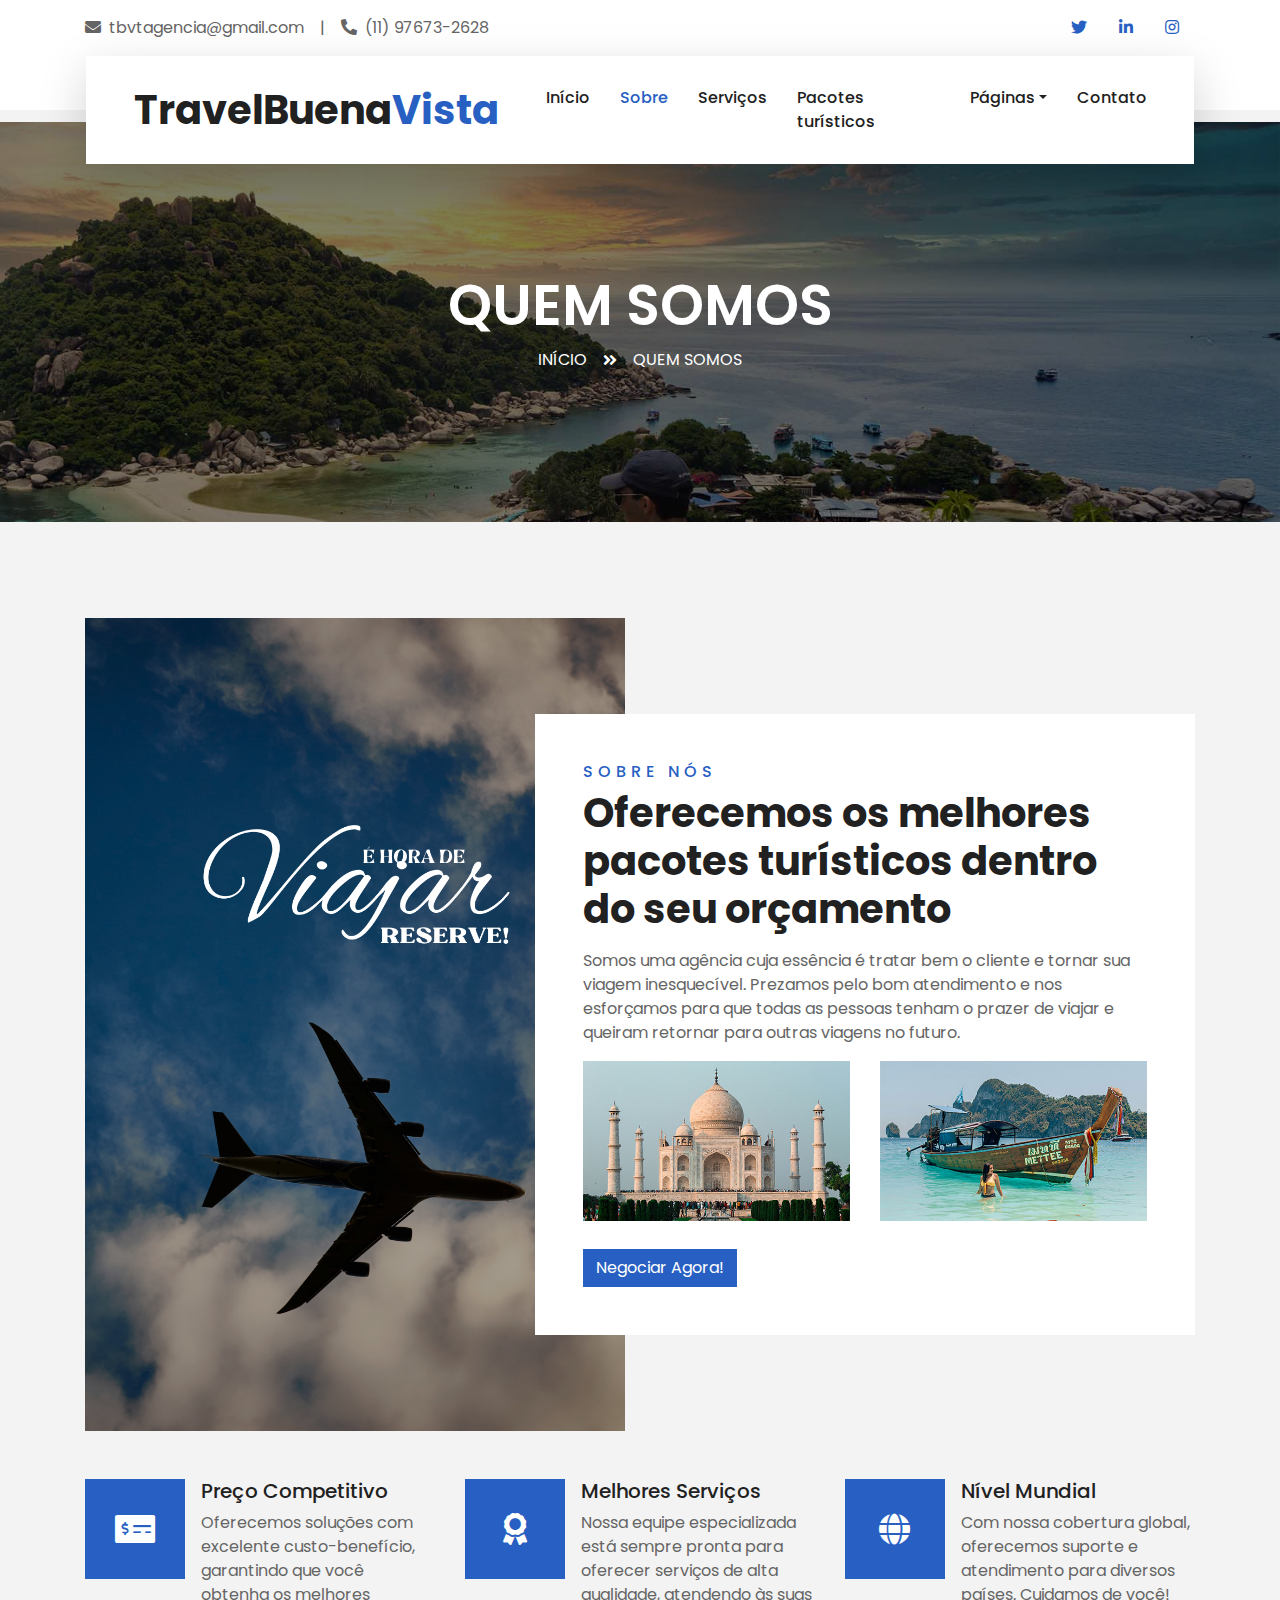
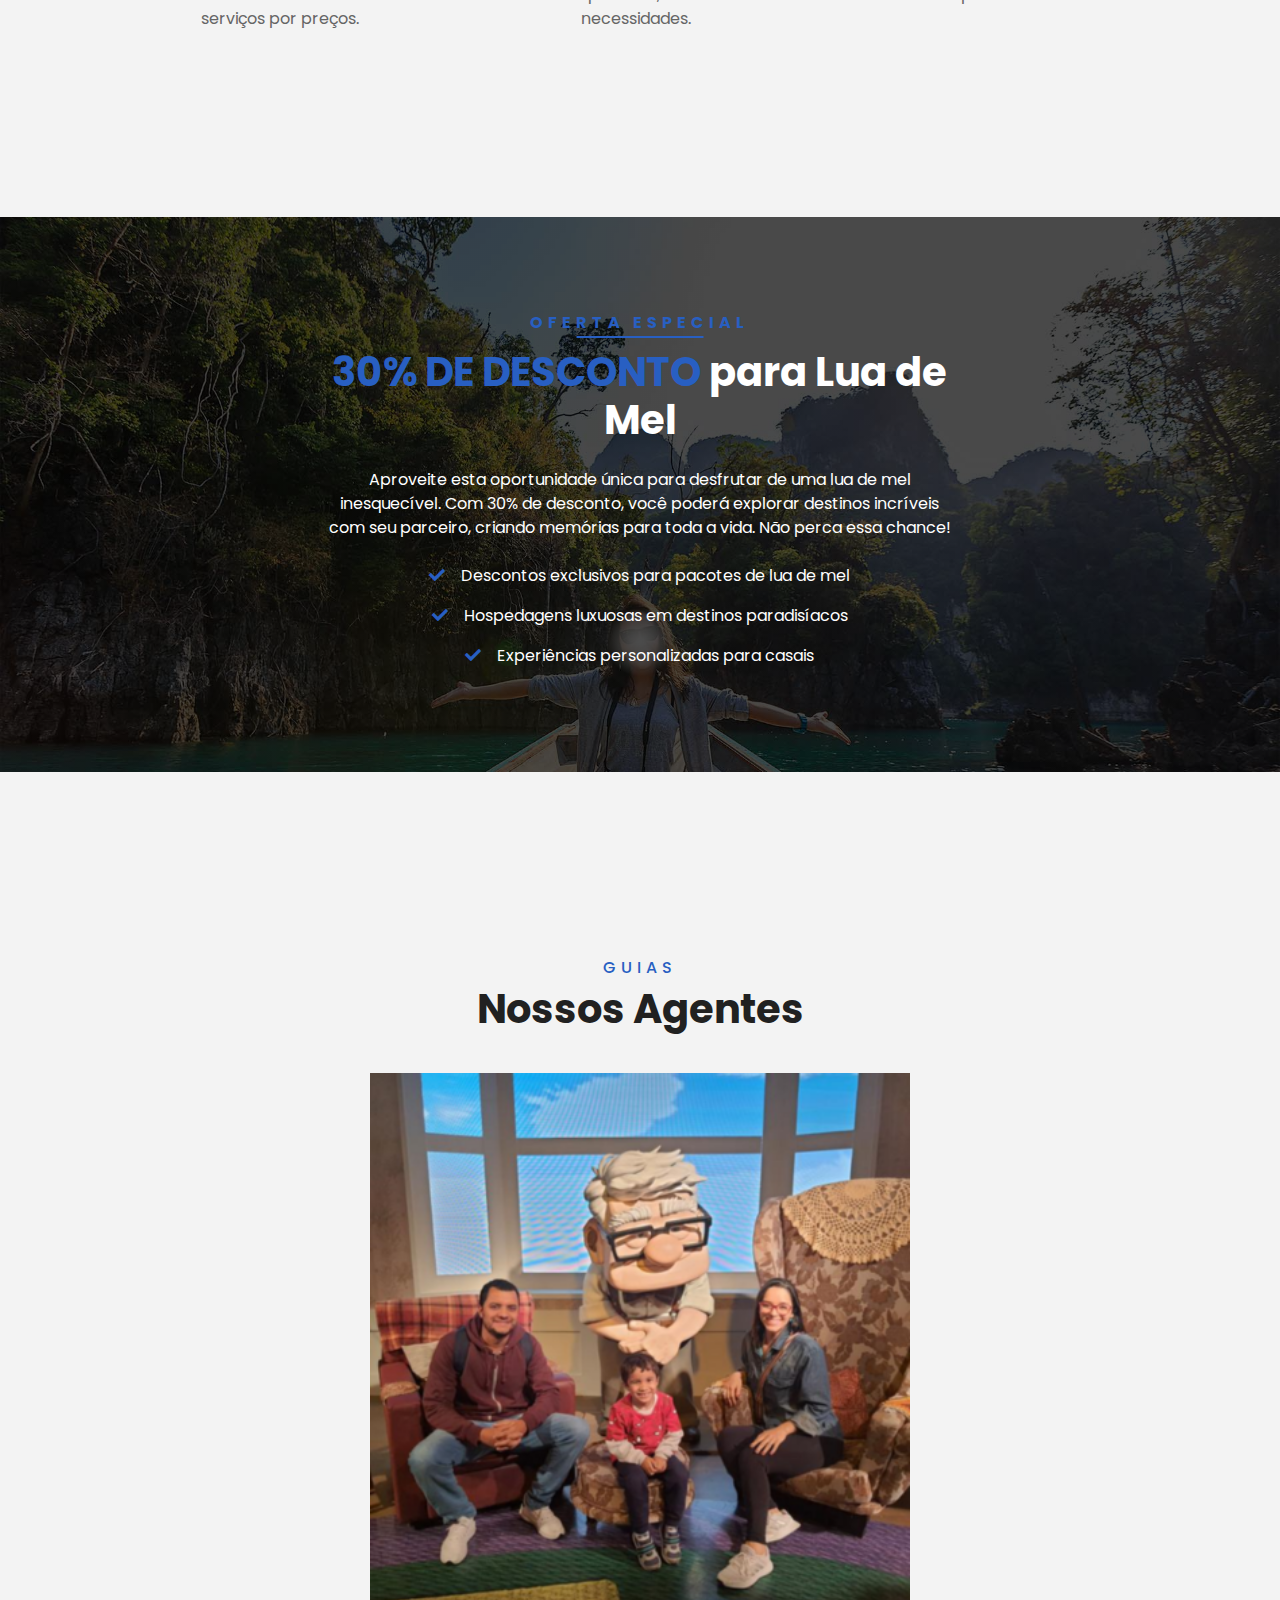
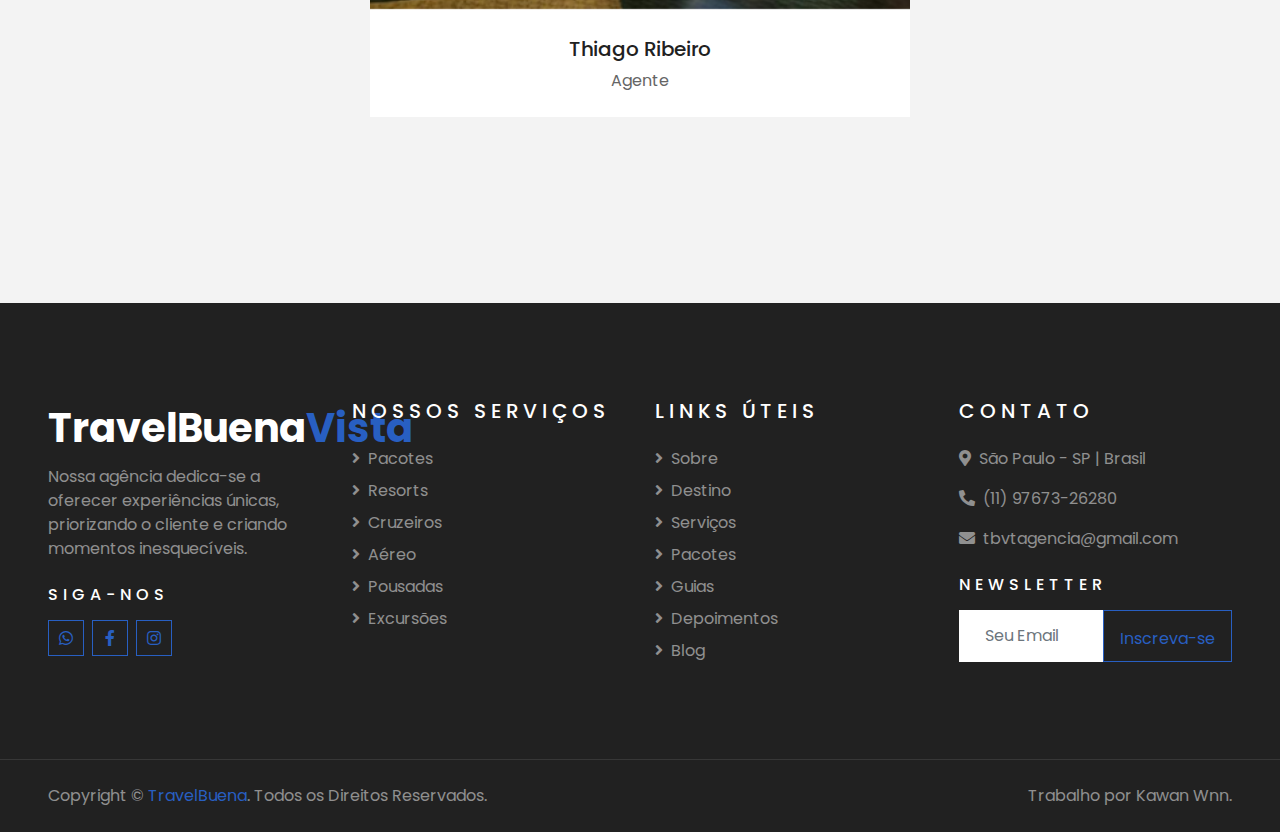
==== commit b72f1abb: "fix: footer" ====
--- a/about.html
+++ b/about.html
@@ -363,7 +363,7 @@
                     <a class="text-white-50 mb-2" href="index.html#service"><i class="fa fa-angle-right mr-2"></i>Cruzeiros</a>
                     <a class="text-white-50 mb-2" href="index.html#service"><i class="fa fa-angle-right mr-2"></i>Aéreo</a>
                     <a class="text-white-50 mb-2" href="index.html#service"><i class="fa fa-angle-right mr-2"></i>Pousadas</a>
-                    <a class="text-white-50 mb-2" href="index.html#service"><i class="fa fa-angle-right mr-2"></i>Depoimentos</a>
+                    <a class="text-white-50 mb-2" href="index.html#service"><i class="fa fa-angle-right mr-2"></i>Excursões</a>
                 </div>
             </div>
             <div class="col-lg-3 col-md-6 mb-5">
@@ -376,7 +376,7 @@
                     <a class="text-white-50 mb-2" href="package.html"><i class="fa fa-angle-right mr-2"></i>Pacotes</a>
                     <a class="text-white-50 mb-2" href="guide.html"><i class="fa fa-angle-right mr-2"></i>Guias</a>
                     <a class="text-white-50 mb-2" href="testimonial.html"><i
-                            class="fa fa-angle-right mr-2"></i>Excursões</a>
+                            class="fa fa-angle-right mr-2"></i>Depoimentos</a>
                     <a class="text-white-50" href="blog.html"><i class="fa fa-angle-right mr-2"></i>Blog</a>
                 </div>
             </div>
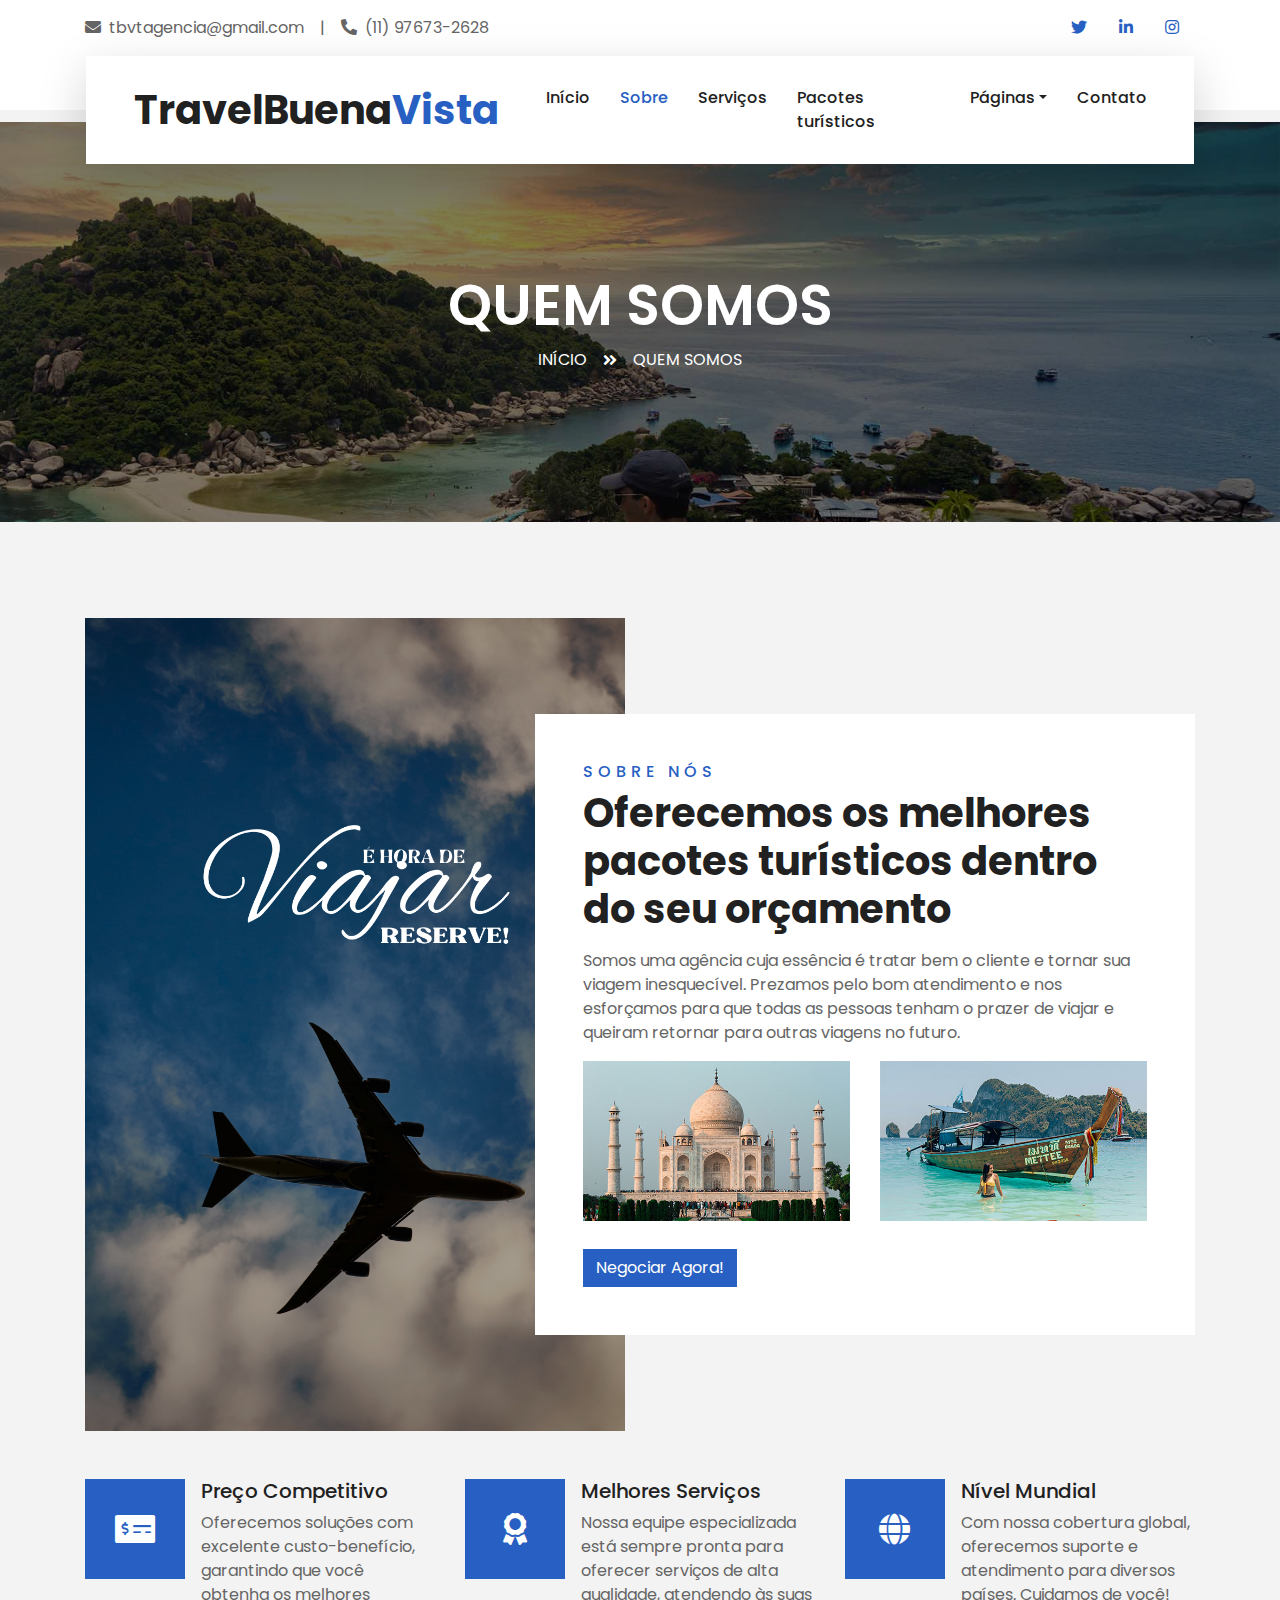
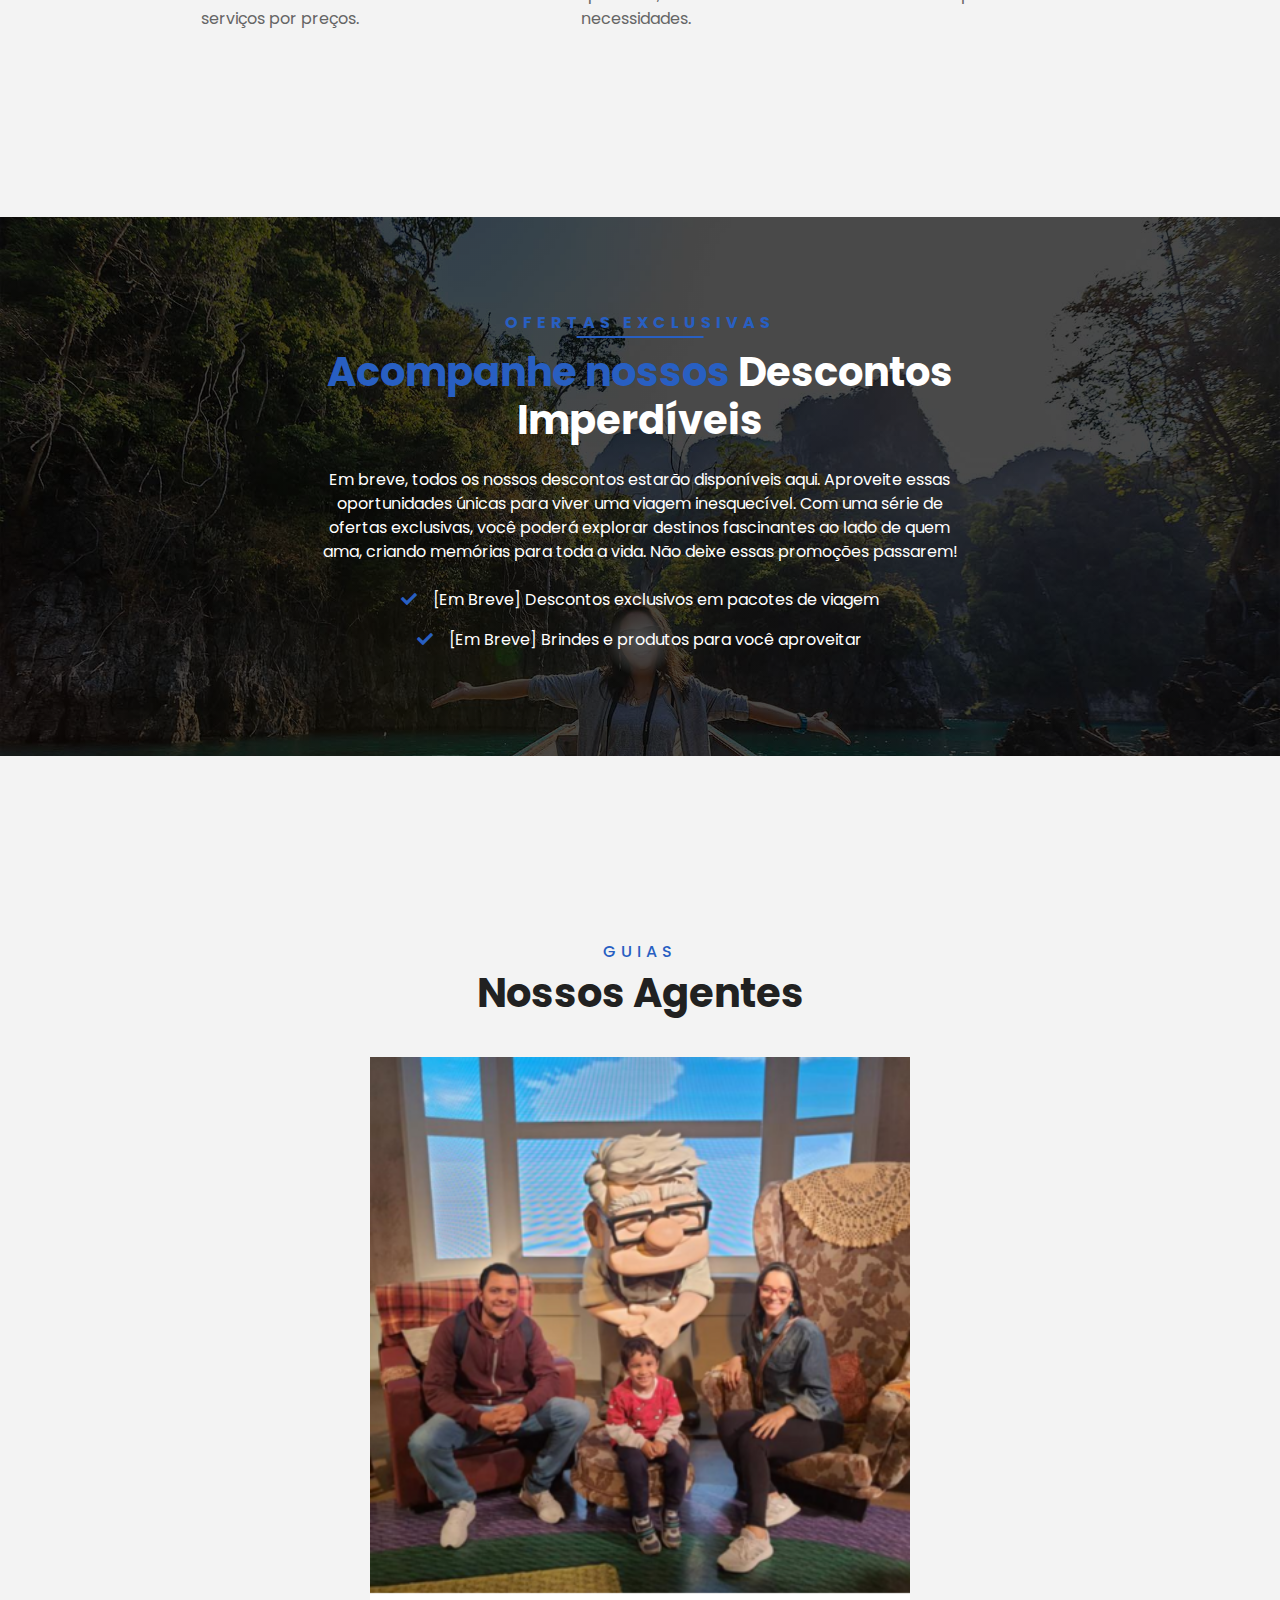
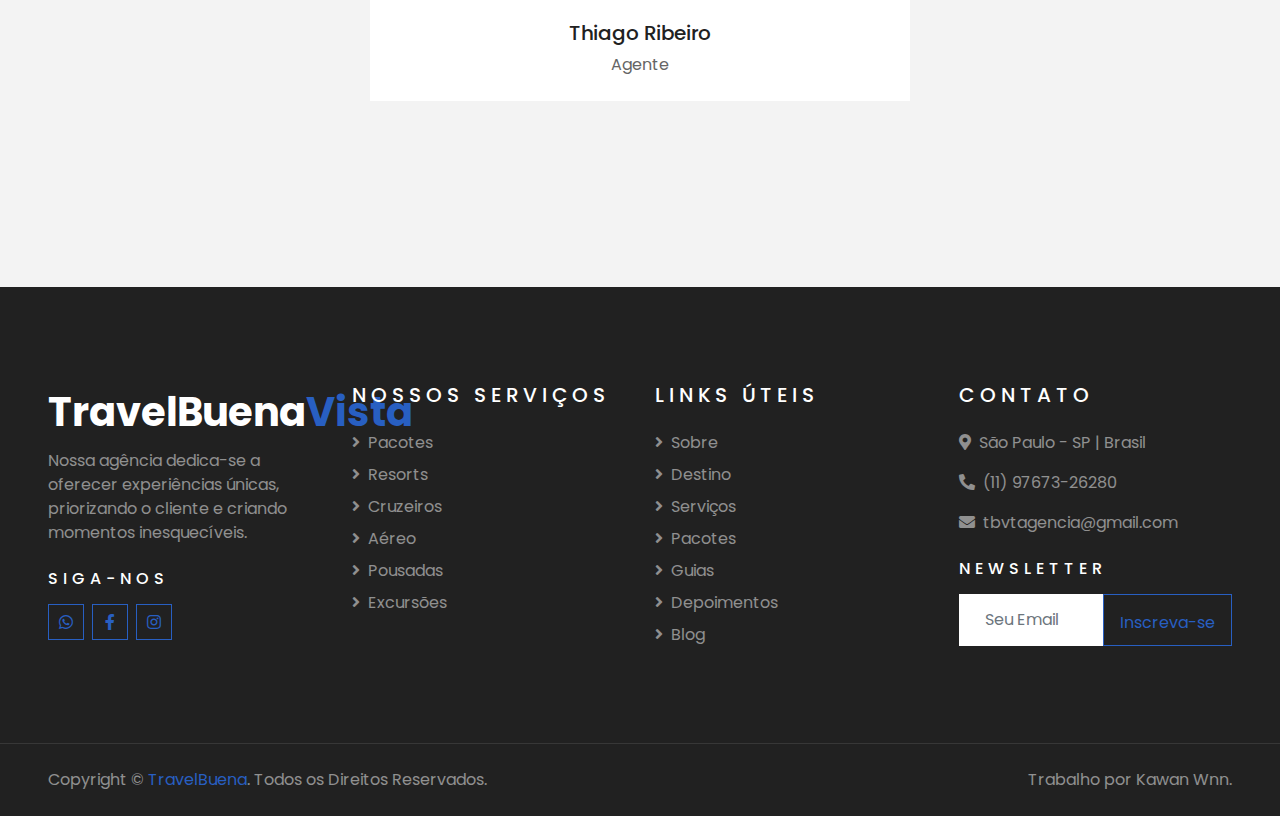
==== commit 01fdcd7b: "finish 1.0" ====
--- a/about.html
+++ b/about.html
@@ -251,19 +251,19 @@
                 <div class="col-lg-7 mb-5 mb-lg-0 mx-auto text-center">
                     <div class="mb-4">
                         <h6 class="font-weight-bold text-primary offer text-uppercase" style="letter-spacing: 5px;">
-                            Oferta Especial</h6>
-                        <h1 class="text-white"><span class="text-primary">30% DE DESCONTO</span> para Lua de Mel</h1>
-                    </div>
-                    <p class="text-white">Aproveite esta oportunidade única para desfrutar de uma lua de mel
-                        inesquecível. Com 30% de desconto, você poderá explorar destinos incríveis com seu parceiro,
-                        criando memórias para toda a vida. Não perca essa chance!</p>
+                            Ofertas Exclusivas</h6>
+                        <h1 class="text-white"><span class="text-primary">Acompanhe nossos</span> Descontos Imperdíveis
+                        </h1>
+                    </div>
+                    <p class="text-white">Em breve, todos os nossos descontos estarão disponíveis aqui. Aproveite essas
+                        oportunidades únicas para viver uma viagem inesquecível. Com uma série de ofertas exclusivas,
+                        você poderá explorar destinos fascinantes ao lado de quem ama, criando memórias para toda a
+                        vida. Não deixe essas promoções passarem!</p>
                     <ul class="list-inline text-white m-0">
-                        <li class="py-2"><i class="fa fa-check text-primary mr-3"></i>Descontos exclusivos para pacotes
-                            de lua de mel</li>
-                        <li class="py-2"><i class="fa fa-check text-primary mr-3"></i>Hospedagens luxuosas em destinos
-                            paradisíacos</li>
-                        <li class="py-2"><i class="fa fa-check text-primary mr-3"></i>Experiências personalizadas para
-                            casais</li>
+                        <li class="py-2"><i class="fa fa-check text-primary mr-3"></i>[Em Breve] Descontos exclusivos em
+                            pacotes de viagem</li>
+                        <li class="py-2"><i class="fa fa-check text-primary mr-3"></i>[Em Breve] Brindes e produtos para
+                            você aproveitar</li>
                     </ul>
                 </div>
                 <!-- <div class="col-lg-5">
--- a/css/style.css
+++ b/css/style.css
@@ -63,6 +63,123 @@
 section {
   display: block;
 }
+
+/* Estilo para o preloader */
+#preloader {
+  position: fixed;
+  left: 0;
+  top: 0;
+  width: 100%;
+  height: 100%;
+  z-index: 9999;
+  background-color: #fff;
+  display: flex;
+  justify-content: center;
+  align-items: center;
+}
+
+/* Animação de três pontos */
+.three-body {
+  --uib-size: 35px;
+  --uib-speed: 0.8s;
+  --uib-color: #5D3FD3;
+  position: relative;
+  display: inline-block;
+  height: var(--uib-size);
+  width: var(--uib-size);
+  animation: spin78236 calc(var(--uib-speed) * 2.5) infinite linear;
+}
+
+.three-body__dot {
+  position: absolute;
+  height: 100%;
+  width: 30%;
+}
+
+.three-body__dot:after {
+  content: '';
+  position: absolute;
+  height: 0%;
+  width: 100%;
+  padding-bottom: 100%;
+  background-color: var(--uib-color);
+  border-radius: 50%;
+}
+
+.three-body__dot:nth-child(1) {
+  bottom: 5%;
+  left: 0;
+  transform: rotate(60deg);
+  transform-origin: 50% 85%;
+}
+
+.three-body__dot:nth-child(1)::after {
+  bottom: 0;
+  left: 0;
+  animation: wobble1 var(--uib-speed) infinite ease-in-out;
+  animation-delay: calc(var(--uib-speed) * -0.3);
+}
+
+.three-body__dot:nth-child(2) {
+  bottom: 5%;
+  right: 0;
+  transform: rotate(-60deg);
+  transform-origin: 50% 85%;
+}
+
+.three-body__dot:nth-child(2)::after {
+  bottom: 0;
+  left: 0;
+  animation: wobble1 var(--uib-speed) infinite calc(var(--uib-speed) * -0.15) ease-in-out;
+}
+
+.three-body__dot:nth-child(3) {
+  bottom: -5%;
+  left: 0;
+  transform: translateX(116.666%);
+}
+
+.three-body__dot:nth-child(3)::after {
+  top: 0;
+  left: 0;
+  animation: wobble2 var(--uib-speed) infinite ease-in-out;
+}
+
+@keyframes spin78236 {
+  0% {
+      transform: rotate(0deg);
+  }
+
+  100% {
+      transform: rotate(360deg);
+  }
+}
+
+@keyframes wobble1 {
+  0%, 100% {
+      transform: translateY(0%) scale(1);
+      opacity: 1;
+  }
+
+  50% {
+      transform: translateY(-66%) scale(0.65);
+      opacity: 0.8;
+  }
+}
+
+@keyframes wobble2 {
+  0%, 100% {
+      transform: translateY(0%) scale(1);
+      opacity: 1;
+  }
+
+  50% {
+      transform: translateY(66%) scale(0.65);
+      opacity: 0.8;
+  }
+}
+
+/* End PreLoader */
 
 body {
   margin: 0;
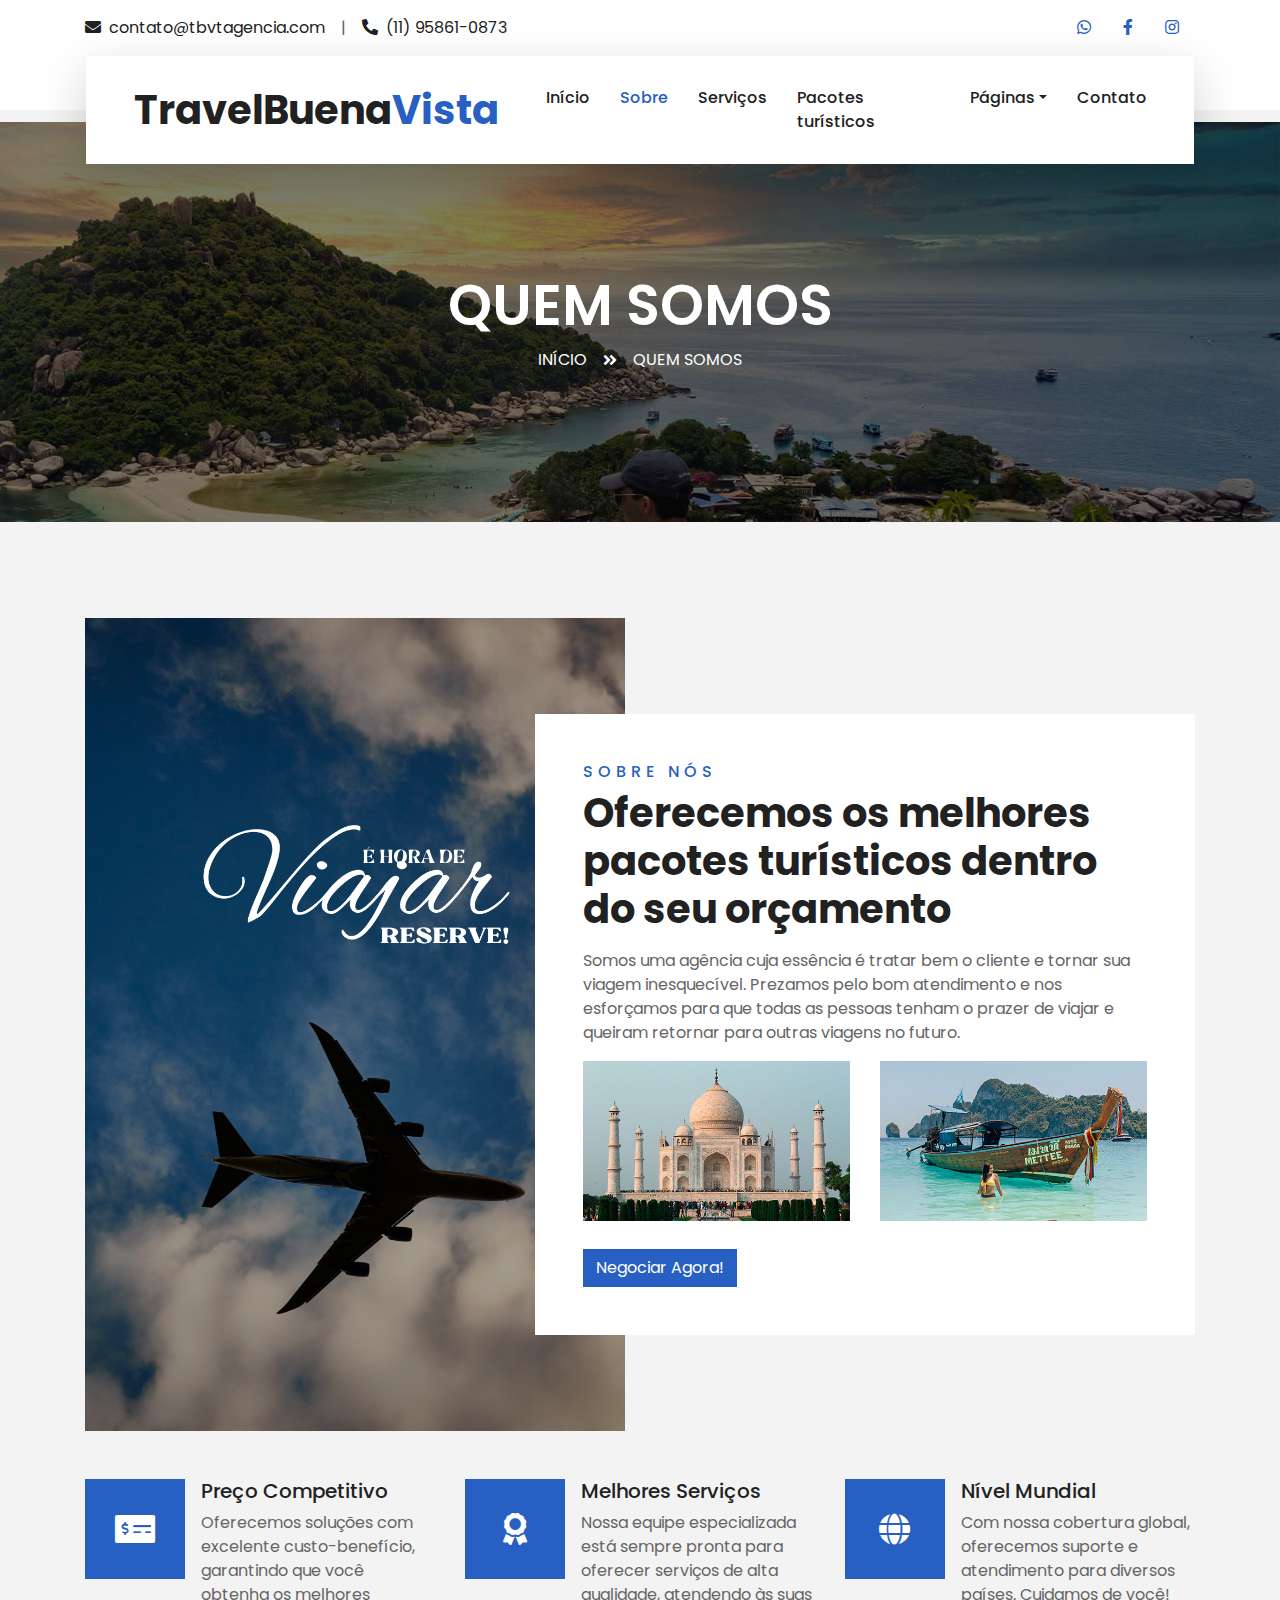
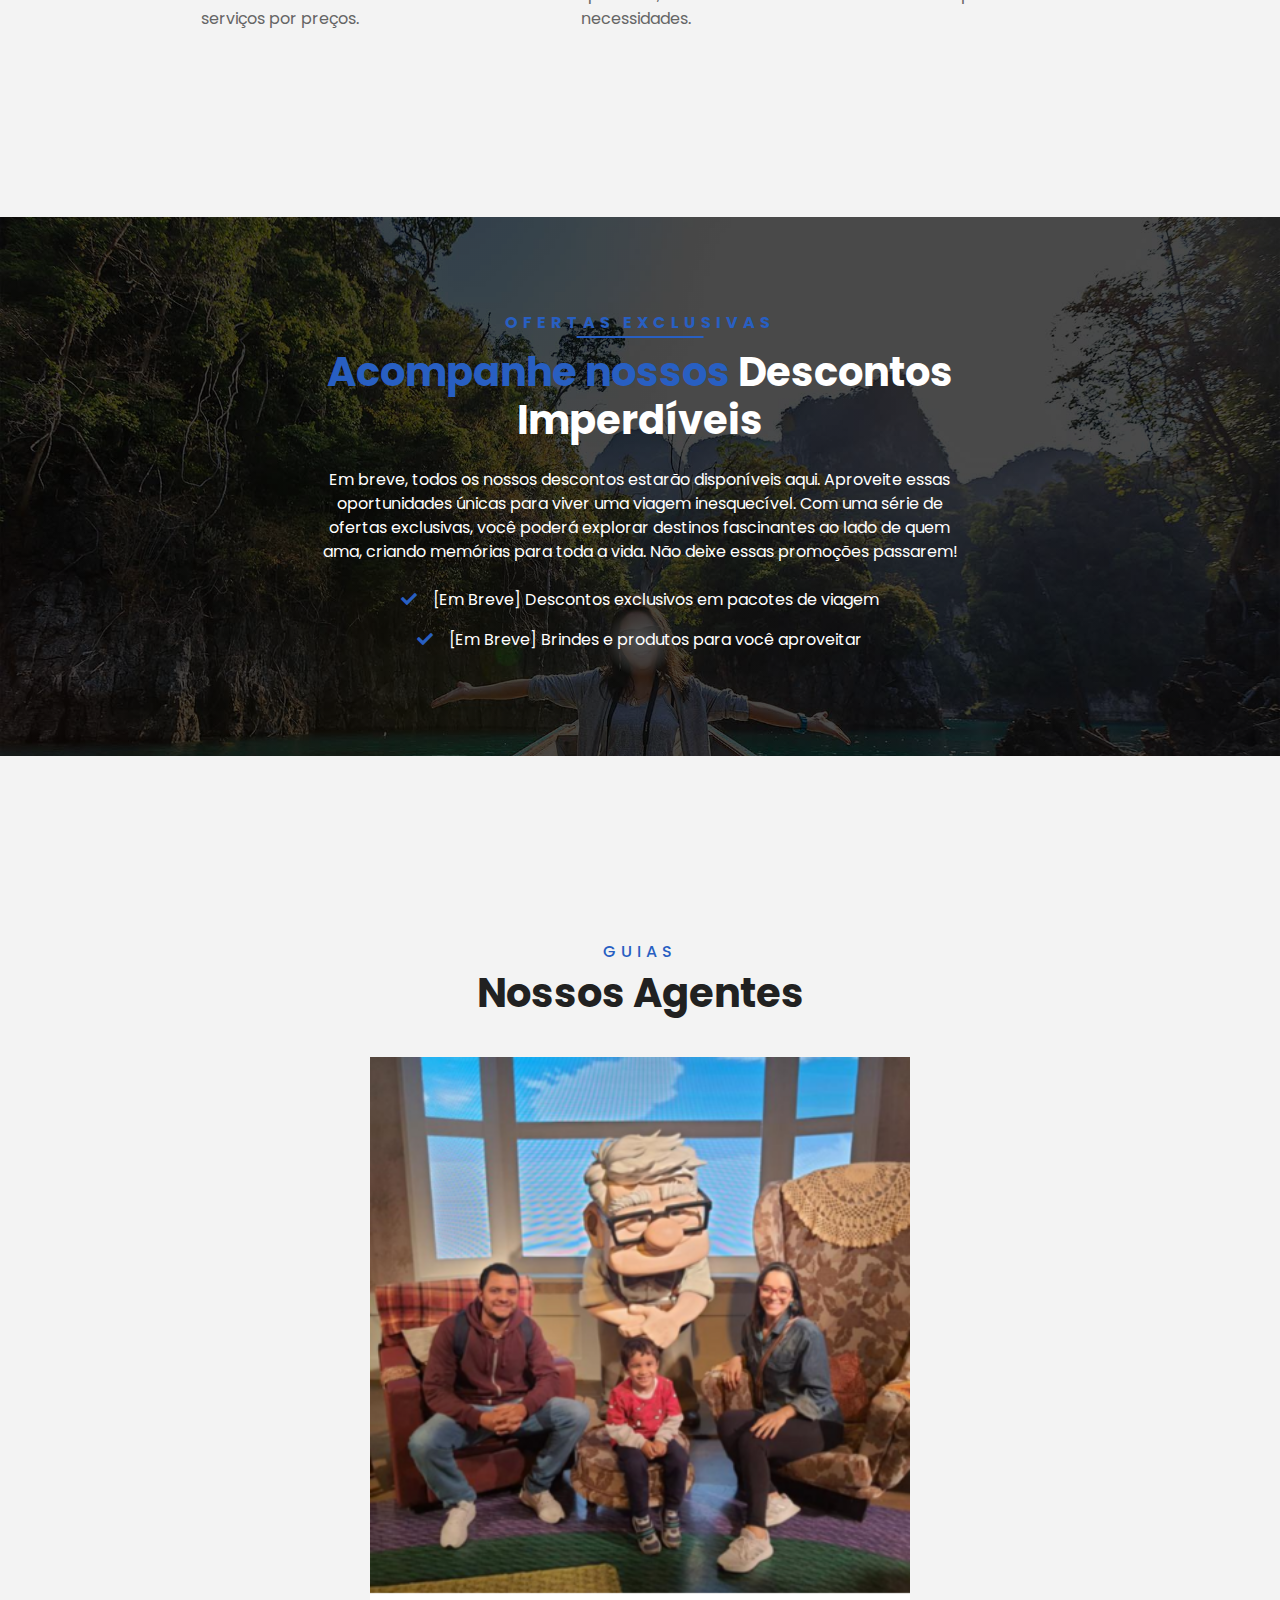
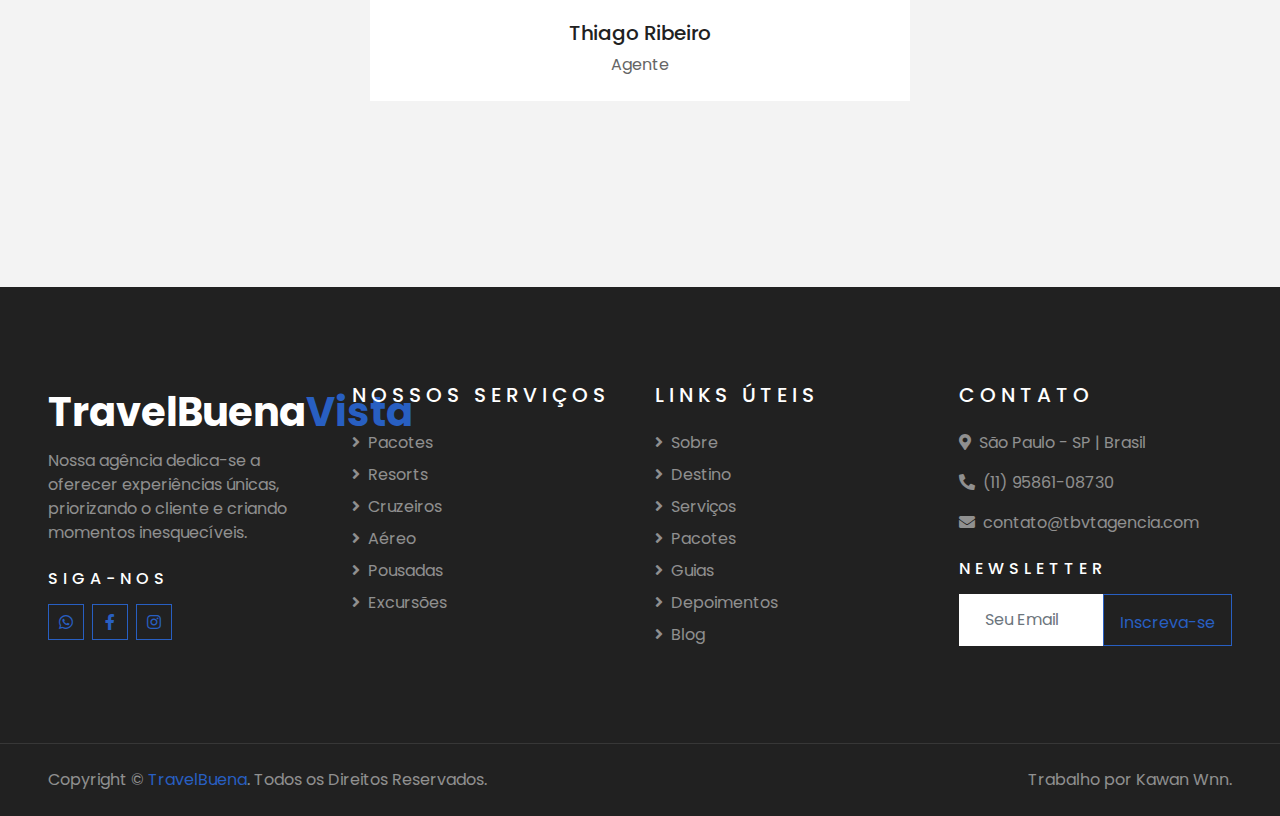
==== commit 5e2d73e4: "finish 1.6" ====
--- a/about.html
+++ b/about.html
@@ -13,7 +13,7 @@
 
     <!-- Google Web Fonts -->
     <link rel="preconnect" href="https://fonts.gstatic.com">
-    <link href="https://fonts.googleapis.com/css2?family=Poppins:wght@400;500;600;700&display=swap" rel="stylesheet"> 
+    <link href="https://fonts.googleapis.com/css2?family=Poppins:wght@400;500;600;700&display=swap" rel="stylesheet">
 
     <!-- Font Awesome -->
     <link href="https://cdnjs.cloudflare.com/ajax/libs/font-awesome/5.10.0/css/all.min.css" rel="stylesheet">
@@ -33,20 +33,24 @@
             <div class="row">
                 <div class="col-lg-6 text-center text-lg-left mb-2 mb-lg-0">
                     <div class="d-inline-flex align-items-center">
-                        <p><i class="fa fa-envelope mr-2"></i>tbvtagencia@gmail.com</p>
+                        <a class="text-dark" href="mailto:contato@tbvtagencia.com" target="_blank">
+                            <p><i class="fa fa-envelope mr-2"></i>contato@tbvtagencia.com</p>
+                        </a>
                         <p class="text-body px-3">|</p>
-                        <p><i class="fa fa-phone-alt mr-2"></i>(11) 97673-2628</p>
+                        <a class="text-dark" href="tel:11976732628" target="_blank">
+                            <p><i class="fa fa-phone-alt mr-2"></i>(11) 95861-0873</p>
+                        </a>
                     </div>
                 </div>
                 <div class="col-lg-6 text-center text-lg-right">
                     <div class="d-inline-flex align-items-center">
-                        <a class="text-primary px-3" href="#">
-                            <i class="fab fa-twitter"></i>
+                        <a class="text-primary px-3" href="https://contate.me/travelbuenavista" target="_blank">
+                            <i class="fab fa-whatsapp"></i>
                         </a>
-                        <a class="text-primary px-3" href="#">
-                            <i class="fab fa-linkedin-in"></i>
+                        <a class="text-primary px-3" href="https://www.facebook.com/travelbuenavista" target="_blank">
+                            <i class="fab fa-facebook-f"></i>
                         </a>
-                        <a class="text-primary px-3" href="#">
+                        <a class="text-primary px-3" href="https://www.instagram.com/travelbuenavista/" target="_blank">
                             <i class="fab fa-instagram"></i>
                         </a>
                     </div>
@@ -185,7 +189,8 @@
                                 <img class="img-fluid" src="img/about-2.jpg" alt="">
                             </div>
                         </div>
-                        <a href="https://contate.me/travelbuenavista" target="_blank" class="btn btn-primary mt-1">Negociar Agora!</a>
+                        <a href="https://contate.me/travelbuenavista" target="_blank"
+                            class="btn btn-primary mt-1">Negociar Agora!</a>
                     </div>
                 </div>
             </div>
@@ -314,8 +319,8 @@
                             <img class="img-fluid w-100" src="img/thiago-guia.png" alt="">
                             <div class="team-social">
                                 <a class="btn btn-outline-primary btn-square"
-                            href="https://www.facebook.com/travelbuenavista" target="_blank"><i
-                                class="fab fa-facebook"></i></a>
+                                    href="https://www.facebook.com/travelbuenavista" target="_blank"><i
+                                        class="fab fa-facebook"></i></a>
                                 <a class="btn btn-outline-primary btn-square" href="https://contate.me/travelbuenavista"
                                     target="_blank"><i class="fab fa-whatsapp"></i></a>
 
@@ -348,9 +353,8 @@
                 <div class="d-flex justify-content-start">
                     <a class="btn btn-outline-primary btn-square mr-2" href="https://contate.me/travelbuenavista"
                         target="_blank"><i class="fab fa-whatsapp"></i></a>
-                    <a class="btn btn-outline-primary btn-square mr-2"
-                        href="https://www.facebook.com/travelbuenavista" target="_blank"><i
-                            class="fab fa-facebook-f"></i></a>
+                    <a class="btn btn-outline-primary btn-square mr-2" href="https://www.facebook.com/travelbuenavista"
+                        target="_blank"><i class="fab fa-facebook-f"></i></a>
                     <a class="btn btn-outline-primary btn-square" href="https://www.instagram.com/travelbuenavista/"
                         target="_blank"><i class="fab fa-instagram"></i></a>
                 </div>
@@ -358,12 +362,18 @@
             <div class="col-lg-3 col-md-6 mb-5">
                 <h5 class="text-white text-uppercase mb-4" style="letter-spacing: 5px;">Nossos Serviços</h5>
                 <div class="d-flex flex-column justify-content-start">
-                    <a class="text-white-50 mb-2" href="index.html#service"><i class="fa fa-angle-right mr-2"></i>Pacotes</a>
-                    <a class="text-white-50 mb-2" href="index.html#service"><i class="fa fa-angle-right mr-2"></i>Resorts</a>
-                    <a class="text-white-50 mb-2" href="index.html#service"><i class="fa fa-angle-right mr-2"></i>Cruzeiros</a>
-                    <a class="text-white-50 mb-2" href="index.html#service"><i class="fa fa-angle-right mr-2"></i>Aéreo</a>
-                    <a class="text-white-50 mb-2" href="index.html#service"><i class="fa fa-angle-right mr-2"></i>Pousadas</a>
-                    <a class="text-white-50 mb-2" href="index.html#service"><i class="fa fa-angle-right mr-2"></i>Excursões</a>
+                    <a class="text-white-50 mb-2" href="index.html#service"><i
+                            class="fa fa-angle-right mr-2"></i>Pacotes</a>
+                    <a class="text-white-50 mb-2" href="index.html#service"><i
+                            class="fa fa-angle-right mr-2"></i>Resorts</a>
+                    <a class="text-white-50 mb-2" href="index.html#service"><i
+                            class="fa fa-angle-right mr-2"></i>Cruzeiros</a>
+                    <a class="text-white-50 mb-2" href="index.html#service"><i
+                            class="fa fa-angle-right mr-2"></i>Aéreo</a>
+                    <a class="text-white-50 mb-2" href="index.html#service"><i
+                            class="fa fa-angle-right mr-2"></i>Pousadas</a>
+                    <a class="text-white-50 mb-2" href="index.html#service"><i
+                            class="fa fa-angle-right mr-2"></i>Excursões</a>
                 </div>
             </div>
             <div class="col-lg-3 col-md-6 mb-5">
@@ -383,15 +393,15 @@
             <div class="col-lg-3 col-md-6 mb-5">
                 <h5 class="text-white text-uppercase mb-4" style="letter-spacing: 5px;">Contato</h5>
                 <p><i class="fa fa-map-marker-alt mr-2"></i>São Paulo - SP | Brasil</p>
-                <p><i class="fa fa-phone-alt mr-2"></i>(11) 97673-26280</p>
-                <p><i class="fa fa-envelope mr-2"></i>tbvtagencia@gmail.com</p>
+                <p><i class="fa fa-phone-alt mr-2"></i>(11) 95861-08730</p>
+                <p><i class="fa fa-envelope mr-2"></i>contato@tbvtagencia.com</p>
                 <h6 class="text-white text-uppercase mt-4 mb-3" style="letter-spacing: 5px;">Newsletter</h6>
                 <div class="w-100">
                     <div class="input-group">
                         <input type="text" class="form-control border-light" style="padding: 25px;"
                             placeholder="Seu Email">
                         <div class="input-group-append">
-                            <a href="mailto:tbvtagencia@gmail.com"
+                            <a href="mailto:contato@tbvtagencia.com"
                                 class="btn btn-outline-primary pt-3 px-3">Inscreva-se</a>
                         </div>
                     </div>
--- a/css/style.css
+++ b/css/style.css
@@ -65,6 +65,7 @@
 }
 
 /* Estilo para o preloader */
+/* Estilo para o preloader */
 #preloader {
   position: fixed;
   left: 0;
@@ -80,9 +81,9 @@
 
 /* Animação de três pontos */
 .three-body {
-  --uib-size: 35px;
+  --uib-size: 50px; /* Tamanho padrão */
   --uib-speed: 0.8s;
-  --uib-color: #5D3FD3;
+  --uib-color: #5d3fd3;
   position: relative;
   display: inline-block;
   height: var(--uib-size);
@@ -97,7 +98,7 @@
 }
 
 .three-body__dot:after {
-  content: '';
+  content: "";
   position: absolute;
   height: 0%;
   width: 100%;
@@ -130,7 +131,8 @@
 .three-body__dot:nth-child(2)::after {
   bottom: 0;
   left: 0;
-  animation: wobble1 var(--uib-speed) infinite calc(var(--uib-speed) * -0.15) ease-in-out;
+  animation: wobble1 var(--uib-speed) infinite calc(var(--uib-speed) * -0.15)
+    ease-in-out;
 }
 
 .three-body__dot:nth-child(3) {
@@ -147,35 +149,47 @@
 
 @keyframes spin78236 {
   0% {
-      transform: rotate(0deg);
-  }
-
+    transform: rotate(0deg);
+  }
   100% {
-      transform: rotate(360deg);
+    transform: rotate(360deg);
   }
 }
 
 @keyframes wobble1 {
-  0%, 100% {
-      transform: translateY(0%) scale(1);
-      opacity: 1;
-  }
-
+  0%,
+  100% {
+    transform: translateY(0%) scale(1);
+    opacity: 1;
+  }
   50% {
-      transform: translateY(-66%) scale(0.65);
-      opacity: 0.8;
+    transform: translateY(-66%) scale(0.65);
+    opacity: 0.8;
   }
 }
 
 @keyframes wobble2 {
-  0%, 100% {
-      transform: translateY(0%) scale(1);
-      opacity: 1;
-  }
-
+  0%,
+  100% {
+    transform: translateY(0%) scale(1);
+    opacity: 1;
+  }
   50% {
-      transform: translateY(66%) scale(0.65);
-      opacity: 0.8;
+    transform: translateY(66%) scale(0.65);
+    opacity: 0.8;
+  }
+}
+
+/* Responsividade */
+@media (max-width: 768px) {
+  .three-body {
+    --uib-size: 55px; /* Tamanho menor para telas médias */
+  }
+}
+
+@media (max-width: 576px) {
+  .three-body {
+    --uib-size: 45px; /* Tamanho ainda menor para telas pequenas */
   }
 }
 
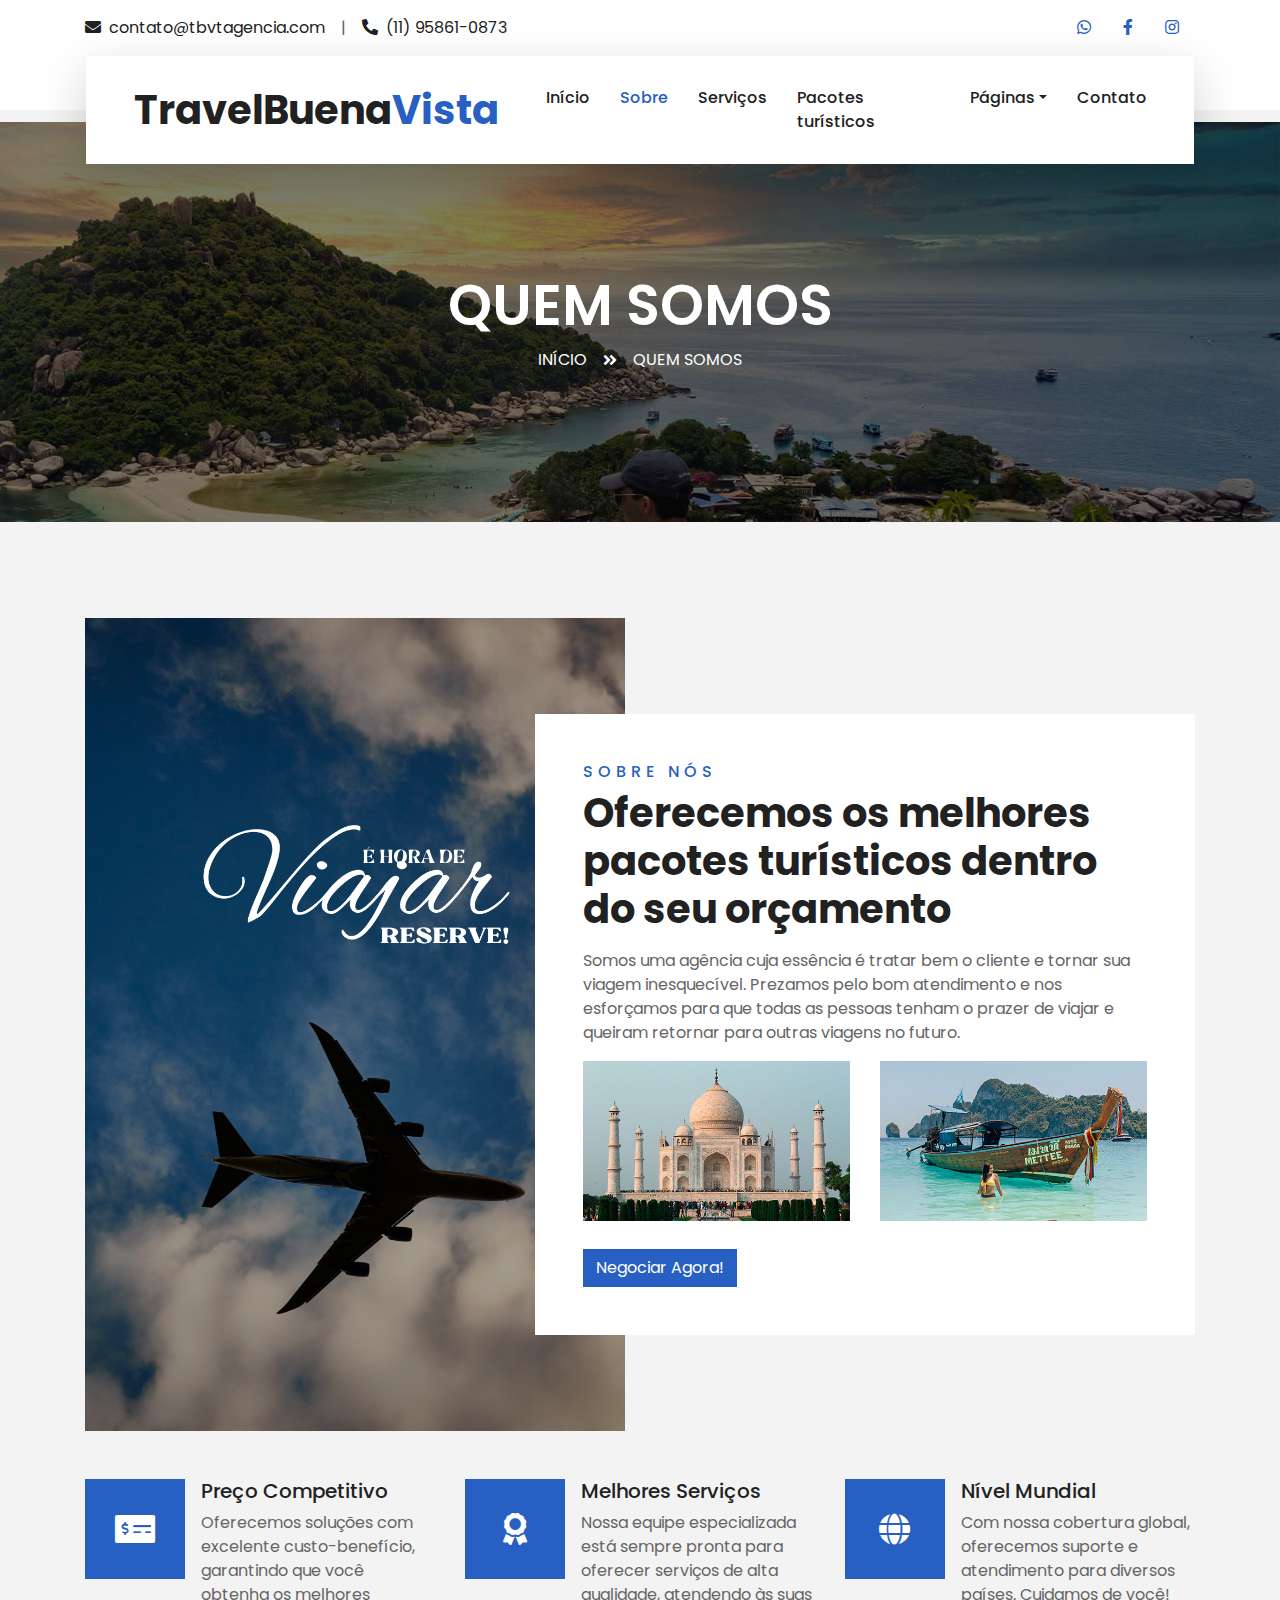
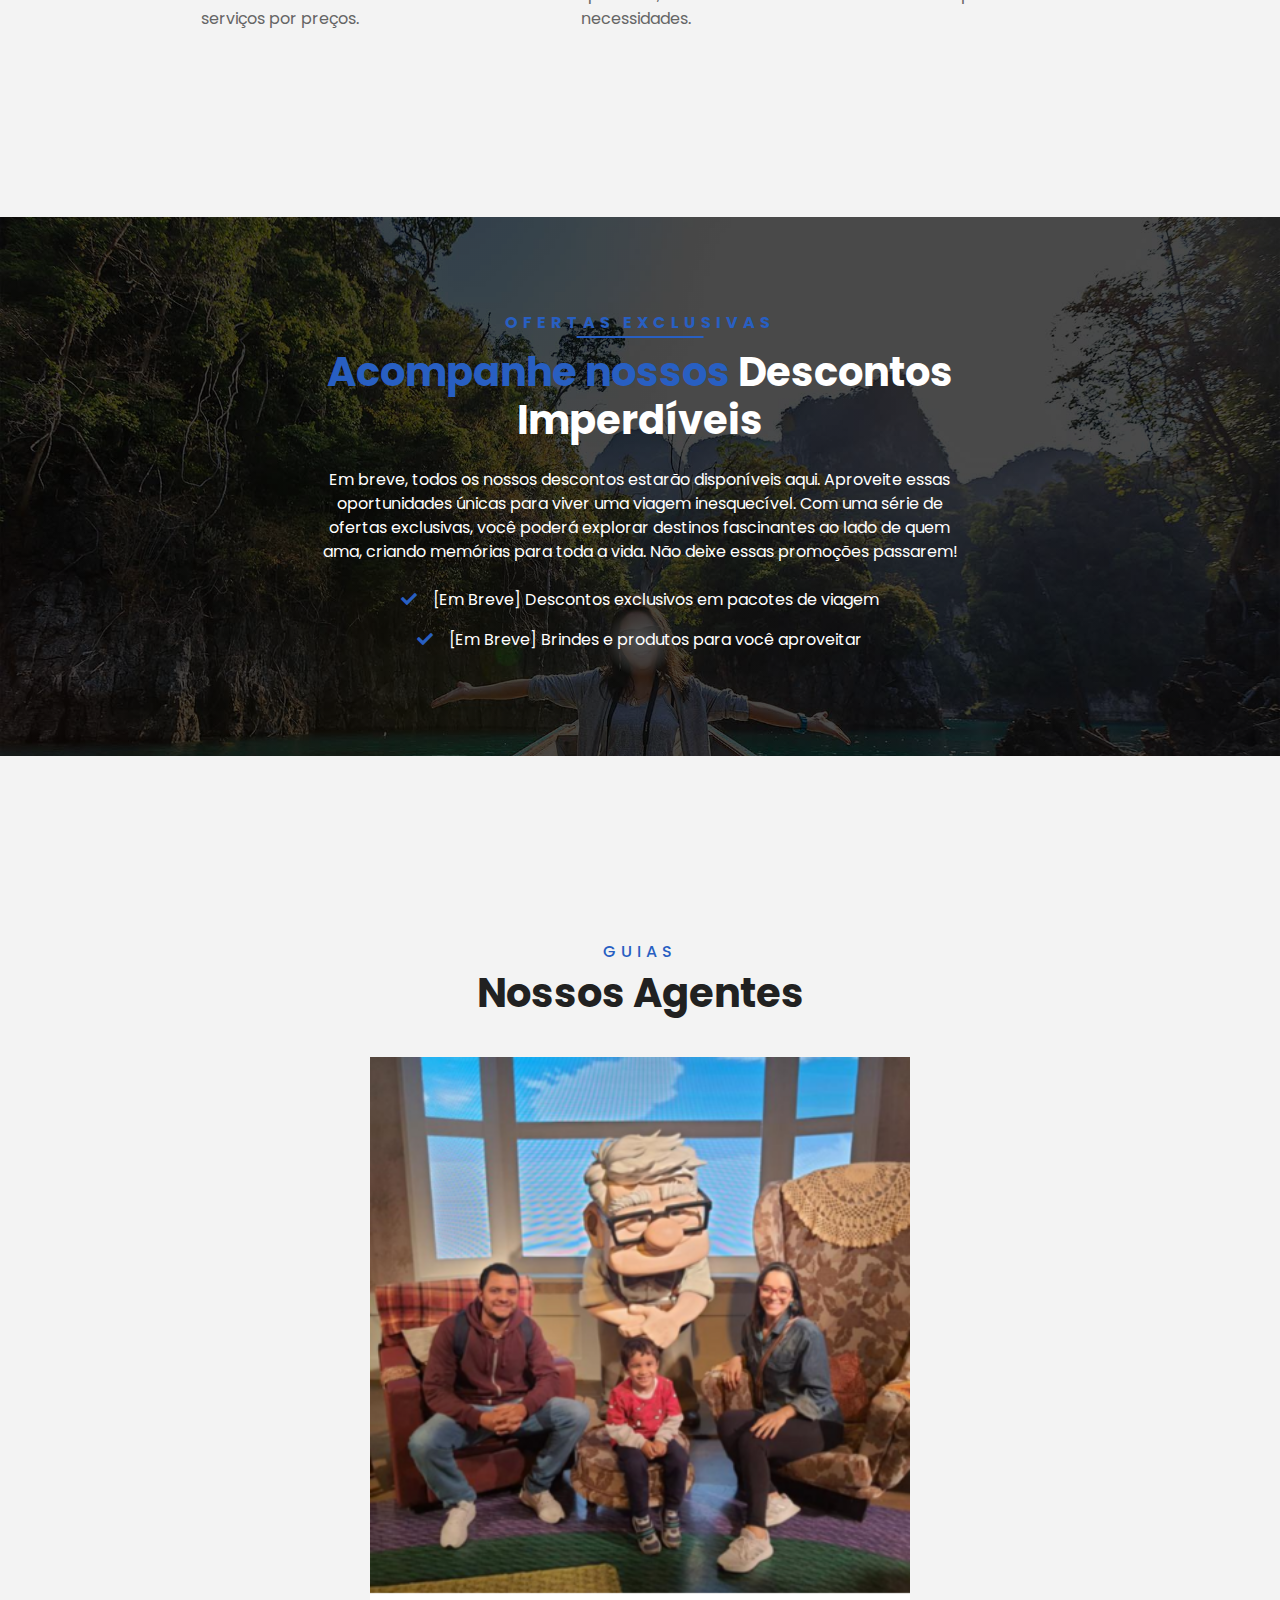
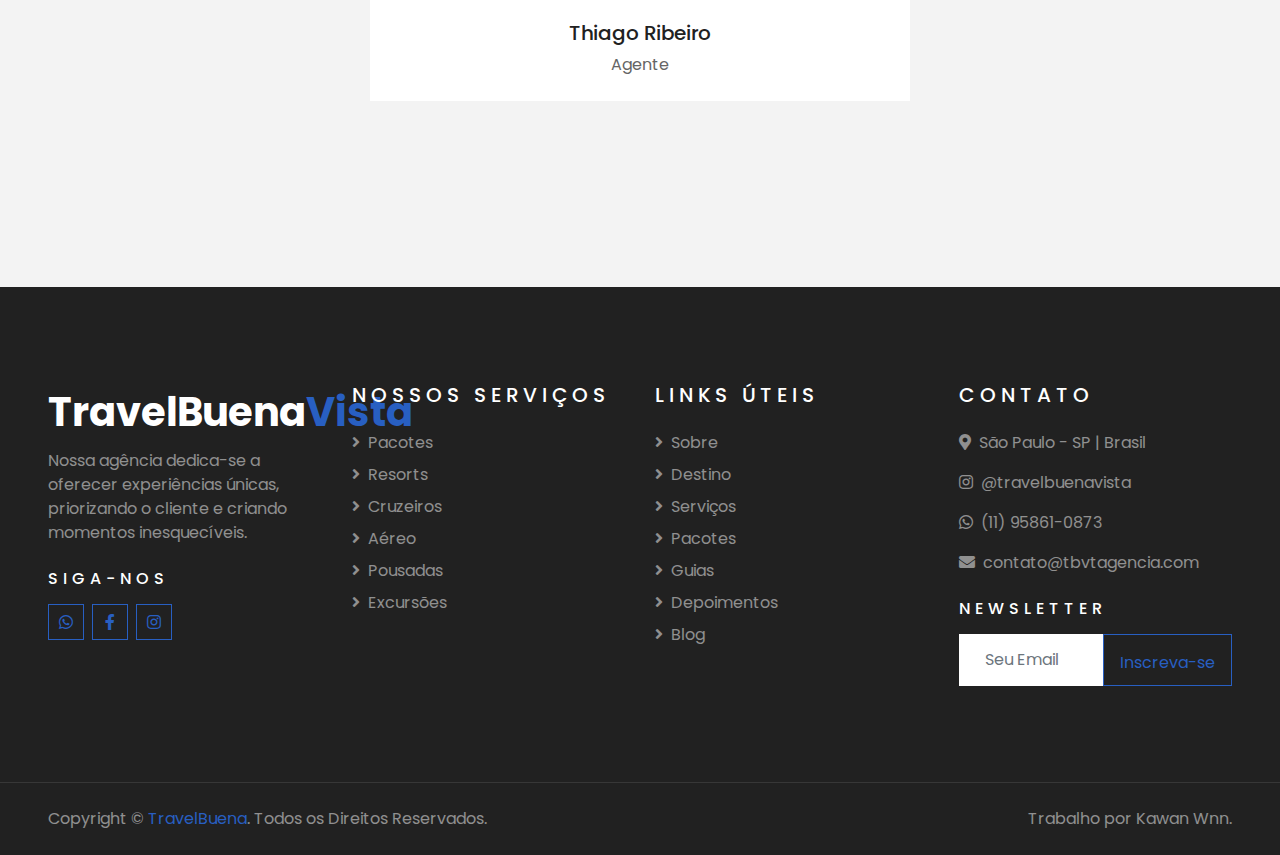
==== commit 632e21eb: "finish 1.7" ====
--- a/about.html
+++ b/about.html
@@ -362,18 +362,12 @@
             <div class="col-lg-3 col-md-6 mb-5">
                 <h5 class="text-white text-uppercase mb-4" style="letter-spacing: 5px;">Nossos Serviços</h5>
                 <div class="d-flex flex-column justify-content-start">
-                    <a class="text-white-50 mb-2" href="index.html#service"><i
-                            class="fa fa-angle-right mr-2"></i>Pacotes</a>
-                    <a class="text-white-50 mb-2" href="index.html#service"><i
-                            class="fa fa-angle-right mr-2"></i>Resorts</a>
-                    <a class="text-white-50 mb-2" href="index.html#service"><i
-                            class="fa fa-angle-right mr-2"></i>Cruzeiros</a>
-                    <a class="text-white-50 mb-2" href="index.html#service"><i
-                            class="fa fa-angle-right mr-2"></i>Aéreo</a>
-                    <a class="text-white-50 mb-2" href="index.html#service"><i
-                            class="fa fa-angle-right mr-2"></i>Pousadas</a>
-                    <a class="text-white-50 mb-2" href="index.html#service"><i
-                            class="fa fa-angle-right mr-2"></i>Excursões</a>
+                    <a class="text-white-50 mb-2" href="#service"><i class="fa fa-angle-right mr-2"></i>Pacotes</a>
+                    <a class="text-white-50 mb-2" href="#service"><i class="fa fa-angle-right mr-2"></i>Resorts</a>
+                    <a class="text-white-50 mb-2" href="#service"><i class="fa fa-angle-right mr-2"></i>Cruzeiros</a>
+                    <a class="text-white-50 mb-2" href="#service"><i class="fa fa-angle-right mr-2"></i>Aéreo</a>
+                    <a class="text-white-50 mb-2" href="#service"><i class="fa fa-angle-right mr-2"></i>Pousadas</a>
+                    <a class="text-white-50 mb-2" href="#service"><i class="fa fa-angle-right mr-2"></i>Excursões</a>
                 </div>
             </div>
             <div class="col-lg-3 col-md-6 mb-5">
@@ -393,7 +387,10 @@
             <div class="col-lg-3 col-md-6 mb-5">
                 <h5 class="text-white text-uppercase mb-4" style="letter-spacing: 5px;">Contato</h5>
                 <p><i class="fa fa-map-marker-alt mr-2"></i>São Paulo - SP | Brasil</p>
-                <p><i class="fa fa-phone-alt mr-2"></i>(11) 95861-08730</p>
+                <a target="_blank" href="https://www.instagram.com/travelbuenavista/" class="text-white-50">
+                    <p><i class="fab fa-instagram mr-2"></i>@travelbuenavista</p>
+                </a>
+                <p><i class="fab fa-whatsapp mr-2"></i>(11) 95861-0873</p>
                 <p><i class="fa fa-envelope mr-2"></i>contato@tbvtagencia.com</p>
                 <h6 class="text-white text-uppercase mt-4 mb-3" style="letter-spacing: 5px;">Newsletter</h6>
                 <div class="w-100">
